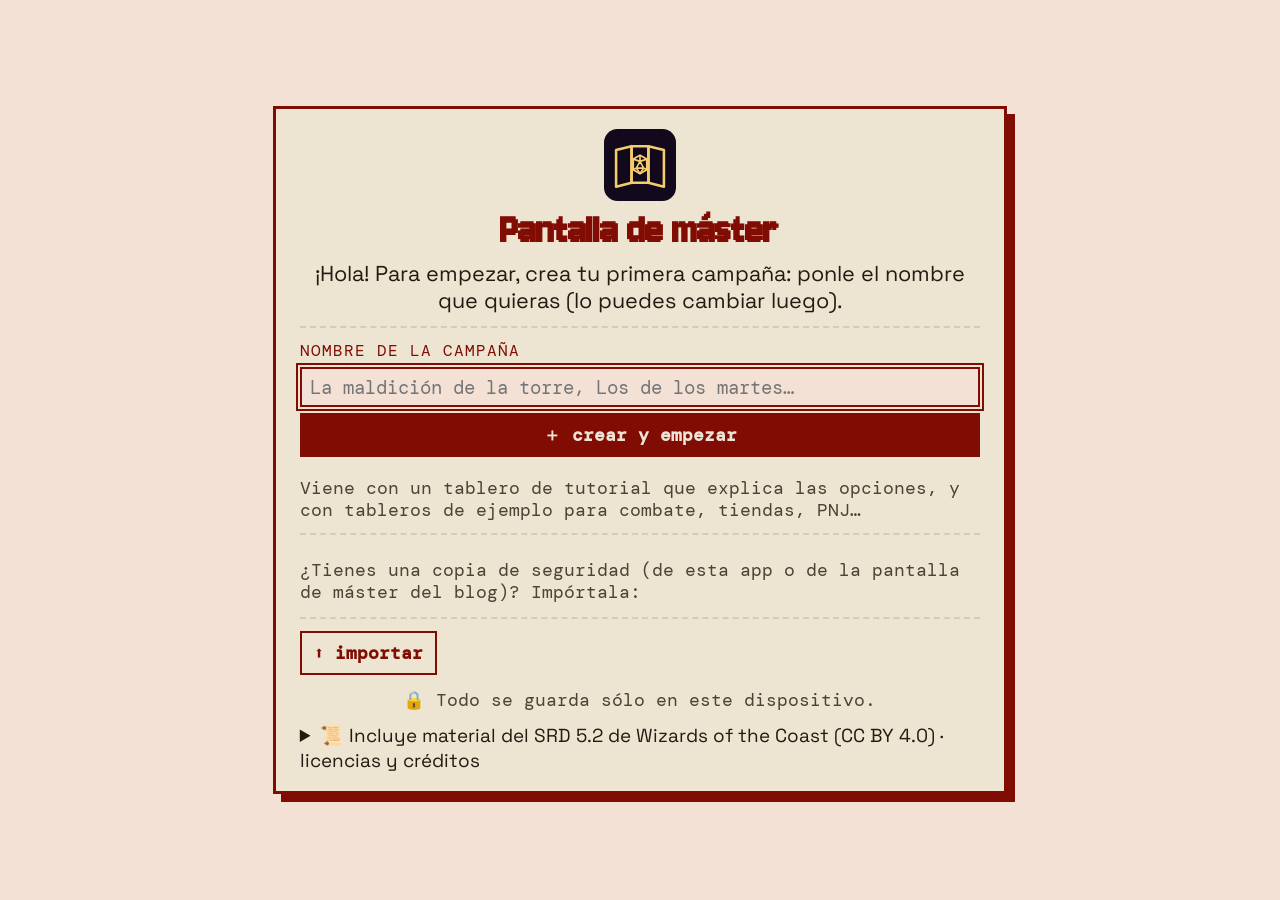
==== index.html @ 5997b1a1 "Pantalla de máster" ====
<!DOCTYPE html>
<html lang="es">
<head>
    <meta charset="UTF-8">
    <meta http-equiv="Content-Security-Policy" content="default-src 'self'; script-src 'self'; style-src 'self' 'unsafe-inline'; img-src 'self' data: blob: https:; media-src 'self' blob:; font-src 'self'; connect-src 'self'; worker-src 'self'; manifest-src 'self'; frame-src blob:; object-src 'none'; base-uri 'self'; form-action 'self'">
    <meta name="viewport" content="width=device-width, initial-scale=1.0, viewport-fit=cover">
    <meta name="theme-color" content="#12091c">
    <title>Pantalla de máster</title>
    <meta name="description" content="Una pantalla de máster para rol: ventanas que se mueven con la iniciativa, las reglas, el bestiario, los conjuros, dados, notas, sonidos y más. Funciona sin conexión; todo se guarda en tu dispositivo.">
    <link rel="manifest" href="manifest.webmanifest">
    <link rel="icon" href="imagenes/icono.svg" type="image/svg+xml">
    <link rel="icon" href="imagenes/icono-192.png" type="image/png" sizes="192x192">
    <link rel="apple-touch-icon" href="imagenes/icono-180.png">
    <meta name="apple-mobile-web-app-capable" content="yes">
    <meta name="mobile-web-app-capable" content="yes">
    <meta name="apple-mobile-web-app-title" content="Máster">
    <meta name="apple-mobile-web-app-status-bar-style" content="black-translucent">
    <link rel="preload" href="tipografias/space-grotesk-400.woff2" as="font" type="font/woff2" crossorigin>
    <link rel="stylesheet" href="estilos/base.css">
    <link rel="stylesheet" href="estilos/base.responsive.css">
    <link rel="stylesheet" href="estilos/cabecera-ventana.css">
    <link rel="stylesheet" href="estilos/ajustes.css">
    <link rel="stylesheet" href="estilos/personajes.css">
    <link rel="stylesheet" href="estilos/personajes.responsive.css">
    <link rel="stylesheet" href="estilos/pantalla-master.css">
    <link rel="stylesheet" href="estilos/sin-movimiento.css">
    <link rel="stylesheet" href="estilos/app.css">
    <script src="scripts/arranque.js"></script>
    <script defer src="scripts/tema.js"></script>
    <script defer src="scripts/ajustes.js"></script>
    <script defer src="scripts/personajes.js"></script>
    <script defer src="scripts/pantalla-master.js"></script>
    <script defer src="scripts/app.js"></script>
</head>

<body class="app">
    <main id="main-content" class="app-principal">
        <section class="oc-page master-page oc-color-morado">
            <h1 class="visually-hidden">pantalla de máster</h1>

            <div class="master-barra" data-master-barra
                 data-oc-botones data-oc-clave="pantalla-master" data-oc-sistema="dnd5e" data-oc-nombre="máster"></div>

            <div class="master-lienzo" data-master-lienzo>
                <p class="oc-vacio">La pantalla de máster necesita JavaScript.</p>
            </div>
        </section>
    </main>

    <button class="ajustes-abrir" type="button" data-ajustes-abrir
            aria-haspopup="dialog" hidden>
        <span class="ajustes-abrir-aa" aria-hidden="true">Aa</span>
        <span class="ajustes-abrir-texto">ACCESIBILIDAD</span>
    </button>

    <dialog class="ajustes" data-ajustes aria-labelledby="ajustes-titulo">
        <div class="ajustes-barra">
            <h2 id="ajustes-titulo">accesibilidad.cfg</h2>
            <button class="ajustes-cerrar" type="button" data-ajustes-cerrar>
                <svg class="window-btn-icono" viewBox="0 0 24 24" aria-hidden="true" focusable="false">
                    <path d="M5.5 5.5L18.5 18.5M18.5 5.5L5.5 18.5" fill="none"
                          stroke="currentColor" stroke-width="3" stroke-linecap="round"/>
                </svg>
                <span class="visually-hidden">Cerrar los ajustes</span>
            </button>
        </div>

        <div class="ajustes-cuerpo">
            <div class="ajustes-fila">
                <label class="ajustes-nombre" for="ajustes-tamano">tamaño del texto</label>
                <div class="ajustes-deslizador">
                    <span class="ajustes-aa ajustes-aa-pequena" aria-hidden="true">Aa</span>
                    <input class="ajustes-rango" type="range" id="ajustes-tamano"
                           min="0" max="4" step="1" value="1"
                           list="ajustes-tamano-marcas" data-tamano-rango>
                    <datalist id="ajustes-tamano-marcas">
                        <option value="0"></option>
                        <option value="1"></option>
                        <option value="2"></option>
                        <option value="3"></option>
                        <option value="4"></option>
                    </datalist>
                    <span class="ajustes-aa ajustes-aa-grande" aria-hidden="true">Aa</span>
                </div>
                <p class="ajustes-valor" role="status">
                    <span class="visually-hidden">Texto al </span><span data-tamano-valor>100%</span>
                </p>
            </div>

            <div class="ajustes-fila">
                <p class="ajustes-nombre" id="ajustes-interlineado-nombre">separación entre líneas</p>
                <div class="ajustes-mandos" role="group" aria-labelledby="ajustes-interlineado-nombre">
                    <button class="ajustes-opcion" type="button" data-interlineado="" aria-pressed="true">por defecto</button>
                    <button class="ajustes-opcion" type="button" data-interlineado="amplio" aria-pressed="false">amplia</button>
                    <button class="ajustes-opcion" type="button" data-interlineado="muy-amplio" aria-pressed="false">muy amplia</button>
                </div>
            </div>

            <div class="ajustes-fila">
                <p class="ajustes-nombre" id="ajustes-letra-nombre">la letra</p>
                <div class="ajustes-mandos" role="group" aria-labelledby="ajustes-letra-nombre">
                    <button class="ajustes-opcion" type="button" data-letra="" aria-pressed="true">por defecto</button>
                    <button class="ajustes-opcion" type="button" data-letra="legible" aria-pressed="false">más legible</button>
                </div>
            </div>


            <div class="ajustes-fila">
                <p class="ajustes-nombre" id="ajustes-tema-nombre">color de tema</p>
                <p class="ajustes-grupo-titulo" id="ajustes-tema-leer">para leer</p>
                <div class="ajustes-mandos ajustes-temas" role="group" aria-labelledby="ajustes-tema-nombre ajustes-tema-leer">
                    <button class="ajustes-opcion" type="button" data-tema="oscuro" aria-pressed="true">
                        <span class="ajustes-emoji" aria-hidden="true">🌙</span>oscuro</button>
                    <button class="ajustes-opcion" type="button" data-tema="claro" aria-pressed="false">
                        <span class="ajustes-emoji" aria-hidden="true">☀️</span>claro</button>
                    <button class="ajustes-opcion" type="button" data-tema="oscuro-puro" aria-pressed="false">
                        <span class="ajustes-emoji" aria-hidden="true">🌑</span>oscuro puro</button>
                    <button class="ajustes-opcion" type="button" data-tema="claro-puro" aria-pressed="false">
                        <span class="ajustes-emoji" aria-hidden="true">🌕</span>claro puro</button>
                    <button class="ajustes-opcion" type="button" data-tema="tranquilo-oscuro" aria-pressed="false">
                        <span class="ajustes-emoji" aria-hidden="true">🌿</span>tranquilo oscuro</button>
                    <button class="ajustes-opcion" type="button" data-tema="tranquilo" aria-pressed="false">
                        <span class="ajustes-emoji" aria-hidden="true">🍃</span>tranquilo</button>
                </div>

                <p class="ajustes-grupo-titulo" id="ajustes-tema-adorno">de adorno</p>
                <div class="ajustes-mandos ajustes-temas" role="group" aria-labelledby="ajustes-tema-nombre ajustes-tema-adorno">
                    <button class="ajustes-opcion" type="button" data-tema="terminal-verde" aria-pressed="false">
                        <span class="ajustes-emoji" aria-hidden="true">🟢</span>terminal verde</button>
                    <button class="ajustes-opcion" type="button" data-tema="terminal-azul" aria-pressed="false">
                        <span class="ajustes-emoji" aria-hidden="true">🔵</span>terminal azul</button>
                    <button class="ajustes-opcion" type="button" data-tema="terminal-rojo" aria-pressed="false">
                        <span class="ajustes-emoji" aria-hidden="true">🔴</span>terminal rojo</button>
                    <button class="ajustes-opcion" type="button" data-tema="terminal-ambar" aria-pressed="false">
                        <span class="ajustes-emoji" aria-hidden="true">🟡</span>terminal ámbar</button>
                </div>
                <p class="ajustes-grupo-nota">
                    Estas opciones de consola antigua no respetan el contraste mínimo de
                    accesibilidad, son meramente estéticas.
                </p>
            </div>

            <div class="ajustes-fila">
                <p class="ajustes-nombre">efectos visuales</p>
                <div class="ajustes-mandos ajustes-mandos-anchos">
                    <button class="theme-toggle" type="button" data-crt-boton aria-pressed="false">
                        <span class="theme-toggle-icon" aria-hidden="true">▧</span>
                        <span class="ajustes-crt-texto">FILTRO <abbr title="Cathode Ray Tube: los monitores de tubo de antes, con sus rayas y las esquinas apagadas">CRT</abbr>: <span data-crt-estado>OFF</span></span>
                    </button>
                </div>
            </div>

            <div class="ajustes-fila">
                <p class="ajustes-nombre" id="ajustes-movimiento-nombre">animaciones</p>
                <div class="ajustes-mandos" role="group" aria-labelledby="ajustes-movimiento-nombre">
                    <button class="ajustes-opcion" type="button" data-movimiento="" aria-pressed="true">normal</button>
                    <button class="ajustes-opcion" type="button" data-movimiento="quieto" aria-pressed="false">sin animaciones</button>
                </div>
            </div>
        </div>
    </dialog>
</body>
</html>
---- estilos/base.css ----
/* FUENTES LOCALES */

/* Todas las fuentes del sitio se sirven desde /tipografias/ — ya no hay
   ninguna petición a Google. Van todas aquí porque base.css es lo
   único que se carga en TODAS las páginas, incluido el 404 (ver la
   lista de herramientas/3-generadores/actualizar-cabeceras.py), así que es el único
   sitio donde una declaración vale para todo el sitio.
   Declararlas aquí no cuesta ancho de banda: el navegador solo baja
   el archivo cuando algún elemento de esa página usa esa fuente de
   verdad, así que Pangolin (36 KB) solo se descarga al abrir una
   entrada del blog, aunque esté declarada aquí.
   Pangolin va recortada (16-10-2026): solo las letras del español y
   del latín de siempre y sin las instrucciones de «hinting», que eran
   la mitad del archivo (74 KB → 36 KB). La original sigue en el
   historial de git (la de antes del commit «Velocidad», en
   tipografias/pangolin-400.woff2) por si en Windows se viera peor y
   hubiera que volver a ella.
   font-display: swap replica el &display=swap que llevaba el enlace
   de Google: el texto se ve desde el primer momento con la fuente de
   respaldo y salta a la definitiva al cargar. */

@font-face {
    font-family: "DM Mono";
    src: url("../tipografias/dm-mono-400.woff2") format("woff2");
    font-weight: 400;
    font-style: normal;
    font-display: swap;
}

@font-face {
    font-family: "DM Mono";
    src: url("../tipografias/dm-mono-500.woff2") format("woff2");
    font-weight: 500;
    font-style: normal;
    font-display: swap;
}

@font-face {
    font-family: "Space Grotesk";
    src: url("../tipografias/space-grotesk-400.woff2") format("woff2");
    font-weight: 400;
    font-style: normal;
    font-display: swap;
}

@font-face {
    font-family: "Space Grotesk";
    src: url("../tipografias/space-grotesk-500.woff2") format("woff2");
    font-weight: 500;
    font-style: normal;
    font-display: swap;
}

@font-face {
    font-family: "Space Grotesk";
    src: url("../tipografias/space-grotesk-600.woff2") format("woff2");
    font-weight: 600;
    font-style: normal;
    font-display: swap;
}

@font-face {
    font-family: "Jersey 10";
    src: url("../tipografias/jersey-10-400.woff2") format("woff2");
    font-weight: 400;
    font-style: normal;
    font-display: swap;
}

@font-face {
    font-family: "Pangolin";
    src: url("../tipografias/pangolin-400.woff2") format("woff2");
    font-weight: 400;
    font-style: normal;
    font-display: swap;
}

/* ---- LAS DE RECAMBIO, A LA MEDIDA ----
   Mientras llegan Space Grotesk y DM Mono (font-display: swap), el texto
   sale con la letra del sistema, y al llegar las buenas cambiaba de
   ancho y de alto: las líneas se partían en otro sitio y la página daba
   un salto (auditoría de velocidad del 16-10-2026: en las páginas de la
   wiki era todo lo que se movía). Estas dos son la del sistema (Arial y
   Courier New, o sus gemelas de Linux, Liberation) estirada para que
   ocupe lo mismo que la buena: el mismo ancho medio de letra en un texto
   en español y la misma altura de línea. Los números salen de los
   propios archivos de las fuentes (unitsPerEm, hhea y el ancho de cada
   letra por lo que se usa en español). Si cambias de fuente, hay que
   recalcularlos. */
@font-face {
    font-family: "Space Grotesk Recambio";
    src: local("Arial"), local("ArialMT"), local("Liberation Sans"), local("LiberationSans");
    size-adjust: 109.4%;
    ascent-override: 89.9%;
    descent-override: 26.7%;
    line-gap-override: 0%;
}

@font-face {
    font-family: "DM Mono Recambio";
    src: local("Courier New"), local("CourierNewPSMT"), local("Liberation Mono"), local("LiberationMono");
    size-adjust: 100%;
    ascent-override: 99.2%;
    descent-override: 31%;
    line-gap-override: 0%;
}

/* La de las barras de título de las ventanas (y el título de cada
   entrada): Jersey 10 es muy estrecha, y sin esto el título salía en dos
   líneas hasta que llegaba y luego en una. */
@font-face {
    font-family: "Jersey 10 Recambio";
    src: local("Arial"), local("ArialMT"), local("Liberation Sans"), local("LiberationSans");
    size-adjust: 79.3%;
    ascent-override: 101.3%;
    descent-override: 33.8%;
    line-gap-override: 0%;
}

/* La de las entradas y los relatos. Pangolin es más estrecha que Arial
   y con más alto por abajo. */
@font-face {
    font-family: "Pangolin Recambio";
    src: local("Arial"), local("ArialMT"), local("Liberation Sans"), local("LiberationSans");
    size-adjust: 92.9%;
    ascent-override: 100.9%;
    descent-override: 33.6%;
    line-gap-override: 0%;
}

/* ---- LA LETRA "MÁS LEGIBLE" ---- */

/* Atkinson Hyperlegible, del Braille Institute. Está dibujada a
   propósito para quien ve poco: separa las formas que se confunden
   (la l de la I y del 1, el 0 lleva raya, la rn no parece una m) y
   abre más los huecos de las letras.
   Son dos familias hermanas: la normal para lo que se lee de corrido
   y la Mono para lo que aquí va en monoespaciada (fechas, etiquetas,
   barras de título). Solo se bajan si alguien enciende esa letra en
   la ventana de accesibilidad, así que a quien no la use no le cuesta
   ni un byte, igual que pasa con Pangolin.
   Solo hay dos grosores, 400 y 700. Donde el sitio pide 500 o 600 el
   navegador coge el 400 y el 700 respectivamente, que es lo correcto:
   lo que NO queremos es que se invente una negrita deformando la
   letra, y declarando los dos grosores de verdad no lo hace. */

@font-face {
    font-family: "Atkinson Hyperlegible";
    src: url("../tipografias/atkinson-400.woff2") format("woff2");
    font-weight: 400;
    font-style: normal;
    font-display: swap;
}

@font-face {
    font-family: "Atkinson Hyperlegible";
    src: url("../tipografias/atkinson-700.woff2") format("woff2");
    font-weight: 700;
    font-style: normal;
    font-display: swap;
}

@font-face {
    font-family: "Atkinson Hyperlegible";
    src: url("../tipografias/atkinson-400-italica.woff2") format("woff2");
    font-weight: 400;
    font-style: italic;
    font-display: swap;
}

@font-face {
    font-family: "Atkinson Hyperlegible Mono";
    src: url("../tipografias/atkinson-mono-400.woff2") format("woff2");
    font-weight: 400;
    font-style: normal;
    font-display: swap;
}

@font-face {
    font-family: "Atkinson Hyperlegible Mono";
    src: url("../tipografias/atkinson-mono-700.woff2") format("woff2");
    font-weight: 700;
    font-style: normal;
    font-display: swap;
}

@font-face {
    font-family: "Atkinson Hyperlegible Mono";
    src: url("../tipografias/atkinson-mono-400-italica.woff2") format("woff2");
    font-weight: 400;
    font-style: italic;
    font-display: swap;
}

:root {
    /* CUÁNTO SE AGRANDA EL TEXTO DE TODA LA WEB.
       La cambia el mando "Aa" de arriba a la derecha (ver
       scripts/componentes/ajustes.js) y la deja puesta antes del
       primer pintado scripts/cargador-scripts.js, leyendo lo que se
       guardó la última vez. Vale 1 mientras nadie la toque.

       Multiplica el tamaño de raíz, y como aquí los tamaños van en rem
       —los 171 font-size del CSS menos uno—, con eso crece todo. Lo
       poco que va en píxeles y tiene que seguirla lo hace a mano, con
       un calc: de momento, la barra fija del móvil. */
    --escala: 1;
    /* ===== LAS CINCO FUENTES, EN VARIABLES =====
       Van así y no escritas a pelo en cada regla porque hay un mando
       que las cambia TODAS de golpe por la Atkinson Hyperlegible (ver
       :root[data-letra="legible"] más abajo). Son 112 sitios repartidos
       por 30 archivos: sin variables habría que tocarlos uno a uno cada
       vez, y bastaría olvidarse de uno para que ese trozo se quedara
       con la letra vieja.
       Si añades CSS nuevo, usa estas variables y no el nombre de la
       fuente, que si no ese trozo no cambiará con el mando. */
    /* Lo que se lee de corrido: párrafos, entradas, menú. */
    --fuente-texto: "Space Grotesk", "Space Grotesk Recambio", sans-serif;
    /* Datos y rótulos: fechas, etiquetas, botones, formularios. */
    --fuente-mono: "DM Mono", "DM Mono Recambio", monospace;
    /* Las barras de título de las ventanas falsas. */
    --fuente-ventana: "Jersey 10", "Jersey 10 Recambio", "DM Mono", monospace;
    /* Los titulares grandes en cursiva ("bienvenidos a mi blog!"). */
    --fuente-titular: Georgia, "Times New Roman", serif;
    /* La de aire escrito a mano, para las notas sueltas. */
    --fuente-mano: "Pangolin", "Pangolin Recambio", sans-serif;
    /* Lo que mide la barra amarilla del móvil. Sale de aquí, y no de un
       60px suelto en cada sitio, porque la barra tiene que crecer con
       el texto y hay cuatro cosas que se colocan justo debajo de ella. */
    --barra-alto: calc(60px * var(--escala));
    /* Y lo que mide de ancho la barra lateral. Igual: con el texto al
       150% en 280px no cabía "accesibilidad" y se cortaba. Multiplicar
       en vez de poner rem a secas para que con el tamaño de siempre
       midan exactamente los 280px de toda la vida y no se mueva ni un
       píxel de lo que ya estaba medido. */
    --lateral-ancho: calc(280px * var(--escala));
    /* Y lo que deja libre a su derecha para el contenido. De serie, lo
       mismo que mide; con la barra plegada (el botón ☰ de al lado del
       título, solo en escritorio), lo que mide la tira que queda con el
       botón. Lo pone barra-lateral.css. Todo lo que se coloque al lado
       de la barra tiene que contar con ESTO y no con --lateral-ancho, o
       al plegarla se queda un hueco vacío donde estaba. */
    --lateral-hueco: var(--lateral-ancho);
    /* Lo que sobresalen de la barra, por la derecha, los botones ☰ y de
       la lupa (31px más su anillo de 3, ver barra-lateral.css) y un
       respiro. Lo usan las páginas que van pegadas a la barra (una
       entrada, un relato, las notas de una partida): sin esto los botones
       tapaban el principio del título. */
    --lateral-botones: 40px;
    /* Hueco que se deja libre abajo del todo. En escritorio, ninguno;
       en móvil lo pone estilos/base.responsive.css, porque ahí los
       botones del propio teléfono (atrás, inicio...) se comen la tira
       de abajo de la pantalla y tapaban lo que hubiera allí. */
    --hueco-abajo: 0px;

    /* ===== LOS COLORES, Y POR QUÉ SON ESTOS =====
       Están medidos con APCA, que es el baremo de contraste nuevo, y no
       solo con el cociente de toda la vida (WCAG 2). Los dos miden lo
       mismo —si un texto se lee sobre su fondo— pero WCAG 2 tiene un
       fallo conocido justo en el caso de esta web: el gris claro sobre
       fondo oscuro le sale mucho mejor de lo que se lee de verdad. El
       --muted de antes (#a9a0b2) daba 7,7:1, de sobra para WCAG, y en
       APCA se quedaba en Lc 52 de los 75 que pide un texto normal.

       Así que el listón aquí es APCA Lc 75 para cualquier texto, sobre
       CUALQUIERA de los fondos donde pueda caer: el de la página
       (--purple) y el de dentro de las tarjetas (--purple-lighter), que
       es el que menos perdona. Hay un script que lo comprueba entero,
       las dos paletas y todas las páginas; si cambias un color de aquí,
       pásalo. */
    color-scheme: dark;
    --bg-texture: url("../imagenes/dark_bg.webp");
    --purple: #12091c;
    --purple-lighter: #2b1a3d;
    /* Una pizca más claro que el #f4c95d de siempre (a ojo no se
       distingue): con aquel, el amarillo sobre el fondo de las tarjetas
       se quedaba en Lc 74,6 y no llegaba por los pelos. */
    --yellow: #f5ce6c;
    --yellow-contrast: #12091c;
    --yellow-glow-strong: rgba(245, 206, 108, 0.7);
    --white: #f4f1f7;
    /* El gris de lo secundario: fechas, etiquetas, pies de foto, el
       menú. Antes #a9a0b2 (Lc 50-52, que es lo que marcaba el test).
       Ahora Lc 78-80, y los títulos en --white siguen once puntos por
       encima, así que lo secundario se sigue viendo secundario. */
    --muted: #d6d2da;
    --border: rgba(255, 255, 255, 0.08);
    --surface: rgba(18, 9, 28, 0.94);
    /* Rojo de aviso de error. Tiene que ser distinto del --yellow (que
       en claro ya es rojo y marca los mensajes de "ha ido bien") y
       leerse sobre --purple-lighter, que es el fondo de las tarjetas.
       Medido: 6,96:1 en oscuro y 7,52:1 en claro. */
    --error: #f58f8a;
}

:root[data-theme="light"] {
    /* Mismo listón que arriba: APCA Lc 75 para todo el texto. Aquí el
       problema no era el gris claro sobre oscuro sino el revés —rojo y
       marrón sobre crema— y el arreglo se reparte entre los cuatro
       colores en vez de cargárselo a uno: el rojo baja un poco, el gris
       baja un poco y los dos cremas suben un poco. Así ninguno cambia
       tanto como para que el tema deje de parecerse a sí mismo, y el
       peor de los cruces se queda en Lc 77. */
    color-scheme: light;
    --bg-texture: url("../imagenes/white_bg.webp");
    --purple: #f3e1d6;
    --purple-lighter: #ede5d1;
    /* Sigue siendo el mismo rojo, un punto más hondo: antes se quedaba
       en Lc 62 dentro de las tarjetas. */
    --yellow: #800c04;
    --yellow-contrast: #ede4d6;
    --yellow-glow-strong: rgba(128, 12, 4, 0.35);
    --white: #241a12;
    --muted: #4c4236;
    --border: rgba(36, 26, 18, 0.12);
    --surface: rgba(250, 246, 238, 0.94);
    --error: #7a1d15;
}

/* ===== LOS DOS TEMAS PUROS =====
   Alto contraste de verdad: el fondo de un lado y TODO lo demás del
   otro. No hay grises, ni amarillo, ni la diferencia entre el texto
   principal y lo secundario. Es a propósito: quien enciende esto quiere
   que no haya medias tintas, y cualquier color intermedio que dejara
   sería justo lo que viene a quitarse de encima.

   Por eso tampoco hace falta medirlos: blanco sobre negro es el máximo
   que puede dar una pantalla (APCA Lc 106, WCAG 21:1) y no hay ningún
   par que se quede corto.

   La rejilla del fondo se apaga (--bg-texture: none): es un dibujo
   morado que no pinta nada aquí, y de paso quita ruido detrás del
   texto, que es la otra cosa que estorba cuando se ve poco.

   Las fotos y los dibujos siguen en color: son contenido, no interfaz,
   y pasarlos a blanco y negro sería quitarle información a quien mira
   un gato. */

:root[data-theme="puro-oscuro"] {
    color-scheme: dark;
    --bg-texture: none;
    --purple: #000000;
    --purple-lighter: #000000;
    --yellow: #ffffff;
    --yellow-contrast: #000000;
    --yellow-glow-strong: rgba(255, 255, 255, 0.7);
    --white: #ffffff;
    --muted: #ffffff;
    /* Las rayitas finas que en los otros temas son casi invisibles aquí
       se ven del todo: en un modo de alto contraste, un separador que no
       se ve no separa nada. */
    --border: #ffffff;
    --surface: #000000;
    --error: #ffffff;
}

:root[data-theme="puro-claro"] {
    color-scheme: light;
    --bg-texture: none;
    --purple: #ffffff;
    --purple-lighter: #ffffff;
    --yellow: #000000;
    --yellow-contrast: #ffffff;
    --yellow-glow-strong: rgba(0, 0, 0, 0.7);
    --white: #000000;
    --muted: #000000;
    --border: #000000;
    --surface: #ffffff;
    --error: #000000;
}

/* ===== LOS DOS DE TERMINAL =====
   Un monitor de fósforo de los de antes: fondo negro y todo del mismo
   color, como los puros pero en verde y en rojo. El fondo de las
   tarjetas no es negro del todo sino un negro teñido, lo justo para que
   se note dónde empieza una ventana sin encender nada.

   EL VERDE es el de los monitores de fósforo P1 y no tiene ninguna
   pega: #33ff66 sobre negro da APCA Lc 87, de los más altos del sitio.

   EL ROJO ES EL ÚNICO DE LOS SEIS QUE NO CUMPLE EL LISTÓN DEL SITIO, Y
   ESTÁ ELEGIDO ASÍ A SABIENDAS. El rojo es el color con menos brillo que
   hay: sobre negro, el rojo puro da APCA Lc 37 y WCAG 5,25:1, o sea que
   pasa el Nivel AA justito y no llega ni al AA grande ni, de lejos, al
   Lc 75 que cumple todo lo demás. Para que llegara habría que subirlo a
   #ffb8b8, que ya no es rojo sino rosa; se probó y no era lo que se
   buscaba. Como el resultado iba a incumplirlo igual, mejor que sea el
   rojo de verdad y no un salmón a medio camino.
   Es un tema de adorno que se elige queriendo, y el de fábrica, los dos
   puros, el claro y el verde siguen cumpliéndolo todo. */

:root[data-theme="terminal-verde"] {
    color-scheme: dark;
    --bg-texture: none;
    --purple: #000000;
    --purple-lighter: #04170a;
    --yellow: #33ff66;
    --yellow-contrast: #000000;
    --yellow-glow-strong: rgba(51, 255, 102, 0.7);
    --white: #33ff66;
    --muted: #33ff66;
    --border: #33ff66;
    --surface: #000000;
    --error: #33ff66;
}

:root[data-theme="terminal-rojo"] {
    color-scheme: dark;
    --bg-texture: none;
    --purple: #000000;
    --purple-lighter: #1a0000;
    --yellow: #ff0000;
    --yellow-contrast: #000000;
    --yellow-glow-strong: rgba(255, 0, 0, 0.7);
    --white: #ff0000;
    --muted: #ff0000;
    --border: #ff0000;
    --surface: #000000;
    --error: #ff0000;
}

/* El tercero de terminal. El azul puro (#0000ff) es el color con menos
   brillo que existe: sobre negro da Lc 16, ni la mitad de lo que hace
   falta hasta para un borde. Así que éste tira a azul de cielo, que es
   el azul más claro que sigue leyéndose como azul y no como verde:
   #44ddff da Lc 75,9 sobre negro, o sea que CUMPLE el mínimo de texto
   normal, igual que el verde (Lc 87,5) y al revés que el rojo
   (Lc 37,5). */
:root[data-theme="terminal-azul"] {
    color-scheme: dark;
    --bg-texture: none;
    --purple: #000000;
    --purple-lighter: #001018;
    --yellow: #44ddff;
    --yellow-contrast: #000000;
    --yellow-glow-strong: rgba(68, 221, 255, 0.7);
    --white: #44ddff;
    --muted: #44ddff;
    --border: #44ddff;
    --surface: #000000;
    --error: #44ddff;
}

/* ===== EL TEMA TRANQUILO =====
   Para quien le molesta la pantalla, que no es lo mismo que ver poco.
   Migraña, fotofobia, mareo visual: ahí lo que estorba no es la falta
   de contraste sino lo contrario —el blanco puro deslumbra, los colores
   saturados cansan, una rejilla de fondo marea y una sombra dura
   vibra—. Por eso NO es el tema claro con otros colores:

     - El fondo no es blanco puro sino un papel roto (#f2efe9), que es
       lo que recomienda media bibliografía de dislexia y fotofobia.
     - No hay rejilla de fondo (--bg-texture: none).
     - El amarillo chillón se cambia por un azul apagado, y eso baja la
       saturación de todo el sitio de golpe: ese color lo usan los
       enlaces, los títulos y los recuadros.
     - Y la tinta no es negro puro sino un marrón muy oscuro, que
       "vibra" menos sobre el papel roto.

   Que sea suave no quiere decir que se lea peor: está medido como todo
   lo demás y pasa de sobra. Texto normal Lc 91,6 sobre el fondo y 87,5
   sobre las tarjetas; el azul de los enlaces, 79,3 y 75,2; el gris de
   los textos secundarios, 80,7 y 76,5. El mínimo de esta web es 75.

   Va de la mano del mando de "movimiento: quieto" de la ventana de
   accesibilidad, pero son cosas distintas a propósito: hay quien quiere
   los colores suaves y los brillitos puestos, y al revés. */
:root[data-theme="tranquilo"] {
    color-scheme: light;
    --bg-texture: none;
    --purple: #f2efe9;
    --purple-lighter: #ebe8e1;
    --yellow: #3f4f66;
    --yellow-contrast: #ffffff;
    /* Sin halo: el resplandor de los botones es justo de lo que aquí se
       quiere huir. */
    --yellow-glow-strong: rgba(63, 79, 102, 0.25);
    --white: #2e2a26;
    --muted: #4f4a44;
    --border: rgba(46, 42, 38, 0.18);
    --surface: #f6f4f0;
    --error: #8a3a32;
}

/* ===== EL TRANQUILO, DE NOCHE =====
   El mismo encargo que el tranquilo de día —migraña, fotofobia, mareo
   visual— pero para quien además lee a oscuras. No es el tema oscuro
   con otros colores, igual que aquél no era el claro con otros colores:

     - El fondo no es negro puro sino un gris muy oscuro con algo de
       azul (#1b1e22). El negro puro con texto blanco encima es lo que
       produce el "halation", ese reborde borroso que hace que las
       letras parezcan vibrar; con astigmatismo es insoportable y es
       justo lo que se viene a evitar.
     - La tinta tampoco es blanco puro, sino un hueso cálido (#e2ddd5),
       por lo mismo pero al revés.
     - El acento es un arena apagado en vez del amarillo chillón: baja
       la saturación de golpe en los enlaces, los títulos y los marcos.
     - Y sin rejilla de fondo, como su hermano de día.

   Medido como todo: texto normal Lc 84,5 sobre el fondo y 83,5 sobre
   las tarjetas; el arena de los enlaces, 81,8 y 80,7; el gris de los
   textos secundarios, 79,1 y 78,1. El mínimo de esta web es 75. */
:root[data-theme="tranquilo-oscuro"] {
    color-scheme: dark;
    --bg-texture: none;
    --purple: #1b1e22;
    --purple-lighter: #212529;
    --yellow: #e6d8b8;
    --yellow-contrast: #1b1e22;
    /* Sin halo, como en el tranquilo de día: el resplandor de los
       botones es de lo que aquí se quiere huir. */
    --yellow-glow-strong: rgba(230, 216, 184, 0.25);
    --white: #e2ddd5;
    --muted: #dad4cb;
    --border: rgba(226, 221, 213, 0.2);
    --surface: #171a1d;
    --error: #f6cbc3;
}

/* El cuarto de terminal: el ámbar de los monitores de fósforo P3, que
   es el otro color clásico junto al verde. El ámbar de verdad
   (#ffb000) se queda en Lc 68,6 sobre negro, por debajo del mínimo del
   sitio, así que va un punto más claro (#ffc83d): Lc 78,2, sigue
   leyéndose como ámbar y cumple. El rojo sigue siendo el único de los
   cuatro que no llega. */
:root[data-theme="terminal-ambar"] {
    color-scheme: dark;
    --bg-texture: none;
    --purple: #000000;
    --purple-lighter: #1a1200;
    --yellow: #ffc83d;
    --yellow-contrast: #000000;
    --yellow-glow-strong: rgba(255, 200, 61, 0.7);
    --white: #ffc83d;
    --muted: #ffc83d;
    --border: #ffc83d;
    --surface: #000000;
    --error: #ffc83d;
}

/* ===== LA LETRA "MÁS LEGIBLE" =====
   El mando de la ventana de accesibilidad pone data-letra="legible" en
   el <html> y con eso cambian las cinco fuentes de golpe. No hace falta
   tocar ninguna regla más: todas piden su fuente por la variable.

   Las cinco van a Atkinson, no solo la del texto: si alguien enciende
   esto es porque le cuesta leer, y dejar la pixelada de las barras de
   título o la de aire manuscrito a medias sería dejarle sin arreglar
   justo lo más difícil. La Mono se queda para lo que ya era
   monoespaciado, que ahí la alineación en columnas sí importa (las
   fechas de un listado, el calendario del diario).

   Detrás de cada una se deja la de siempre como respaldo: si algún día
   falta un archivo, se cae a la que había y no a la del sistema. */
/* ===== LA SEPARACIÓN ENTRE LÍNEAS =====
   El otro mando de la ventana. Los números viven aquí y no en el
   JavaScript: así se cambian sin tocar código, y el script solo tiene
   que poner el nombre del escalón en el <html>. Quién lo aplica, y a
   qué, está en estilos/componentes/ajustes.css. */
:root[data-interlineado="amplio"] {
    --interlineado: 2;
}

:root[data-interlineado="muy-amplio"] {
    --interlineado: 2.4;
}

:root[data-letra="legible"] {
    --fuente-texto: "Atkinson Hyperlegible", "Space Grotesk", sans-serif;
    --fuente-mono: "Atkinson Hyperlegible Mono", "DM Mono", monospace;
    /* Las barras de título llevan la PROPORCIONAL y no la Mono, al revés
       que el resto de lo monoespaciado. Dos razones: la Jersey 10 que
       sustituye es una pixelada muy estrecha y la Mono ocupa un tercio
       más, con lo que "gatin_random.exe" se salía de la ventanita del
       gatín; y aquí no hay nada que alinear en columnas, que es para lo
       único que hace falta una monoespaciada. */
    --fuente-ventana: "Atkinson Hyperlegible", "Jersey 10", sans-serif;
    --fuente-titular: "Atkinson Hyperlegible", Georgia, serif;
    --fuente-mano: "Atkinson Hyperlegible", "Space Grotesk", sans-serif;
}

* {
    margin: 0;
    padding: 0;
    box-sizing: border-box;
}

button {
    cursor: pointer;
}

html {
    height: 100%;
    /* 135% del tamaño que tenga puesto el navegador (ojo: NO un tamaño
       fijo, para que quien lo haya subido en su navegador siga
       mandando), por lo que diga el mando "Aa". */
    font-size: calc(135% * var(--escala));
    scroll-behavior: smooth;
    scroll-padding-top: 30px;
}

body {
    /* dvh es el alto que se ve DE VERDAD: en un móvil, vh cuenta la
       pantalla entera aunque la barra del navegador esté tapando un
       trozo, y el final de la página se quedaba debajo. El 100vh de
       antes se queda como respaldo para navegadores viejos, que
       ignoran la línea siguiente. */
    height: 100vh;
    height: 100dvh;
    /* Y por debajo de eso, el hueco de los botones del teléfono. Como
       todo el sitio va con box-sizing: border-box, este relleno le come
       alto al contenido en vez de empujarlo fuera. */
    padding-bottom: var(--hueco-abajo);
    overflow: hidden;
    display: flex;
    flex-direction: column;
    background: var(--purple);
    color: var(--white);
    font-family: var(--fuente-texto);
    transition: background-color 0.1s linear, color 0.1s linear;
}

body::before {
    content: "";
    position: fixed;
    inset: 0;
    pointer-events: none;
    z-index: -1;
    background-image: var(--bg-texture);
    background-size: 200px 200px;
    background-repeat: repeat;
}

@media (prefers-contrast: more), (prefers-reduced-transparency: reduce) {
    body::before {
        display: none;
    }
}

/* CRÉDITO DE ILUSTRACIÓN (compartido: portada y fichas de santuarios) */

/* La etiqueta va encima de una ilustración, no sobre el fondo de la
   página, así que al principio llevaba los colores escritos a mano
   pensando que daba igual el tema. Daba igual al dibujo, pero no al
   resto del sitio: era lo único que no cambiaba al pasar a modo claro
   y cantaba. Ahora usa las variables del tema como todo lo demás.
   --surface tapa un 94%, lo justo para que el dibujo asome por detrás
   sin comerse el contraste del texto. */
.art-credit {
    margin: 0;
    padding: 6px 10px;
    background: var(--surface);
    color: var(--white);
    font-family: var(--fuente-mono);
    font-size: 0.625rem;
    letter-spacing: 0.3px;
}

.art-credit a {
    color: var(--yellow);
    text-decoration: none;
}

.art-credit a:hover,
.art-credit a:focus-visible {
    text-decoration: underline;
}

.art-credit a:focus-visible {
    outline: 2px solid var(--yellow);
    outline-offset: 2px;
}

/* SOLO PARA LECTORES DE PANTALLA */

.visually-hidden {
    position: absolute;
    width: 1px;
    height: 1px;
    margin: -1px;
    padding: 0;
    overflow: hidden;
    clip: rect(0, 0, 0, 0);
    white-space: nowrap;
    border: 0;
}

/* VOLVER AL INICIO
   Para las páginas que no están en el menú (el changelog y el mapa):
   desde ellas no hay ningún enlace marcado como "estás aquí", así que
   sin esto la única forma de salir es el "home" del menú, que en móvil
   está dentro del cajón. Va ARRIBA del título y no al final: así es la
   primera parada del tabulador después del menú, igual que en las
   entradas del blog y en la página del reto.
   Vive aquí, en la base, porque lo usan dos páginas que cargan hojas
   distintas: repetirlo en las dos era copiarlo. */
.volver-inicio {
    display: inline-flex;
    align-items: center;
    align-self: flex-start;
    flex: 0 0 auto;
    margin-bottom: 14px;
    padding: 8px 16px;
    border: 2px solid var(--yellow);
    background: transparent;
    color: var(--yellow);
    font-family: var(--fuente-mono);
    font-size: 0.8125rem;
    text-decoration: none;
    transition: color 0.15s linear, background-color 0.15s linear;
}

.volver-inicio:hover,
.volver-inicio:focus-visible {
    background: var(--yellow);
    color: var(--yellow-contrast);
}

.volver-inicio:focus-visible {
    outline: 2px solid var(--yellow);
    outline-offset: 3px;
}

/* SKIP LINK */

.skip-link {
    position: absolute;
    top: -100px;
    left: 10px;
    z-index: 200;
    padding: 10px 16px;
    background: var(--yellow);
    color: var(--yellow-contrast);
    font-family: var(--fuente-mono);
    font-size: 0.8125rem;
    font-weight: 600;
    text-decoration: none;
    border-radius: 0;
    transition: top 0.1s linear;
}

.skip-link:focus {
    top: 10px;
}

/* MAIN */

main {
    position: relative;
    flex: 1 1 auto;
    min-height: 0;
    /* 36px de aire entre la barra lateral y el marco, y 44 por la
       derecha: los mismos de siempre, pero contados desde el ancho de
       la barra, que ahora crece con el texto. */
    margin: 36px 44px 28px calc(var(--lateral-hueco) + 36px);
    width: calc(100% - var(--lateral-hueco) - 80px);
    background: var(--surface);
    border: 3px solid var(--yellow);
    border-radius: 0;
    box-shadow: 8px 8px 0 var(--yellow);
    overflow: hidden;
}

/* Variante para páginas sin sidebar (ej. 404) */
main.standalone-main {
    flex: 0 0 auto;
    align-self: flex-start;
    margin: 40px 0 0 40px;
    width: 480px;
    max-width: calc(100% - 40px);
}

main.standalone-main .home {
    height: auto;
    padding: 32px;
}

.window-controls {
    position: absolute;
    top: 14px;
    right: 16px;
    z-index: 5;
    display: flex;
    gap: 6px;
}

.window-btn {
    /* Los dos colores del botón, en variables y no escritos a pelo, por
       dos razones. Una: una cabecera que vaya al revés (la barra
       amarilla de la ficha de un gato) cambia estas dos y ya está, sin
       repetir las tres propiedades de abajo. Y dos: así el botón se
       puede dibujar "en hueco" —fondo transparente y el símbolo del
       color de la tinta— sin tener que adivinar de qué color era el
       borde, que es lo que hace
       estilos/componentes/ventanas-plegables.css con el botón que en
       ese momento no hace nada. */
    --window-btn-tinta: var(--yellow);
    --window-btn-fondo: var(--yellow-contrast);
    display: flex;
    align-items: center;
    justify-content: center;
    width: 1.3rem;
    height: 1.3rem;
    border: 2px solid var(--window-btn-tinta);
    background: var(--window-btn-tinta);
    /* El símbolo de dentro es un SVG que toma currentColor, así que con
       cambiar el color del botón cambia también el dibujo: eso es lo
       que hace que las cabeceras invertidas (fichas de gatos, entradas
       de blog) funcionen sin repetir nada. */
    color: var(--window-btn-fondo);
    user-select: none;
}

/* El dibujo, proporcional al botón: así vale igual para el tamaño
   normal y para el pequeño de las tarjetas sin tener que darle una
   medida a cada uno. */
.window-btn-icono {
    display: block;
    width: 62%;
    height: 62%;
    /* Que los clics los reciba el botón y no el SVG: chispas-botones.js
       busca el .window-btn más cercano al elemento pulsado. */
    pointer-events: none;
}

.quotes-bar {
    flex: 0 0 auto;
    /* La ventanilla de las frases y el botón de pararlas, en fila. */
    display: flex;
    align-items: center;
    gap: 14px;
    /* Los mismos 36px de aire que el marco de arriba, contados desde la
       barra (antes eran 316px fijos: 280 + 36). */
    margin: 0 44px 44px calc(var(--lateral-hueco) + 36px);
    padding: 14px 24px;
    background: var(--surface);
    border: 3px solid var(--yellow);
    border-radius: 0;
    box-shadow: 8px 8px 0 var(--yellow);
    overflow: hidden;
}

section {
    height: 100%;
    overflow-y: auto;
    padding: 100px 10%;
    display: flex;
    flex-direction: column;
    justify-content: center;
}

/* HOME (base, usado por todas las páginas de contenido) */

.home {
    position: relative;
    height: 100%;
    padding: 40px 2.5%;
    display: grid;
    align-items: center;
    overflow-y: auto;
}

.home-title {
    color: var(--white);
    /* Partir por donde sea antes que salirse: con el texto al 150% en
       una pantalla de 320, "bienvenidos" solo ya no cabe de una línea
       y se iba por el borde. */
    overflow-wrap: break-word;
    font-size: clamp(4.375rem, 9vw, 8.75rem);
    font-weight: 500;
    line-height: 0.81;
    letter-spacing: -8px;
    text-transform: lowercase;
}

.home-title em {
    color: var(--yellow);
    font-family: var(--fuente-titular);
    font-weight: 400;
    letter-spacing: -6px;
}

/* Con el texto al 150% en una pantalla de 320 la palabra más larga no
   cabía en la caja y se comía 8px por la derecha. Que se parta antes de
   salirse. */
.bio-description {
    overflow-wrap: break-word;
    color: var(--muted);
    font-size: 0.875rem;
    line-height: 1.8;
}

/* SELECTION */

::selection {
    color: var(--yellow-contrast);
    background: var(--yellow);
}

/* SCROLLBAR */

/* UNA SOLA BARRA PARA TODO EL SITIO. Se define aquí y en ningún sitio
   más: si hay que cambiarla, se cambia en estas cuatro reglas y cambia
   en todas partes. Antes cada caja traía la suya y había cinco barras
   distintas conviviendo —amarilla en el portfolio y en los relatos,
   gris en el menú y en el archivo del blog, morada en la portada y en
   la ficha de sobre mí, otro morado en el aviso— y encima con anchos
   de 5, 6, 7 y 8px según dónde cayera.
   El color es el del tema (--yellow: amarillo en oscuro, rojo en
   claro), el mismo de los bordes y los botones, así que la barra se
   lee como parte de la ventana y no como algo del navegador.

   Sobre el contraste, que aquí importa más que en otras webs porque
   casi todo lo que se desplaza lo hace DENTRO de una caja y, si no se
   ve la barra, no hay forma de saber que debajo queda más. Medido
   contra los dos fondos sobre los que cae (el papel y el de las
   ventanas), quedándome con el peor de los dos: el morado que tenían
   varias daba 1,6:1 en oscuro y 1,15:1 en claro —existía pero no se
   veía— y el gris --muted que lo sustituyó, 6,3:1 y 4,5:1. Con el
   color del tema son 10,1:1 en oscuro y 5,3:1 en claro, así que este
   cambio no afloja nada: aprieta.

   Las dos propiedades de abajo no van juntas por capricho:
   scrollbar-color SE HEREDA, así que puesta en :root llega sola a
   todas las cajas; scrollbar-width NO se hereda —lo comprobé: puesta
   solo en :root, las 40 cajas con scroll del sitio seguían calculando
   "auto" y saliendo con la barra gorda del sistema—, así que esa sí
   hace falta declararla para todos los elementos.
   Las reglas ::-webkit- son para los navegadores que todavía no
   entienden las dos de arriba; Chrome y Firefox las ignoran en cuanto
   ven scrollbar-color. Las cajas que quieran guardar el hueco de la
   barra aunque no haga falta siguen poniendo scrollbar-gutter por su
   cuenta: eso es de sitio, no de color. */
:root {
    scrollbar-color: var(--yellow) transparent;
}

* {
    scrollbar-width: thin;
}

::-webkit-scrollbar {
    width: 8px;
    height: 8px;
}

::-webkit-scrollbar-track {
    background: transparent;
}

::-webkit-scrollbar-thumb {
    background: var(--yellow);
    border-radius: 0;
}

/* Al pasar el ratón se apaga en vez de encenderse: como ya está del
   color fuerte, el aviso de "estás encima" tiene que ir al revés que
   en los botones. */
::-webkit-scrollbar-thumb:hover {
    background: var(--white);
}

/* RASTRO DEL CURSOR */

.cursor-particle {
    position: fixed;
    top: 0;
    left: 0;
    z-index: 300;
    font-size: 14px;
    line-height: 1;
    pointer-events: none;
    animation: cursor-particle-fade 0.7s ease-out forwards;
}

@keyframes cursor-particle-fade {
    from {
        opacity: 1;
        transform: translate(-50%, -50%) scale(1);
    }
    to {
        opacity: 0;
        transform: translate(-50%, -50%) scale(0.3) translateY(-16px);
    }
}

/* PARTÍCULAS DE ESTALLIDO (botón de inspiración, botones de ventana) */

.window-btn {
    cursor: pointer;
}

.firework-particle {
    position: fixed;
    top: 0;
    left: 0;
    z-index: 400;
    font-size: 1rem;
    color: var(--yellow);
    pointer-events: none;
    animation: firework-burst 0.9s ease-out forwards;
}

@keyframes firework-burst {
    from {
        transform: translate(-50%, -50%) translate(0, 0) scale(1);
        opacity: 1;
    }
    to {
        transform: translate(-50%, -50%) translate(var(--dx), var(--dy)) scale(0.4);
        opacity: 0;
    }
}

/* TARJETAS DE ENTRADA DEL BLOG (portada + archivo del año) */

.entries-list {
    display: flex;
    flex-direction: column;
    gap: 10px;
    list-style: none;
}

.entry-preview {
    padding-bottom: 10px;
    border-bottom: 1px solid var(--border);
}

.entry-preview:last-child {
    padding-bottom: 0;
    border-bottom: none;
}

.entry-preview-link {
    display: flex;
    flex-direction: column;
    gap: 2px;
    width: 100%;
    text-decoration: none;
    color: inherit;
}

.entry-preview-link:focus-visible {
    outline: 2px solid var(--yellow);
    outline-offset: 3px;
}

.entry-preview-title {
    color: var(--white);
    font-size: 0.875rem;
    font-weight: 500;
    line-height: 1.3;
}

.entry-preview-link:hover .entry-preview-title,
.entry-preview-link:focus-visible .entry-preview-title {
    text-decoration: underline;
}

/* La fecha y el tiempo de lectura, en la misma línea. Hace falta una
   caja para los dos porque .entry-preview-link es una columna: sueltos,
   cada uno se iba a una línea. Envuelve por si en una tarjeta estrecha
   no caben los dos. */
.entry-preview-meta {
    display: flex;
    align-items: baseline;
    flex-wrap: wrap;
    gap: 0 8px;
}

.entry-preview-date {
    flex-shrink: 0;
    color: var(--muted);
    font-family: var(--fuente-mono);
    font-size: 0.6875rem;
    white-space: nowrap;
}

/* "4 min". El punto de separación lo pone el CSS y no el texto: así un
   lector de pantalla lee "26 sept 2026, 4 min" y no un punto suelto en
   medio. */
.entry-preview-minutos {
    flex-shrink: 0;
    color: var(--muted);
    font-family: var(--fuente-mono);
    font-size: 0.6875rem;
    white-space: nowrap;
}

.entry-preview-minutos::before {
    content: "·";
    margin-right: 4px;
}

/* Las etiquetas de una entrada ("diario", "opiniones"…). Van FUERA del
   enlace del título, no dentro: cada una es su propio enlace al archivo
   del blog filtrado por esa categoría, y un enlace dentro de otro no es
   HTML válido — el navegador lo deshace por su cuenta y deja de
   funcionar uno de los dos.
   Viven aquí y no en webs/blog.css porque las usan la portada (que
   carga portada.css) y el archivo del año (que carga blog.css): estaban
   solo en blog.css y en la portada salían sin recuadro y del tamaño del
   texto normal. */
.entry-preview-tags {
    display: flex;
    flex-wrap: wrap;
    gap: 5px;
    margin-top: 6px;
}

.entry-tag {
    display: inline-block;
    padding: 1px 7px;
    border: 1px solid var(--border);
    background: var(--purple);
    color: var(--muted);
    font-family: var(--fuente-mono);
    font-size: 0.5625rem;
    letter-spacing: 0.5px;
    text-decoration: none;
    transition: color 0.12s linear, border-color 0.12s linear;
}

/* En modo claro las etiquetas se perdían: gris apagado sobre crema.
   Aquí van con el rojo del tema —texto y borde— para que se lean como
   lo que son, una marca de categoría.
   Llevaban además un fondo rojo muy suave, rgba(173,16,5,.08), y se ha
   quitado: ese tinte oscurecía el crema justo debajo del texto rojo y
   era lo peor medido de toda la web (Lc 55 de los 75 que hacen falta).
   Bajándole la transparencia tampoco llegaba, así que fuera: el borde
   ya dice que es una etiqueta, y sin él el rojo se lee a Lc 78. */
:root[data-theme="light"] .entry-tag {
    border-color: var(--yellow);
    background: transparent;
    color: var(--yellow);
}

:root[data-theme="light"] .entry-tag:hover,
:root[data-theme="light"] .entry-tag:focus-visible {
    background: var(--yellow);
    color: var(--yellow-contrast);
}

.entry-tag:hover,
.entry-tag:focus-visible {
    border-color: var(--yellow);
    color: var(--yellow);
}

.entry-tag:focus-visible {
    outline: 2px solid var(--yellow);
    outline-offset: 2px;
}

.entries-loading,
.entries-empty,
.entries-error {
    color: var(--muted);
    font-family: var(--fuente-mono);
    font-size: 0.8125rem;
    list-style: none;
}

/* LIGHTBOX — solo el disparador */

/* El resto del visor (la capa oscura, la imagen, el botón de cerrar)
   está en estilos/componentes/visor-imagenes.css, que se carga después y por
   tanto ganaba: lo que había aquí era una copia vieja que no pintaba
   nada. Se queda solo esto, que no está allí. */
.lightbox-trigger {
    display: block;
    padding: 0;
    border: none;
    background: none;
    cursor: zoom-in;
}

.lightbox-trigger img {
    display: block;
}

/* ==== LOS ENLACES QUE SALEN DE LA WEB ==== */

/* La flechita que marca un enlace a otra web. La pone
   scripts/componentes/enlaces-fuera.js, que además mete dentro del
   enlace un "(enlace externo)" escondido a la vista: un dibujo solo no
   vale, porque quien escucha la página no lo ve.

   Va de fondo y con máscara, no como carácter ni como texto de un
   ::after. Un carácter lo dibuja la fuente de quien visita la web y sale
   de cualquier tamaño (ya pasó con los botones de las ventanas), y el
   contenido de un ::after lo leen en voz alta algunos lectores de
   pantalla: anunciarían "flecha hacia el noreste" en medio de la frase.
   Con máscara el dibujo toma el color del texto y no lo lee nadie.

   En em y no en píxeles: así crece con el texto que acompaña, incluido
   cuando se agranda con el mando de accesibilidad. */
.enlace-fuera::after {
    content: "";
    display: inline-block;
    width: 0.62em;
    height: 0.62em;
    margin-left: 0.28em;
    vertical-align: -0.02em;
    background-color: currentColor;
    -webkit-mask: var(--flecha-fuera) no-repeat center / contain;
    mask: var(--flecha-fuera) no-repeat center / contain;
}

/* ===== LAS SIGLAS =====
   CRT, RSS, AAA, DnD... Van en <abbr title="lo que significa">, y eso
   hace dos cosas: los navegadores lo enseñan al dejar el ratón encima, y
   algunos lectores de pantalla lo leen en vez de deletrear las letras.

   Se marcan con un subrayado de puntos. El de serie de los navegadores
   es casi invisible y además cambia de uno a otro, así que se pone a
   mano. No va en color: un aviso que solo se distingue por el color se
   lo pierde quien no distingue ese color (pauta 1.4.1), y aquí además
   el color ya significa otra cosa en media web —los enlaces—.

   El cursor de interrogación es la pista de que ahí hay algo que mirar;
   quien navega con teclado o con lector no lo necesita porque el texto
   del title le llega por otro lado. */
abbr[title] {
    text-decoration: underline dotted;
    text-underline-offset: 0.2em;
    cursor: help;
}

/* Dentro de un enlace o de un botón no se subraya: ahí ya hay un
   subrayado o un recuadro que dice lo que es, y dos rayas seguidas se
   leen como un error de pintado. El title sigue estando. */
a abbr[title],
button abbr[title] {
    text-decoration: none;
    cursor: inherit;
}

/* CUANDO EL ENLACE ES UNA TARJETA Y NO UNA FRASE.
   En los listados, el enlace no es un trozo de texto sino una caja en
   columna: título arriba, fecha y etiquetas debajo. La flecha, que
   cuelga del enlace entero, se convertía ahí en un trozo más de esa
   columna y se iba ella sola a una línea aparte, debajo del título. Se
   ve en novedades.exe de la portada: "Fichas DnD 5e" y debajo una
   flecha suelta.

   Así que en esos casos la flecha se le pone AL TÍTULO, que es donde
   acaba el texto, y se le quita al enlace. El :has() es lo que permite
   preguntar "¿este enlace lleva un título dentro?"; va dentro de un
   @supports para que en un navegador que no lo entienda se quede como
   estaba —la flecha en su línea— en vez de salir dos veces. */
@supports selector(:has(*)) {
    .enlace-fuera:has(.entry-preview-title)::after {
        display: none;
    }

    .enlace-fuera .entry-preview-title::after {
        content: "";
        display: inline-block;
        width: 0.62em;
        height: 0.62em;
        margin-left: 0.28em;
        vertical-align: -0.02em;
        background-color: currentColor;
        -webkit-mask: var(--flecha-fuera) no-repeat center / contain;
        mask: var(--flecha-fuera) no-repeat center / contain;
    }
}

/* EN EL MODO DE ALTO CONTRASTE DE WINDOWS la flecha desaparecía, y es
   un fallo fino de explicar: ese modo tira los colores de la web y pone
   los suyos, y entre lo que sustituye está background-color. Como el
   dibujo de la flecha ES un background-color recortado con una máscara,
   se quedaba blanca sobre fondo blanco mientras el texto del enlace se
   iba al azul del sistema. Medido forzando el modo: texto en
   rgb(0,0,159) y flecha en rgb(255,255,255).
   currentColor tampoco vale aquí, porque es justamente lo que el modo
   deja de respetar en esta propiedad. Hay que nombrar el color del
   sistema: LinkText es el que usa para los enlaces, así que la flecha
   vuelve a ir del mismo color que su enlace, sea cual sea el que haya
   elegido quien visita. Es el mismo apaño que ya llevan los iconos de
   redes en estilos/paginas/portada.css.
   El aviso escondido ("enlace externo") nunca dependió de esto: quien
   escucha la página se enteraba igual. Esto es para quien ve. */
@media (forced-colors: active) {
    .enlace-fuera::after,
    .enlace-fuera .entry-preview-title::after {
        background-color: LinkText;
    }
}

:root {
    --flecha-fuera: url("data:image/svg+xml,%3Csvg xmlns='http://www.w3.org/2000/svg' viewBox='0 0 24 24'%3E%3Cpath d='M9 4h11v11h-2.6V8.4L6.3 19.5 4.5 17.7 15.6 6.6H9z'/%3E%3C/svg%3E");
}
---- estilos/base.responsive.css ----
/* RESPONSIVE — layout general (main, quotes-bar, section, título grande) */

@media (max-width: 860px) {
    /* EL HUECO DE ABAJO. En muchos teléfonos la tira de botones de
       navegación (atrás, inicio, recientes) o la barra de gestos se
       queda por encima de la página y tapa lo que haya al final. Con
       esto, todo termina un poco antes y no se pierde nada.
       El env() es para los móviles que sí saben decir cuánto ocupa esa
       tira; el 16px es el suelo para los que no dicen nada, que son la
       mayoría. */
    :root {
        --hueco-abajo: max(env(safe-area-inset-bottom, 0px), 16px);
    }

    main {
        margin: 76px 16px 16px 16px;
        width: auto;
    }

    .quotes-bar {
        margin: 0 16px 16px 16px;
        padding: 10px 16px;
    }

    section {
        padding: var(--barra-alto) 6%;
    }

    main.standalone-main {
        margin: 76px 16px 16px 16px;
        width: auto;
        max-width: none;
    }

    .home-title {
        font-size: clamp(2.25rem, 13vw, 3.5rem);
        letter-spacing: -3px;
    }
}
---- estilos/cabecera-ventana.css ----
/* COMPONENTE: CABECERA DE VENTANA FALSA */

/* Estaba en portada.css, y por eso las páginas de blog (que nunca cargan
   portada.css) llevaban meses con los botones de ventana de
   .blog-post-header a tamaño normal (28px) en vez de pequeño, sin que
   se notara a simple vista salvo comparando con el resto del sitio.
   Se usa en tarjetas de casi todas las páginas de contenido —
   portada, sobre mí, contacto, santuarios, blog — así que va en la
   lista base de herramientas/3-generadores/actualizar-cabeceras.py, como el visor de
   imágenes o el aviso emergente, para que cualquier página nueva la
   tenga sin tener que acordarse de nada. */

.recent-entries-header {
    position: relative;
    margin: -16px -16px 16px -16px;
    /* El hueco de la derecha es para los botones −■✕, que están
       posicionados encima. Va en rem y no en píxeles porque los botones
       también miden en rem (0.9rem cada uno): con los 56px de antes,
       que salían de medirlos suponiendo 14px, se quedaban 22px cortos y
       un título largo como "nuevas_entradas.txt" se metía por debajo en
       pantallas estrechas. 3.7rem = los tres botones + sus separaciones
       + los 12px que se dejan al borde. */
    padding: 12px 3.7rem 10px 16px;
    background: var(--purple);
    border-bottom: 2px solid var(--yellow);
    color: var(--yellow);
    font-family: var(--fuente-ventana);
    font-size: 1.15rem;
    letter-spacing: 0.2px;
}

.recent-entries-header h2 {
    min-width: 0;
    /* Último seguro: si algún día hay un nombre de fichero más largo
       que el hueco, que parta a dos líneas en vez de salirse. */
    overflow-wrap: anywhere;
    font: inherit;
    color: inherit;
}

.window-controls-small {
    position: absolute;
    top: 10px;
    right: 12px;
    z-index: 5;
    gap: 4px;
}

/* El dibujo de dentro va en % del botón (ver .window-btn-icono en
   base.css), así que aquí solo hay que cambiar el cuadrado. */
.window-controls-small .window-btn {
    width: 0.9rem;
    height: 0.9rem;
}

/* En pantallas muy estrechas (320px y similares) los títulos largos no
   caben: "nuevas_entradas.txt" pide 191px y en la tarjeta de la portada
   solo quedan 146 una vez descontado el hueco de los botones, así que
   se partía en dos líneas — y en un nombre de fichero se nota. Bajando
   la tipografía se queda en 137 y cabe entero en una línea. Medido a
   320, 360 y 390. */
@media (max-width: 360px) {
    .recent-entries-header {
        font-size: 0.85rem;
    }
}
---- estilos/ajustes.css ----
/* COMPONENTE: LA VENTANA DE ACCESIBILIDAD */

/* Sustituye a estilos/componentes/texto-tamano.css, que era solo el
   panelito del tamaño. Ahora el botón "Aa" abre una ventana con todo
   lo que se puede tocar para ver mejor la web —tamaño, separación entre
   líneas, letra, tema y brillito— y un texto de ejemplo debajo que se
   mueve a la vez que los mandos.
   Quien la abre y la mueve es scripts/componentes/ajustes.js. */

/* ==== EL BOTÓN QUE ABRE ==== */

/* En escritorio flota en la esquina de arriba a la derecha, igual que
   antes. Por encima de todo lo demás (z-index alto) a propósito: es lo
   que se busca cuando no se lee bien lo que hay debajo, así que no
   puede quedar tapado por una ventanita ni por la barra del móvil. */
.ajustes-abrir {
    position: fixed;
    top: 14px;
    right: 14px;
    z-index: 120;
    display: flex;
    align-items: center;
    justify-content: center;
    width: 2.7rem;
    height: 2.7rem;
    /* MACIZO, no en hueco como antes. Era lo que pedía Richi: el botón
       de accesibilidad es de las pocas cosas que tienen que verse a la
       primera, y relleno pesa mucho más que perfilado. El reborde de
       fuera es del color del fondo de la página: sobre el fondo de
       siempre no se ve (es el mismo color), pero encima de una cabecera
       amarilla —las entradas del blog y los relatos tienen una, y el
       botón cae justo ahí— es lo que lo despega del amarillo de detrás.
       Sin él, botón amarillo sobre barra amarilla y desaparece. */
    border: 2px solid var(--yellow);
    box-shadow: 0 0 0 3px var(--purple);
    background: var(--yellow);
    color: var(--yellow-contrast);
    font-family: var(--fuente-texto);
    font-size: 0.9375rem;
    font-weight: 600;
    line-height: 1;
    transition: color 0.15s linear, background-color 0.15s linear;
}

.ajustes-abrir:hover {
    background: var(--purple);
    color: var(--yellow);
}

.ajustes-abrir:focus-visible {
    outline: 2px solid var(--yellow);
    outline-offset: 5px;
}

/* La "A" grande y la "a" pequeña, que es el dibujo de siempre para
   esto. Se hace con el tamaño de letra y no con una imagen para que
   crezca con el resto del texto. */
.ajustes-abrir-aa {
    font-size: 1.05em;
}

.ajustes-abrir-aa::first-letter {
    font-size: 1.3em;
}

/* En escritorio el botón es un cuadrado con "Aa" y nada más, pero el
   nombre sigue estando ahí para quien escucha la página: si no, lo
   único que se anunciaría es "Aa", que no dice qué abre. */
.ajustes-abrir-texto {
    position: absolute;
    width: 1px;
    height: 1px;
    margin: -1px;
    padding: 0;
    overflow: hidden;
    clip: rect(0, 0, 0, 0);
    white-space: nowrap;
    border: 0;
}

/* ==== LA VENTANA ==== */

/* Un <dialog> de verdad: el navegador se encarga del fondo oscurecido,
   de atrapar el tabulador dentro, de cerrar con Escape y de devolver el
   foco al botón. Aquí solo hay que vestirlo.
   Los márgenes auto lo centran, y el max-height con el scroll dentro
   es para cuando hay poca pantalla: con el texto al 150% y un móvil
   tumbado, la ventana es más alta que el hueco. */
.ajustes {
    width: min(30rem, calc(100vw - 32px));
    max-height: min(42rem, calc(100dvh - 32px));
    margin: auto;
    padding: 0;
    overflow: hidden;
    /* Columna: la barra de título mide lo que mide y el cuerpo se queda
       con el resto. Antes el cuerpo repetía el cálculo del max-height de
       aquí arriba menos 4rem "a ojo" para la barra; así no hay dos sitios
       que tengan que cuadrar, y sobre todo el cuerpo pasa a tener un alto
       DEFINIDO, que es lo que necesita la rejilla de dos columnas de más
       abajo para poder repartirlo. */
    display: flex;
    flex-direction: column;
    background: var(--purple-lighter);
    border: 3px solid var(--yellow);
    box-shadow: 8px 8px 0 var(--yellow);
    color: var(--white);
}

.ajustes::backdrop {
    /* Negro y no el morado del tema: lo de debajo tiene que apagarse en
       los dos modos, y en el claro un velo morado casi no se notaría. */
    background: rgba(0, 0, 0, 0.72);
}

/* La barra de título. Se parece a las de las demás ventanas falsas del
   sitio pero NO lleva su clase (.recent-entries-header) a propósito:
   esa la recoge ventanas-plegables.js y convertiría toda la barra en un
   interruptor de plegar, que aquí no viene a cuento. Y sobre todo,
   aquí el ✕ CIERRA de verdad: en una ventana que se abre encima es lo
   que todo el mundo espera. En el resto del sitio sigue siendo una
   broma con brillos. */
.ajustes-barra {
    display: flex;
    align-items: center;
    justify-content: space-between;
    gap: 12px;
    padding: 12px 12px 10px 16px;
    background: var(--purple);
    border-bottom: 2px solid var(--yellow);
    color: var(--yellow);
    font-family: var(--fuente-ventana);
    font-size: 1.15rem;
    letter-spacing: 0.2px;
}

.ajustes-barra h2 {
    min-width: 0;
    /* break-word y no anywhere: que parta entre palabras si hace falta,
       pero no a mitad de "accesibilidad". */
    overflow-wrap: break-word;
    font: inherit;
    color: inherit;
}

.ajustes-cerrar {
    display: flex;
    align-items: center;
    justify-content: center;
    flex: 0 0 auto;
    width: 1.5rem;
    height: 1.5rem;
    border: 2px solid var(--yellow);
    background: var(--yellow);
    color: var(--yellow-contrast);
    transition: color 0.12s linear, background-color 0.12s linear;
}

.ajustes-cerrar:hover {
    background: transparent;
    color: var(--yellow);
}

.ajustes-cerrar:focus-visible {
    outline: 2px solid var(--yellow);
    outline-offset: 3px;
}

.ajustes-cuerpo {
    /* Se queda con lo que deje la barra de título (ver el flex de
       .ajustes). El min-height: 0 no es opcional: sin él, un hijo de una
       columna flexible no baja de su alto natural y no habría nada que
       desplazar. */
    flex: 1 1 auto;
    min-height: 0;
    overflow-y: auto;
    padding: 16px;
    scrollbar-gutter: stable;
}

/* Al llegar a un mando con el tabulador, el navegador lo acerca pegado
   al borde. Con esto deja siempre un dedo de aire. (Antes reservaba
   10rem por abajo, que era el hueco de la muestra cuando iba pegada al
   fondo del panel; ya no va pegada, así que sobraba.) */
.ajustes-fila {
    scroll-margin: 16px 0;
}

/* ==== CADA MANDO ==== */

.ajustes-fila + .ajustes-fila {
    margin-top: 16px;
    padding-top: 16px;
    border-top: 1px solid var(--border);
}

.ajustes-nombre {
    margin: 0 0 8px;
    color: var(--muted);
    font-family: var(--fuente-mono);
    font-size: 0.6875rem;
    letter-spacing: 1px;
    text-transform: uppercase;
}

.ajustes-mandos {
    display: flex;
    flex-wrap: wrap;
    align-items: center;
    gap: 8px;
}

/* El tema y el brillito vienen con su propio tamaño y su margen de
   cuando vivían al final de la barra lateral; aquí van en una columna
   y empezando por la izquierda, no centrados. */
.ajustes-mandos-anchos {
    flex-direction: column;
    align-items: stretch;
}

/* LOS BOTONES DE ENCENDER Y APAGAR (el brillito y el filtro CRT): una
   pastilla con su icono redondo. Estaban en barra-lateral.css, de
   cuando vivían en la barra; se vinieron aquí con su ventana para valer
   también en las páginas sin barra (el 404). Encendido = los colores del
   logo (fondo amarillo, texto oscuro), para que se note sin leer el
   ON/OFF. */
.theme-toggle {
    display: inline-flex;
    align-self: center;
    align-items: center;
    gap: 10px;
    width: auto;
    margin-top: 10px;
    padding: 10px 22px 10px 10px;
    border: 1px solid var(--border);
    border-radius: 0;
    background: var(--purple-lighter);
    color: var(--muted);
    font-family: var(--fuente-mono);
    font-size: 0.625rem;
    letter-spacing: 1px;
    text-transform: uppercase;
    cursor: pointer;
    transition: color 0.1s linear, border-color 0.1s linear, background-color 0.1s linear, transform 0.1s linear;
}

.cursor-trail-toggle-text {
    width: calc(11ch + 10px);
    white-space: nowrap;
    text-align: left;
}

.theme-toggle-icon {
    display: flex;
    align-items: center;
    justify-content: center;
    flex-shrink: 0;
    width: 1.3rem;
    height: 1.3rem;
    border-radius: 50%;
    background: var(--yellow);
    color: var(--yellow-contrast);
    font-size: 0.75rem;
    line-height: 1;
    transition: background-color 0.1s linear, color 0.1s linear;
}

.theme-toggle:hover,
.theme-toggle:focus-visible {
    color: var(--yellow);
    border-color: var(--yellow);
}

.theme-toggle:focus-visible {
    outline: 2px solid var(--yellow);
    outline-offset: 2px;
}

/* Estado "encendido" de los botones de efectos visuales: mismos colores
   que el logo (fondo amarillo, texto oscuro), para que se note a simple
   vista sin tener que leer el ON/OFF.
   Por clase y no por id: antes solo valía para el del rastro del cursor
   y el del filtro CRT se quedaba igual encendido que apagado. Son los
   dos únicos botones con esta pinta que quedan. */

.theme-toggle[aria-pressed="true"] {
    background: var(--yellow);
    border-color: var(--yellow);
    color: var(--yellow-contrast);
}

.theme-toggle[aria-pressed="true"] .theme-toggle-icon {
    background: var(--yellow-contrast);
    color: var(--yellow);
}

.theme-toggle[aria-pressed="true"]:hover,
.theme-toggle[aria-pressed="true"]:focus-visible {
    color: var(--yellow-contrast);
    border-color: var(--yellow);
}

/* En móvil, con algo más de aire para el dedo; y el rastro del cursor
   no tiene sentido en una pantalla táctil. */
@media (max-width: 860px) {
    .theme-toggle {
        padding: 14px;
    }

    .theme-toggle-icon {
        width: 1.6rem;
        height: 1.6rem;
        font-size: 0.9rem;
    }

    #cursor-trail-toggle {
        display: none;
    }
}

.ajustes-mandos-anchos .theme-toggle {
    align-self: stretch;
    justify-content: flex-start;
    margin-top: 0;
}

/* ==== EL DESLIZADOR DEL TAMAÑO ==== */

.ajustes-deslizador {
    display: flex;
    align-items: center;
    gap: 12px;
}

/* La "A" chica a la izquierda y la grande a la derecha: dicen hacia
   dónde va cada lado sin tener que leer nada. */
.ajustes-aa {
    flex: 0 0 auto;
    color: var(--white);
    font-family: var(--fuente-texto);
    font-weight: 600;
    line-height: 1;
}

.ajustes-aa-pequena {
    font-size: 0.75rem;
}

.ajustes-aa-grande {
    font-size: 1.25rem;
}

/* El <input type="range"> de serie, vestido. appearance: none quita el
   dibujo del navegador; lo que NO quita —y por eso se usa éste y no una
   barra inventada con divs— son las flechas del teclado, Inicio y Fin,
   el arrastre con el dedo y que se anuncie solo como lo que es. */
.ajustes-rango {
    flex: 1 1 auto;
    min-width: 0;
    height: 2.2rem;
    margin: 0;
    padding: 0;
    background: transparent;
    appearance: none;
    -webkit-appearance: none;
    cursor: pointer;
}

/* El carril. Va en dos reglas porque cada navegador tiene su nombre
   para esta pieza y, si se juntan en una, el que no reconoce la del
   otro tira la regla entera. */
.ajustes-rango::-webkit-slider-runnable-track {
    height: 4px;
    background: var(--muted);
    border-radius: 0;
}

.ajustes-rango::-moz-range-track {
    height: 4px;
    background: var(--muted);
    border-radius: 0;
}

/* El agarre. 1,6rem —unos 35px con el tamaño de siempre— para que se
   pueda coger con el dedo sin apuntar: es el mando que usa precisamente
   quien no ve bien lo que está apuntando. */
.ajustes-rango::-webkit-slider-thumb {
    width: 1.6rem;
    height: 1.6rem;
    /* Centrado sobre el carril a mano: en Chrome el agarre se alinea
       arriba y hay que subirlo la mitad de lo que mide, menos la mitad
       del carril. */
    margin-top: calc((4px - 1.6rem) / 2);
    background: var(--yellow);
    border: 3px solid var(--yellow-contrast);
    box-shadow: 0 0 0 2px var(--yellow);
    border-radius: 50%;
    appearance: none;
    -webkit-appearance: none;
    cursor: pointer;
}

.ajustes-rango::-moz-range-thumb {
    width: 1.6rem;
    height: 1.6rem;
    background: var(--yellow);
    border: 3px solid var(--yellow-contrast);
    box-shadow: 0 0 0 2px var(--yellow);
    border-radius: 50%;
    cursor: pointer;
}

.ajustes-rango:focus-visible {
    outline: 2px solid var(--yellow);
    outline-offset: 4px;
}

/* Las cinco marcas del carril, que salen del <datalist>. Solo las pinta
   Firefox por su cuenta; en el resto se dibujan con un degradado de
   rayitas sobre el carril, que es la única forma de tenerlas en todos. */
.ajustes-rango {
    --marca: var(--muted);
    background-image: repeating-linear-gradient(
        to right,
        var(--marca) 0 2px,
        transparent 2px calc(25% - 1px)
    );
    background-position: 0 center;
    background-size: calc(100% - 2px) 12px;
    background-repeat: no-repeat;
}

.ajustes-rango::-moz-range-track {
    background-image: none;
}

.ajustes-valor {
    margin: 10px 0 0;
    min-width: 5ch;
    padding: 4px 10px;
    display: inline-block;
    color: var(--white);
    font-family: var(--fuente-mono);
    font-size: 0.8125rem;
    text-align: center;
    white-space: nowrap;
    border: 2px solid var(--border);
}

/* Los botones de elegir una de varias (separación y letra). Mismo
   dibujo que los filtros de etiquetas del blog, que ya es el lenguaje
   de "esto se elige" en esta web. */
.ajustes-opcion {
    padding: 6px 12px;
    border: 2px solid var(--yellow);
    background: transparent;
    color: var(--yellow);
    font-family: var(--fuente-mono);
    font-size: 0.75rem;
    transition: color 0.15s linear, background-color 0.15s linear;
}

.ajustes-opcion:hover {
    background: var(--yellow);
    color: var(--yellow-contrast);
}

.ajustes-opcion[aria-pressed="true"] {
    background: var(--yellow);
    color: var(--yellow-contrast);
}

.ajustes-opcion:focus-visible {
    outline: 2px solid var(--yellow);
    outline-offset: 2px;
}

/* ==== LOS BOTONES DEL TEMA ==== */

/* Cada uno va pintado con los colores del tema que ofrece: el fondo, la
   tinta y el borde son los de verdad, así que el botón es una muestra de
   lo que vas a ver al pulsarlo. Antes todos eran iguales y había que
   probarlos uno a uno para saber cuál era cuál.

   Los colores van escritos aquí a mano y no con var(--purple) y
   compañía, porque esas variables valen lo del tema que esté puesto
   AHORA: si se usaran, los seis botones saldrían del mismo color. Si
   cambias una paleta en base.css, cambia también su pareja de aquí. */

.ajustes-temas {
    /* En rejilla de dos y no en fila: con seis botones y nombres de
       largo distinto, una fila suelta los parte de cualquier manera y la
       cuadrícula se pierde. Así son seis muestras del mismo tamaño,
       que es lo que se quiere mirar. */
    display: grid;
    grid-template-columns: repeat(2, minmax(0, 1fr));
    gap: 8px;
}

.ajustes-temas .ajustes-opcion {
    display: flex;
    align-items: center;
    justify-content: flex-start;
    padding: 10px 12px;
    background: var(--muestra-fondo);
    border-color: var(--muestra-tinta);
    color: var(--muestra-tinta);
    text-align: left;
}

.ajustes-opcion[data-tema="oscuro"] {
    --muestra-fondo: #12091c;
    --muestra-tinta: #f5ce6c;
}

.ajustes-opcion[data-tema="claro"] {
    --muestra-fondo: #f3e1d6;
    --muestra-tinta: #800c04;
}

.ajustes-opcion[data-tema="oscuro-puro"] {
    --muestra-fondo: #000000;
    --muestra-tinta: #ffffff;
}

.ajustes-opcion[data-tema="claro-puro"] {
    --muestra-fondo: #ffffff;
    --muestra-tinta: #000000;
}

.ajustes-opcion[data-tema="tranquilo"] {
    --muestra-fondo: #f2efe9;
    --muestra-tinta: #3f4f66;
}

[data-tema="tranquilo-oscuro"] {
    --muestra-fondo: #1b1e22;
    --muestra-tinta: #e6d8b8;
}

.ajustes-opcion[data-tema="terminal-verde"] {
    --muestra-fondo: #000000;
    --muestra-tinta: #33ff66;
}

.ajustes-opcion[data-tema="terminal-azul"] {
    --muestra-fondo: #000000;
    --muestra-tinta: #44ddff;
}

.ajustes-opcion[data-tema="terminal-rojo"] {
    --muestra-fondo: #000000;
    --muestra-tinta: #ff0000;
}

[data-tema="terminal-ambar"] {
    --muestra-fondo: #000000;
    --muestra-tinta: #ffc83d;
}

/* ---- LOS DOS GRUPOS ----
   Los temas van en dos bloques: arriba los que se pueden usar para leer
   y abajo los de adorno. Cada uno con su propio título, que además es
   el nombre del grupo para quien escucha la página (aria-labelledby).

   El segundo lleva debajo una nota explicando qué son, y la nota NO es
   un adorno: el rojo de terminal no llega al contraste mínimo ni de
   lejos, y quien lo elija tiene derecho a saberlo antes y no después. */
.ajustes-grupo-titulo {
    margin: 14px 0 6px;
    color: var(--muted);
    font-family: var(--fuente-mono);
    font-size: 0.6875rem;
    letter-spacing: 1px;
    text-transform: uppercase;
}

.ajustes-grupo-nota {
    margin: 8px 0 0;
    color: var(--muted);
    font-size: 0.75rem;
    line-height: 1.5;
}

/* Al pasar por encima no se cambian los colores —son la muestra— sino
   que se engorda el borde hacia fuera. */
.ajustes-temas .ajustes-opcion:hover {
    background: var(--muestra-fondo);
    color: var(--muestra-tinta);
    box-shadow: 0 0 0 2px var(--muestra-tinta);
}

/* El elegido, con un halo del color del tema que está puesto ahora
   mismo: es lo único de la fila que no puede confundirse con la propia
   muestra. El segundo anillo, del fondo de la ventana, lo despega de la
   muestra de al lado. */
.ajustes-temas .ajustes-opcion[aria-pressed="true"] {
    background: var(--muestra-fondo);
    color: var(--muestra-tinta);
    box-shadow: 0 0 0 2px var(--purple-lighter), 0 0 0 5px var(--yellow);
}

.ajustes-temas .ajustes-opcion:focus-visible {
    outline: 2px solid var(--yellow);
    outline-offset: 5px;
}

/* El dibujito de cada tema. Va con aria-hidden en el HTML: es un apoyo
   para encontrar el botón de un vistazo, no algo que haya que oír (un
   lector de pantalla diría "luna oscuro" y "luna llena claro puro").

   Van encima de un botón que ya está pintado con los colores de su
   tema, así que son un apoyo de más, no la única pista.
   Un pelín más grande que el texto, que si no al lado de una
   monoespaciada de 0,75rem no se distingue qué es. */
.ajustes-emoji {
    margin-right: 6px;
    font-size: 1.1em;
    /* line-height: 1 para que la fila de botones no crezca de alto por
       culpa del emoji, que suele traer más altura que la letra. */
    line-height: 1;
    vertical-align: -0.1em;
}

/* ==== EL EJEMPLO: ejemplo.txt ==== */

/* No necesita ni una línea de JavaScript para cambiar: está dentro de
   la página, así que hereda el tamaño, la letra y la separación como
   todo lo demás y se mueve a la vez que se tocan los mandos.

   Es una ventana falsa de las del sitio: lleva la cabecera compartida
   (.recent-entries-header), así que los −■✕ se los rellena
   scripts/componentes/botones-ventana.js y el − la pliega de verdad
   (ventanas-plegables.js), igual que en el resto de la web. Por eso
   hace falta el position: relative (los −■✕ van encima, en absoluto) y
   los 16px de relleno, que son los que cuadran con los márgenes
   negativos de esa cabecera. */
.ajustes-ejemplo {
    position: relative;
    margin: 16px 0 0;
    padding: 16px;
    background: var(--purple);
    border: 3px solid var(--yellow);
}

.ajustes-ejemplo-titulo {
    margin: 0 0 6px;
    color: var(--yellow);
    font-family: var(--fuente-titular);
    font-size: 1.25rem;
    font-style: italic;
}

.ajustes-ejemplo-texto {
    margin: 0;
    color: var(--white);
    font-size: 0.9375rem;
    line-height: 1.8;
}

/* Negrita y cursiva. Van escritas porque dentro de la muestra no hay
   ninguna otra regla que les dé color: lo heredan del párrafo, que es
   justo lo que se quiere comprobar. */
.ajustes-ejemplo-texto strong {
    font-weight: 700;
}

.ajustes-ejemplo-texto em {
    font-style: italic;
}

/* El enlace de mentira. Es un <span> y no un <a> a propósito —ver el
   comentario de scripts/componentes/ajustes.js—, así que aquí hay que
   darle el aspecto que en el resto del sitio trae el <a> de serie:
   amarillo y subrayado separado de la línea de base. */
.ajustes-ejemplo-enlace {
    color: var(--yellow);
    text-decoration: underline;
    text-underline-offset: 3px;
}

/* El muestrario de caracteres. Pequeño y apretado porque es una tira
   larga y lo que interesa es ver la forma de cada signo, no leerlo.
   El overflow-wrap: anywhere es obligatorio: son "palabras" de cuarenta
   caracteres sin un espacio donde partir, y sin esto se salían de la
   ventana en cuanto la columna se estrechaba. */
.ajustes-ejemplo-letras {
    margin: 10px 0 0;
    color: var(--white);
    font-size: 0.8125rem;
    line-height: 1.6;
    overflow-wrap: anywhere;
}

.ajustes-ejemplo-letras-mono {
    margin-top: 6px;
    color: var(--muted);
    font-family: var(--fuente-mono);
    font-size: 0.75rem;
}

/* Los dos botones del sitio: el macizo y el hueco. Son los mismos
   colores y las mismas medidas que .ajustes-opcion, que es el botón de
   verdad que hay unos centímetros a la izquierda; repetidos aquí y no
   reutilizando esa clase porque estos no son botones —son <span>— y
   heredar el estilo de un mando de verdad invitaría a pulsarlos. */
.ajustes-ejemplo-botones {
    display: flex;
    flex-wrap: wrap;
    gap: 8px;
    margin: 12px 0 0;
}

.ajustes-ejemplo-boton {
    padding: 6px 12px;
    border: 2px solid var(--yellow);
    background: transparent;
    color: var(--yellow);
    font-family: var(--fuente-mono);
    font-size: 0.75rem;
}

.ajustes-ejemplo-boton-macizo {
    background: var(--yellow);
    color: var(--yellow-contrast);
}

.ajustes-ejemplo-datos {
    margin: 12px 0 0;
    color: var(--muted);
    font-family: var(--fuente-mono);
    font-size: 0.75rem;
}

/* ==== EL BOTÓN DE REINICIAR, EN LA COLUMNA DE LA DERECHA ==== */

/* Lo mueve ahí scripts/componentes/ajustes.js. Al salirse de la lista de
   mandos pierde la raya y el hueco que le daba ".ajustes-fila +
   .ajustes-fila", así que se los ponemos aquí: debajo de la muestra, con
   su propio aire y sin raya, que la raya separaba un mando de otro y
   aquí ya no hay nada de lo que separarlo. */
.ajustes-fila-reiniciar {
    margin: 0;
    padding: 0;
    border-top: 0;
}

.ajustes-pie {
    margin: 16px 0 0;
    padding-top: 16px;
    border-top: 1px solid var(--border);
    color: var(--muted);
    font-size: 0.8125rem;
    line-height: 1.7;
}

.ajustes-pie a {
    color: var(--yellow);
    text-decoration: underline;
    text-underline-offset: 3px;
}

.ajustes-pie a:hover,
.ajustes-pie a:focus-visible {
    color: var(--yellow-contrast);
    background: var(--yellow);
}

.ajustes-pie a:focus-visible {
    outline: 2px solid var(--yellow);
    outline-offset: 2px;
}

/* ==== SI EL NAVEGADOR NO SABE DE <dialog> ==== */

/* Un <dialog> sin el atributo open lo esconde el propio navegador. Si no
   conoce la etiqueta, no hay tal regla: el panel entero se queda pintado
   en medio de la página desde que se carga, detrás del contenido. Así es
   como se descubrió —en la pantalla de Richi salía la caja de fondo sin
   haber pulsado nada—, y de paso explicaba por qué la columna de la
   derecha no se veía: estaba, pero debajo de la página.

   Estas dos reglas lo arreglan sin depender de nada moderno: la primera
   lo esconde como haría el navegador, y la segunda lo pone centrado
   encima de todo cuando scripts/componentes/ajustes.js lo abre a mano.
   Donde <dialog> sí funciona, la clase no se pone nunca y esto no hace
   nada. */
.ajustes:not([open]) {
    display: none;
}

.ajustes.ajustes-a-mano {
    position: fixed;
    top: 50%;
    left: 50%;
    transform: translate(-50%, -50%);
    z-index: 1000;
}

/* El fondo oscurecido, que sin <dialog> tampoco existe (::backdrop es
   suyo). Se hace con una sombra de desparrame enorme, que se pinta por
   FUERA de la caja y nunca por encima de lo que hay dentro. Con un
   ::after puesto detrás no valía: acababa tapando el texto del propio
   panel y los nombres de los mandos salían apagados. */
.ajustes.ajustes-a-mano {
    box-shadow: 8px 8px 0 var(--yellow), 0 0 0 100vmax rgba(0, 0, 0, 0.72);
}

/* ==== EN ESCRITORIO: DOS COLUMNAS ==== */

/* Los mandos a la izquierda y ejemplo.txt a la derecha, en vez de todo
   en una tira de más de 1.500 píxeles de alto que había que desplazar
   dos pantallas enteras. Medido en la ventana de 648 de ancho: el pie
   —el enlace a la página de accesibilidad— quedaba a 447 píxeles por
   debajo del borde, o sea que había que buscarlo sin saber que estaba.

   POR QUÉ UN @media Y NO UN @container como en la portada: aquí lo que
   hay que decidir no es cómo repartir una caja, es CUÁNTO MIDE la caja.
   La ventana pasa de 30rem a 56rem, y un @container no puede ensanchar
   su propio contenedor —se preguntaría a sí mismo—. Así que manda la
   pantalla, que es lo que de verdad limita.

   LOS 1.180px SON MEDIDOS, no redondos: por debajo de ahí, con el texto
   al 125% o al 150%, la columna de la muestra se quedaba en menos de
   400 píxeles y el texto de ejemplo salía a cuatro palabras por línea,
   que para enseñar cómo se va a leer la web no vale de nada.

   QUÉ SE DESPLAZA Y QUÉ NO. Lo que se desplaza es SOLO la columna de los
   mandos; el cuerpo se queda quieto. Así la columna de la derecha no
   puede irse de la vista por el motivo más simple que hay: no está
   dentro de nada que se desplace.

   DE QUÉ NO ESTÁ HECHO ESTO, que es la parte que costó cuatro vueltas.
   Nada de display: contents, nada de order, nada de position: sticky,
   nada de rejilla. Las tres primeras versiones usaban una de esas cosas
   y las tres se veían mal en el ordenador de Richi, cada una a su
   manera. Esto es una fila flexible con dos cajas dentro: flexbox es de
   2012 y lo entiende cualquier cosa que se pueda llamar navegador hoy.

   Y el panel lo arma scripts/componentes/ajustes.js, no el HTML: así no
   puede llegar a medias por una copia vieja del fragmento en la caché.
   Lo que se perdió por el camino es poca cosa: entre 861 y 1180 píxeles
   la muestra ya no va pegada abajo, cae al final del panel. Por debajo
   de 861 ya era así. */
@media (min-width: 1180px) {
    .ajustes {
        width: min(56rem, calc(100vw - 48px));
    }

    /* El cuerpo deja de desplazarse —de eso se encarga la columna de los
       mandos— y pasa a repartir. */
    .ajustes-cuerpo {
        display: flex;
        align-items: stretch;
        overflow: hidden;
        scrollbar-gutter: auto;
    }

    /* La columna de los mandos: la que se desplaza, y la que lleva la
       raya que separa las dos columnas.
       EL min-height: 0 NO ES OPCIONAL: un hijo de una caja flexible no
       baja de su alto natural sin él, y sin bajar no hay nada que
       desplazar —la lista se saldría por abajo y el scroll no
       aparecería nunca.
       LA RAYA VA AQUÍ y no en la pieza de al lado porque esta columna se
       estira a lo alto de todo el panel; puesta en la otra, se quedaría
       a media altura y parecería un trozo suelto de otra cosa.
       Del mismo gris que las rayas que separan un mando de otro, para
       que se lea como lo que es —una división de dentro del panel— y no
       como el borde de otra ventana. A 2px y no a 1 porque esta cruza a
       las otras: si midieran igual, el cruce no se entendería. */
    .ajustes-lista {
        flex: 1 1 0;
        min-width: 0;
        min-height: 0;
        overflow-y: auto;
        padding-right: 16px;
        border-right: 2px solid var(--border);
        scrollbar-gutter: stable;
    }

    /* La columna de la derecha: la ventanita y, debajo, la nota, en una
       caja que NO se desplaza. La caja la crea el script junto con todo
       lo demás, así que no puede faltar ni llegar a medias. */
    .ajustes-lado {
        flex: 0 0 40%;
        min-width: 0;
        min-height: 0;
        margin-left: 18px;
        display: flex;
        flex-direction: column;
        gap: 14px;
    }

    /* La ventanita se queda con el hueco que sobre, y lo que se desplaza
       es LO DE DENTRO, no la columna entera.
       Es lo que hace falta desde que la muestra lleva el muestrario de
       caracteres: con el texto al 125% ya no cabía, y al desbordar la
       columna se llevaba por delante el botón de reiniciar y la nota,
       que son justo las dos cosas que tienen que estar siempre a mano.
       Así la ventana se encoge, su cuerpo se desplaza —como el de
       cualquier otra ventana del sitio: la de nuevas entradas hace lo
       mismo— y debajo quedan fijos el botón y la nota. */
    .ajustes-ejemplo {
        flex: 0 1 auto;
        min-height: 0;
        display: flex;
        flex-direction: column;
        margin: 0;
        /* Marco entero: aquí no llega a ningún borde, es una ventana
           más de las del sitio. */
        box-shadow: 4px 4px 0 var(--yellow);
    }

    .ajustes-ejemplo-cuerpo {
        min-height: 0;
        overflow-y: auto;
        scrollbar-gutter: stable;
    }

    .ajustes-fila-reiniciar,
    .ajustes-pie {
        flex: 0 0 auto;
    }

    .ajustes-pie {
        margin: 0;
        padding-top: 0;
        border-top: 0;
    }
}

/* ==== LA SEPARACIÓN ENTRE LÍNEAS ==== */

/* El mando (o el cargador, al arrancar) pone data-interlineado en el
   <html> con el nombre del escalón, y los números salen de base.css. Sin
   atributo esta regla no existe y cada sitio se queda con la separación
   que tenía.

   Se aplica al TEXTO LARGO y no a toda la página a propósito: separar
   las líneas de un botón o de una fila del menú no ayuda a leer y sí
   descoloca la página entera.
   Los selectores parecen largos de más, y es aposta: hay reglas con
   line-height repartidas por todo el CSS de las páginas, que se carga
   DESPUÉS de esta hoja, así que había que pesar más que ellas. Un
   ".blog-post-body p" suelto pesa (0,1,1) y éstos (0,3,1), así que
   ganan sin depender del orden. */
:root[data-interlineado] .blog-post-body p,
:root[data-interlineado] .blog-post-body li,
:root[data-interlineado] .relato-post-body p,
:root[data-interlineado] .relato-post-body li,
:root[data-interlineado] .acc-bloque-cuerpo p,
:root[data-interlineado] .acc-bloque-cuerpo li,
:root[data-interlineado] .changelog-bloque-cuerpo li,
:root[data-interlineado] .rec-texto p,
:root[data-interlineado] .bio-description,
:root[data-interlineado] .recomendaciones-intro,
:root[data-interlineado] .ajustes-ejemplo-texto {
    line-height: var(--interlineado);
}

/* ==== EN MÓVIL ==== */

/* Mismo corte que la barra lateral. Ahí el botón flotando en la esquina
   se comía sitio y quedaba encima del contenido, así que baja al final
   del menú y pasa a ser un botón ancho más, con su nombre escrito: al
   lado de "modo oscuro" y "brillito" tenía sentido un cuadrado con
   "Aa", pero ahora va solo y conviene que diga qué es. */
@media (max-width: 860px) {
    /* El botón se queda flotando, pero pegado a la barra amarilla del
       título y a su derecha: es lo que más falta hace tener siempre a
       mano, y al final del menú obligaba a abrir el cajón para llegar.
       Flota (position: fixed) en vez de estar dentro de la barra porque
       la barra y este botón viven en trozos distintos del HTML; desde
       el CSS no se puede mover un elemento de un sitio a otro, pero sí
       colocarlo justo encima. Centrado en la barra con el mismo cálculo
       que usa todo lo que se alinea con ella.
       Y con los colores al revés, como el botón del menú que tiene
       enfrente: la barra ya es amarilla. */
    .ajustes-abrir {
        top: calc((var(--barra-alto) - 2.4rem) / 2);
        right: 14px;
        /* Por encima de la barra, que va a 110. */
        z-index: 115;
        width: 2.4rem;
        height: 2.4rem;
        box-shadow: none;
        border-color: var(--yellow-contrast);
        background: var(--yellow-contrast);
        color: var(--yellow);
    }

    .ajustes-abrir:hover {
        background: var(--yellow);
        color: var(--yellow-contrast);
    }

    .ajustes-abrir:focus-visible {
        outline: 2px solid var(--yellow-contrast);
        outline-offset: 2px;
    }

    /* En una página sin menú (el 404) no hay barra amarilla detrás: el
       botón se queda como en escritorio, macizo y con su reborde. */
    #ajustes-container .ajustes-abrir {
        top: 14px;
        box-shadow: 0 0 0 3px var(--purple);
        border-color: var(--yellow);
        background: var(--yellow);
        color: var(--yellow-contrast);
    }

    #ajustes-container .ajustes-abrir:focus-visible {
        outline: 2px solid var(--yellow);
        outline-offset: 5px;
    }

    /* El nombre vuelve a esconderse: en la barra solo cabe el "Aa", y
       el título de la web ya se lleva el sitio que queda. */
    .ajustes-abrir-aa {
        font-size: 1.05em;
    }

    .ajustes {
        width: calc(100vw - 24px);
    }

    .ajustes-cuerpo {
        padding: 14px;
    }

    /* Las muestras de tema, en una sola columna. En dos no caben: a 320
       de ancho "terminal verde" se sale del botón, y con el texto al
       150% a 390 también. En columna cada una es una franja ancha de
       lado a lado, que además es un blanco mucho más fácil para el dedo.
       Es la lista desplegable que pedía Richi, solo que sin desplegar: un
       <select> no puede enseñar los colores de cada tema, que es
       justamente para lo que están. */
    .ajustes-temas {
        grid-template-columns: 1fr;
    }

    /* Con el texto al 150% "accesibilidad.cfg" no cabía de una línea y se
       partía a mitad de palabra. En rem no hay forma de acertar —el rem
       crece con el mando del tamaño pero el ancho de la pantalla no—, así
       que aquí el título mide en parte por el ancho que haya: cabe igual
       en un móvil de 320 que en uno de 430, y al 90% o al 150%. */
    .ajustes-barra {
        padding: 10px 10px 8px 14px;
        font-size: clamp(0.8rem, 4.6vw, 1.15rem);
    }

}

@media (prefers-reduced-motion: reduce) {
    .ajustes-abrir,
    .ajustes-cerrar,
    .ajustes-opcion {
        transition: none;
    }
}

/* ==== EL FILTRO DE PANTALLA VIEJA ==== */

/* Rayas horizontales y las esquinas apagadas, como un monitor de tubo.
   No hay ni un elemento para esto: lo dibuja un ::after del propio
   <html>, así que sale en TODAS las páginas —el 404 incluido, que no
   tiene barra lateral— sin meter un div en ninguna parte y sin que
   ningún scroll ni ningún overflow lo recorte.

   Va apagado de fábrica a propósito: unas rayas encima del texto le
   quitan contraste, y esta web se ha medido entera para que no le falte.
   Quien lo encienda sabe lo que hace, y se quita con el mismo botón.

   pointer-events: none es lo que hace que se pueda pulsar y seleccionar
   todo lo que hay debajo: sin eso la página entera dejaría de responder.

   La ventana de accesibilidad NO se ve rayada, y es una suerte: los
   <dialog> abiertos con showModal() se pintan en una capa aparte, por
   encima de cualquier z-index, así que los mandos se leen limpios
   mientras se está decidiendo si dejarlo puesto. */
:root[data-crt="si"]::after {
    content: "";
    position: fixed;
    inset: 0;
    /* Por encima de todo lo de la página (lo más alto que había era 600)
       pero por debajo de la capa de los <dialog>, donde no llega ningún
       z-index. */
    z-index: 900;
    pointer-events: none;
    background:
        /* Las rayas: una línea oscura cada tres píxeles. En píxeles y no
           en rem a propósito: son las líneas de un tubo, no texto, y no
           deben crecer con el mando del tamaño. */
        repeating-linear-gradient(
            to bottom,
            rgba(0, 0, 0, 0.16) 0 1px,
            transparent 1px 3px
        ),
        /* Y las esquinas apagadas, que es lo que de verdad lo hace
           parecer un tubo y no un código de barras. */
        radial-gradient(
            ellipse at center,
            transparent 50%,
            rgba(0, 0, 0, 0.32) 100%
        );
    /* El abombamiento del cristal: las esquinas redondeadas del propio
       tubo y una sombra por dentro del borde, que es lo que da la
       sensación de que la pantalla sobresale. Son dos líneas y es lo que
       separa "unas rayas" de "un monitor". */
    border-radius: 1.6rem;
    box-shadow: inset 0 0 7rem 1.4rem rgba(0, 0, 0, 0.45);
}

/* Un parpadeo muy flojo, de los que se notan sin mirarlos. Solo para
   quien no haya pedido menos movimiento: un parpadeo es justo de las
   cosas que molestan a quien lo pide, y las rayas se quedan igual. */
@media (prefers-reduced-motion: no-preference) {
    :root[data-crt="si"]::after {
        animation: crt-parpadeo 5s steps(30) infinite;
    }
}

@keyframes crt-parpadeo {
    0%,
    100% {
        opacity: 1;
    }
    50% {
        opacity: 0.93;
    }
}

/* ==== DEJARLO TODO COMO ESTABA ==== */

/* Un mando más, con las mismas medidas, el mismo borde y la misma letra
   que los de arriba (.ajustes-opcion). Antes iba de rayas y en el gris
   de lo secundario, para que no compitiera con los mandos de verdad;
   pero desde que vive en la columna de la derecha, al lado de la
   muestra, ya no compite con nada y lo de las rayas lo hacía parecer un
   hueco por rellenar más que un botón.
   Sigue en gris y no en amarillo: es la salida de emergencia, no algo
   que haya que pulsar. Al pasar por encima se pone amarillo como los
   demás. */
.ajustes-reiniciar {
    display: flex;
    align-items: center;
    justify-content: center;
    gap: 8px;
    width: 100%;
    padding: 8px 12px;
    border: 2px solid var(--border);
    background: transparent;
    color: var(--muted);
    font-family: var(--fuente-mono);
    font-size: 0.75rem;
    letter-spacing: 1px;
    transition: color 0.12s linear, border-color 0.12s linear;
}

/* La flecha de deshacer. En em para que crezca con la letra del botón,
   y flex: none para que no la encoja el texto de al lado. */
.ajustes-reiniciar-icono {
    flex: none;
    width: 1.15em;
    height: 1.15em;
}

/* De rayas y en el gris de lo secundario, no en amarillo: es la salida
   de emergencia, no algo que haya que pulsar. Al pasar por encima sí se
   enciende, para que no parezca apagado. */
.ajustes-reiniciar:hover {
    border-color: var(--yellow);
    color: var(--yellow);
}

.ajustes-reiniciar:focus-visible {
    outline: 2px solid var(--yellow);
    outline-offset: 2px;
}

.ajustes-reiniciar-aviso {
    margin: 10px 0 0;
    color: var(--yellow);
    font-family: var(--fuente-mono);
    font-size: 0.75rem;
    line-height: 1.6;
}

.ajustes-reiniciar-aviso[hidden] {
    display: none;
}

/* ==== EL CURSOR DE LOS TEMAS DE TERMINAL ==== */

/* Un guion bajo parpadeando al final de las barras de título, como el
   de una consola esperando a que escribas. Solo en los dos temas de
   terminal: en los demás no viene a cuento.
   Se para para quien haya pedido menos movimiento, que un parpadeo
   constante es justo de las cosas que molestan a quien lo pide; ahí se
   queda el guion quieto, que el adorno sigue estando. */
:root[data-theme^="terminal-"] .recent-entries-header h2::after,
:root[data-theme^="terminal-"] .gatin-random-header h2::after {
    content: "_";
    margin-left: 0.15em;
    animation: terminal-cursor 1.1s steps(1) infinite;
}

@keyframes terminal-cursor {
    0%,
    49% {
        opacity: 1;
    }
    50%,
    100% {
        opacity: 0;
    }
}

@media (prefers-reduced-motion: reduce) {
    :root[data-theme^="terminal-"] .recent-entries-header h2::after,
    :root[data-theme^="terminal-"] .gatin-random-header h2::after {
        animation: none;
    }
}
---- estilos/personajes.css ----
/* ====================================================================
   MIS PERSONAJES — mis OC
   ====================================================================

   Dos páginas, las dos escritas por generar-personajes.py a partir de
   datos/personajes/personajes.json:

     · el ÍNDICE (web/personajes/index_personajes.html): una rejilla de
       redondeles, cada uno con el aro del color del personaje y su
       nombre en grande encima de la foto, y debajo una etiqueta con su
       icono y el nombre completo;
     · la FICHA de cada uno (web/personajes/<clave>/<clave>.html): a la
       izquierda las pestañas (historia, npcs, imágenes, extra) sobre un
       recuadro; a la derecha la foto en un post-it con las seis
       características de D&D, y debajo el botón de la ficha en PDF.

   Va aparte de las notas de rol y de la wiki: no comparte hoja con
   ninguna de las dos.

   EL COLOR DE CADA UNO: la clase oc-color-<nombre> (en la tarjeta del
   índice y en la página de la ficha) pone --oc-color, que es el del aro,
   el borde de la etiqueta y la raya de las pestañas. Nunca es el color de
   un texto: el texto va con los de siempre del tema, que son los que
   están medidos. Así un color nuevo solo tiene que verse como borde
   (Lc 45), no como letra (Lc 75). */

.oc-page {
    /* Los nueve colores del aro, claros para los temas oscuros… */
    --oc-azul: #8fb8ff;
    --oc-celeste: #7fdcff;
    --oc-naranja: #ffad6b;
    --oc-verde: #7fe496;
    --oc-gris: #c9c9d1;
    --oc-morado: #c9a2ff;
    --oc-rojo: #ff8f8f;
    --oc-rosa: #ffa6d5;
    --oc-amarillo: #f5e17a;
    /* El nombre grande va ENCIMA DE LA FOTO, así que no puede ir con los
       colores del tema (en el claro saldría oscuro sobre una cara oscura):
       blanco con un contorno casi negro, que se lee sobre cualquier foto,
       como un rótulo de cómic. */
    --oc-rotulo: #ffffff;
    --oc-rotulo-borde: #14101a;
    --oc-color: var(--oc-gris);

    display: flex;
    flex-direction: column;
    align-items: stretch;
    justify-content: flex-start;
    gap: 22px;
    /* auto: la página crece con el texto agrandado (ver npcs-rol.css). */
    overflow-y: auto;
    padding: 24px 4%;
}

/* …y oscuros para los claros. */
:root[data-theme="light"] .oc-page,
:root[data-theme="tranquilo"] .oc-page {
    --oc-azul: #1f4fbf;
    --oc-celeste: #00708f;
    --oc-naranja: #b34700;
    --oc-verde: #1d7a32;
    --oc-gris: #5a5a66;
    --oc-morado: #7a2bc4;
    --oc-rojo: #b3121f;
    --oc-rosa: #b0306f;
    --oc-amarillo: #8a6d00;
}

/* En los puros y en los de terminal todo es del color del tema. */
:root[data-theme="puro-claro"] .oc-page,
:root[data-theme="puro-oscuro"] .oc-page,
:root[data-theme^="terminal"] .oc-page {
    --oc-azul: var(--yellow);
    --oc-celeste: var(--yellow);
    --oc-naranja: var(--yellow);
    --oc-verde: var(--yellow);
    --oc-gris: var(--yellow);
    --oc-morado: var(--yellow);
    --oc-rojo: var(--yellow);
    --oc-rosa: var(--yellow);
    --oc-amarillo: var(--yellow);
}

.oc-color-azul { --oc-color: var(--oc-azul); }
.oc-color-celeste { --oc-color: var(--oc-celeste); }
.oc-color-naranja { --oc-color: var(--oc-naranja); }
.oc-color-verde { --oc-color: var(--oc-verde); }
.oc-color-gris { --oc-color: var(--oc-gris); }
.oc-color-morado { --oc-color: var(--oc-morado); }
.oc-color-rojo { --oc-color: var(--oc-rojo); }
.oc-color-rosa { --oc-color: var(--oc-rosa); }
.oc-color-amarillo { --oc-color: var(--oc-amarillo); }

/* Que no se encoja nada dentro de la columna que se desplaza. */
.oc-page > * {
    flex: none;
}

.oc-cabecera {
    display: flex;
    flex-direction: column;
    align-items: flex-start;
    gap: 6px;
    max-width: 60rem;
}

.oc-page .home-title {
    margin: 0;
    font-size: clamp(2.75rem, 5vw, 4.5rem);
    line-height: 1.05;
    overflow-wrap: break-word;
}

.oc-intro {
    margin: 0;
    max-width: 48rem;
    color: var(--white);
    font-size: 1rem;
    line-height: 1.6;
}

.oc-nombre-completo {
    display: flex;
    align-items: baseline;
    gap: 8px;
    margin: 0;
    color: var(--yellow);
    font-family: var(--fuente-mono);
    font-size: 1rem;
    letter-spacing: 1px;
}

.oc-icono {
    font-family: initial;
    letter-spacing: 0;
}

.oc-volver {
    display: inline-flex;
    align-items: center;
    gap: 8px;
    align-self: flex-start;
    padding: 8px 14px;
    border: 2px solid var(--yellow);
    color: var(--yellow);
    font-family: var(--fuente-mono);
    font-size: 0.8125rem;
    letter-spacing: 1px;
    text-decoration: none;
    transition: color 0.15s linear, background-color 0.15s linear;
}

.oc-volver:hover,
.oc-volver:focus-visible {
    background: var(--yellow);
    color: var(--yellow-contrast);
}

.oc-volver:focus-visible {
    outline: 2px solid var(--yellow);
    outline-offset: 3px;
}

.oc-vacio {
    margin: 0;
    color: var(--muted);
    font-style: italic;
}


/* ====================================================================
   EL ÍNDICE: LA REJILLA DE REDONDELES
   ==================================================================== */

.oc-rejilla {
    display: grid;
    grid-template-columns: repeat(auto-fill, minmax(min(100%, 10.5rem), 1fr));
    gap: 28px 24px;
    margin: 0;
    padding: 0;
    list-style: none;
}

.oc-celda {
    display: flex;
    min-width: 0;
}

/* Lo que esconde el filtro: [hidden] pierde contra el display de arriba. */
.oc-celda[hidden] {
    display: none;
}

/* Toda la tarjeta es el enlace: el redondel, el nombre y la etiqueta. */
.oc-tarjeta {
    display: flex;
    flex-direction: column;
    align-items: center;
    gap: 12px;
    width: 100%;
    color: var(--white);
    text-decoration: none;
}

.oc-tarjeta:focus-visible {
    outline: 2px solid var(--yellow);
    outline-offset: 4px;
}

.oc-tarjeta-aro {
    position: relative;
    width: 100%;
    max-width: 13rem;
}

/* El aro: un borde gordo del color del personaje y, por dentro, una raya
   fina oscura, que es lo que lo despega de una foto del mismo color. */
.oc-tarjeta-foto {
    display: flex;
    align-items: center;
    justify-content: center;
    width: 100%;
    aspect-ratio: 1 / 1;
    overflow: hidden;
    border: 7px solid var(--oc-color);
    border-radius: 50%;
    background: var(--purple-lighter);
    box-shadow: inset 0 0 0 2px var(--oc-rotulo-borde);
    transition: transform 0.15s linear;
}

.oc-tarjeta-foto img {
    display: block;
    width: 100%;
    height: 100%;
    object-fit: cover;
}

.oc-tarjeta:hover .oc-tarjeta-foto,
.oc-tarjeta:focus-visible .oc-tarjeta-foto {
    transform: translate(-2px, -3px);
}

/* Sin foto: la inicial, como los tokens de los NPC. */
.oc-inicial {
    color: var(--oc-color);
    font-family: var(--fuente-titular);
    font-size: 4rem;
    line-height: 1;
    user-select: none;
}

/* EL NOMBRE GRANDE, encima de la parte de abajo de la foto, como un
   rótulo. aria-hidden en el HTML: el nombre de verdad es la etiqueta de
   debajo (y si no, se leería dos veces). */
.oc-tarjeta-nombre {
    position: absolute;
    left: 50%;
    bottom: 10%;
    max-width: 100%;
    transform: translateX(-50%);
    color: var(--oc-rotulo);
    font-family: var(--fuente-mano);
    font-size: clamp(1.5rem, 2.6vw, 2.1rem);
    font-weight: 700;
    line-height: 1;
    text-align: center;
    white-space: nowrap;
    /* El contorno: ocho sombras alrededor (sin -webkit-text-stroke, que
       se come las letras finas por dentro). */
    text-shadow:
        2px 0 0 var(--oc-rotulo-borde), -2px 0 0 var(--oc-rotulo-borde),
        0 2px 0 var(--oc-rotulo-borde), 0 -2px 0 var(--oc-rotulo-borde),
        2px 2px 0 var(--oc-rotulo-borde), -2px 2px 0 var(--oc-rotulo-borde),
        2px -2px 0 var(--oc-rotulo-borde), -2px -2px 0 var(--oc-rotulo-borde),
        0 4px 6px var(--oc-rotulo-borde);
    pointer-events: none;
}

/* LA ETIQUETA: el icono y el nombre completo, con una raya del color. */
.oc-tarjeta-etiqueta {
    display: flex;
    align-items: baseline;
    gap: 8px;
    width: 100%;
    padding: 6px 10px;
    border: 2px solid var(--border);
    border-left: 8px solid var(--oc-color);
    background: var(--purple-lighter);
    font-family: var(--fuente-mono);
    font-size: 0.875rem;
    font-weight: 700;
    line-height: 1.4;
    overflow-wrap: anywhere;
}

.oc-tarjeta:hover .oc-tarjeta-completo,
.oc-tarjeta:focus-visible .oc-tarjeta-completo {
    color: var(--yellow);
    text-decoration: underline;
}

.oc-tarjeta-que {
    align-self: flex-start;
    margin-top: -6px;
    padding: 0 10px;
    color: var(--muted);
    font-size: 0.8125rem;
}


/* ====================================================================
   LA FICHA DE UNO
   ====================================================================
   A la IZQUIERDA, la ficha: el post-it amarillo con el nombre y los PG y
   la CA arriba, la foto, la raza y la clase y las características, y
   debajo los botones (su ficha en D&D Beyond, el PDF y los dados). A la
   DERECHA, el recuadro, con su MENÚ a la izquierda (historia, ficha —con
   sus partes debajo, como un submenú—, npcs, imágenes y extra, y el
   «volver») y lo elegido a la derecha. Es el orden del HTML, que es
   también el de lectura (el nombre, lo primero).
   En pantallas de escritorio de verdad (desde 1180px de ancho y 600 de
   alto) la página NO SE DESPLAZA entera: la ficha y el menú se quedan
   quietos y lo elegido se desplaza por dentro. Entre 861 y 1180, las dos
   columnas pero se desplaza la página. En el MÓVIL (ver el responsive),
   una cosa debajo de otra, y el menú encima de lo elegido. */

.oc-principal {
    min-width: 0;
}

.oc-lateral {
    display: flex;
    flex-direction: column;
    gap: 10px;
    min-width: 0;
}

@media (min-width: 861px) {
    .oc-ficha-page {
        display: grid;
        /* La ficha, estrecha: lo que se lee es lo de la derecha. */
        grid-template-columns: clamp(11.5rem, 18vw, 16.5rem) minmax(0, 1fr);
        align-items: start;
        gap: 0 26px;
    }

    .oc-ficha-page .oc-lateral {
        grid-column: 1;
        grid-row: 1;
    }

    .oc-ficha-page .oc-principal {
        grid-column: 2;
        grid-row: 1;
    }

    /* El «volver» de abajo es para el móvil: aquí está en el menú. */
    .oc-ficha-page .oc-volver-abajo {
        display: none;
    }

    /* El recuadro, con el menú en una columna a la izquierda. */
    .oc-panel.con-menu {
        display: grid;
        grid-template-columns: minmax(8.5rem, 11rem) minmax(0, 1fr);
        gap: 0 18px;
        padding: 14px 16px;
    }

    .oc-panel.con-menu .oc-menu {
        padding: 0 10px 0 0;
        border-right: 2px solid var(--yellow);
    }
}

@media (min-width: 1180px) and (min-height: 600px) {
    .oc-ficha-page {
        /* El recuadro nunca baja de 20rem: con el texto muy grande
           prefiero que se desplace un poco la página a leer por una
           mirilla. Si cabe, que es lo normal, no se desplaza nada. */
        grid-template-rows: minmax(20rem, 1fr);
        align-items: stretch;
        overflow-y: auto;
    }

    /* La ficha, quieta. Si con el texto muy grande no cabe de alto, se
       desplaza ella sola por dentro. */
    .oc-ficha-page .oc-lateral {
        align-self: start;
        max-height: 100%;
        padding: 0 8px 10px 0;
        overflow-y: auto;
    }

    /* La foto, alta (la ficha es estrecha): como mucho un tercio largo
       del alto de la pantalla, recortada, sin deformar. */
    .oc-ficha-page .oc-retrato img,
    .oc-ficha-page .oc-retrato.es-sin-foto {
        max-height: 18vh;
    }

    /* Y todo el post-it un poco más apretado, para que quepan los
       botones de debajo sin desplazar. */
    .oc-ficha-page .oc-postit {
        padding: 10px 10px 12px;
    }

    .oc-ficha-page .oc-postit-cabeza {
        margin-bottom: 10px;
    }

    .oc-ficha-page .oc-postit-que {
        margin-top: 8px;
    }

    .oc-ficha-page .oc-stats-titulo {
        margin: 10px 0 6px;
        padding-top: 8px;
    }

    .oc-ficha-page .oc-stats {
        gap: 5px;
    }

    .oc-ficha-page .oc-stat {
        padding: 3px 2px 5px;
    }

    .oc-ficha-page .oc-stat-mod {
        font-size: 1.3rem;
        line-height: 1.1;
    }

    /* El recuadro llena el alto. Sin JavaScript (las partes una debajo
       de otra) se desplaza él entero; con el menú, el menú se queda
       quieto y lo que se desplaza es lo elegido. */
    .oc-ficha-page .oc-principal {
        display: flex;
        flex-direction: column;
        min-height: 0;
    }

    .oc-ficha-page .oc-panel {
        flex: 1 1 auto;
        min-height: 0;
        overflow-y: auto;
    }

    .oc-ficha-page .oc-panel.con-menu {
        grid-template-rows: minmax(0, 1fr);
        overflow: hidden;
    }

    .oc-ficha-page .oc-panel.con-menu .oc-menu {
        min-height: 0;
        overflow-y: auto;
    }

    .oc-ficha-page .oc-panel.con-menu .oc-partes {
        min-height: 0;
        overflow-y: auto;
        /* Hueco para la sombra de las ventanitas y la barra. */
        padding: 0 12px 12px 0;
    }
}

/* ---- EL RECUADRO ---- */
.oc-panel {
    min-height: 22rem;
    padding: 20px 22px;
    border: 3px solid var(--yellow);
    background: var(--purple-lighter);
    box-shadow: 6px 6px 0 var(--yellow);
    color: var(--white);
}

/* ---- EL MENÚ del recuadro: como las carpetas de un explorador o el
   menú del sitio. Una parte por línea, con su emoji; la elegida,
   rellena y con la raya del color del personaje a la izquierda. «ficha»
   abre y cierra su submenú (+ y −), con sus partes un poco metidas. Sin
   JavaScript son enlaces que saltan a cada parte. ---- */
.oc-menu {
    display: flex;
    flex-direction: column;
    gap: 14px;
    margin: 0 0 16px;
}

.oc-panel.con-menu .oc-menu {
    margin: 0;
}

.oc-menu-lista,
.oc-menu-sub {
    display: flex;
    flex-direction: column;
    gap: 2px;
    margin: 0;
    padding: 0;
    list-style: none;
}

.oc-menu-sub {
    margin: 2px 0 4px 14px;
    padding-left: 6px;
    border-left: 1px dashed var(--border);
}

.oc-menu-sub[hidden] {
    display: none;
}

.oc-menu-enlace {
    display: flex;
    align-items: center;
    gap: 8px;
    width: 100%;
    padding: 6px 10px;
    border: 0;
    border-left: 4px solid transparent;
    background: transparent;
    color: var(--yellow);
    font-family: var(--fuente-mono);
    font-size: 0.875rem;
    font-weight: 700;
    letter-spacing: 0.5px;
    text-align: left;
    text-decoration: none;
    cursor: pointer;
}

.oc-menu-enlace.es-sub {
    padding-top: 4px;
    padding-bottom: 4px;
    font-size: 0.8125rem;
}

.oc-menu-enlace:hover {
    background: var(--purple);
    text-decoration: underline;
}

.oc-menu-enlace[aria-current="true"] {
    border-left-color: var(--oc-color);
    background: var(--yellow);
    color: var(--yellow-contrast);
    text-decoration: none;
}

/* «ficha», cuando lo que se ve es una de sus partes: subrayada. */
.oc-menu-abrir.es-la-de-ahora .oc-menu-texto {
    text-decoration: underline;
    text-decoration-thickness: 2px;
    text-underline-offset: 3px;
}

.oc-menu-enlace:focus-visible {
    outline: 2px solid var(--yellow);
    outline-offset: -2px;
}

.oc-menu-emoji {
    flex: none;
    font-family: initial;
}

.oc-menu-texto {
    flex: 1 1 auto;
    min-width: 0;
}

.oc-menu-flecha {
    flex: none;
    margin-left: 12px;
    font-size: 1rem;
}

.oc-menu-volver {
    align-self: flex-start;
    padding: 5px 10px;
    font-size: 0.75rem;
}

/* ---- LAS PARTES ---- */
.oc-partes:focus {
    outline: none;
}

.oc-partes:focus-visible {
    outline: 2px solid var(--yellow);
    outline-offset: 4px;
}

.oc-apartado:focus,
.oc-hoja-grupo:focus {
    outline: none;
}

.oc-apartado:focus-visible,
.oc-hoja-grupo:focus-visible {
    outline: 2px solid var(--yellow);
    outline-offset: 4px;
}

.oc-apartado[hidden],
.oc-hoja-grupo[hidden] {
    display: none;
}

/* Sin el menú (sin JavaScript), una debajo de otra, con su título. */
.oc-apartado + .oc-apartado {
    margin-top: 26px;
    padding-top: 20px;
    border-top: 2px dashed var(--border);
}

.oc-hoja-grupo + .oc-hoja-grupo {
    margin-top: 22px;
}

.oc-apartado-titulo,
.oc-hoja-grupo-titulo {
    margin: 0 0 12px;
    color: var(--yellow);
    font-family: var(--fuente-mono);
    font-size: 0.9375rem;
    letter-spacing: 1px;
    text-transform: uppercase;
}

/* Con el menú, el título ya es el del menú: solo para el lector. */
.oc-panel.con-menu .oc-apartado-titulo,
.oc-panel.con-menu .oc-hoja-grupo-titulo {
    position: absolute;
    width: 1px;
    height: 1px;
    margin: -1px;
    overflow: hidden;
    clip: rect(0 0 0 0);
    white-space: nowrap;
}

.oc-panel.con-menu .oc-apartado + .oc-apartado,
.oc-panel.con-menu .oc-hoja-grupo + .oc-hoja-grupo {
    margin-top: 0;
    padding-top: 0;
    border-top: 0;
}

/* ---- EL TEXTO (la historia y lo de «extra», en Markdown) ---- */
.oc-texto {
    font-size: 1rem;
    line-height: 1.7;
    overflow-wrap: break-word;
}

.oc-texto > :first-child {
    margin-top: 0;
}

.oc-texto > :last-child {
    margin-bottom: 0;
}

.oc-texto p,
.oc-texto ul,
.oc-texto ol {
    margin: 0 0 0.9em;
}

.oc-texto ul,
.oc-texto ol {
    padding-left: 1.4em;
}

.oc-texto h2,
.oc-texto h3,
.oc-texto h4 {
    margin: 1.2em 0 0.4em;
    color: var(--yellow);
    font-family: var(--fuente-mono);
    font-size: 1.0625rem;
    letter-spacing: 1px;
}

.oc-texto blockquote {
    margin: 0 0 0.9em;
    padding: 4px 0 4px 14px;
    border-left: 4px solid var(--oc-color);
    font-style: italic;
}

.oc-texto a {
    color: var(--yellow);
}

.oc-texto img {
    display: block;
    max-width: 100%;
    height: auto;
    margin: 0.6em 0;
    border: 3px solid var(--yellow);
}

/* [[Alguien]] que no es ninguno de mis personajes: texto, no enlace. */
.oc-texto .mundo-enlace-vacio {
    border-bottom: 1px dashed var(--muted);
}

/* ---- LA FICHA DE D&D (pestaña ficha) ----
   Hecha con las mismas piezas que la hoja de personaje de «quién soy»
   (estilos/paginas/sobre-mi.css): cada cosa en su VENTANITA con la rejilla
   del fondo, la barra de título con nombre de archivo («combate.dat») y
   los −■✕ (el − la pliega); los números en cajitas con el modificador en
   una barra amarilla debajo, las habilidades con su circulito ○ ●, las
   listas en letra de máquina y los datos con la etiquetita encima. Si se
   cambia el aspecto de «quién soy», cambiarlo también aquí. Dos columnas
   en escritorio (las anchas, a todo lo ancho), una en el móvil. */
.oc-hoja {
    display: grid;
    grid-template-columns: repeat(auto-fit, minmax(min(100%, 15rem), 1fr));
    gap: 24px 20px;
    align-items: start;
}

.oc-hoja-caja {
    position: relative;
    min-width: 0;
    padding: 16px;
    border: 3px solid var(--yellow);
    background: var(--purple-lighter);
    box-shadow: 6px 6px 0 var(--yellow);
    overflow: hidden;
}

/* La rejilla de fondo de las ventanas de «quién soy» y de la portada. */
.oc-hoja-caja::before {
    content: "";
    position: absolute;
    inset: 0;
    background-image: var(--bg-texture);
    background-size: 90px 90px;
    background-repeat: repeat;
    opacity: 0.35;
    pointer-events: none;
    z-index: 0;
}

.oc-hoja-caja > * {
    position: relative;
    z-index: 1;
}

.oc-hoja-caja.es-ancha {
    grid-column: 1 / -1;
}

/* En colores invertidos (las salvaciones): el amarillo de fondo y lo de
   dentro en su contraste, los circulitos y los bonos también. */
.oc-hoja-caja.es-invertida .oc-hoja-dentro {
    margin: -14px -16px -16px;
    padding: 14px 16px 16px;
    background: var(--yellow);
    color: var(--yellow-contrast);
}

.oc-hoja-caja.es-invertida .oc-hoja-tiradas,
.oc-hoja-caja.es-invertida .oc-tirada-bono {
    color: inherit;
}

.oc-hoja-caja.es-invertida .oc-marca {
    border-color: var(--yellow-contrast);
}

.oc-hoja-caja.es-invertida .oc-marca.es-llena,
.oc-hoja-caja.es-invertida .oc-marca.es-pericia {
    background: var(--yellow-contrast);
}

.oc-hoja-caja.es-invertida .oc-dado:hover {
    background: var(--yellow-contrast);
    color: var(--yellow);
}

/* La barra de título: la de las ventanas del sitio (cabecera-ventana.css),
   con un <h4> dentro en vez del <h2> de las tarjetas. */
.oc-hoja-caja .recent-entries-header {
    margin-bottom: 14px;
    font-size: 1rem;
}

.oc-hoja-titulo {
    display: flex;
    align-items: center;
    gap: 8px;
    min-width: 0;
    margin: 0;
    overflow-wrap: anywhere;
    font: inherit;
    color: inherit;
}

.oc-hoja-emoji {
    font-family: initial;
    font-size: 1.05em;
}

/* Los títulos de dentro («Acción adicional», «Ideales»…), como «objetos
   mágicos» en inventario.dat: amarillo, pequeñito, con una raya encima. */
.oc-hoja-subtitulo {
    margin: 18px 0 10px;
    padding-top: 14px;
    border-top: 1px solid var(--border);
    color: var(--yellow);
    font-family: var(--fuente-mono);
    font-size: 0.6875rem;
    font-weight: 400;
    letter-spacing: 1px;
    text-transform: uppercase;
}

.oc-hoja-subtitulo:first-child {
    margin-top: 0;
    padding-top: 0;
    border-top: 0;
}

/* LAS CAJITAS (características, CA, PG, CD, monedas…): las de
   estadisticas.dat. Lo que es arriba, el número en grande y la barra
   amarilla abajo (el modificador, o la abreviatura). */
.oc-cajitas {
    display: grid;
    grid-template-columns: repeat(auto-fit, minmax(calc(118px * var(--escala)), 1fr));
    gap: 12px;
    margin: 0;
    padding: 0;
    list-style: none;
}

/* De dos en dos (estadisticas.dat y combate.dat, que van una al lado de
   la otra). */
.oc-cajitas.es-de-dos {
    grid-template-columns: repeat(2, minmax(0, 1fr));
}

.oc-cajita {
    display: flex;
    flex-direction: column;
    align-items: center;
    min-width: 0;
    border: 2px solid var(--yellow);
    background: var(--purple-lighter);
}

.oc-cajita-nombre {
    width: 100%;
    min-width: 0;
    margin-top: 14px;
    padding: 0 6px;
    color: var(--muted);
    font-family: var(--fuente-mono);
    font-size: 0.625rem;
    line-height: 1.3;
    text-align: center;
    text-transform: uppercase;
    letter-spacing: 0.5px;
}

/* El margen de arriba en auto: si el nombre de una cajita ocupa dos
   líneas («clase de armadura»), los números de la fila siguen a la misma
   altura, pegados a la barra. */
.oc-cajita-valor {
    margin: auto 0 14px;
    padding: 6px 6px 0;
    color: var(--white);
    font-size: 2.5rem;
    font-weight: 500;
    line-height: 1;
    text-align: center;
}

.oc-cajita-valor.es-larga {
    font-size: 1.875rem;
}

.oc-cajita-barra {
    width: 100%;
    margin-top: auto;
    padding: 8px 4px;
    background: var(--yellow);
    color: var(--yellow-contrast);
    font-family: var(--fuente-mono);
    font-size: 0.875rem;
    font-weight: 500;
    text-align: center;
}

.oc-hoja-nota {
    margin: 14px 0 0;
    color: var(--muted);
    font-family: var(--fuente-mono);
    font-size: 0.8125rem;
}

/* LAS TIRADAS (salvaciones y habilidades): las de habilidades.lst. El
   circulito vacío, relleno si es competente y con un aro de más si tiene
   pericia; luego el bono y el nombre. */
.oc-hoja-tiradas,
.oc-lista-maquina {
    display: flex;
    flex-direction: column;
    gap: 8px;
    margin: 0;
    padding: 0;
    list-style: none;
    color: var(--muted);
    font-family: var(--fuente-mono);
    font-size: 0.8125rem;
    line-height: 1.5;
}

/* A dos columnas si caben (las salvaciones y las dieciocho habilidades):
   en columnas de texto, que con flex no se reparten. */
.oc-hoja-tiradas.es-dos-columnas {
    display: block;
    column-width: 14rem;
    column-gap: 28px;
}

.oc-hoja-tiradas.es-dos-columnas > li {
    margin-bottom: 8px;
    break-inside: avoid;
}

/* Los conjuros, uno por línea, a todo lo ancho. */
.oc-hoja-conjuros {
    gap: 10px;
}

/* Rejilla (circulito + texto) y no flex, como en «quién soy»: así el
   texto puede encoger y partirse en vez de salirse. */
.oc-tirada {
    display: grid;
    grid-template-columns: auto minmax(0, 1fr);
    align-items: center;
    gap: 10px;
}

.oc-marca {
    flex-shrink: 0;
    width: 12px;
    height: 12px;
    border: 2px solid var(--yellow);
    border-radius: 50%;
    background: transparent;
}

.oc-marca.es-llena {
    background: var(--yellow);
}

/* La pericia: relleno y con un aro alrededor. */
.oc-marca.es-pericia {
    margin: 0 3px;
    background: var(--yellow);
    box-shadow: 0 0 0 2px var(--purple-lighter), 0 0 0 4px var(--yellow);
}

.oc-tirada-bono {
    color: var(--white);
}

.oc-tirada-de {
    font-size: 0.6875rem;
}

.oc-hoja-cuantos {
    margin-left: 2px;
    padding: 0 5px;
    border: 1px solid var(--yellow);
    color: var(--yellow);
    font-size: 0.6875rem;
    white-space: nowrap;
}

/* LOS ATAQUES, en tabla: el nombre, el modificador (en su caja con
   borde), el daño (en su caja rellena, como un botón) y lo demás. Si no
   cabe a lo ancho, la tabla se desplaza de lado dentro de su ventana. */
.oc-tabla-caja {
    overflow-x: auto;
}

.oc-ataques {
    width: 100%;
    border-collapse: collapse;
    font-family: var(--fuente-mono);
    font-size: 0.8125rem;
}

.oc-ataques th,
.oc-ataques td {
    padding: 8px 10px;
    border-bottom: 1px solid var(--border);
    color: var(--white);
    text-align: left;
    vertical-align: middle;
}

.oc-ataques thead th {
    padding-top: 0;
    border-bottom: 2px solid var(--yellow);
    color: var(--yellow);
    font-size: 0.6875rem;
    font-weight: 400;
    letter-spacing: 1px;
    text-transform: uppercase;
}

.oc-ataques tbody th {
    font-weight: 500;
}

.oc-ataques tbody tr:last-child > * {
    border-bottom: 0;
}

.oc-ataque-extra {
    color: var(--muted);
}

/* El modificador y el daño, en cajas como botones (que lo son: se
   tiran). */
.oc-ataques .oc-dado {
    display: inline-block;
    padding: 3px 9px;
    border: 2px solid var(--yellow);
    color: var(--yellow);
    font-weight: 700;
}

.oc-ataque-dano .oc-dado {
    background: var(--yellow);
    color: var(--yellow-contrast);
}

.oc-ataques .oc-dado:hover {
    background: var(--white);
    border-color: var(--white);
    color: var(--purple);
}

/* El nombre, cuando tiene descripción: un botón que la abre debajo. */
.oc-ataque-abrir {
    display: inline-flex;
    align-items: baseline;
    gap: 8px;
    padding: 0;
    border: 0;
    background: transparent;
    color: inherit;
    font: inherit;
    text-align: left;
    cursor: pointer;
}

.oc-ataque-abrir:hover {
    text-decoration: underline;
}

.oc-ataque-abrir:focus-visible {
    outline: 2px solid var(--yellow);
    outline-offset: 3px;
}

.oc-ataque-abrir[aria-expanded="true"] .oc-desplegable-flecha {
    transform: rotate(90deg);
}

.oc-ataque-desc > td {
    padding-top: 0;
}

/* LO QUE SE GASTA: una casilla por uso (y por espacio de conjuro), que
   se marca al pulsarla, y cómo se recarga en su chapita. Grandes, para
   verlas y atinar. */
.oc-usos {
    display: inline-flex;
    flex-wrap: wrap;
    align-items: center;
    gap: 6px 8px;
}

.oc-fila.con-usos {
    display: flex;
    flex-wrap: wrap;
    align-items: center;
    gap: 6px 12px;
}

/* El nombre (que se despliega) y, a su lado, las casillas. */
.oc-fila.con-usos > .oc-desplegable {
    flex: 0 1 auto;
}

.oc-casillas {
    display: inline-flex;
    flex-wrap: wrap;
    gap: 6px;
}

.oc-casilla {
    flex: none;
    width: 1.375rem;
    height: 1.375rem;
    padding: 0;
    border: 3px solid var(--yellow);
    background: transparent;
    color: var(--yellow-contrast);
    font-family: var(--fuente-mono);
    font-size: 0.875rem;
    font-weight: 700;
    line-height: 1;
}

button.oc-casilla {
    cursor: pointer;
}

/* Al pasar por encima, solo las libres cambian (con la gastada, el fondo
   del «hover» tapaba el aspa y parecía que no se había marcado). */
button.oc-casilla[aria-pressed="false"]:hover {
    background: var(--purple-lighter);
    box-shadow: inset 0 0 0 2px var(--yellow);
}

button.oc-casilla[aria-pressed="true"]:hover {
    box-shadow: 0 0 0 2px var(--purple-lighter), 0 0 0 4px var(--yellow);
}

/* Gastada: rellena y con su aspa. */
.oc-casilla[aria-pressed="true"] {
    background: var(--yellow);
}

.oc-casilla[aria-pressed="true"]::after {
    content: "✕";
}

.oc-casilla:focus-visible {
    outline: 2px solid var(--yellow);
    outline-offset: 2px;
}

/* Las chapitas del título (el tiempo de un conjuro, la concentración, el
   ritual, la recarga de unos usos). */
.oc-chapa {
    display: inline-block;
    padding: 0 6px;
    border: 1px solid var(--yellow);
    color: var(--yellow);
    font-family: var(--fuente-mono);
    font-size: 0.6875rem;
    letter-spacing: 0.5px;
    white-space: nowrap;
}

.oc-chapa.es-concentracion {
    background: var(--yellow);
    color: var(--yellow-contrast);
}

.oc-chapa.es-ritual {
    border-style: dashed;
}

.oc-desplegable-cabeza .oc-chapa {
    margin-left: 6px;
}

/* EL INVENTARIO, en galería: una tarjeta por objeto, con su imagen (o
   su emoji en grande), su nombre y cuántos. TODA la tarjeta es lo que se
   pulsa (el <summary>), y abre la ventana del objeto. */
.oc-inventario {
    display: grid;
    grid-template-columns: repeat(auto-fill, minmax(8rem, 1fr));
    align-items: stretch;
    gap: 12px;
    margin: 0;
    padding: 0;
    list-style: none;
}

.oc-objeto {
    display: flex;
    min-width: 0;
}

.oc-objeto-detalles {
    flex: 1 1 auto;
    min-width: 0;
}

.oc-objeto-detalles > summary {
    display: flex;
    flex-direction: column;
    gap: 8px;
    height: 100%;
    padding: 8px;
    border: 2px solid var(--yellow);
    background: var(--purple);
    list-style: none;
    font-family: var(--fuente-mono);
    font-size: 0.8125rem;
    cursor: pointer;
    transition: transform 0.15s ease, box-shadow 0.15s ease;
}

.oc-objeto-detalles > summary::-webkit-details-marker {
    display: none;
}

.oc-objeto-detalles > summary:hover {
    box-shadow: 4px 4px 0 var(--yellow);
    transform: translate(-2px, -2px);
}

.oc-objeto-detalles > summary:focus-visible {
    outline: 3px solid var(--yellow);
    outline-offset: 3px;
}

.oc-objeto-foto {
    display: flex;
    align-items: center;
    justify-content: center;
    aspect-ratio: 1 / 1;
    width: 100%;
    border: 1px solid var(--border);
    background: var(--purple-lighter);
    overflow: hidden;
}

.oc-objeto-foto img {
    display: block;
    width: 100%;
    height: 100%;
    object-fit: contain;
}

.oc-objeto-foto.es-sin-foto {
    font-family: initial;
    font-size: 2.75rem;
}

.oc-objeto-nombre {
    color: var(--white);
    overflow-wrap: anywhere;
}

@media (prefers-reduced-motion: reduce) {
    .oc-objeto-detalles > summary {
        transition: none;
    }

    .oc-objeto-detalles > summary:hover {
        transform: none;
    }
}

/* LOS DATOS (trasfondo, aspecto…): los de debajo del retrato en «quién
   soy». La etiquetita amarilla encima y el valor debajo, con una raya. */
.oc-datos {
    display: flex;
    flex-direction: column;
    gap: 6px;
    margin: 0;
}

.oc-dato {
    display: flex;
    flex-direction: column;
    gap: 2px;
    padding-bottom: 5px;
    border-bottom: 1px solid var(--border);
}

.oc-dato dt {
    color: var(--yellow);
    font-family: var(--fuente-mono);
    font-size: 0.625rem;
    text-transform: uppercase;
    letter-spacing: 1px;
}

.oc-dato dd {
    margin: 0;
    color: var(--white);
    font-size: 0.9375rem;
}

/* LOS ESPACIOS DE CONJURO: un circulito por espacio y cuántos son. */
.oc-hoja-espacios {
    display: flex;
    flex-wrap: wrap;
    align-items: center;
    gap: 10px;
    margin: 0 0 14px;
    padding-bottom: 12px;
    border-bottom: 1px solid var(--border);
    color: var(--muted);
    font-family: var(--fuente-mono);
    font-size: 0.75rem;
    text-transform: uppercase;
    letter-spacing: 1px;
}

.oc-hoja-espacios:last-child {
    margin-bottom: 0;
    padding-bottom: 0;
    border-bottom: 0;
}

/* LOS DESPLEGABLES: un conjuro, una acción, un rasgo, un ataque o un
   objeto con descripción. Cerrado, su nombre con una flechita delante y
   de dónde le viene en una chapita; abierto, debajo, sus datos en
   pastillitas y su texto entero, con una raya a la izquierda. */
.oc-desplegable {
    flex: 1 1 100%;
    min-width: 0;
}

.oc-desplegable summary {
    display: flex;
    flex-wrap: wrap;
    align-items: baseline;
    gap: 4px 8px;
    list-style: none;
    cursor: pointer;
}

.oc-desplegable summary::-webkit-details-marker {
    display: none;
}

.oc-desplegable summary:hover .oc-desplegable-cabeza {
    text-decoration: underline;
}

.oc-desplegable summary:focus-visible {
    outline: 2px solid var(--yellow);
    outline-offset: 3px;
}

/* La flechita, con aire hasta el nombre (pegada se leía como parte de
   él). */
.oc-desplegable-flecha {
    flex: none;
    margin-right: 6px;
    color: var(--yellow);
    transition: transform 0.15s ease;
}

.oc-desplegable[open] > summary .oc-desplegable-flecha {
    transform: rotate(90deg);
}

.oc-desplegable-cabeza,
.oc-desplegable-nombre {
    color: var(--white);
}

.oc-desplegable-cabeza {
    min-width: 0;
}

/* De dónde le viene: como la etiqueta «nacimiento» de los gatos en
   «quién soy». */
.oc-origen {
    padding: 1px 6px;
    border: 1px solid var(--border);
    color: var(--yellow);
    font-family: var(--fuente-mono);
    font-size: 0.625rem;
    letter-spacing: 0.5px;
    text-transform: uppercase;
    white-space: normal;
}

li > .oc-origen {
    margin-left: 8px;
}

.oc-desplegable-dentro {
    margin: 8px 0 6px 5px;
    padding: 4px 0 4px 14px;
    border-left: 2px solid var(--yellow);
    color: var(--white);
    font-family: var(--fuente-texto);
}

.oc-desplegable-dentro .oc-texto {
    font-size: 0.9375rem;
    line-height: 1.6;
}

.oc-desplegable-datos {
    display: flex;
    flex-wrap: wrap;
    gap: 4px;
    margin: 0 0 10px;
    padding: 0;
    list-style: none;
}

.oc-desplegable-datos li {
    padding: 1px 7px;
    border: 1px solid var(--yellow);
    color: var(--yellow);
    font-family: var(--fuente-mono);
    font-size: 0.6875rem;
}

@media (prefers-reduced-motion: reduce) {
    .oc-desplegable-flecha {
        transition: none;
    }
}

/* El dinero que no son monedas («una gema de 50 po»), debajo de ellas. */
.oc-cajitas + .oc-lista-maquina {
    margin-top: 14px;
}


/* ---- LA GENTE (pestaña npcs) ---- */
.oc-npcs {
    display: flex;
    flex-direction: column;
    gap: 16px;
    margin: 0;
    padding: 0;
    list-style: none;
}

.oc-npc {
    display: flex;
    align-items: flex-start;
    gap: 14px;
    padding-bottom: 16px;
    border-bottom: 1px solid var(--border);
}

.oc-npc:last-child {
    padding-bottom: 0;
    border-bottom: 0;
}

.oc-npc-foto {
    display: flex;
    flex: 0 0 auto;
    align-items: center;
    justify-content: center;
    width: 5.5rem;
    aspect-ratio: 1 / 1;
    overflow: hidden;
    border: 3px solid var(--yellow);
    border-radius: 50%;
    background: var(--purple);
}

.oc-npc-foto img {
    width: 100%;
    height: 100%;
    object-fit: cover;
}

.oc-npc-foto .oc-inicial {
    color: var(--yellow);
    font-size: 2rem;
}

.oc-npc-texto {
    flex: 1 1 auto;
    min-width: 0;
}

.oc-npc-nombre {
    margin: 0;
    color: var(--yellow);
    font-size: 1.125rem;
}

.oc-npc-que,
.oc-npc-relacion {
    margin: 2px 0 0;
    font-family: var(--fuente-mono);
    font-size: 0.8125rem;
}

.oc-npc-relacion {
    color: var(--muted);
}

.oc-npc-notas {
    margin-top: 8px;
    font-size: 0.9375rem;
}

/* ---- LAS IMÁGENES ---- */
.oc-galeria {
    display: grid;
    grid-template-columns: repeat(auto-fill, minmax(min(100%, 9rem), 1fr));
    gap: 16px;
    margin: 0;
    padding: 0;
    list-style: none;
}

.oc-foto figure {
    margin: 0;
}

.oc-foto .lightbox-trigger,
.oc-retrato.lightbox-trigger {
    display: block;
    width: 100%;
    padding: 0;
    border: 0;
    background: none;
    cursor: zoom-in;
}

.oc-foto img {
    display: block;
    width: 100%;
    aspect-ratio: 1 / 1;
    object-fit: cover;
    border: 3px solid var(--yellow);
}

.oc-foto .lightbox-trigger:focus-visible,
.oc-retrato.lightbox-trigger:focus-visible {
    outline: 3px solid var(--yellow);
    outline-offset: 3px;
}

.oc-foto figcaption {
    margin-top: 6px;
    color: var(--muted);
    font-size: 0.8125rem;
    line-height: 1.4;
}

/* ---- EL POST-IT: el nombre, los PG y la CA, la foto y las
   características ----
   El amarillo de las barras de título con su contraste encima, como el
   post-it de las notas de rol (ese par ya está medido en los diez temas).
   Lo de dentro que va en oscuro (el nombre, los PG y la CA) lleva el
   fondo y el texto de la página, que también están medidos. */
.oc-postit {
    padding: 16px 16px 18px;
    background: var(--yellow);
    color: var(--yellow-contrast);
    box-shadow: 4px 5px 0 var(--oc-color);
}

/* Arriba del post-it, el nombre en su recuadro oscuro y, al lado, los
   puntos de golpe y la CA. */
/* El nombre a todo lo ancho y, debajo, los PG y la CA, cada uno en su
   caja (bajitas: el nombre de lo que es y el número en la misma línea). */
.oc-postit-cabeza {
    display: flex;
    flex-direction: column;
    gap: 6px;
    margin-bottom: 12px;
}

/* Arriba, el recuadro oscuro con el nombre y, en su esquina de abajo a
   la derecha, la clase en una cajita pequeña (al lado del nombre
   completo, sin taparlo: si no cabe, baja). */
.oc-postit-fila {
    display: flex;
    flex-wrap: wrap;
    align-items: flex-end;
    justify-content: space-between;
    gap: 4px 8px;
    padding-right: 5px;
    padding-bottom: 5px;
    background: var(--purple);
}

.oc-postit-fila .oc-cabecera {
    flex: 1 1 auto;
    min-width: 0;
    padding-bottom: 1px;
}

.oc-postit-clase {
    flex: none;
    max-width: 100%;
    margin: 0 0 0 auto;
    padding: 1px 6px;
    border: 2px solid var(--yellow-contrast);
    background: var(--yellow);
    color: var(--yellow-contrast);
    font-family: var(--fuente-mono);
    font-size: 0.6875rem;
    font-weight: 700;
    overflow-wrap: anywhere;
}

/* Bajito: el nombre en una línea y el completo debajo, pequeño. */
.oc-postit .oc-cabecera {
    justify-content: center;
    gap: 0;
    min-width: 0;
    padding: 5px 10px 6px;
    background: var(--purple);
    color: var(--white);
}

/* El tracking apretado de los títulos grandes, aflojado: a este tamaño
   las letras se montaban (y las diéresis de «Faëlar» se perdían). */
.oc-postit .home-title {
    color: var(--white);
    /* Como se escribe («Faëlar»), no en minúsculas como los títulos del
       sitio: es un nombre. */
    text-transform: none;
    font-size: clamp(1.5rem, 2.1vw, 2rem);
    letter-spacing: -0.5px;
    line-height: 1.2;
}

.oc-postit .oc-nombre-completo {
    font-size: 0.6875rem;
    letter-spacing: 0.5px;
}

/* Los PG y la CA, uno al lado del otro. */
/* Los PG y la CA, cada uno en su caja. */
.oc-vitales {
    display: grid;
    grid-template-columns: repeat(2, minmax(0, 1fr));
    gap: 6px;
    margin: 0;
}

.oc-vital {
    display: flex;
    align-items: baseline;
    justify-content: center;
    gap: 8px;
    min-width: 0;
    padding: 3px 8px;
    border: 3px solid var(--purple);
    background: var(--purple);
    box-shadow: inset 0 0 0 2px var(--yellow);
    color: var(--white);
    line-height: 1.1;
}

.oc-vital dt {
    color: var(--yellow);
    font-family: var(--fuente-mono);
    font-size: 0.6875rem;
    letter-spacing: 1px;
}

.oc-vital abbr {
    text-decoration: none;
}

.oc-vital-emoji {
    margin-right: 4px;
    font-family: initial;
}

/* La abreviatura, pequeña y detrás del número: «27PG». */
.oc-vital-corto {
    margin-left: 2px;
    color: var(--yellow);
    font-family: var(--fuente-mono);
    font-size: 0.75rem;
    font-weight: 400;
}

.oc-vital dd {
    margin: 0;
    font-size: 1.375rem;
    font-weight: 500;
}

.oc-retrato {
    position: relative;
}

/* La foto, con el nivel en su chapita en la esquina de abajo. */
.oc-retrato-marco {
    position: relative;
}

.oc-postit-nivel {
    position: absolute;
    right: 6px;
    bottom: 6px;
    padding: 1px 8px;
    border: 2px solid var(--yellow-contrast);
    background: var(--yellow);
    color: var(--yellow-contrast);
    font-family: var(--fuente-mono);
    font-size: 0.875rem;
    font-weight: 700;
}

.oc-retrato img {
    display: block;
    width: 100%;
    aspect-ratio: 4 / 5;
    object-fit: cover;
    border: 3px solid var(--yellow-contrast);
}

.oc-retrato.es-sin-foto {
    display: flex;
    align-items: center;
    justify-content: center;
    aspect-ratio: 4 / 5;
    border: 3px dashed var(--yellow-contrast);
}

.oc-retrato .oc-inicial {
    color: var(--yellow-contrast);
    font-size: 5rem;
}

.oc-postit-que {
    margin: 12px 0 0;
    font-family: var(--fuente-mono);
    font-size: 0.875rem;
    font-weight: 700;
    text-align: center;
}

.oc-postit-lema {
    margin: 6px 0 0;
    font-family: var(--fuente-mano);
    font-size: 1.0625rem;
    text-align: center;
}

.oc-stats-titulo {
    margin: 14px 0 8px;
    padding-top: 10px;
    border-top: 1px dashed currentColor;
    font-family: var(--fuente-mono);
    font-size: 0.75rem;
    letter-spacing: 1px;
    text-align: center;
    text-transform: uppercase;
}

/* Las seis, de tres en tres: un cuadradito cada una con el valor grande y
   el modificador debajo, como en la hoja de personaje. */
.oc-stats {
    display: grid;
    grid-template-columns: repeat(3, minmax(0, 1fr));
    gap: 8px;
    margin: 0;
}

.oc-stat {
    display: flex;
    flex-direction: column;
    align-items: center;
    padding: 6px 2px 8px;
    border: 2px solid var(--yellow-contrast);
    text-align: center;
}

.oc-stat dt {
    font-family: var(--fuente-mono);
    font-size: 0.75rem;
    font-weight: 700;
    letter-spacing: 1px;
}

.oc-stat abbr {
    text-decoration: none;
}

.oc-stat dd {
    display: flex;
    flex-direction: column;
    align-items: center;
    margin: 0;
}

/* El MODIFICADOR en grande (es lo que se usa y se tira al pulsarlo) y la
   puntuación pequeña debajo. */
.oc-stat-mod {
    font-size: 1.5rem;
    font-weight: 700;
    line-height: 1.2;
}

.oc-stat-valor {
    font-family: var(--fuente-mono);
    font-size: 0.8125rem;
}

/* En el post-it, la puntuación en una cajita con los colores al revés,
   para que destaque. */
.oc-stat .oc-stat-valor {
    margin-top: 3px;
    padding: 0 6px;
    background: var(--yellow-contrast);
    color: var(--yellow);
    font-weight: 700;
}

/* ---- LOS BOTONES DE DEBAJO: su ficha en D&D Beyond, el PDF y los
   dados ---- */
/* A la izquierda, uno encima de otro, «ficha dndbeyond» y «ficha en
   pdf»; a la derecha, el de los dados, grande y cuadrado. */
.oc-botones {
    display: flex;
    align-items: stretch;
    gap: 10px;
}

.oc-botones-pila {
    display: flex;
    flex: 1 1 auto;
    flex-direction: column;
    gap: 8px;
    min-width: 0;
}

.oc-botones-pila:empty {
    display: none;
}

/* Los dos de la pila, con la letra algo más pequeña: que quepan en una
   línea en la columna estrecha. */
.oc-botones-pila .oc-boton {
    padding: 6px 4px;
    font-size: 0.6875rem;
    letter-spacing: 0;
    white-space: nowrap;
}

.oc-botones:empty {
    display: none;
}

.oc-boton {
    flex: 1 1 auto;
    min-width: 0;
    padding: 7px 8px;
    border: 3px solid var(--yellow);
    background: var(--purple-lighter);
    box-shadow: 4px 4px 0 var(--yellow);
    color: var(--yellow);
    font-family: var(--fuente-mono);
    font-size: 0.8125rem;
    font-weight: 700;
    letter-spacing: 0.5px;
    text-align: center;
    text-decoration: none;
    cursor: pointer;
}

.oc-boton-pdf,
.oc-boton-dados {
    flex: 0 1 auto;
}

/* El d20 del botón de los dados (el mismo dibujo que en la bandeja). */
.oc-boton.oc-boton-dados {
    display: flex;
    flex: none;
    align-items: center;
    justify-content: center;
    width: 3.4rem;
}

.oc-boton-dados .oc-dados-silueta {
    width: 2.2rem;
    height: 2.2rem;
}

.oc-boton-icono {
    font-family: initial;
}

.oc-boton:hover,
.oc-boton:focus-visible,
.oc-boton[aria-expanded="true"] {
    background: var(--yellow);
    color: var(--yellow-contrast);
}

.oc-boton:focus-visible {
    outline: 2px solid var(--yellow);
    outline-offset: 4px;
}

@media (prefers-reduced-motion: reduce) {
    .oc-tarjeta-foto {
        transition: none;
    }

    .oc-tarjeta:hover .oc-tarjeta-foto,
    .oc-tarjeta:focus-visible .oc-tarjeta-foto {
        transform: none;
    }
}

/* ====================================================================
   LOS DADOS (personajes.js)
   ==================================================================== */

/* Lo que se tira al pulsarlo: se ve como el texto de siempre, con una
   raya de puntos debajo, y al pasar por encima se rellena. */
.oc-dado {
    display: inline;
    margin: 0;
    padding: 0 2px;
    border: 0;
    border-bottom: 1px dotted currentColor;
    background: transparent;
    color: inherit;
    font: inherit;
    letter-spacing: inherit;
    line-height: inherit;
    cursor: pointer;
}

.oc-dado:hover {
    background: var(--yellow);
    color: var(--yellow-contrast);
}

.oc-dado:focus-visible {
    outline: 2px solid currentColor;
    outline-offset: 2px;
}

/* En la barra amarilla y en el post-it, el relleno al revés. */
.oc-cajita-barra .oc-dado:hover,
.oc-postit .oc-dado:hover {
    background: var(--yellow-contrast);
    color: var(--yellow);
}

/* LA VENTANITA DE LOS DADOS: abajo a la derecha, por encima de todo, con
   la barra de título de las ventanas del sitio. */
.oc-dados {
    position: fixed;
    right: 20px;
    bottom: 20px;
    z-index: 900;
    display: flex;
    flex-direction: column;
    width: min(22rem, calc(100vw - 32px));
    /* Que no tape el botón «Aa» de arriba a la derecha. */
    max-height: min(36rem, calc(100vh - 110px));
    border: 3px solid var(--yellow);
    background: var(--purple-lighter);
    box-shadow: 6px 6px 0 var(--yellow);
    color: var(--white);
}

.oc-dados[hidden] {
    display: none;
}

/* La barra: como la de las ventanas del sitio (cabecera-ventana.css),
   pero con su clase propia (la de las ventanas la convierte
   ventanas-plegables.js en un botón de plegar que tapaba la ✕). Por ella
   se arrastra la ventana. */
.oc-dados-barra {
    display: flex;
    flex: none;
    align-items: center;
    justify-content: space-between;
    gap: 10px;
    padding: 7px 8px 7px 14px;
    border-bottom: 2px solid var(--yellow);
    background: var(--purple);
    color: var(--yellow);
    font-family: var(--fuente-ventana);
    font-size: 1.15rem;
    cursor: grab;
    touch-action: none;
    user-select: none;
}

.oc-dados.se-mueve .oc-dados-barra {
    cursor: grabbing;
}

.oc-dados-mandos {
    display: flex;
    gap: 6px;
}

.oc-dados-titulo {
    display: flex;
    align-items: center;
    gap: 8px;
    margin: 0;
    font: inherit;
    color: inherit;
}

.oc-dados-emoji {
    font-family: initial;
}

.oc-dados-mando {
    flex: none;
    width: 28px;
    height: 28px;
    padding: 0;
    border: 2px solid currentColor;
    background: transparent;
    color: inherit;
    font-size: 0.875rem;
    line-height: 1;
    cursor: pointer;
}

.oc-dados-mando:hover,
.oc-dados-mando:focus-visible {
    background: var(--yellow);
    color: var(--yellow-contrast);
}

.oc-dados-mando[aria-pressed] {
    font-family: initial;
}

/* El de los dados en 3D: «3D», tachado si están apagados. */
.oc-dados-mando.es-3d {
    width: auto;
    padding: 0 5px;
    font-family: var(--fuente-mono);
    font-size: 0.6875rem;
    font-weight: 700;
}

.oc-dados-mando.es-3d[aria-pressed="false"] {
    text-decoration: line-through;
    text-decoration-thickness: 2px;
}

/* El lienzo de los dados en 3D: toda la pantalla, por encima de todo y
   sin coger el ratón (los dados ruedan por encima de la página). */
.oc-dados-3d {
    position: fixed;
    top: 0;
    left: 0;
    z-index: 950;
    pointer-events: none;
}

/* Al acabar, se desvanecen (así no hay que volver a pintarlos). */
.oc-dados-3d.se-va {
    opacity: 0;
    transition: opacity 0.45s ease;
}

.oc-dados-mando:focus-visible {
    outline: 2px solid var(--yellow);
    outline-offset: 2px;
}

.oc-dados-cuerpo {
    display: flex;
    flex-direction: column;
    gap: 10px;
    min-height: 0;
    padding: 12px 14px 14px;
    overflow-y: auto;
}

.oc-dados-bandeja {
    display: grid;
    grid-template-columns: repeat(4, minmax(0, 1fr));
    gap: 6px;
}

.oc-dados-cara,
.oc-dados-modo,
.oc-dados-tirar,
.oc-dados-vaciar,
.oc-dados-paso {
    padding: 6px 4px;
    border: 2px solid var(--yellow);
    background: var(--purple);
    color: var(--yellow);
    font-family: var(--fuente-mono);
    font-size: 0.875rem;
    font-weight: 700;
    cursor: pointer;
}

.oc-dados-cara:hover,
.oc-dados-modo:hover,
.oc-dados-vaciar:hover,
.oc-dados-paso:hover,
.oc-dados-modo[aria-pressed="true"],
.oc-dados-tirar {
    background: var(--yellow);
    color: var(--yellow-contrast);
}

.oc-dados-tirar:disabled {
    background: transparent;
    color: var(--muted);
    border-color: var(--border);
    cursor: default;
}

.oc-dados-cara:focus-visible,
.oc-dados-modo:focus-visible,
.oc-dados-tirar:focus-visible,
.oc-dados-vaciar:focus-visible,
.oc-dados-paso:focus-visible,
.oc-dados-mod:focus-visible,
.oc-dados-borrar-todo:focus-visible,
.oc-dados-repetir:focus-visible,
.oc-dados-guardar:focus-visible,
.oc-dados-quitar:focus-visible {
    outline: 2px solid var(--yellow);
    outline-offset: 2px;
}

/* Cada dado en su casilla: el botón con su silueta (triángulo el d4,
   cuadrado el d6…) encima del nombre y, cuando hay alguno, cuántos
   (×2) y debajo, en la misma casilla, «−» y «+». La casilla con dados,
   rellena. */
.oc-dados-celda {
    display: flex;
    flex-direction: column;
    min-width: 0;
}

.oc-dados-cara {
    position: relative;
    display: flex;
    flex: 1 1 auto;
    flex-direction: column;
    align-items: center;
    gap: 2px;
    padding: 6px 2px 4px;
}

.oc-dados-celda.tiene .oc-dados-cara {
    background: var(--yellow);
    color: var(--yellow-contrast);
}

.oc-dados-cuantos {
    position: absolute;
    top: 2px;
    right: 4px;
    font-size: 0.75rem;
}

.oc-dados-cara-pasos {
    display: grid;
    grid-template-columns: 1fr 1fr;
}

.oc-dados-cara-pasos[hidden] {
    display: none;
}

.oc-dados-cara-paso {
    padding: 1px 0;
    border: 2px solid var(--yellow);
    border-top: 0;
    background: var(--purple);
    color: var(--yellow);
    font-family: var(--fuente-mono);
    font-size: 1rem;
    font-weight: 700;
    line-height: 1.2;
    cursor: pointer;
}

.oc-dados-cara-paso + .oc-dados-cara-paso {
    border-left: 0;
}

.oc-dados-cara-paso:hover {
    background: var(--yellow);
    color: var(--yellow-contrast);
}

.oc-dados-cara-paso:focus-visible {
    outline: 2px solid var(--yellow);
    outline-offset: -4px;
}

.oc-dados-silueta {
    width: 1.6rem;
    height: 1.6rem;
    fill: none;
    stroke: currentColor;
    stroke-width: 1.6;
    stroke-linejoin: round;
}

.oc-dados-cara-nombre {
    font-size: 0.75rem;
}

.oc-dados-mano {
    margin: 0;
    padding: 6px 8px;
    border: 1px dashed var(--border);
    color: var(--white);
    font-family: var(--fuente-mono);
    font-size: 0.875rem;
    text-align: center;
}

.oc-dados-fila {
    display: flex;
    align-items: center;
    justify-content: space-between;
    gap: 10px;
}

.oc-dados-fila[hidden] {
    display: none;
}

.oc-dados-etiqueta {
    color: var(--yellow);
    font-family: var(--fuente-mono);
    font-size: 0.75rem;
    letter-spacing: 1px;
    text-transform: uppercase;
}

.oc-dados-mod-caja {
    display: flex;
    align-items: stretch;
}

.oc-dados-paso {
    width: 2.2rem;
    font-size: 1rem;
}

.oc-dados-mod {
    width: 4rem;
    border-right: 0;
    border-left: 0;
    text-align: center;
    -moz-appearance: textfield;
    appearance: textfield;
    padding: 4px 6px;
    border: 2px solid var(--yellow);
    background: var(--purple);
    color: var(--white);
    font-family: var(--fuente-mono);
    font-size: 0.9375rem;
}

.oc-dados-modos,
.oc-dados-acciones {
    display: grid;
    grid-template-columns: repeat(3, minmax(0, 1fr));
    gap: 6px;
}

.oc-dados-acciones {
    grid-template-columns: 2fr 1fr;
}

.oc-dados-modo {
    min-width: 0;
    padding-right: 2px;
    padding-left: 2px;
    font-size: 0.75rem;
    overflow-wrap: anywhere;
}

.oc-dados-cabeza-historial {
    display: flex;
    align-items: center;
    justify-content: space-between;
    gap: 10px;
    margin-top: 4px;
    padding-top: 10px;
    border-top: 1px solid var(--border);
}

.oc-dados-borrar-todo,
.oc-dados-ventaja,
.oc-dados-repetir,
.oc-dados-guardar,
.oc-dados-quitar {
    padding: 2px 8px;
    border: 1px solid currentColor;
    background: transparent;
    color: inherit;
    font-family: var(--fuente-mono);
    font-size: 0.75rem;
    cursor: pointer;
}

.oc-dados-borrar-todo {
    color: var(--yellow);
}

.oc-dados-borrar-todo:disabled {
    color: var(--muted);
    cursor: default;
}

.oc-dados-borrar-todo:not(:disabled):hover,
.oc-dados-ventaja:hover,
.oc-dados-repetir:hover,
.oc-dados-quitar:hover {
    background: var(--yellow);
    color: var(--yellow-contrast);
}

.oc-dados-subtitulo {
    margin: 0;
    color: var(--yellow);
    font-family: var(--fuente-mono);
    font-size: 0.6875rem;
    font-weight: 400;
    letter-spacing: 1px;
    text-transform: uppercase;
}

.oc-dados-historial {
    display: flex;
    flex-direction: column;
    gap: 8px;
    margin: 0;
    padding: 0;
    list-style: none;
}

.oc-dados-historial:empty::before {
    content: "todavía nada";
    color: var(--muted);
    font-family: var(--fuente-mono);
    font-size: 0.8125rem;
}

.oc-dados-tirada {
    padding: 8px 10px;
    border: 2px solid var(--border);
    background: var(--purple);
}

/* La última, la de arriba, en colores invertidos: el amarillo de fondo y
   todo lo de dentro, en su contraste. */
.oc-dados-tirada:first-child {
    border-color: var(--yellow);
    background: var(--yellow);
    color: var(--yellow-contrast);
}

.oc-dados-tirada:first-child .oc-dados-que-nombre,
.oc-dados-tirada:first-child .oc-dados-formula,
.oc-dados-tirada:first-child .oc-dados-total,
.oc-dados-tirada:first-child .oc-dados-desglose {
    color: inherit;
}

.oc-dados-tirada:first-child .oc-dados-natural {
    background: var(--yellow-contrast);
    color: var(--yellow);
}

.oc-dados-tirada:first-child .oc-dados-ventaja:hover,
.oc-dados-tirada:first-child .oc-dados-repetir:hover,
.oc-dados-tirada:first-child .oc-dados-quitar:hover {
    background: var(--yellow-contrast);
    color: var(--yellow);
}

.oc-dados-tirada-botones {
    display: flex;
    flex-wrap: wrap;
    justify-content: flex-end;
    gap: 6px;
    margin-top: 6px;
}

.oc-dados-ventaja:focus-visible,
.oc-dados-repetir:focus-visible,
.oc-dados-guardar:focus-visible,
.oc-dados-quitar:focus-visible {
    outline: 2px solid currentColor;
    outline-offset: 2px;
}

/* ▲ y ▼, a la izquierda; repetir y borrar, a la derecha. */
.oc-dados-ventaja + .oc-dados-ventaja {
    margin-right: auto;
}

.oc-dados-tirada.es-critico {
    border-style: double;
    border-width: 4px;
}

.oc-dados-que {
    display: flex;
    flex-wrap: wrap;
    justify-content: space-between;
    gap: 2px 10px;
    margin: 0;
    font-family: var(--fuente-mono);
    font-size: 0.75rem;
}

.oc-dados-que-nombre {
    color: var(--yellow);
    text-transform: uppercase;
    letter-spacing: 0.5px;
}

.oc-dados-formula {
    color: var(--muted);
}

.oc-dados-total {
    display: flex;
    align-items: baseline;
    gap: 10px;
    margin: 2px 0;
    color: var(--white);
    font-size: 2rem;
    font-weight: 500;
    line-height: 1.1;
}

.oc-dados-natural {
    padding: 1px 6px;
    background: var(--yellow);
    color: var(--yellow-contrast);
    font-family: var(--fuente-mono);
    font-size: 0.6875rem;
    font-weight: 700;
    text-transform: uppercase;
}

.oc-dados-desglose {
    margin: 0;
    color: var(--muted);
    font-family: var(--fuente-mono);
    font-size: 0.75rem;
    overflow-wrap: anywhere;
}

@media (max-width: 520px) {
    .oc-dados {
        right: 16px;
        bottom: 16px;
        max-height: calc(100vh - 90px);
    }
}

/* ====================================================================
   EL DAÑO, POR TIPO (en el registro de los dados)
   ====================================================================
   Cada tipo en su chapita de color. Los colores son fijos (no del tema):
   fondo oscuro con letra blanca (o claro con letra oscura, el radiante),
   todos por encima de 4,5:1 medidos. */
.oc-dados-tipos {
    display: flex;
    flex-wrap: wrap;
    gap: 4px;
    margin: 2px 0 4px;
}

.oc-dano {
    padding: 1px 7px;
    border: 1px solid rgba(255, 255, 255, 0.35);
    background: #475569;
    color: #fff;
    font-family: var(--fuente-mono);
    font-size: 0.75rem;
    font-weight: 700;
}

.oc-dano-perforante { background: #475569; }
.oc-dano-cortante { background: #57534e; }
.oc-dano-contundente { background: #78350f; }
.oc-dano-fuego { background: #b91c1c; }
.oc-dano-frio { background: #0e7490; }
.oc-dano-acido { background: #3f6212; }
.oc-dano-relampago { background: #1d4ed8; }
.oc-dano-trueno { background: #6d28d9; }
.oc-dano-veneno { background: #166534; }
.oc-dano-necrotico { background: #3f3f46; }
.oc-dano-fuerza { background: #be185d; }
.oc-dano-psiquico { background: #a21caf; }

.oc-dano-radiante {
    background: #fde68a;
    color: #422006;
}

/* ====================================================================
   LA VENTANA DE UN CONJURO O UN OBJETO (personajes.js)
   ==================================================================== */
.oc-modal-fondo {
    position: fixed;
    inset: 0;
    z-index: 880;
    display: flex;
    align-items: center;
    justify-content: center;
    padding: 20px;
    background: rgba(10, 6, 16, 0.72);
}

.oc-modal-fondo[hidden] {
    display: none;
}

.oc-modal {
    position: relative;
    display: flex;
    flex-direction: column;
    width: min(30rem, 100%);
    max-height: calc(100vh - 40px);
}

.oc-modal.es-objeto {
    width: min(34rem, 100%);
}

.oc-modal-cerrar {
    position: absolute;
    top: -12px;
    right: -12px;
    z-index: 2;
    width: 34px;
    height: 34px;
    padding: 0;
    border: 3px solid var(--yellow);
    border-radius: 50%;
    background: var(--purple);
    color: var(--yellow);
    font-size: 1rem;
    line-height: 1;
    cursor: pointer;
}

.oc-modal-cerrar:hover,
.oc-modal-cerrar:focus-visible {
    background: var(--yellow);
    color: var(--yellow-contrast);
}

.oc-modal-cerrar:focus-visible {
    outline: 2px solid var(--white);
    outline-offset: 2px;
}

.oc-modal-cuerpo {
    min-height: 0;
    overflow-y: auto;
}

/* LA CARTA (la de un conjuro, como las cartas de conjuro de papel; la
   de un objeto, igual pero con su imagen). Dentro de la página (sin
   JavaScript, desplegada) se ve igual. */
.oc-carta {
    display: flex;
    flex-direction: column;
    gap: 12px;
    padding: 14px 16px 16px;
    border: 4px solid var(--yellow);
    border-radius: 14px;
    background: var(--purple-lighter);
    box-shadow: 6px 6px 0 var(--yellow);
    color: var(--white);
}

.oc-carta-cabeza {
    display: flex;
    flex-direction: column;
    gap: 2px;
}

.oc-carta-titulo {
    margin: 0;
    color: var(--white);
    font-size: clamp(1.5rem, 3vw, 2rem);
    line-height: 1.15;
    overflow-wrap: anywhere;
}

.oc-carta-sub {
    margin: 0;
    color: var(--yellow);
    font-family: var(--fuente-mono);
    font-size: 0.875rem;
}

.oc-carta-chapas {
    display: flex;
    flex-wrap: wrap;
    gap: 4px;
    margin: 4px 0 0;
}

/* Los cuatro datos, de dos en dos, en una caja redondeada. */
.oc-carta-datos {
    display: grid;
    grid-template-columns: repeat(2, minmax(0, 1fr));
    gap: 10px 14px;
    margin: 0;
    padding: 12px 16px;
    border-radius: 999px;
    background: var(--purple);
    text-align: center;
}

.oc-carta-datos dt {
    color: var(--yellow);
    font-family: var(--fuente-mono);
    font-size: 0.6875rem;
    font-weight: 700;
    letter-spacing: 1px;
    text-transform: uppercase;
}

.oc-carta-datos dd {
    margin: 0;
    font-size: 0.875rem;
    overflow-wrap: anywhere;
}

.oc-carta-banda {
    margin: 0;
    padding: 3px 10px;
    border-radius: 6px 6px 0 0;
    background: var(--yellow);
    color: var(--yellow-contrast);
    font-family: var(--fuente-mono);
    font-size: 0.75rem;
    font-style: italic;
    letter-spacing: 0.5px;
}

.oc-carta-texto {
    margin-top: -12px;
    padding: 10px 12px;
    border: 2px solid var(--yellow);
    border-top: 0;
    font-size: 0.9375rem;
    line-height: 1.6;
}

.oc-carta-pie {
    display: flex;
    flex-wrap: wrap;
    align-items: center;
    gap: 6px 10px;
    padding: 6px 10px;
    border-radius: 0 0 6px 6px;
    background: var(--purple);
    font-size: 0.875rem;
}

.oc-carta-letras {
    display: inline-flex;
    gap: 4px;
}

.oc-carta-letra {
    display: inline-flex;
    align-items: center;
    justify-content: center;
    width: 1.5rem;
    height: 1.5rem;
    border: 2px solid var(--yellow);
    border-radius: 50%;
    color: var(--yellow);
    font-family: var(--fuente-mono);
    font-size: 0.75rem;
    font-weight: 700;
}

.oc-carta-material {
    color: var(--white);
    font-style: italic;
}

.oc-carta-origen {
    margin: 0;
    color: var(--muted);
    font-family: var(--fuente-mono);
    font-size: 0.75rem;
    text-align: right;
    text-transform: uppercase;
    letter-spacing: 0.5px;
}

/* El objeto, en grande. */
.oc-carta-imagen {
    display: block;
    width: 100%;
    max-height: 45vh;
    object-fit: contain;
    border: 2px solid var(--border);
    background: var(--purple);
}

.oc-carta-imagen.es-sin-foto {
    display: flex;
    align-items: center;
    justify-content: center;
    aspect-ratio: 16 / 9;
    font-family: initial;
    font-size: 5rem;
}

/* En la página (sin JavaScript), la carta desplegada, sin sombra. */
.oc-desplegable-dentro > .oc-carta {
    box-shadow: none;
}

/* ====================================================================
   LOS COMBOS (pestaña ficha → combos)
   ====================================================================
   Cada paso con lo que gasta en su chapita: la acción, rellena; la
   adicional, con borde doble; la reacción, discontinua; el movimiento y
   lo gratis, finas. Así se distinguen sin depender del color. */
.oc-combo-nombre {
    margin: 0 0 10px;
    color: var(--white);
    font-size: 1.125rem;
    font-weight: 700;
}

.oc-combo-pasos {
    display: flex;
    flex-direction: column;
    gap: 8px;
    margin: 0;
    padding: 0;
    list-style: none;
}

.oc-combo-paso {
    display: grid;
    grid-template-columns: 11rem minmax(0, 1fr);
    align-items: baseline;
    gap: 6px 12px;
    padding-bottom: 8px;
    border-bottom: 1px solid var(--border);
    font-family: var(--fuente-mono);
    font-size: 0.875rem;
}

.oc-combo-paso:last-child {
    border-bottom: 0;
}

.oc-combo-coste {
    justify-self: start;
    padding: 2px 8px;
    border: 2px solid var(--yellow);
    color: var(--yellow);
    font-family: var(--fuente-mono);
    font-size: 0.75rem;
    font-weight: 700;
    letter-spacing: 0.5px;
    text-transform: uppercase;
    white-space: nowrap;
}

.oc-combo-coste.es-accion {
    background: var(--yellow);
    color: var(--yellow-contrast);
}

.oc-combo-coste.es-adicional {
    border-style: double;
    border-width: 4px;
    padding: 0 6px;
}

.oc-combo-coste.es-reaccion {
    border-style: dashed;
}

.oc-combo-coste.es-movimiento,
.oc-combo-coste.es-gratis {
    border-width: 1px;
}

.oc-combo-que {
    min-width: 0;
    color: var(--white);
}

.oc-combo-tirada .oc-dado {
    display: inline-block;
    padding: 1px 8px;
    border: 2px solid var(--yellow);
    color: var(--yellow);
    font-weight: 700;
}

.oc-combo-tirada.es-dano .oc-dado {
    background: var(--yellow);
    color: var(--yellow-contrast);
}

.oc-combo-extra {
    color: var(--muted);
}

/* «turno.txt»: lo que se puede hacer con cada cosa, en tres columnas. */
.oc-turno {
    display: grid;
    grid-template-columns: repeat(auto-fit, minmax(min(100%, 12rem), 1fr));
    gap: 14px 20px;
    margin-top: 10px;
}

.oc-turno-columna .oc-hoja-subtitulo {
    margin: 0 0 10px;
    padding: 0;
    border: 0;
}

.oc-turno-tipo {
    color: var(--muted);
    font-size: 0.6875rem;
}

.oc-subtitulo-emoji {
    font-family: initial;
}

@media (max-width: 520px) {
    .oc-combo-paso {
        grid-template-columns: minmax(0, 1fr);
    }
}

/* ====================================================================
   LAS CRIATURAS: su bloque de estadísticas, como los del Manual de
   monstruos (el nombre en su barra, rayas entre las partes, las seis en
   fila, la imagen al lado de los sentidos y una barra abajo), con los
   colores del sitio.
   ==================================================================== */
.oc-bloques {
    display: grid;
    grid-template-columns: repeat(auto-fill, minmax(min(100%, 26rem), 1fr));
    align-items: start;
    gap: 22px;
}

.oc-bloque {
    display: flex;
    flex-direction: column;
    gap: 8px;
    padding: 0 0 0;
    border: 3px solid var(--yellow);
    background: var(--purple);
    box-shadow: 6px 6px 0 var(--yellow);
    color: var(--white);
    font-size: 0.9375rem;
    line-height: 1.5;
}

.oc-bloque > :not(.oc-bloque-nombre):not(.oc-bloque-pie):not(.oc-bloque-raya) {
    margin-right: 14px;
    margin-left: 14px;
}

/* Dentro de su ventanita, el bloque sin borde ni sombra propios. */
.oc-hoja-caja.es-criatura .oc-bloque {
    border: 0;
    box-shadow: none;
}

.oc-bloque-nombre {
    margin: 0;
    padding: 6px 14px;
    border-bottom: 3px solid var(--yellow);
    background: var(--yellow);
    color: var(--yellow-contrast);
    font-size: clamp(1.5rem, 2.6vw, 2rem);
    line-height: 1.1;
    text-align: center;
    letter-spacing: 1px;
}

.oc-bloque-tipo {
    margin-top: 0;
    margin-bottom: 0;
    color: var(--muted);
    font-style: italic;
    text-align: center;
}

/* Las rayas que separan las partes: gruesas y del amarillo. */
.oc-bloque-raya {
    height: 3px;
    margin: 0 14px;
    background: var(--yellow);
}

.oc-bloque-basicos,
.oc-bloque-datos {
    display: grid;
    gap: 2px 18px;
    margin-top: 0;
    margin-bottom: 0;
}

.oc-bloque-basicos {
    grid-template-columns: repeat(2, minmax(0, 1fr));
}

.oc-bloque-basicos > div,
.oc-bloque-datos > div {
    display: flex;
    flex-wrap: wrap;
    gap: 0 8px;
}

.oc-bloque-basicos dt,
.oc-bloque-datos dt {
    color: var(--yellow);
    font-weight: 700;
}

.oc-bloque-basicos dt::after,
.oc-bloque-datos dt::after {
    content: ":";
}

.oc-bloque-basicos dd,
.oc-bloque-datos dd {
    margin: 0;
}

/* Las seis en fila: el nombre arriba y «15 (+2)» debajo. */
.oc-bloque-stats {
    display: grid;
    grid-template-columns: repeat(6, minmax(0, 1fr));
    gap: 4px;
    margin-top: 0;
    margin-bottom: 0;
    text-align: center;
}

.oc-bloque-stats dt {
    color: var(--yellow);
    font-family: var(--fuente-mono);
    font-size: 0.8125rem;
    font-weight: 700;
    letter-spacing: 1px;
}

.oc-bloque-stats abbr {
    text-decoration: none;
}

.oc-bloque-stats dd {
    margin: 0;
    font-weight: 700;
    white-space: nowrap;
}

/* Los sentidos y demás a la izquierda; la imagen, a la derecha. */
.oc-bloque-medio {
    display: flex;
    align-items: flex-start;
    gap: 14px;
}

.oc-bloque-datos {
    flex: 1 1 auto;
    min-width: 0;
}

.oc-bloque-foto {
    flex: none;
    width: 8rem;
    aspect-ratio: 1 / 1;
    padding: 0;
    border: 2px solid var(--yellow);
    background: var(--purple-lighter);
    cursor: zoom-in;
    overflow: hidden;
}

.oc-bloque-foto img {
    display: block;
    width: 100%;
    height: 100%;
    object-fit: cover;
}

.oc-bloque-foto:hover {
    box-shadow: 4px 4px 0 var(--yellow);
}

.oc-bloque-foto:focus-visible {
    outline: 2px solid var(--yellow);
    outline-offset: 3px;
}

.oc-bloque-texto {
    font-size: 0.9375rem;
    line-height: 1.55;
}

.oc-bloque-texto p {
    margin: 0 0 8px;
}

.oc-bloque-texto strong,
.oc-bloque-texto em {
    color: var(--white);
}

/* «Acciones», con su raya debajo, como en el libro. */
.oc-bloque-titulo {
    margin-top: 6px;
    margin-bottom: 0;
    padding-bottom: 2px;
    border-bottom: 2px solid var(--yellow);
    color: var(--yellow);
    font-size: 1.125rem;
    font-variant: small-caps;
    letter-spacing: 1px;
}

.oc-bloque-pie {
    margin: 6px 0 0;
    padding: 5px 14px;
    background: var(--yellow);
    color: var(--yellow-contrast);
    font-family: var(--fuente-mono);
    font-size: 0.8125rem;
    font-weight: 700;
}

@media (max-width: 520px) {
    .oc-bloque-stats {
        grid-template-columns: repeat(3, minmax(0, 1fr));
        row-gap: 8px;
    }

    .oc-bloque-medio {
        flex-direction: column-reverse;
    }

    .oc-bloque-basicos {
        grid-template-columns: minmax(0, 1fr);
    }
}

/* El menú de la ficha está en un <nav>, y a todo enlace de un <nav> el
   sitio le pone una flechita «↪» al pasar por encima (es la del menú de
   la izquierda del sitio). Aquí sobra. */
.oc-menu a::before {
    content: none;
}

/* ---- SU GENTE: EL ÁRBOL FAMILIAR Y LAS RELACIONES ---- */
.oc-lista > .oc-hoja-caja {
    margin-bottom: 26px;
}

/* El árbol: una fila por generación, de los más viejos a los más
   jóvenes, unidas por una raya; dentro de cada fila, una raya por
   encima de todos (los hermanos) y cada uno con su redondel. */
.oc-arbol {
    display: flex;
    flex-direction: column;
    gap: 30px;
    margin: 0;
    padding: 0;
    list-style: none;
}

.oc-arbol-fila {
    position: relative;
    display: flex;
    flex-direction: column;
    align-items: center;
    gap: 8px;
}

.oc-arbol-fila + .oc-arbol-fila::before {
    content: "";
    position: absolute;
    top: -30px;
    left: 50%;
    height: 30px;
    border-left: 2px solid var(--yellow);
}

.oc-arbol-generacion {
    margin: 0;
    padding: 0 8px;
    background: var(--purple-lighter);
    color: var(--muted);
    font-family: var(--fuente-mono);
    font-size: 0.6875rem;
    font-weight: 400;
    letter-spacing: 1px;
    text-transform: uppercase;
}

.oc-arbol-personas {
    display: flex;
    flex-wrap: wrap;
    justify-content: center;
    gap: 14px 10px;
    margin: 0;
    padding: 12px 10px 0;
    border-top: 2px solid var(--yellow);
    list-style: none;
}

.oc-arbol-enlace {
    display: flex;
    flex-direction: column;
    align-items: center;
    gap: 4px;
    width: 5.5rem;
    color: var(--white);
    text-align: center;
    text-decoration: none;
}

.oc-arbol-foto {
    display: flex;
    align-items: center;
    justify-content: center;
    width: 3.25rem;
    aspect-ratio: 1 / 1;
    overflow: hidden;
    border: 3px solid var(--yellow);
    border-radius: 50%;
    background: var(--purple);
}

.oc-arbol-foto img {
    width: 100%;
    height: 100%;
    object-fit: cover;
}

.oc-arbol-foto .oc-inicial {
    color: var(--yellow);
    font-size: 1.25rem;
}

.oc-arbol-nombre {
    color: var(--yellow);
    font-size: 0.8125rem;
    font-weight: 700;
    line-height: 1.25;
}

.oc-arbol-parentesco {
    color: var(--muted);
    font-family: var(--fuente-mono);
    font-size: 0.625rem;
    line-height: 1.3;
}

/* El personaje, en medio de su fila, con el aro de su color. */
.oc-arbol-persona.es-yo .oc-arbol-foto {
    box-shadow: 0 0 0 3px var(--purple-lighter), 0 0 0 6px var(--oc-color);
}

.oc-arbol-persona.es-fallecida .oc-arbol-foto img {
    filter: grayscale(1);
}

a.oc-arbol-enlace:hover .oc-arbol-nombre {
    text-decoration: underline;
}

a.oc-arbol-enlace:focus-visible {
    outline: 2px solid var(--yellow);
    outline-offset: 4px;
}

/* Las relaciones, agrupadas por vínculo (familia, pareja, aliado…). */
.oc-npcs-grupo + .oc-npcs-grupo {
    margin-top: 26px;
}

.oc-npcs-vinculo {
    display: inline-block;
    margin: 0 0 14px;
    padding: 2px 10px;
    background: var(--yellow);
    color: var(--yellow-contrast);
    font-family: var(--fuente-mono);
    font-size: 0.8125rem;
    letter-spacing: 1px;
    text-transform: uppercase;
}

.oc-npc {
    scroll-margin-top: 20px;
}

.oc-npc-nombre a {
    color: inherit;
}

.oc-npc-chapas {
    display: flex;
    flex-wrap: wrap;
    gap: 6px;
    margin: 4px 0 0;
}

.oc-npc-chapa {
    padding: 0 6px;
    border: 1px solid var(--yellow);
    color: var(--yellow);
    font-family: var(--fuente-mono);
    font-size: 0.6875rem;
}

.oc-npc-chapa.es-estado {
    border-color: var(--border);
    color: var(--muted);
}

/* ---- SUS FRASES: cada una en su tarjeta, como un bocadillo ---- */
.oc-frases {
    display: grid;
    grid-template-columns: repeat(auto-fill, minmax(min(100%, 15rem), 1fr));
    gap: 18px;
    margin: 0;
    padding: 0 6px 6px 0;
    list-style: none;
}

.oc-frase figure {
    display: flex;
    flex-direction: column;
    height: 100%;
    margin: 0;
    padding: 16px 18px;
    border: 2px solid var(--yellow);
    background: var(--purple-lighter);
    box-shadow: 4px 4px 0 var(--oc-color);
}

.oc-frase blockquote {
    margin: 0;
}

.oc-frase blockquote p {
    margin: 0;
    color: var(--white);
    font-size: 1.0625rem;
    line-height: 1.45;
}

.oc-frase figcaption {
    margin-top: auto;
    padding-top: 12px;
    color: var(--muted);
    font-family: var(--fuente-mono);
    font-size: 0.75rem;
}

/* ---- LA INSPIRACIÓN: su música, su paleta y su moodboard ---- */
.oc-musica {
    display: flex;
    flex-direction: column;
    gap: 14px;
    margin: 0;
    padding: 0;
    list-style: none;
}

.oc-cancion {
    display: grid;
    grid-template-columns: auto minmax(0, 1fr);
    align-items: start;
    gap: 12px;
    padding-bottom: 14px;
    border-bottom: 1px solid var(--border);
}

.oc-cancion:last-child {
    padding-bottom: 0;
    border-bottom: 0;
}

.oc-cancion-icono {
    font-size: 1.5rem;
    line-height: 1.2;
}

.oc-cancion-titulo {
    margin: 0;
    color: var(--yellow);
    font-weight: 700;
}

.oc-cancion-nota {
    margin: 2px 0 0;
    color: var(--muted);
    font-family: var(--fuente-mono);
    font-size: 0.8125rem;
}

.oc-cancion-botones {
    display: flex;
    flex-wrap: wrap;
    align-items: center;
    gap: 8px 14px;
    margin: 8px 0 0;
}

.oc-cancion-escuchar {
    padding: 4px 10px;
    border: 2px solid var(--yellow);
    background: var(--yellow);
    color: var(--yellow-contrast);
    font-family: var(--fuente-mono);
    font-size: 0.8125rem;
    font-weight: 700;
    cursor: pointer;
}

.oc-cancion-escuchar:hover {
    background: var(--purple);
    color: var(--yellow);
}

.oc-cancion-escuchar:focus-visible,
.oc-cancion-reproductor:focus-visible {
    outline: 2px solid var(--yellow);
    outline-offset: 3px;
}

.oc-cancion-enlace {
    color: var(--yellow);
    font-family: var(--fuente-mono);
    font-size: 0.8125rem;
}

.oc-cancion-reproductor {
    display: block;
    width: 100%;
    margin-top: 10px;
    border: 0;
    border-radius: 12px;
}

.oc-paleta {
    display: grid;
    grid-template-columns: repeat(auto-fill, minmax(min(100%, 6.5rem), 1fr));
    gap: 12px;
    margin: 0;
    padding: 0;
    list-style: none;
}

.oc-color {
    display: flex;
    flex-direction: column;
    border: 2px solid var(--yellow);
    background: var(--purple-lighter);
}

.oc-color-muestra {
    display: block;
    aspect-ratio: 3 / 2;
    border-bottom: 2px solid var(--yellow);
}

.oc-color-nombre {
    padding: 6px 8px 0;
    color: var(--white);
    font-size: 0.8125rem;
    line-height: 1.3;
}

.oc-color-hex {
    padding: 0 8px 8px;
    color: var(--muted);
    font-family: var(--fuente-mono);
    font-size: 0.6875rem;
    text-transform: uppercase;
}

/* El moodboard: fotos y palabras pegadas con celo, un poco torcidas. */
.oc-moodboard {
    display: grid;
    grid-template-columns: repeat(auto-fill, minmax(min(100%, 9rem), 1fr));
    align-items: start;
    gap: 22px 16px;
    margin: 0;
    padding: 10px 6px 6px;
    list-style: none;
}

.oc-mood {
    position: relative;
    transform: rotate(-1.5deg);
}

.oc-mood:nth-child(2n) {
    transform: rotate(1.2deg);
}

.oc-mood:nth-child(3n) {
    transform: rotate(-0.5deg);
}

/* El celo. */
.oc-mood::before {
    content: "";
    position: absolute;
    z-index: 1;
    top: -9px;
    left: 50%;
    width: 3rem;
    height: 0.9rem;
    background: var(--yellow);
    opacity: 0.7;
    transform: translateX(-50%) rotate(-3deg);
    pointer-events: none;
}

.oc-mood .lightbox-trigger {
    display: block;
    width: 100%;
    padding: 6px;
    border: 2px solid var(--yellow);
    background: var(--purple-lighter);
    cursor: zoom-in;
}

.oc-mood .lightbox-trigger:focus-visible {
    outline: 3px solid var(--yellow);
    outline-offset: 3px;
}

.oc-mood img {
    display: block;
    width: 100%;
    height: auto;
}

.oc-mood.es-texto p {
    margin: 0;
    padding: 18px 14px;
    background: var(--yellow);
    color: var(--yellow-contrast);
    font-size: 1.0625rem;
    font-weight: 700;
    line-height: 1.35;
    text-align: center;
}

/* ---- LOS OTROS SISTEMAS (Vampiro V5, Fate, Cyberpunk RED, la hoja
   genérica): ver herramientas/0-comun/sistemas_rol.py ---- */

/* Diez atributos (Cyberpunk RED): de cinco en cinco en la ventanita… */
.oc-cajitas.es-de-cinco {
    grid-template-columns: repeat(auto-fit, minmax(calc(96px * var(--escala)), 1fr));
}

/* …y en el post-it, en cinco columnas. */
.oc-stats.es-de-cinco {
    grid-template-columns: repeat(5, minmax(0, 1fr));
    gap: 6px;
}

.oc-stats.es-de-cinco .oc-stat-mod {
    font-size: 1.25rem;
}

/* Los puntos de Vampiro (●●●○○): los llenos en el color del texto, los
   vacíos más flojos. */
.oc-puntos {
    color: var(--yellow);
    font-size: 1rem;
    letter-spacing: 2px;
    white-space: nowrap;
}

.oc-puntos-vacios {
    color: var(--muted);
}

.oc-stat-puntos {
    font-size: 0.625rem;
    letter-spacing: 1px;
    line-height: 1.4;
}

/* Los atributos y las habilidades de Vampiro: cada grupo en su columna
   (físicos, sociales, mentales), como en la hoja de papel; el nombre a
   la izquierda y los puntos a la derecha, con una raya de puntitos en
   medio. */
.oc-columnas {
    display: grid;
    grid-template-columns: repeat(auto-fit, minmax(min(100%, 15rem), 1fr));
    gap: 18px 28px;
}

.oc-columna .oc-hoja-subtitulo {
    margin-top: 0;
}

.oc-puntuadas {
    display: flex;
    flex-direction: column;
    gap: 6px;
    margin: 0;
    padding: 0;
    list-style: none;
    font-family: var(--fuente-mono);
    font-size: 0.8125rem;
}

.oc-puntuada {
    display: flex;
    align-items: baseline;
    gap: 8px;
}

.oc-puntuada-nombre {
    flex: 1 1 auto;
    min-width: 0;
    color: var(--white);
}

.oc-puntuada.es-cero .oc-puntuada-nombre,
.oc-tirada.es-cero {
    color: var(--muted);
}

.oc-tirada-nota {
    color: var(--muted);
    font-size: 0.75rem;
}

/* LOS RECURSOS: el nombre y sus casillas (salud, voluntad, hambre…). */
.oc-recursos {
    display: flex;
    flex-direction: column;
    gap: 10px;
    margin: 0;
    padding: 0;
    list-style: none;
}

.oc-recurso-numero {
    justify-self: start;
    padding: 0 8px;
    border: 2px solid var(--yellow);
    color: var(--white);
    font-family: var(--fuente-mono);
    font-size: 1rem;
    font-weight: 700;
}

.oc-recurso-texto {
    color: var(--white);
}

.oc-recurso {
    display: grid;
    grid-template-columns: minmax(0, 8rem) minmax(0, 1fr);
    align-items: center;
    gap: 12px;
}

.oc-recurso-nombre {
    color: var(--white);
    font-family: var(--fuente-mono);
    font-size: 0.8125rem;
}

/* Las casillas de tres estados (salud y voluntad de Vampiro): con una
   raya el daño superficial y con un aspa el agravado. */
.oc-casilla[data-estado="superficial"] {
    background: linear-gradient(to top right, transparent calc(50% - 2px), var(--yellow) calc(50% - 2px),
        var(--yellow) calc(50% + 2px), transparent calc(50% + 2px));
}

.oc-casilla[data-estado="agravado"] {
    background: var(--yellow);
}

.oc-casilla[data-estado="agravado"]::after {
    content: "✕";
}

button.oc-casilla[data-estado="libre"]:hover {
    background: var(--purple-lighter);
    box-shadow: inset 0 0 0 2px var(--yellow);
}

/* LA PIRÁMIDE DE FATE: cada escalón (Grande +4, Bueno +3…) con sus
   habilidades al lado, como botones que se tiran. */
.oc-piramide {
    display: flex;
    flex-direction: column;
    gap: 10px;
    margin: 0;
    padding: 0;
    list-style: none;
}

.oc-piramide-fila {
    display: grid;
    grid-template-columns: minmax(0, 7rem) minmax(0, 1fr);
    align-items: start;
    gap: 12px;
}

.oc-piramide-escalon {
    padding: 6px 8px;
    background: var(--yellow);
    color: var(--yellow-contrast);
    font-family: var(--fuente-mono);
    font-size: 0.8125rem;
    font-weight: 700;
    text-align: center;
}

.oc-piramide-cosas {
    display: flex;
    flex-wrap: wrap;
    justify-content: center;
    gap: 8px;
    margin: 0;
    padding: 0;
    list-style: none;
    font-family: var(--fuente-mono);
    font-size: 0.875rem;
}

.oc-piramide-cosas > li {
    padding: 4px 10px;
    border: 2px solid var(--yellow);
    color: var(--white);
}

/* Las que están a 0 (Mediocre), en pequeño y sin caja. */
.oc-piramide-fila.es-mediocre .oc-piramide-escalon {
    border: 2px solid var(--border);
    background: transparent;
    color: var(--muted);
}

.oc-piramide-fila.es-mediocre .oc-piramide-cosas {
    font-size: 0.75rem;
}

.oc-piramide-fila.es-mediocre .oc-piramide-cosas > li {
    padding: 0 4px;
    border: 0;
    color: var(--muted);
}

.oc-escalera {
    color: var(--muted);
    font-size: 0.75em;
}

/* En estrecho, el escalón encima de sus habilidades. */
@media (max-width: 520px) {
    .oc-piramide-fila {
        grid-template-columns: minmax(0, 1fr);
        gap: 6px;
    }
}

/* EL AVISO FLOTANTE CON EL RESULTADO (al tirar desde la ficha con la
   ventana de los dados cerrada): arriba en medio, con doble reborde (el
   amarillo, un hueco y otra vez amarillo) y la sombra del color del
   personaje. Se va solo (personajes.js: mostrarResultado). */
.oc-resultado {
    position: fixed;
    left: 50%;
    z-index: 960;
    width: min(22rem, calc(100vw - 40px));
    padding: 12px 18px 12px;
    /* El doble reborde: dos rayas amarillas con un hueco en medio, y
       fuera, otra del color de la página para que se separe de lo de
       detrás (aunque sea amarillo, como el post-it). */
    border: 9px double var(--yellow);
    background: var(--purple-lighter);
    box-shadow: 0 0 0 4px var(--purple), 10px 10px 0 4px var(--oc-color);
    color: var(--white);
    text-align: center;
    transform: translateX(-50%);
    animation: oc-resultado-sale 0.18s ease-out;
}

.oc-resultado[hidden] {
    display: none;
}

@keyframes oc-resultado-sale {
    from {
        opacity: 0;
        transform: translate(-50%, -10px);
    }
}

@media (prefers-reduced-motion: reduce) {
    .oc-resultado {
        animation: none;
    }
}

.oc-resultado-que {
    display: flex;
    flex-wrap: wrap;
    justify-content: space-between;
    gap: 4px 12px;
    margin: 0;
    color: var(--yellow);
    font-family: var(--fuente-mono);
    font-size: 0.75rem;
    font-weight: 700;
    letter-spacing: 0.5px;
    text-align: left;
    text-transform: uppercase;
}

.oc-resultado-formula {
    color: var(--muted);
    font-weight: 400;
    text-transform: none;
}

.oc-resultado-total {
    display: flex;
    align-items: baseline;
    justify-content: center;
    gap: 8px;
    margin: 6px 0 4px;
    color: var(--white);
    font-size: 3.25rem;
    font-weight: 700;
    line-height: 1;
}

.oc-resultado-unidad {
    color: var(--muted);
    font-family: var(--fuente-mono);
    font-size: 0.875rem;
    font-weight: 400;
}

.oc-resultado-nota {
    display: inline-block;
    margin: 2px 0 6px;
    padding: 2px 8px;
    background: var(--yellow);
    color: var(--yellow-contrast);
    font-family: var(--fuente-mono);
    font-size: 0.75rem;
    font-weight: 700;
    text-transform: uppercase;
}

.oc-resultado .oc-dados-tipos {
    justify-content: center;
}

.oc-resultado-desglose {
    margin: 0;
    color: var(--muted);
    font-family: var(--fuente-mono);
    font-size: 0.75rem;
    overflow-wrap: anywhere;
}

.oc-resultado-botones {
    display: flex;
    justify-content: center;
    gap: 8px;
    margin-top: 10px;
}

.oc-resultado-ver,
.oc-resultado-cerrar {
    min-height: 36px;
    padding: 4px 12px;
    border: 2px solid var(--yellow);
    background: transparent;
    color: var(--yellow);
    font-family: var(--fuente-mono);
    font-size: 0.8125rem;
    font-weight: 700;
    cursor: pointer;
}

.oc-resultado-ver:hover,
.oc-resultado-cerrar:hover {
    background: var(--yellow);
    color: var(--yellow-contrast);
}

.oc-resultado-ver:focus-visible,
.oc-resultado-cerrar:focus-visible {
    outline: 2px solid var(--yellow);
    outline-offset: 2px;
}

/* ---- PARA LA PARTIDA (personajes.js): la vida, las tiradas guardadas,
   ataque y daño a la vez, la iniciativa, las notas y las reglas ---- */

/* El de los descansos, en el hueco de al lado de la CA. */
.oc-vital.es-descanso {
    padding: 0;
    box-shadow: none;
    border-color: var(--yellow-contrast);
    background: transparent;
}

.oc-vital.es-descanso dd {
    display: flex;
    width: 100%;
}

.oc-descanso-boton {
    flex: 1 1 auto;
    padding: 4px 6px;
    border: 3px solid var(--purple);
    background: var(--purple);
    box-shadow: inset 0 0 0 2px var(--yellow);
    color: var(--yellow);
    font-family: var(--fuente-mono);
    font-size: 0.8125rem;
    font-weight: 700;
    cursor: pointer;
}

.oc-descanso-boton:hover {
    background: var(--yellow);
    color: var(--yellow-contrast);
}

.oc-descanso-boton:focus-visible {
    outline: 3px solid var(--yellow-contrast);
    outline-offset: 2px;
}

.oc-vida-fila.es-dados-golpe {
    flex-wrap: wrap;
}

.oc-vida-accion:disabled {
    border-color: var(--border);
    color: var(--muted);
    cursor: default;
}

/* Los PG del post-it, ya botón: «27/38PG +5», en toda la fila. */
.oc-vital.es-vida {
    grid-column: 1 / -1;
}

/* Los PG del post-it, ya botón: «27/38PG +5». */
.oc-vida-boton {
    padding: 0;
    border: 0;
    border-bottom: 2px dotted var(--yellow);
    background: transparent;
    color: inherit;
    font: inherit;
    cursor: pointer;
}

.oc-vida-boton:hover,
.oc-vida-boton:focus-visible {
    outline: 2px solid var(--yellow);
    outline-offset: 2px;
}

.oc-vida-max {
    font-size: 0.75em;
    font-weight: 400;
}

.oc-vida-temp {
    margin-left: 4px;
    padding: 0 4px;
    background: var(--yellow);
    color: var(--yellow-contrast);
    font-family: var(--fuente-mono);
    font-size: 0.6875rem;
    font-weight: 700;
    vertical-align: middle;
}

/* A 0 PG: la raya de debajo, doble (el lector lo dice con palabras). */
.oc-vida-boton.es-caido {
    border-bottom: 4px double var(--yellow);
}

/* La ventana de la vida. */
.oc-vida {
    display: flex;
    flex-direction: column;
    gap: 14px;
}

.oc-vida-grande {
    display: flex;
    flex-wrap: wrap;
    align-items: baseline;
    gap: 6px 10px;
    margin: 0;
    color: var(--white);
    font-family: var(--fuente-mono);
    font-size: 1rem;
}

.oc-vida-actual {
    font-size: 2.75rem;
    font-weight: 700;
    line-height: 1;
}

.oc-vida-grande .oc-vida-temp {
    font-size: 0.8125rem;
}

.oc-vida-fila {
    display: flex;
    align-items: center;
    gap: 10px;
}

.oc-vida-cantidad {
    width: 6rem;
    min-height: 44px;
    border: 2px solid var(--yellow);
}

.oc-vida-acciones,
.oc-vida-descansos {
    display: flex;
    flex-wrap: wrap;
    gap: 8px;
}

.oc-vida-accion {
    min-height: 44px;
    padding: 6px 12px;
    border: 2px solid var(--yellow);
    background: transparent;
    color: var(--yellow);
    font-family: var(--fuente-mono);
    font-size: 0.8125rem;
    font-weight: 700;
    cursor: pointer;
}

.oc-vida-accion:hover,
.oc-vida-accion.es-principal {
    background: var(--yellow);
    color: var(--yellow-contrast);
}

.oc-vida-accion:focus-visible {
    outline: 3px solid var(--yellow);
    outline-offset: 2px;
}

.oc-vida-muerte {
    display: flex;
    flex-direction: column;
    gap: 8px;
    margin: 0;
    padding: 10px 12px 12px;
    border: 2px dashed var(--border);
}

.oc-vida-muerte legend {
    padding: 0 6px;
    color: var(--yellow);
    font-family: var(--fuente-mono);
    font-size: 0.75rem;
    letter-spacing: 1px;
    text-transform: uppercase;
}

.oc-vida-muerte-fila {
    display: flex;
    align-items: center;
    gap: 8px;
    margin-bottom: 6px;
}

.oc-vida-muerte-nombre {
    width: 4.5rem;
    color: var(--white);
    font-family: var(--fuente-mono);
    font-size: 0.8125rem;
}

.oc-vida-muerte .oc-casilla {
    width: 1.75rem;
    height: 1.75rem;
}

.oc-vida-aviso {
    min-height: 1.4em;
    margin: 0;
    color: var(--white);
    font-family: var(--fuente-mono);
    font-size: 0.8125rem;
}

.oc-menu-ventana.es-vida {
    width: min(24rem, 100%);
}

/* Los campos de texto de la ventana de los dados y de la partida. */
.oc-dados-texto {
    width: 100%;
    min-height: 40px;
    padding: 4px 8px;
    border: 2px solid var(--yellow);
    background: var(--purple);
    color: var(--white);
    font-family: var(--fuente-mono);
    font-size: 0.875rem;
}

.oc-dados-texto:focus-visible {
    outline: 2px solid var(--yellow);
    outline-offset: 2px;
}

.oc-dados-ayuda {
    margin: 0;
    color: var(--muted);
    font-family: var(--fuente-mono);
    font-size: 0.6875rem;
}

/* LAS TIRADAS GUARDADAS, en la ventana de los dados. */
.oc-dados-guardadas {
    display: flex;
    flex-direction: column;
    gap: 8px;
}

.oc-dados-guardadas .oc-dados-subtitulo {
    margin: 0;
}

.oc-guardadas {
    display: flex;
    flex-direction: column;
    gap: 6px;
    margin: 0;
    padding: 0;
    list-style: none;
}

.oc-guardadas[hidden] {
    display: none;
}

.oc-guardada {
    display: flex;
    gap: 6px;
}

.oc-guardada-tirar {
    display: flex;
    flex: 1 1 auto;
    flex-direction: column;
    align-items: flex-start;
    min-width: 0;
    padding: 6px 10px;
    border: 2px solid var(--yellow);
    background: transparent;
    color: var(--yellow);
    text-align: left;
    cursor: pointer;
}

.oc-guardada-tirar:hover {
    background: var(--yellow);
    color: var(--yellow-contrast);
}

.oc-guardada-tirar:focus-visible {
    outline: 2px solid var(--yellow);
    outline-offset: 2px;
}

.oc-guardada-nombre {
    font-weight: 700;
}

.oc-guardada-formula {
    font-family: var(--fuente-mono);
    font-size: 0.75rem;
}

.oc-guardada .oc-dados-quitar {
    color: var(--yellow);
}

.oc-guardada-nueva {
    display: flex;
    flex-direction: column;
    gap: 6px;
}

.oc-guardada-nueva summary {
    align-self: flex-start;
    padding: 4px 10px;
    border: 2px dashed var(--yellow);
    color: var(--yellow);
    font-family: var(--fuente-mono);
    font-size: 0.8125rem;
    cursor: pointer;
}

.oc-guardada-nueva summary:focus-visible {
    outline: 2px solid var(--yellow);
    outline-offset: 2px;
}

.oc-guardada-nueva[open] {
    padding: 10px;
    border: 1px dashed var(--border);
}

.oc-guardada-nueva[open] > :not(summary) {
    margin-top: 6px;
}

/* ATAQUE Y DAÑO A LA VEZ: la columna de más de la tabla de ataques. */
.oc-ataque-ambas-boton {
    min-width: 44px;
    min-height: 36px;
    padding: 2px 8px;
    border: 2px solid var(--yellow);
    background: transparent;
    font-family: initial;
    font-size: 0.875rem;
    cursor: pointer;
}

.oc-ataque-ambas-boton:hover {
    background: var(--yellow);
}

.oc-ataque-ambas-boton:focus-visible {
    outline: 2px solid var(--yellow);
    outline-offset: 2px;
}

/* El aviso con varias tiradas: el nombre arriba y cada una separada. */
.oc-resultado-nombre {
    margin: 0 0 6px;
    color: var(--yellow);
    font-family: var(--fuente-mono);
    font-size: 0.875rem;
    font-weight: 700;
}

.oc-resultado-uno.es-de-varias + .oc-resultado-uno {
    margin-top: 8px;
    padding-top: 8px;
    border-top: 1px dashed var(--border);
}

.oc-resultado-uno.es-de-varias .oc-resultado-total {
    font-size: 2.25rem;
}

/* LA INICIATIVA. */
.oc-ini-ronda {
    margin: 0 0 10px;
    color: var(--yellow);
    font-family: var(--fuente-mono);
    font-size: 0.875rem;
    font-weight: 700;
    text-transform: uppercase;
}

.oc-ini-ronda:empty {
    display: none;
}

.oc-ini-lista {
    display: flex;
    flex-direction: column;
    gap: 8px;
    margin: 14px 0 0;
    padding: 0;
    list-style: none;
}

.oc-ini-lista[hidden] {
    display: none;
}

/* Cada uno: el asa, la raya de su color (personajes.js la pone en
   style; el lector oye el nombre del color), el nombre y los mandos
   arriba, y sus tres números debajo. */
.oc-ini-fila {
    display: grid;
    grid-template-columns: auto minmax(0, 1fr) auto;
    grid-template-areas: "asa quien mandos" "asa datos datos";
    align-items: center;
    gap: 6px 10px;
    padding: 4px 8px 4px 0;
    border: 2px solid var(--border);
    border-left: 10px solid var(--yellow);
    background: var(--purple-lighter);
}

.oc-ini-fila.es-su-turno {
    border-color: var(--yellow);
    box-shadow: 0 0 0 2px var(--yellow);
}

.oc-ini-fila.es-arrastrado {
    position: relative;
    z-index: 2;
    box-shadow: 6px 6px 0 var(--oc-color);
}

.oc-ini-asa {
    grid-area: asa;
    align-self: stretch;
    display: flex;
    align-items: center;
    padding: 0 8px;
    color: var(--muted);
    font-size: 1.25rem;
    cursor: grab;
    touch-action: none;
    user-select: none;
}

.oc-ini-quien {
    grid-area: quien;
    display: flex;
    flex-wrap: wrap;
    align-items: baseline;
    gap: 4px 8px;
    min-width: 0;
}

.oc-ini-nombre {
    color: var(--white);
    font-weight: 700;
}

/* En «preparar», el nombre se cambia ahí mismo: un campo que parece
   texto hasta que se pasa por encima o se escribe en él. */
.oc-ini-nombre.es-campo {
    flex: 1 1 8rem;
    min-width: 0;
    min-height: 32px;
    padding: 2px 4px;
    border: 1px dashed transparent;
    background: transparent;
    font: inherit;
    font-weight: 700;
}

.oc-ini-nombre.es-campo:hover {
    border-color: var(--border);
}

.oc-ini-nombre.es-campo:focus-visible {
    border-color: var(--yellow);
    outline: 2px solid var(--yellow);
    outline-offset: 1px;
}

.oc-ini-le-toca {
    padding: 0 6px;
    background: var(--yellow);
    color: var(--yellow-contrast);
    font-family: var(--fuente-mono);
    font-size: 0.6875rem;
    font-weight: 700;
}

.oc-ini-datos {
    grid-area: datos;
    display: flex;
    flex-wrap: wrap;
    gap: 6px 12px;
}

.oc-ini-dato {
    display: flex;
    align-items: center;
    gap: 4px;
    color: var(--muted);
    font-family: var(--fuente-mono);
    font-size: 0.6875rem;
    text-transform: uppercase;
}

.oc-ini-numero {
    width: 3rem;
    min-height: 36px;
    padding: 2px 4px;
    border: 2px solid var(--yellow);
    background: var(--purple);
    color: var(--white);
    font-family: var(--fuente-mono);
    font-size: 0.875rem;
    text-align: center;
}

.oc-ini-numero:focus-visible {
    outline: 2px solid var(--yellow);
    outline-offset: 2px;
}

.oc-ini-mandos {
    grid-area: mandos;
    display: flex;
    gap: 4px;
}

.oc-ini-mando {
    width: 36px;
    height: 36px;
    padding: 0;
    border: 2px solid var(--yellow);
    background: transparent;
    color: var(--yellow);
    font-size: 0.875rem;
    cursor: pointer;
}

.oc-ini-mando:hover {
    background: var(--yellow);
    color: var(--yellow-contrast);
}

.oc-ini-mando:focus-visible {
    outline: 2px solid var(--yellow);
    outline-offset: 2px;
}

/* Las dos pestañas de la iniciativa: preparar y combate. */
.oc-ini-modos {
    display: flex;
    flex-wrap: wrap;
    gap: 6px;
    margin-bottom: 12px;
}

.oc-ini-modo {
    min-height: 40px;
    padding: 6px 14px;
    border: 2px solid var(--yellow);
    background: transparent;
    color: var(--yellow);
    font-family: var(--fuente-mono);
    font-weight: 700;
    cursor: pointer;
}

.oc-ini-modo[aria-selected="true"] {
    background: var(--yellow);
    color: var(--yellow-contrast);
}

.oc-ini-modo:focus-visible {
    outline: 3px solid var(--yellow);
    outline-offset: 3px;
}

.oc-ini-panel {
    display: flex;
    flex-direction: column;
    gap: 16px;
}

.oc-ini-panel[hidden] {
    display: none;
}

/* El combate: la ronda, a quién le toca en grande (con la raya de su
   color) y, en las filas, la iniciativa y la CA fijas y los PG con − y +. */
.oc-ini-combate-ronda {
    margin: 0;
    color: var(--yellow);
    font-family: var(--fuente-mono);
    font-weight: 700;
    text-transform: uppercase;
}

.oc-ini-combate-toca {
    margin: 6px 0 12px;
    padding: 6px 12px;
    border-left: 10px solid var(--yellow);
    color: var(--white);
    font-size: 1.5rem;
}

.oc-ini-combate-le {
    display: block;
    color: var(--muted);
    font-family: var(--fuente-mono);
    font-size: 0.75rem;
    text-transform: uppercase;
}

.oc-ini-fila.es-combate {
    grid-template-columns: minmax(0, 1fr) auto;
    grid-template-areas: "quien mandos" "datos datos";
    padding-left: 10px;
}

.oc-ini-datos.es-combate {
    align-items: center;
    gap: 6px;
}

/* En combate: lo gastado este turno (acción, adicional, reacción y las
   legendarias) y el aviso de concentración, a lo ancho de la fila. */
.oc-ini-fila.es-combate {
    grid-template-areas: "quien mandos" "datos datos" "usos usos" "conc conc";
}

.oc-ini-usos {
    grid-area: usos;
    display: flex;
    flex-wrap: wrap;
    align-items: center;
    gap: 6px;
}

.oc-ini-uso {
    display: inline-flex;
    align-items: center;
    gap: 4px;
    min-height: 32px;
    padding: 2px 8px;
    border: 2px solid var(--yellow);
    background: transparent;
    color: var(--yellow);
    font-size: 0.8125rem;
    cursor: pointer;
}

.oc-ini-uso[aria-pressed="true"] {
    background: var(--yellow);
    color: var(--yellow-contrast);
    text-decoration: line-through;
}

.oc-ini-uso:hover {
    outline: 2px solid var(--yellow);
    outline-offset: 1px;
}

.oc-ini-uso:focus-visible,
.oc-ini-conc-boton:focus-visible {
    outline: 3px solid var(--yellow);
    outline-offset: 2px;
}

.oc-ini-uso:disabled {
    opacity: 0.5;
    cursor: default;
}

.oc-ini-leg {
    display: inline-flex;
    align-items: center;
    gap: 4px;
    margin-left: 6px;
    font-size: 0.8125rem;
    font-weight: 700;
}

.oc-ini-cantidad {
    width: 3.5rem;
}

.oc-ini-conc {
    grid-area: conc;
    display: flex;
    flex-wrap: wrap;
    align-items: center;
    gap: 6px;
    padding: 6px 8px;
    border: 2px dashed var(--yellow);
}

.oc-ini-conc-texto {
    font-weight: 700;
}

.oc-ini-conc-boton {
    min-height: 32px;
    padding: 2px 10px;
    border: 2px solid var(--yellow);
    background: transparent;
    color: var(--yellow);
    cursor: pointer;
}

.oc-ini-conc-boton:hover {
    background: var(--yellow);
    color: var(--yellow-contrast);
}

.oc-ini-fijo {
    margin-right: 8px;
    color: var(--muted);
    font-family: var(--fuente-mono);
    font-size: 0.75rem;
}

/* Las marcas: chapitas debajo del nombre; en su ventana, las de un toque
   (pulsadas, marcadas) y una a mano con sus rondas. */
.oc-ini-marcas,
.oc-ini-marcas-actuales {
    display: flex;
    flex-wrap: wrap;
    gap: 4px;
    width: 100%;
    margin: 0;
    padding: 0;
    list-style: none;
}

.oc-ini-marcas[hidden] {
    display: none;
}

.oc-ini-marca {
    display: inline-flex;
    align-items: center;
    gap: 4px;
    padding: 1px 6px;
    border: 1px solid var(--yellow);
    color: var(--yellow);
    font-family: var(--fuente-mono);
    font-size: 0.75rem;
}

.oc-ini-marca-quitar {
    min-width: 28px;
    min-height: 28px;
    padding: 0;
    border: 0;
    background: transparent;
    color: inherit;
    cursor: pointer;
}

.oc-ini-marca-quitar:focus-visible,
.oc-ini-marca-rapida:focus-visible {
    outline: 2px solid var(--yellow);
    outline-offset: 2px;
}

.oc-ini-marcas-rapidas {
    display: flex;
    flex-wrap: wrap;
    gap: 6px;
    margin-bottom: 12px;
}

.oc-ini-marca-rapida {
    min-height: 36px;
    padding: 4px 10px;
    border: 2px solid var(--yellow);
    background: transparent;
    color: var(--yellow);
    font-size: 0.875rem;
    cursor: pointer;
}

.oc-ini-marca-rapida[aria-pressed="true"] {
    background: var(--yellow);
    color: var(--yellow-contrast);
}

.oc-ini-marca-nueva {
    display: grid;
    grid-template-columns: minmax(0, 2fr) minmax(5rem, 1fr) auto;
    grid-template-rows: auto auto;
    align-items: end;
    gap: 4px 8px;
}

.oc-ini-marca-nueva .oc-dados-etiqueta {
    grid-row: 1;
}

.oc-ini-marca-nueva .oc-dados-texto,
.oc-ini-marca-nueva button {
    grid-row: 2;
    min-height: 40px;
}

.oc-ini-marca-nueva button {
    grid-column: 3;
}

/* El dibujo de cada marca (emoji o la forma de su color). */
.oc-ini-marca-dibujo {
    margin-right: 4px;
    font-size: 1.1em;
    line-height: 1;
}

/* En la lista, solo el dibujo (las rondas que le quedan, en una
   esquinita): al pasar por encima dice qué es; al pulsarlo, su ventana. */
.oc-ini-marca.es-corta {
    padding: 0;
    border: 0;
}

.oc-ini-marca-boton {
    position: relative;
    display: inline-flex;
    align-items: center;
    justify-content: center;
    min-width: 32px;
    min-height: 32px;
    padding: 0 4px;
    border: 1px solid var(--yellow);
    background: transparent;
    color: var(--yellow);
    cursor: pointer;
}

.oc-ini-marca-boton .oc-ini-marca-dibujo {
    margin: 0;
}

.oc-ini-marca-boton:hover {
    border-width: 2px;
}

.oc-ini-marca-boton:focus-visible {
    outline: 2px solid var(--yellow);
    outline-offset: 2px;
}

.oc-ini-marca-rondas {
    position: absolute;
    right: -5px;
    bottom: -5px;
    min-width: 15px;
    padding: 0 2px;
    background: var(--yellow);
    color: var(--yellow-contrast);
    font-family: var(--fuente-mono);
    font-size: 0.625rem;
    font-weight: 700;
    line-height: 15px;
    text-align: center;
}

.oc-ini-marca-que {
    margin-bottom: 12px;
}

/* «qué hace», a todo lo ancho debajo del nombre y las rondas. */
.oc-ini-marca-nueva .oc-dados-etiqueta.es-desc {
    grid-row: 3;
    grid-column: 1 / -1;
}

.oc-ini-marca-nueva .oc-dados-texto.es-desc {
    grid-row: 4;
    grid-column: 1 / -1;
}

.oc-ini-marca-buscador {
    display: flex;
    flex-direction: column;
    gap: 4px;
    margin-bottom: 8px;
}

.oc-ini-marca-buscador .oc-dados-texto {
    min-height: 40px;
}

.oc-ini-marca-aspecto {
    grid-column: 1 / -1;
    grid-row: auto;
    display: flex;
    flex-direction: column;
    gap: 6px;
    margin: 8px 0 0;
    padding: 0;
    border: 0;
}

.oc-ini-marca-aspecto legend {
    margin-bottom: 4px;
    padding: 0;
}

.oc-ini-color[aria-pressed="true"],
.oc-ini-forma[aria-pressed="true"] {
    box-shadow: 0 0 0 3px var(--purple-lighter), 0 0 0 6px var(--yellow);
}

/* La forma, de su color, sobre el fondo oscuro de siempre (que se vea
   en todos los temas). */
.oc-ini-forma {
    width: 30px;
    height: 30px;
    padding: 0;
    border: 2px solid var(--yellow);
    background: #14101a;
    font-size: 1rem;
    line-height: 1;
    cursor: pointer;
}

.oc-ini-forma:focus-visible {
    outline: 3px solid var(--yellow);
    outline-offset: 5px;
}

.oc-ini-marca-guardar {
    display: flex;
    align-items: center;
    gap: 6px;
    color: var(--white);
    font-size: 0.875rem;
}

.oc-ini-marca-guardar input {
    width: 20px;
    height: 20px;
    accent-color: var(--yellow);
}

.oc-ini-marcas-titulo {
    margin: 16px 0 6px;
    font-size: 1rem;
}

@media (max-width: 520px) {
    .oc-ini-marca-nueva {
        grid-template-columns: minmax(0, 1fr) 6rem;
        grid-template-rows: none;
    }

    .oc-ini-marca-nueva .oc-dados-etiqueta,
    .oc-ini-marca-nueva .oc-dados-texto,
    .oc-ini-marca-nueva .oc-dados-etiqueta.es-desc,
    .oc-ini-marca-nueva .oc-dados-texto.es-desc,
    .oc-ini-marca-nueva button {
        grid-row: auto;
    }

    .oc-ini-marca-nueva button {
        grid-column: 1 / -1;
    }
}

/* Añadir: el nombre, y la iniciativa, la CA y los PG estrechos, en una
   línea; debajo, los colores y «añadir». */
.oc-ini-nuevo {
    display: grid;
    grid-template-columns: minmax(6rem, 2fr) repeat(3, minmax(0, 1fr));
    align-items: end;
    gap: 8px;
    margin-bottom: 12px;
}

.oc-ini-campo {
    display: flex;
    flex-direction: column;
    gap: 4px;
    min-width: 0;
}

.oc-ini-campo .oc-dados-texto {
    padding: 4px 6px;
}

.oc-ini-pie {
    grid-column: 1 / -1;
    display: flex;
    flex-wrap: wrap;
    align-items: center;
    justify-content: space-between;
    gap: 10px;
}

.oc-ini-colores {
    display: flex;
    flex-wrap: wrap;
    align-items: center;
    gap: 6px;
}

/* Las muestras: un cuadrado de su color; la elegida, con doble aro. */
.oc-ini-color,
.oc-ini-color-medida {
    width: 30px;
    height: 30px;
    padding: 0;
    border: 2px solid var(--yellow);
    cursor: pointer;
}

.oc-ini-color[aria-checked="true"] {
    box-shadow: 0 0 0 3px var(--purple-lighter), 0 0 0 6px var(--yellow);
}

.oc-ini-color:focus-visible,
.oc-ini-color-medida:focus-visible {
    outline: 3px solid var(--yellow);
    outline-offset: 5px;
}

.oc-ini-color-medida {
    background: var(--purple);
}

@media (max-width: 520px) {
    .oc-ini-nuevo {
        grid-template-columns: repeat(3, minmax(0, 1fr));
    }

    .oc-ini-campo.es-nombre {
        grid-column: 1 / -1;
    }
}

/* LAS NOTAS. */
.oc-notas-etiqueta {
    display: block;
    margin-bottom: 6px;
    color: var(--yellow);
    font-family: var(--fuente-mono);
    font-size: 0.75rem;
    letter-spacing: 0.5px;
    text-transform: uppercase;
}

.oc-notas-texto {
    width: 100%;
    min-height: 14rem;
    margin-bottom: 10px;
    padding: 10px 12px;
    border: 2px solid var(--yellow);
    background: var(--purple);
    color: var(--white);
    font-family: var(--fuente-mono);
    font-size: 0.9375rem;
    line-height: 1.5;
    resize: vertical;
}

.oc-notas-texto:focus-visible {
    outline: 2px solid var(--yellow);
    outline-offset: 2px;
}

/* LAS REGLAS. */
.oc-reglas-buscar {
    display: flex;
    flex-direction: column;
    gap: 6px;
    margin-bottom: 16px;
}

.oc-reglas-grupo + .oc-reglas-grupo {
    margin-top: 22px;
}

.oc-reglas-grupo[hidden],
.oc-regla[hidden] {
    display: none;
}

.oc-reglas-titulo {
    display: inline-block;
    margin: 0 0 10px;
    padding: 2px 10px;
    background: var(--yellow);
    color: var(--yellow-contrast);
    font-family: var(--fuente-mono);
    font-size: 0.8125rem;
    letter-spacing: 1px;
    text-transform: uppercase;
}

/* Con JavaScript, una rejilla de botones grandes (personajes.js); sin
   él, una lista de desplegables. */
.oc-reglas-lista {
    display: grid;
    grid-template-columns: repeat(auto-fill, minmax(min(100%, 7.5rem), 1fr));
    gap: 8px;
    margin: 0;
    padding: 0;
    list-style: none;
}

.oc-regla:has(details) {
    grid-column: 1 / -1;
}

.oc-regla-boton {
    display: flex;
    flex-direction: column;
    align-items: center;
    justify-content: flex-start;
    gap: 6px;
    width: 100%;
    height: 100%;
    min-height: 6.5rem;
    padding: 10px 6px;
    border: 2px solid var(--yellow);
    background: var(--purple);
    color: var(--yellow);
    font-family: var(--fuente-mono);
    font-size: 0.8125rem;
    font-weight: 700;
    line-height: 1.25;
    text-align: center;
    cursor: pointer;
}

.oc-regla-boton:hover {
    background: var(--yellow);
    color: var(--yellow-contrast);
}

.oc-regla-boton:focus-visible {
    outline: 3px solid var(--yellow);
    outline-offset: 3px;
}

.oc-regla-dibujo {
    font-family: initial;
    font-size: 2.25rem;
    line-height: 1;
}

.oc-regla-icono {
    font-family: initial;
}

/* La ventana de una regla: su dibujo en grande y su texto. */
.oc-regla-ventana-dibujo {
    margin: 0 0 6px;
    font-family: initial;
    font-size: 3rem;
    line-height: 1;
    text-align: center;
}

.oc-regla-ventana .oc-texto {
    font-size: 0.9375rem;
}

.oc-menu-ventana.es-regla {
    width: min(28rem, 100%);
}

.oc-regla summary {
    display: flex;
    align-items: center;
    gap: 8px;
    min-height: 40px;
    padding: 4px 10px;
    border: 2px solid var(--yellow);
    color: var(--yellow);
    font-family: var(--fuente-mono);
    font-size: 0.875rem;
    font-weight: 700;
    list-style: none;
    cursor: pointer;
}

.oc-regla summary::-webkit-details-marker {
    display: none;
}

.oc-regla summary:focus-visible {
    outline: 2px solid var(--yellow);
    outline-offset: 2px;
}

.oc-regla details[open] summary {
    background: var(--yellow);
    color: var(--yellow-contrast);
}

.oc-regla details[open] .oc-desplegable-flecha {
    transform: rotate(90deg);
}

.oc-regla .oc-texto {
    padding: 10px 12px 4px;
    border: 2px solid var(--yellow);
    border-top: 0;
    font-size: 0.9375rem;
}

/* LOS DADOS DE OTROS SISTEMAS: la reserva de Vampiro, arriba de la
   ventana, y el botón de la tirada de cada juego. */
.oc-dados-reserva {
    display: flex;
    flex-direction: column;
    gap: 8px;
    padding-bottom: 12px;
    border-bottom: 1px dashed var(--border);
}

.oc-dados-reserva .oc-dados-subtitulo {
    margin: 0;
}

.oc-dados-elegir {
    flex: 0 1 12rem;
    min-width: 0;
    padding: 4px 6px;
    border: 2px solid var(--yellow);
    background: var(--purple);
    color: var(--white);
    font-family: var(--fuente-mono);
    font-size: 0.8125rem;
}

.oc-dados-elegir:focus-visible {
    outline: 2px solid var(--yellow);
    outline-offset: 2px;
}

.oc-dados-acciones .es-del-sistema {
    grid-column: 1 / -1;
}

.oc-dados-total {
    flex-wrap: wrap;
}

.oc-dados-unidad {
    color: var(--muted);
    font-family: var(--fuente-mono);
    font-size: 0.8125rem;
}


/* ====================================================================
   EN PAPEL (y al guardar en PDF): la ficha entera, una parte detrás de
   otra, sin menú, sin botones y sin desplazarse por dentro.
   ==================================================================== */
@media print {
    .oc-resultado {
        display: none;
    }

    .oc-dados-3d {
        display: none;
    }

    /* Todo lo que en pantalla tiene alto fijo (para que la página no se
       desplace), en papel crece con lo de dentro: si no, sale una hoja y
       lo demás cortado. */
    html,
    body,
    main {
        height: auto !important;
        overflow: visible !important;
    }

    .oc-ficha-page,
    .oc-ficha-page .oc-lateral,
    .oc-ficha-page .oc-principal,
    .oc-ficha-page .oc-panel,
    .oc-ficha-page .oc-partes {
        display: block !important;
        height: auto !important;
        max-height: none !important;
        overflow: visible !important;
    }

    .oc-menu,
    .oc-botones,
    .oc-dados,
    .oc-modal-fondo,
    .oc-volver {
        display: none;
    }

    .oc-apartado[hidden],
    .oc-hoja-grupo[hidden],
    .oc-apartado-titulo,
    .oc-hoja-grupo-titulo {
        display: block;
    }

    .oc-panel.con-menu .oc-apartado-titulo,
    .oc-hoja-grupo-titulo {
        position: static;
        width: auto;
        height: auto;
        margin: 18px 0 8px;
        overflow: visible;
        clip: auto;
        white-space: normal;
    }

    .oc-hoja-caja,
    .oc-bloque,
    .oc-objeto {
        break-inside: avoid;
    }

    .oc-retrato img {
        max-width: 8cm;
    }
}

/* LOS DADOS DE LOS TEXTOS (personajes.js: ocDadosEnTexto): cada «2d6 + 3»
   de un texto es un botón que lo tira; se ve como el texto, con un
   subrayado de puntos y un dado delante, y se rellena al pasar. */
.oc-dado-texto {
    display: inline;
    padding: 0 2px;
    border: 0;
    border-bottom: 2px dotted currentColor;
    background: transparent;
    color: var(--yellow);
    font: inherit;
    font-weight: 700;
    line-height: inherit;
    cursor: pointer;
}

.oc-dado-texto::before {
    content: "🎲";
    margin-right: 2px;
    font-size: 0.8em;
}

.oc-dado-texto:hover {
    background: var(--yellow);
    color: var(--yellow-contrast);
}

.oc-dado-texto:focus-visible {
    outline: 2px solid var(--yellow);
    outline-offset: 2px;
}

/* El cuerpo de las ventanas se puede enfocar (para desplazarlo con el
   teclado): que se vea cuando lo está. */
.oc-menu-ventana-cuerpo:focus-visible {
    outline: 3px solid var(--yellow);
    outline-offset: -3px;
}
---- estilos/personajes.responsive.css ----
/* MIS PERSONAJES en pantallas estrechas. */

/* Una columna, en el orden del HTML: la ficha (el nombre, la foto, las
   características y los botones), las pestañas y su recuadro; y se
   desplaza la página. */
@media (max-width: 860px) {
    .oc-lateral {
        width: 100%;
        max-width: 24rem;
        align-self: center;
    }

    /* EN EL MÓVIL, en vez del menú, un botón fijo debajo de la barra de
       arriba del sitio con la parte que se ve («📖 historia ▾»), que abre
       una ventana con todas (personajes.js). Fijo y no «sticky» (sticky
       falla en algunos navegadores); su alto lo mide personajes.js
       (--oc-tira-alto) para dejarle hueco arriba. Por debajo del menú
       lateral del sitio (z-index 90-100), que lo tapa al abrirse. Al bajar
       se esconde detrás de la barra del sitio. */
    .oc-ficha-page .oc-panel.con-menu .oc-menu {
        display: none;
    }

    .oc-ficha-page .oc-menu-movil {
        position: fixed;
        top: var(--barra-alto);
        right: 0;
        left: 0;
        z-index: 80;
        display: block;
        padding: 6px 12px;
        border-bottom: 3px solid var(--yellow);
        background: var(--purple);
        box-shadow: 0 3px 0 var(--oc-color);
        transition: transform 0.2s ease;
    }

    .oc-ficha-page .oc-menu-movil.es-escondida {
        transform: translateY(calc(-100% - 8px));
    }

    .oc-menu-movil-boton {
        display: flex;
        align-items: center;
        gap: 10px;
        width: 100%;
        min-height: 44px;
        padding: 6px 12px;
        border: 2px solid var(--yellow);
        background: var(--yellow);
        color: var(--yellow-contrast);
        font-family: var(--fuente-mono);
        font-size: 0.9375rem;
        font-weight: 700;
        text-align: left;
        cursor: pointer;
    }

    .oc-menu-movil-boton:focus-visible {
        outline: 3px solid var(--yellow);
        outline-offset: 3px;
    }

    .oc-menu-movil-texto {
        flex: 1 1 auto;
        min-width: 0;
    }

    .oc-page.oc-ficha-page {
        padding-top: calc(var(--oc-tira-alto, 3.6rem) + 18px);
    }

    /* EL RESUMEN: la ficha del personaje (el post-it, la foto, los
       atributos) solo se ve al elegir «resumen»; y entonces, solo ella. */
    .oc-ficha-page .oc-lateral {
        display: none;
    }

    .oc-ficha-page.ver-resumen .oc-lateral {
        display: flex;
    }

    .oc-ficha-page.ver-resumen .oc-principal {
        display: none;
    }

    .oc-ficha-page .oc-lateral:focus {
        outline: none;
    }
}

/* El botón de los dados en el móvil, flotando abajo a la izquierda (el de
   subir va a la derecha). */
.oc-boton-dados.es-flotante {
    position: fixed;
    bottom: calc(16px + var(--hueco-abajo));
    left: 16px;
    z-index: 445;
    width: 52px;
    height: 52px;
    box-shadow: 0 0 0 3px var(--purple);
}

@media (max-width: 520px) {
    .oc-page {
        padding: 18px 16px;
    }

    .oc-panel {
        min-height: 0;
        padding: 16px 14px;
        box-shadow: 4px 4px 0 var(--yellow);
    }

    .oc-npc-foto {
        width: 4rem;
    }
}

/* El botón del menú del móvil, fuera en el ordenador. */
.oc-menu-movil {
    display: none;
}

/* LA VENTANA CON TODAS LAS PARTES (en el móvil). */
.oc-menu-fondo {
    position: fixed;
    inset: 0;
    z-index: 890;
    display: flex;
    align-items: center;
    justify-content: center;
    padding: 20px;
    background: rgba(10, 6, 16, 0.72);
}

.oc-menu-fondo[hidden] {
    display: none;
}

.oc-menu-ventana {
    display: flex;
    flex-direction: column;
    width: min(20rem, 100%);
    max-height: calc(100dvh - 40px);
    border: 3px solid var(--yellow);
    background: var(--purple-lighter);
    box-shadow: 6px 6px 0 var(--oc-color);
}

.oc-menu-ventana-barra {
    display: flex;
    align-items: center;
    justify-content: space-between;
    gap: 10px;
    padding: 6px 6px 6px 14px;
    background: var(--yellow);
    color: var(--yellow-contrast);
}

.oc-menu-ventana-titulo {
    margin: 0;
    font-family: var(--fuente-mono);
    font-size: 1rem;
}

.oc-menu-ventana-cerrar {
    width: 44px;
    height: 44px;
    padding: 0;
    border: 2px solid var(--yellow-contrast);
    background: transparent;
    color: var(--yellow-contrast);
    font-size: 1rem;
    cursor: pointer;
}

.oc-menu-ventana-cerrar:focus-visible {
    outline: 3px solid var(--yellow-contrast);
    outline-offset: 2px;
}

.oc-menu-ventana-cuerpo {
    min-height: 0;
    padding: 14px;
    overflow-y: auto;
}

.oc-menu-ventana-lista {
    display: flex;
    flex-direction: column;
    gap: 8px;
    margin: 0;
    padding: 0;
    list-style: none;
}

/* Las partes de la ficha, en su grupo: su título y, debajo, un poco
   metidas, con una raya delante. */
.oc-menu-ventana-grupo {
    margin: 6px 0;
}

.oc-menu-ventana-subtitulo {
    margin: 0 0 8px;
    color: var(--yellow);
    font-family: var(--fuente-mono);
    font-size: 0.875rem;
    letter-spacing: 1px;
    text-transform: uppercase;
}

.oc-menu-ventana-lista.es-de-grupo {
    padding-left: 12px;
    border-left: 2px dashed var(--border);
}

.oc-menu-ventana-volver {
    display: block;
    margin-top: 16px;
    padding: 10px 12px;
    border: 2px dashed var(--yellow);
    color: var(--yellow);
    font-family: var(--fuente-mono);
    font-size: 0.875rem;
    text-align: center;
}

.oc-menu-ventana-volver:focus-visible {
    outline: 3px solid var(--yellow);
    outline-offset: 3px;
}

.oc-menu-ventana-opcion {
    display: flex;
    align-items: center;
    gap: 10px;
    width: 100%;
    min-height: 48px;
    padding: 8px 12px;
    border: 2px solid var(--yellow);
    background: transparent;
    color: var(--yellow);
    font-family: var(--fuente-mono);
    font-size: 0.9375rem;
    font-weight: 700;
    text-align: left;
    cursor: pointer;
}

.oc-menu-ventana-opcion:hover,
.oc-menu-ventana-opcion[aria-current="true"] {
    background: var(--yellow);
    color: var(--yellow-contrast);
}

.oc-menu-ventana-opcion[aria-current="true"] {
    box-shadow: inset 6px 0 0 var(--oc-color);
}

.oc-menu-ventana-opcion:focus-visible {
    outline: 3px solid var(--yellow);
    outline-offset: 3px;
}
---- estilos/pantalla-master.css ----
/* ====================================================================
   LA PANTALLA DE MÁSTER (web/pantalla_master/pantalla_master.html)
   ====================================================================

   Un lienzo con ventanas que se mueven (scripts/paginas/pantalla-master.js).
   Lo de dentro de cada módulo (la iniciativa, las reglas, los dados, las
   notas…) lleva las clases de mis personajes (personajes.css), que esta
   página también carga; aquí solo el lienzo, las ventanas y lo propio
   (el buscador de conjuros, las tarjetas y las tablas). */

.master-page {
    gap: 16px;
}

/* La barra de arriba, en una sola línea: la campaña y las pestañas (los
   perfiles) a la izquierda, pegadas al lienzo por abajo; el buscador,
   el zoom, «＋ añadir» y los dados, a la derecha. Si no caben (pantallas
   estrechas), pasa a dos, sin pisarse. */
.master-barra {
    display: flex;
    flex-wrap: wrap;
    align-items: flex-end;
    gap: 6px 10px;
    margin-bottom: -16px;
    border-bottom: 2px solid var(--yellow);
}

/* La caja de la derecha: el buscador, 🔍 y ⚙. */
.master-barra-mandos {
    align-self: flex-end;
    padding: 4px 6px;
    border: 2px solid var(--yellow);
    border-bottom: 0;
    border-radius: 10px 10px 0 0;
    background: color-mix(in srgb, var(--yellow) 14%, transparent);
    display: flex;
    flex: 0 1 auto;
    flex-wrap: nowrap;
    align-items: center;
    justify-content: flex-end;
    gap: 8px;
    margin-left: auto;
}

/* EL BUSCADOR DE ARRIBA (un combobox): los resultados, debajo, por
   encima de las ventanas. */
.master-buscador {
    position: relative;
    flex: 0 1 9rem;
    /* Con su ancho puesto, no empuja a las pestañas a otra línea. */
    width: 9rem;
    min-width: 6rem;
    max-width: 26rem;
}

@media (max-width: 700px) {
    .master-barra-mandos {
        flex-wrap: wrap;
    }

    /* En el móvil, sin diagonal: si no cabe, ＋ y ✎ bajan a otra fila. */
    .master-barra .master-pestanas {
        flex-wrap: wrap;
        padding-right: 6px;
        border-radius: 10px 10px 0 0;
        clip-path: none;
    }

    .master-barra .master-pestanas-marco {
        flex: 1 1 8rem;
    }

    .master-barra .master-pestanas-lista {
        flex: 1 1 auto;
        min-width: 0;
    }
}

.master-buscador-texto {
    width: 100%;
    min-height: 40px;
    padding: 4px 10px;
    border: 2px solid var(--yellow);
    background: var(--purple);
    color: var(--white);
    font: inherit;
    font-size: 0.9375rem;
}

.master-buscador-texto:focus-visible {
    outline: 3px solid var(--yellow);
    outline-offset: 2px;
}

.master-buscador-lista {
    position: absolute;
    top: calc(100% + 4px);
    right: 0;
    left: 0;
    z-index: 9000;
    max-height: min(26rem, 70vh);
    margin: 0;
    padding: 4px;
    overflow-y: auto;
    border: 3px solid var(--yellow);
    background: var(--purple-lighter);
    box-shadow: 6px 6px 0 var(--oc-color, var(--yellow));
    list-style: none;
}

.master-buscador-lista[hidden] {
    display: none;
}

.master-buscador-opcion {
    display: grid;
    grid-template-columns: auto minmax(0, 1fr);
    grid-template-rows: auto auto;
    gap: 0 8px;
    padding: 6px 8px;
    border: 2px solid transparent;
    color: var(--white);
    cursor: pointer;
}

.master-buscador-opcion:hover,
.master-buscador-opcion[aria-selected="true"] {
    border-color: var(--yellow);
    background: var(--purple);
}

.master-buscador-opcion[aria-selected="true"] {
    outline: 2px solid var(--yellow);
}

.master-buscador-emoji {
    grid-row: 1 / 3;
    align-self: center;
    font-size: 1.25rem;
}

.master-buscador-nombre {
    font-weight: 700;
}

.master-buscador-detalle {
    color: var(--muted);
    font-family: var(--fuente-mono);
    font-size: 0.75rem;
}

.master-buscador-nada {
    padding: 8px;
    color: var(--muted);
}

.master-barra-mandos .oc-vida-accion {
    min-height: 40px;
}

.master-barra .oc-boton-dados {
    width: 40px;
    height: 40px;
}

/* LAS PESTAÑAS (los perfiles), como las de un navegador; la de ahora,
   del color del lienzo. */
/* El bloque de la izquierda, pegado al tablero y acabado en diagonal
   (como las pestañas de un navegador). */
.master-pestanas {
    display: flex;
    flex: 1 1 22rem;
    padding: 4px 30px 0 6px;
    border-radius: 10px 0 0 0;
    background: color-mix(in srgb, var(--yellow) 14%, transparent);
    clip-path: polygon(0 0, calc(100% - 26px) 0, 100% 100%, 0 100%);
    flex-wrap: nowrap;
    align-items: flex-end;
    gap: 6px;
    min-width: 0;
}

/* Las pestañas, en todo el sitio que deja la barra: si no caben, se
   deslizan de lado (sin barra de scroll) con las flechas ‹ ›. */
/* ＋ y ✎ van justo detrás de la última pestaña (el marco no crece). */
.master-pestanas-marco {
    display: flex;
    flex: 0 1 auto;
    align-items: flex-end;
    gap: 2px;
    min-width: 0;
}

.master-pestanas-lista {
    display: flex;
    flex: 0 1 auto;
    flex-wrap: nowrap;
    gap: 4px;
    min-width: min(5rem, max-content);
    overflow-x: auto;
    overflow-y: hidden;
    scrollbar-width: none;
}

.master-pestanas-lista::-webkit-scrollbar {
    display: none;
}

.master-pestanas-flecha {
    flex: none;
    width: 28px;
    margin-bottom: 4px;
    font-size: 1.125rem;
}

.master-pestanas-flecha[hidden] {
    display: none;
}

/* 🧰 (añadir una ventana) y 📚 (la campaña): iconos a la izquierda del
   todo. */
.master-campana,
.master-crear,
.master-herramientas {
    flex: none;
    margin-bottom: 4px;
    font-size: 1.125rem;
}

.master-campana,
.master-crear {
    width: 36px;
    height: 36px;
    padding: 0;
    border: 2px solid var(--yellow);
    border-radius: 6px;
    background: var(--yellow);
    color: var(--yellow-contrast);
    cursor: pointer;
}

.master-campana:hover,
.master-crear:hover {
    background: transparent;
}

.master-campana:focus-visible,
.master-crear:focus-visible {
    outline: 3px solid var(--yellow);
    outline-offset: 2px;
}

.master-campanas .master-anadir-lista {
    margin-bottom: 16px;
}

.master-campanas .master-anadir-tarjeta[aria-current="true"] {
    border-color: var(--yellow);
    box-shadow: inset 0 0 0 2px var(--yellow);
}

.master-campana-form {
    display: flex;
    flex-wrap: wrap;
    align-items: flex-end;
    gap: 6px;
    margin-bottom: 14px;
}

.master-campana-form .oc-dados-etiqueta {
    flex-basis: 100%;
}

.master-campana-form .oc-dados-texto {
    flex: 1 1 12rem;
}

.master-pestana {
    flex: none;
    min-height: 40px;
    max-width: 7.5rem;
    padding: 6px 8px;
    overflow: hidden;
    border: 2px solid var(--border);
    border-bottom: 0;
    border-radius: 8px 8px 0 0;
    background: var(--purple);
    color: var(--muted);
    font-family: var(--fuente-mono);
    font-size: 0.875rem;
    text-overflow: ellipsis;
    white-space: nowrap;
    cursor: pointer;
}

/* Mantener pulsada una pestaña la coge para moverla: que no seleccione
   texto ni saque el menú del sistema, y que el dedo no deslice la fila
   (para eso están las flechas ‹ ›). */
.master-pestana {
    -webkit-touch-callout: none;
    touch-action: none;
    user-select: none;
}

.master-pestana.es-cogida {
    position: relative;
    z-index: 2;
    outline: 3px dashed var(--white);
    outline-offset: -5px;
    cursor: grabbing;
}

.master-pestana[aria-selected="true"] {
    border-color: var(--yellow);
    background: var(--yellow);
    color: var(--yellow-contrast);
    font-weight: 700;
}

/* Cada pestaña con su ✕ encima, a la derecha (como en un navegador): sólo
   se ve en la elegida y al pasar por encima, sin ocupar sitio en las
   demás (con el teclado, Supr). */
.master-pestana-caja {
    position: relative;
    display: flex;
    flex: none;
    align-items: stretch;
}

.master-pestana-caja.es-elegida .master-pestana {
    padding-right: 28px;
}

.master-pestana-cerrar {
    position: absolute;
    top: 50%;
    right: 3px;
    width: 22px;
    height: 22px;
    padding: 0;
    border: 0;
    border-radius: 4px;
    background: transparent;
    color: inherit;
    font-size: 0.75rem;
    opacity: 0;
    transform: translateY(-50%);
    cursor: pointer;
}

.master-pestana-cerrar[hidden] {
    display: none;
}

.master-pestana-caja.es-elegida .master-pestana-cerrar,
.master-pestana-caja:hover .master-pestana-cerrar,
.master-pestana-cerrar.es-seguro {
    opacity: 1;
}

.master-pestana-cerrar:hover {
    background: rgba(0, 0, 0, 0.2);
}

.master-pestana-caja.es-elegida .master-pestana-cerrar {
    color: var(--yellow-contrast);
}

/* Pulsada una vez (falta otra para cerrar): en rojo. */
.master-pestana-cerrar.es-seguro,
.master-pestana-caja.es-elegida .master-pestana-cerrar.es-seguro {
    background: var(--error);
    color: #ffffff;
}

.master-pestana.es-seguro {
    outline: 3px dashed var(--error);
    outline-offset: -5px;
}

/* Una pestaña con color (el de su tablero): ella y su ✕ de ese color,
   con la tinta que se lee encima; la elegida, con el borde y una franja
   arriba amarillos. */
.master-pestana.con-color {
    border-color: var(--pestana-color);
    background: var(--pestana-color);
    color: var(--pestana-tinta);
}

.master-pestana.con-color + .master-pestana-cerrar {
    color: var(--pestana-tinta);
}

.master-pestana.con-color[aria-selected="true"] {
    border-color: var(--yellow);
    box-shadow: inset 0 4px 0 var(--yellow);
}

.master-pestana:focus-visible,
.master-pestana-mando:focus-visible {
    outline: 3px solid var(--yellow);
    outline-offset: 2px;
}

.master-pestanas-mandos {
    display: flex;
    gap: 4px;
    padding-bottom: 4px;
}

.master-pestana-mando {
    width: 36px;
    height: 36px;
    padding: 0;
    border: 2px solid var(--yellow);
    background: transparent;
    color: var(--yellow);
    cursor: pointer;
}

/* EL ZOOM DEL TABLERO: − 100 % + (en el móvil no, que va en columna). */
.master-zoom {
    display: flex;
    align-items: center;
    gap: 2px;
}

.master-zoom[hidden] {
    display: none;
}

.master-zoom-valor {
    min-width: 4.2em;
    height: 36px;
    padding: 0 4px;
    border: 2px solid var(--yellow);
    background: transparent;
    color: var(--yellow);
    font-family: var(--fuente-mono);
    font-size: 0.8125rem;
    cursor: pointer;
}

.master-zoom-valor:hover {
    background: var(--yellow);
    color: var(--yellow-contrast);
}

.master-zoom-valor:focus-visible {
    outline: 3px solid var(--yellow);
    outline-offset: 2px;
}

@media (max-width: 860px) {
    .master-zoom {
        display: none;
    }
}

.master-pestana-mando:hover:not(:disabled) {
    background: var(--yellow);
    color: var(--yellow-contrast);
}

.master-pestana-mando:disabled {
    opacity: 0.4;
    cursor: not-allowed;
}

/* EL LIENZO: las ventanas van donde se las deja (left y top, que pone el
   JavaScript). Una cuadrícula de fondo, como una mesa con su tapete. */
.master-lienzo {
    position: relative;
    min-height: 400px;
    /* Los dos dedos en el fondo son el zoom del tablero, no el de la
       página. */
    touch-action: pan-x pan-y;
    overflow-x: auto;
    overflow-y: hidden;
    /* Al encoger (después de soltar una ventana), despacio. */
    transition: height 0.3s ease-out;
}

@media (prefers-reduced-motion: reduce) {
    .master-lienzo {
        transition: none;
    }
}

.master-lienzo.con-lienzo {
    border: 2px dashed var(--border);
    background-image:
        linear-gradient(var(--border) 1px, transparent 1px),
        linear-gradient(90deg, var(--border) 1px, transparent 1px);
    background-size: 40px 40px;
    background-position: -1px -1px;
}

.master-ventana {
    position: absolute;
    display: flex;
    flex-direction: column;
    min-width: 240px;
    min-height: 120px;
    margin: 0;
    overflow: hidden;
}

.master-ventana.es-plegada {
    min-height: 0;
}

.master-ventana[hidden] {
    display: none;
}

/* Soltando otra encima, la que la recibiría: con un reborde a rayas. */
.master-ventana.es-destino {
    outline: 4px dashed var(--yellow);
    outline-offset: 4px;
}

/* LOS GRUPOS: las pestañas son la barra (como las de un navegador):
   pegadas abajo, cada una del color de su ventana y con su nombre; si no
   caben, las de detrás se quedan en el icono (.es-apretadas). La de
   ahora, con un reborde por dentro. */
.master-ventana-barra.es-grupo {
    align-items: flex-end;
    padding-top: 6px;
    padding-bottom: 0;
    padding-left: 8px;
}

.master-ventana-barra.es-grupo .master-ventana-mandos {
    align-self: center;
    margin-bottom: 4px;
}

.master-grupo-pestanas {
    display: flex;
    flex: 1 1 auto;
    align-items: flex-end;
    gap: 2px;
    min-width: 0;
    overflow: hidden;
}

.master-grupo-pestana {
    display: inline-flex;
    flex: none;
    align-items: center;
    gap: 6px;
    max-width: 14rem;
    min-height: 34px;
    padding: 4px 12px;
    overflow: hidden;
    border: 0;
    border-radius: 8px 8px 0 0;
    background: transparent;
    color: inherit;
    font-family: var(--fuente-ventana);
    font-size: 0.875rem;
    font-weight: 700;
    white-space: nowrap;
    cursor: pointer;
}

.master-grupo-pestana:not([aria-selected="true"]) {
    font-weight: 400;
}

.master-grupo-pestanas.es-apretadas .master-grupo-pestana:not([aria-selected="true"]) {
    padding: 4px 8px;
}

.master-grupo-pestanas.es-apretadas .master-grupo-pestana:not([aria-selected="true"]) .master-grupo-nombre {
    display: none;
}

.master-grupo-nombre {
    overflow: hidden;
    text-overflow: ellipsis;
}

.master-grupo-emoji {
    font-size: 1.05rem;
}

.master-grupo-pestana[aria-selected="true"] {
    flex-shrink: 1;
    min-width: 4rem;
    background: var(--yellow);
    color: var(--yellow-contrast);
    box-shadow: inset 0 0 0 3px currentColor;
}

.master-grupo-pestana.con-color {
    background: var(--pestana-color);
    color: var(--pestana-tinta);
}

.master-grupo-pestana[aria-selected="true"].con-color {
    box-shadow: inset 0 0 0 3px var(--pestana-tinta), inset 0 0 0 5px var(--pestana-color);
}

.master-grupo-pestana:hover:not([aria-selected="true"]) {
    filter: brightness(1.1);
}

.master-grupo-pestana:focus-visible {
    outline: 3px solid currentColor;
    outline-offset: -4px;
}

.master-grupo-pestana.es-cogida {
    outline: 3px dashed currentColor;
    outline-offset: -4px;
    cursor: grabbing;
}

/* Sacando una pestaña de la barra: la ventana, medio transparente. */
.master-ventana.es-saliendo {
    opacity: 0.6;
}

/* La esquina para cambiar el tamaño (con el ratón, el dedo o el lápiz):
   un triángulo de rayas, como el de siempre, pero más grande. */
.master-ventana-tamano {
    position: absolute;
    right: 0;
    bottom: 0;
    z-index: 2;
    width: 24px;
    height: 24px;
    background: repeating-linear-gradient(135deg, transparent 0 5px, var(--yellow) 5px 7px);
    clip-path: polygon(100% 0, 100% 100%, 0 100%);
    cursor: nwse-resize;
    touch-action: none;
}

.master-ventana.es-plegada .master-ventana-tamano {
    display: none;
}

.master-ventana.es-arrastrada {
    opacity: 0.92;
    box-shadow: 10px 10px 0 var(--oc-color);
}

.master-ventana-barra {
    display: flex;
    flex: none;
    flex-wrap: nowrap;
    flex-direction: row;
    align-items: center;
    justify-content: space-between;
    gap: 8px;
    /* Sin el hueco de la derecha de las otras barras (el de los −■✕ de
       adorno): aquí los mandos van en la misma fila, y así cabe el título. */
    padding-right: 12px;
    cursor: move;
    touch-action: none;
    user-select: none;
}

.master-ventana-titulo {
    min-width: 0;
    overflow-wrap: anywhere;
}

/* El nombre de la ventana: un botón que la pliega y despliega (como en
   el resto de la web), con la pinta del título. */
.master-ventana-nombre {
    padding: 2px 0;
    border: 0;
    background: transparent;
    color: inherit;
    font: inherit;
    text-align: left;
    overflow-wrap: anywhere;
    cursor: pointer;
}

.master-ventana-nombre:hover {
    text-decoration: underline;
    text-underline-offset: 3px;
}

.master-ventana-nombre:focus-visible {
    outline: 3px solid currentColor;
    outline-offset: 2px;
}

/* Cogida (manteniendo pulsada la barra): un reborde a rayas de otro
   color (el del texto del tema) y el cursor de mover, hasta soltarla. La
   barra no selecciona texto ni saca el menú al mantener el dedo. */
.master-ventana.es-cogida {
    outline: 3px dashed var(--white);
    outline-offset: 3px;
}

.master-ventana.es-cogida .master-ventana-barra,
.master-ventana.es-cogida .master-ventana-nombre {
    cursor: grabbing;
}

.master-ventana-barra {
    -webkit-touch-callout: none;
    user-select: none;
}

/* El tamaño del contenido, en «opciones de la ventana». */
.master-escala {
    align-items: center;
}

.master-escala-valor {
    min-width: 3.5em;
    font-family: var(--fuente-mono);
    text-align: center;
}

.master-ventana-mandos {
    display: flex;
    flex: none;
    gap: 4px;
}

.master-ventana-mando {
    width: 28px;
    height: 28px;
    padding: 0;
    border: 2px solid currentColor;
    background: transparent;
    color: inherit;
    font-size: 0.875rem;
    line-height: 1;
    cursor: pointer;
}

.master-ventana-mando:hover,
.master-ventana-mando:focus-visible {
    background: var(--yellow);
    color: var(--yellow-contrast);
}

.master-ventana-mando:focus-visible {
    outline: 2px solid var(--yellow);
    outline-offset: 2px;
}

/* Con un poco de aire por dentro (y el mismo hacia fuera, para que
   quede donde estaba): si no, el borde y el contorno del foco de lo que
   va pegado arriba o a la izquierda se cortan al desplazarse. */
.master-ventana-cuerpo {
    flex: 1 1 auto;
    min-height: 0;
    margin: -4px;
    padding: 4px;
    overflow: auto;
}

.master-ventana-cuerpo[hidden] {
    display: none;
}

/* EL COLOR DE UNA VENTANA (✎), como un post-it: la barra del color
   elegido (--postit, que pone el JavaScript: colores fijos, iguales en
   todos los temas) con la letra oscura, el borde y la sombra de ese color
   y el fondo un poco teñido. */
.master-ventana.con-color {
    --fondo-pestana: color-mix(in srgb, var(--postit) 14%, var(--purple-lighter));
    border-color: var(--postit);
    box-shadow: 6px 6px 0 var(--postit);
    background: var(--purple-lighter);
    background: color-mix(in srgb, var(--postit) 14%, var(--purple-lighter));
}

.master-ventana.con-color .master-ventana-barra {
    border-bottom-color: var(--postit);
    background: var(--postit);
    color: var(--postit-tinta, #14101a);
}

.master-ventana.con-color .master-ventana-mando:hover,
.master-ventana.con-color .master-ventana-mando:focus-visible {
    background: var(--postit-tinta, #14101a);
    color: var(--postit);
}

.master-ventana.con-color .master-ventana-mando:focus-visible {
    outline-color: var(--postit-tinta, #14101a);
}

/* La ventanita de ✎: el título y las muestras de color. */
.master-personalizar {
    display: flex;
    flex-direction: column;
    align-items: flex-start;
    gap: 8px;
}

.master-personalizar .oc-dados-texto {
    width: 100%;
}

.master-colores {
    display: flex;
    flex-wrap: wrap;
    gap: 8px;
    margin: 4px 0 8px;
    padding: 0;
    border: 0;
}

.master-colores legend {
    width: 100%;
    margin-bottom: 6px;
    padding: 0;
}

/* Cada muestra, un cuadrado de su color; la elegida, con doble aro. */
.master-color {
    width: 36px;
    height: 36px;
    padding: 0;
    border: 2px solid var(--yellow);
    cursor: pointer;
}

/* «Sin color»: tachada en diagonal. */
.master-color.es-ninguno {
    background:
        linear-gradient(to top right, transparent calc(50% - 2px), var(--yellow) calc(50% - 2px),
            var(--yellow) calc(50% + 2px), transparent calc(50% + 2px)),
        var(--purple);
}

.master-color[aria-pressed="true"] {
    box-shadow: 0 0 0 3px var(--purple-lighter), 0 0 0 6px var(--yellow);
}

.master-color:focus-visible {
    outline: 3px solid var(--yellow);
    outline-offset: 5px;
}

/* «🎨 otro»: el selector de color del sistema, para uno propio. */
.master-color-otro-caja {
    display: inline-flex;
    align-items: center;
    gap: 6px;
    min-height: 36px;
    padding: 0 8px;
    border: 2px solid var(--yellow);
    font-family: var(--fuente-mono);
    font-size: 0.8125rem;
    cursor: pointer;
}

.master-color-otro {
    width: 28px;
    height: 28px;
    padding: 0;
    border: 0;
    background: none;
    cursor: pointer;
}

.master-color-otro:focus-visible {
    outline: 3px solid var(--yellow);
    outline-offset: 2px;
}

/* ⚙ LAS OPCIONES DEL TABLERO: por partes, cada una con su título. */
.master-opciones-fila {
    margin-bottom: 14px;
}

.master-opciones-titulo {
    margin: 0 0 6px;
    color: var(--yellow);
    font-family: var(--fuente-mono);
    font-size: 0.875rem;
}

/* Los dados van en ⚙ (y con la D): su botón de la barra, fuera. */
.master-barra > .oc-boton-dados {
    display: none;
}

/* LA VENTANA DE AÑADIR: ancha, con un filtro arriba y las ventanas por
   grupos, cada una como una tarjeta (su dibujo, su nombre y para qué es). */
.oc-menu-ventana.es-ancha {
    width: min(46rem, 100%);
}

.master-anadir .oc-dados-texto {
    width: 100%;
    min-height: 44px;
    margin-bottom: 4px;
}

.master-anadir-grupo[hidden] {
    display: none;
}

.master-anadir-grupo {
    padding-top: 12px;
}

.master-anadir-lista {
    display: grid;
    grid-template-columns: repeat(auto-fill, minmax(12.5rem, 1fr));
    gap: 8px;
    margin: 0;
    padding: 0;
    list-style: none;
}

.master-anadir-lista li[hidden] {
    display: none;
}

.master-anadir-tarjeta {
    display: grid;
    grid-template-columns: auto minmax(0, 1fr);
    grid-template-rows: auto auto;
    align-items: center;
    gap: 2px 10px;
    width: 100%;
    height: 100%;
    min-height: 64px;
    padding: 10px 12px;
    border: 2px solid var(--border);
    background: var(--purple);
    color: var(--white);
    font: inherit;
    text-align: left;
    cursor: pointer;
}

.master-anadir-tarjeta:hover:not(:disabled) {
    border-color: var(--yellow);
    box-shadow: 4px 4px 0 var(--yellow);
    transform: translate(-2px, -2px);
}

.master-anadir-tarjeta:focus-visible {
    border-color: var(--yellow);
    outline: 3px solid var(--yellow);
    outline-offset: 2px;
}

.master-anadir-tarjeta:disabled {
    opacity: 0.55;
    cursor: not-allowed;
}

.master-anadir-emoji {
    grid-row: 1 / 3;
    font-size: 1.75rem;
    line-height: 1;
}

.master-anadir-nombre {
    font-size: 1rem;
    font-weight: 700;
}

.master-anadir-desc {
    color: var(--muted);
    font-size: 0.8125rem;
    line-height: 1.3;
}

@media (prefers-reduced-motion: reduce) {
    .master-anadir-tarjeta:hover:not(:disabled) {
        transform: none;
    }
}

/* El color del tablero (el del perfil), con su cuadrícula. */
.master-lienzo.con-lienzo.con-tablero {
    background-color: var(--tablero);
    background-image:
        linear-gradient(var(--tablero-raya) 1px, transparent 1px),
        linear-gradient(90deg, var(--tablero-raya) 1px, transparent 1px);
}

/* En la ventana de añadir, debajo de la lista: ordenar y quitar todas. */
.master-anadir-otras {
    display: flex;
    flex-wrap: wrap;
    gap: 8px;
    margin-top: 14px;
    padding-top: 12px;
    border-top: 2px dashed var(--border);
}

/* De dónde salen las reglas. */
.master-fuente {
    margin-top: 12px;
}

/* EL BESTIARIO: el buscador lleva tres campos (nombre, VD y tipo); el
   perfil de cada monstruo sale en una ventana (.master-bicho). */
.master-conjuros-buscar.es-bestiario {
    grid-template-columns: minmax(0, 1fr) auto auto;
}

.master-bicho {
    display: flex;
    flex-direction: column;
    align-items: flex-start;
    gap: 10px;
}

.master-bicho-tipo {
    margin: 0;
    font-style: italic;
}

.master-bicho-datos {
    display: grid;
    grid-template-columns: max-content minmax(0, 1fr);
    gap: 4px 12px;
    width: 100%;
    margin: 0;
}

.master-bicho-datos dt {
    font-weight: 700;
    color: var(--yellow);
}

.master-bicho-datos dd {
    margin: 0;
}

.master-bicho-car {
    width: 100%;
    border-collapse: collapse;
    text-align: center;
}

.master-bicho-car th,
.master-bicho-car td {
    padding: 4px 2px;
    border: 2px solid var(--border);
}

.master-bicho-car th {
    color: var(--yellow);
}


.master-bicho .oc-texto p {
    margin: 0 0 6px;
}

@media (max-width: 520px) {
    .master-conjuros-buscar.es-bestiario {
        grid-template-columns: minmax(0, 1fr) minmax(0, 1fr);
    }

    .master-conjuros-buscar.es-bestiario .oc-dados-etiqueta,
    .master-conjuros-buscar.es-bestiario .oc-dados-texto,
    .master-conjuros-buscar.es-bestiario .oc-dados-elegir {
        grid-row: auto;
    }

    .master-conjuros-buscar.es-bestiario .oc-dados-texto {
        grid-column: 1 / -1;
    }

    .master-bicho-car {
        font-size: 0.875rem;
    }
}

/* LA TIENDA: los filtros en una rejilla que se adapta al ancho de la
   ventana, el surtido al azar y la tabla de objetos y precios. */
.master-tienda-campos {
    display: grid;
    grid-template-columns: repeat(auto-fill, minmax(9rem, 1fr));
    gap: 8px;
}

.master-tienda-campo {
    display: flex;
    flex-direction: column;
    gap: 4px;
    min-width: 0;
}

.master-tienda-campo.es-ancho {
    grid-column: 1 / -1;
}

.master-tienda-campo .oc-dados-elegir,
.master-tienda-campo .oc-dados-texto {
    flex: none;
    width: 100%;
    height: auto;
    min-height: 40px;
}

.master-tienda-azar {
    display: flex;
    flex-wrap: wrap;
    align-items: flex-end;
    gap: 8px;
    margin: 10px 0 4px;
}

.master-tienda-cuantos {
    width: 5rem;
}

.master-tienda-tabla {
    width: 100%;
    border-collapse: collapse;
}

.master-tienda-tabla th,
.master-tienda-tabla td {
    padding: 6px 4px;
    border-bottom: 2px solid var(--border);
    text-align: left;
    vertical-align: top;
}

.master-tienda-tabla th {
    color: var(--yellow);
}

.master-tienda-tabla .es-precio {
    text-align: right;
    white-space: nowrap;
}

.master-tienda-nombre {
    display: block;
    font-weight: 700;
}

.master-tienda-datos {
    display: block;
    font-size: 0.8125rem;
}

/* En la tabla de características, el bono va sin el dado delante (cabe
   en su casilla). */
.master-bicho-car .oc-dado-texto::before {
    content: none;
}

/* Las partes del perfil (estadísticas, rasgos, acciones, hechizos), en
   pestañas; dentro de «acciones», un desplegable en una línea para
   elegir cuáles (acciones, adicionales, reacciones, legendarias). */
.master-bicho-pestanas {
    display: flex;
    flex-wrap: wrap;
    align-items: flex-end;
    gap: 2px;
    width: 100%;
    padding: 4px 4px 0;
    border-bottom: 2px solid var(--yellow);
    background: var(--surface);
}

.master-bicho-pestanas[hidden] {
    display: none;
}

/* Como las de un navegador: redondeadas arriba; la elegida, del color de
   la ventana, encima de la raya (así se une con lo de debajo) y con una
   franja arriba. */
.master-bicho-pestana {
    position: relative;
    min-height: 36px;
    margin-bottom: -2px;
    padding: 4px 12px;
    border: 2px solid var(--border);
    border-bottom: 2px solid var(--yellow);
    border-radius: 8px 8px 0 0;
    background: transparent;
    color: var(--muted);
    font-family: var(--fuente-mono);
    font-size: 0.8125rem;
    cursor: pointer;
}

.master-bicho-pestana[aria-selected="true"] {
    border-color: var(--yellow);
    border-bottom-color: var(--fondo-pestana, var(--purple-lighter));
    background: var(--fondo-pestana, var(--purple-lighter));
    box-shadow: inset 0 3px 0 var(--yellow);
    color: var(--white);
    font-weight: 700;
}

.master-bicho-pestana:hover:not([aria-selected="true"]) {
    border-color: var(--yellow);
    color: var(--white);
}

.master-bicho-pestana:focus-visible {
    z-index: 1;
    outline: 3px solid var(--yellow);
    outline-offset: 2px;
}

.master-bicho-parte {
    display: flex;
    flex-direction: column;
    gap: 10px;
}

.master-bicho-parte[hidden] {
    display: none;
}

/* En el tablero: qué es de verdad y «✎ nombre». */
.master-bicho-renombrar {
    min-height: 28px;
    margin-left: 8px;
    padding: 0 8px;
    border: 1px solid var(--yellow);
    background: transparent;
    color: var(--yellow);
    font-family: var(--fuente-mono);
    font-size: 0.75rem;
    cursor: pointer;
}

.master-bicho-renombrar:hover {
    background: var(--yellow);
    color: var(--yellow-contrast);
}

.master-bicho-renombrar:focus-visible {
    outline: 2px solid var(--yellow);
    outline-offset: 2px;
}

.master-bicho-ver {
    display: flex;
    align-items: center;
    gap: 8px;
    width: 100%;
    padding-bottom: 8px;
    border-bottom: 2px solid var(--yellow);
}

.master-bicho-ver .oc-dados-elegir {
    flex: 1 1 auto;
    min-height: 40px;
}

.master-bicho-panel:focus-visible {
    outline: 3px solid var(--yellow);
    outline-offset: 2px;
}

.master-bicho-panel {
    display: flex;
    flex-direction: column;
    gap: 10px;
    width: 100%;
}

.master-bicho-panel[hidden] {
    display: none;
}

.master-bicho-entrada .oc-texto p {
    margin: 0 0 6px;
}

.master-bicho-nombre {
    display: flex;
    flex-wrap: wrap;
    align-items: center;
    gap: 6px 10px;
    margin: 0 0 4px;
}

/* Las casillas de usos: un cuadrado por uso; el gastado, relleno y
   tachado (no solo por el color). */
.master-usos {
    display: inline-flex;
    flex-wrap: wrap;
    gap: 4px;
}

.master-uso {
    width: 24px;
    height: 24px;
    padding: 0;
    border: 2px solid var(--yellow);
    background: transparent;
    cursor: pointer;
}

.master-uso[aria-pressed="true"] {
    background:
        linear-gradient(to top right, transparent calc(50% - 2px), var(--yellow-contrast) calc(50% - 2px),
            var(--yellow-contrast) calc(50% + 2px), transparent calc(50% + 2px)),
        var(--yellow);
}

.master-uso:focus-visible,
.master-recarga:focus-visible,
.master-conjuro-enlace:focus-visible {
    outline: 2px solid var(--yellow);
    outline-offset: 2px;
}

.master-recarga {
    min-height: 28px;
    padding: 0 8px;
    border: 2px solid var(--yellow);
    background: transparent;
    color: var(--yellow);
    font-size: 0.8125rem;
    cursor: pointer;
}

.master-recarga:hover {
    background: var(--yellow);
    color: var(--yellow-contrast);
}

/* Los ataques, en tabla. */
.master-ataques {
    width: 100%;
    border-collapse: collapse;
}

.master-ataques th,
.master-ataques td {
    padding: 6px 4px;
    border-bottom: 2px solid var(--border);
    text-align: left;
    vertical-align: top;
}

.master-ataques thead th {
    color: var(--yellow);
    font-size: 0.875rem;
}

.master-ataque-tipo {
    display: block;
    font-size: 0.75rem;
    font-weight: 400;
}

.master-ataques .oc-texto p {
    margin: 0 0 4px;
}

.master-ataques-caja {
    container-type: inline-size;
}

.master-ataques td:nth-child(2),
.master-ataques td:nth-child(3) {
    white-space: nowrap;
}

.master-ataque-dado {
    margin: 0 0 4px;
}

.master-ataque-dado .oc-dado-texto {
    white-space: nowrap;
    font-size: 1.1em;
}

.master-ataque-media {
    font-size: 0.875rem;
}

/* Estrecha (una ventana pequeña o un móvil): cada ataque es una tarjeta:
   nombre arriba; bono y alcance en una fila; el daño y su efecto, debajo,
   a todo el ancho. */
@container (max-width: 30rem) {
    .master-ataques thead {
        position: absolute;
        width: 1px;
        height: 1px;
        overflow: hidden;
        clip: rect(0 0 0 0);
    }

    .master-ataques,
    .master-ataques tbody {
        display: block;
    }

    .master-ataques tr {
        display: grid;
        grid-template-columns: auto 1fr;
        gap: 2px 12px;
        padding: 8px 0;
        border-bottom: 2px solid var(--border);
    }

    .master-ataques th,
    .master-ataques td {
        padding: 0;
        border: 0;
    }

    .master-ataques .master-ataque-nombre {
        grid-column: 1 / -1;
    }

    .master-ataque-tipo {
        display: inline;
        margin-left: 6px;
    }

    .master-ataques td:nth-child(3) {
        white-space: normal;
    }

    .master-ataques .master-ataque-dano {
        grid-column: 1 / -1;
    }
}

/* Los conjuros de un monstruo: cada uno, un botón a su ventana. */
.master-bicho-conjuros {
    display: flex;
    flex-direction: column;
    gap: 4px;
    margin: 0;
    padding-left: 18px;
}

.master-bicho-conjuros li {
    display: flex;
    flex-wrap: wrap;
    align-items: center;
    gap: 4px 8px;
}

.master-conjuro-enlace {
    padding: 0;
    border: 0;
    border-bottom: 2px dotted currentColor;
    background: transparent;
    color: var(--yellow);
    font: inherit;
    font-style: italic;
    cursor: pointer;
}

.master-conjuro-enlace:hover {
    background: var(--yellow);
    color: var(--yellow-contrast);
}

/* Los rasgos de la ficha: en negrita (como estaban), con su enlace. */
.master-rasgo-enlace {
    font-style: normal;
    font-weight: 700;
}

/* Las tablas de los textos (las de algunos conjuros). */
.master-tabla-texto {
    width: 100%;
    margin: 0 0 10px;
    border-collapse: collapse;
}

.master-tabla-texto th,
.master-tabla-texto td {
    padding: 4px 6px;
    border: 2px solid var(--border);
    text-align: left;
    vertical-align: top;
}

.master-tabla-texto th {
    color: var(--yellow);
}

/* El perfil de un monstruo: sus botones (a la iniciativa, al tablero). */
.master-bicho-botones {
    display: flex;
    flex-wrap: wrap;
    gap: 8px;
}

/* La tienda: el nombre de cada objeto es un botón que abre su ventana. */
.master-tienda-tabla .master-tienda-nombre {
    padding: 0;
    border: 0;
    border-bottom: 2px dotted currentColor;
    background: transparent;
    color: var(--white);
    font: inherit;
    font-weight: 700;
    text-align: left;
    cursor: pointer;
}

.master-tienda-tabla .master-tienda-nombre:hover,
.master-tienda-tabla .master-tienda-nombre:focus-visible {
    color: var(--yellow);
}

.master-tienda-tabla .master-tienda-nombre:focus-visible {
    outline: 2px solid var(--yellow);
    outline-offset: 2px;
}

.master-tienda-ayuda {
    margin: 0;
    font-size: 0.75rem;
}

.master-objeto,
.master-regateo {
    display: flex;
    flex-direction: column;
    gap: 10px;
}

.master-objeto-precios {
    margin-top: 6px;
}

.master-regateo .oc-dados-texto {
    width: 8rem;
    min-height: 40px;
}

.master-regateo-rapidos {
    display: flex;
    flex-wrap: wrap;
    gap: 6px;
}

.master-regateo-queda {
    margin: 0;
    color: var(--yellow);
    font-size: 1.125rem;
    font-weight: 700;
}

/* El conversor de monedas: una casilla por moneda y lo que sale. */
.master-monedas {
    display: grid;
    grid-template-columns: repeat(auto-fill, minmax(7.5rem, 1fr));
    gap: 8px;
    margin-bottom: 12px;
}

.master-monedas .oc-dados-texto {
    width: 100%;
    min-height: 40px;
}

.master-monedas-salida {
    margin-bottom: 12px;
}

/* EL BUSCADOR DE CONJUROS. */
.master-conjuros-buscar {
    display: grid;
    grid-template-columns: minmax(0, 1fr) auto;
    align-items: end;
    gap: 4px 8px;
}

.master-conjuros-buscar .oc-dados-etiqueta {
    grid-row: 1;
}

.master-conjuros-buscar .oc-dados-texto,
.master-conjuros-buscar .oc-dados-elegir {
    grid-row: 2;
    min-height: 40px;
}

.master-conjuros {
    display: flex;
    flex-direction: column;
    gap: 6px;
    margin: 0;
    padding: 0;
    list-style: none;
}

.master-conjuro {
    display: flex;
    flex-direction: column;
    align-items: flex-start;
    width: 100%;
    padding: 6px 10px;
    border: 2px solid var(--yellow);
    background: transparent;
    color: var(--yellow);
    text-align: left;
    cursor: pointer;
}

.master-conjuro:hover {
    background: var(--yellow);
    color: var(--yellow-contrast);
}

.master-conjuro:focus-visible {
    outline: 2px solid var(--yellow);
    outline-offset: 2px;
}

.master-conjuro-nombre {
    font-weight: 700;
}

.master-conjuro-datos {
    font-family: var(--fuente-mono);
    font-size: 0.75rem;
}

/* LOS TOKENS de los monstruos: redondos, con el dibujo de su tipo y el
   borde de su color; más grandes cuanto mayor es el monstruo. */
.master-token {
    --lado: 1.75rem;
    display: inline-flex;
    flex: none;
    align-items: center;
    justify-content: center;
    width: var(--lado);
    height: var(--lado);
    border: 3px solid var(--token);
    border-radius: 50%;
    background: radial-gradient(circle at 35% 30%, #ffffff40, transparent 60%), #1a1424;
    box-shadow: 0 0 0 2px #00000059;
    font-size: calc(var(--lado) * 0.5);
    line-height: 1;
}

.master-token.es-grande {
    --lado: 3rem;
}

.master-token.es-grande.es-tam-1 {
    --lado: 2.25rem;
}

.master-token.es-grande.es-tam-2 {
    --lado: 2.6rem;
}

.master-token.es-grande.es-tam-4 {
    --lado: 3.5rem;
}

.master-token.es-grande.es-tam-5 {
    --lado: 4rem;
}

.master-token.es-grande.es-tam-6 {
    --lado: 4.5rem;
}

.master-bicho-cabeza {
    display: flex;
    align-items: center;
    gap: 12px;
}

.master-bicho-cabeza .master-bicho-tipo {
    margin: 0;
}

.master-conjuro.con-token {
    display: grid;
    grid-template-columns: auto minmax(0, 1fr);
    gap: 0 10px;
    align-items: center;
}

.master-conjuro.con-token .master-token {
    grid-row: 1 / 3;
}

/* LAS REGLAS: el título de cada grupo pliega y despliega. */
.master-reglas-grupo {
    display: flex;
    align-items: center;
    gap: 8px;
    width: 100%;
    min-height: 36px;
    padding: 2px 4px;
    border: 0;
    background: transparent;
    color: inherit;
    font: inherit;
    text-align: left;
    cursor: pointer;
}

.master-reglas-grupo:focus-visible {
    outline: 3px solid var(--yellow);
    outline-offset: 2px;
}

.master-reglas-flecha {
    display: inline-block;
    transition: transform 0.15s;
}

.master-reglas-grupo[aria-expanded="true"] .master-reglas-flecha {
    transform: rotate(90deg);
}

.oc-reglas-lista[hidden] {
    display: none;
}

/* LAS REGLAS PROPIAS: cada una con su ✎ y su ✕. */
.master-homebrew {
    display: flex;
    flex-direction: column;
    gap: 8px;
    margin: 0 0 12px;
    padding: 0;
    list-style: none;
}

.master-homebrew-regla {
    display: flex;
    align-items: center;
    gap: 6px;
}

.master-homebrew-regla .oc-regla-boton {
    flex-direction: row;
    justify-content: flex-start;
    min-height: 44px;
    padding: 6px 10px;
}

.master-homebrew-form {
    display: flex;
    flex-direction: column;
    gap: 4px;
}

.master-homebrew-form[hidden] {
    display: none;
}

/* LA PARTY, en la lista (para mirar): cabeza con nombre y clase, los
   vitales en chapas y las características con su dado. */
.master-party.es-lista {
    margin-top: 10px;
}

.master-party-cabeza {
    display: flex;
    flex-wrap: wrap;
    align-items: center;
    justify-content: space-between;
    gap: 6px 10px;
}

.master-party-nombre {
    display: flex;
    flex-wrap: wrap;
    align-items: baseline;
    gap: 2px 8px;
    margin: 0;
    font-size: 1.0625rem;
}

.master-party-clase {
    color: var(--muted);
    font-family: var(--fuente-mono);
    font-size: 0.8125rem;
}

.master-party-vitales {
    display: flex;
    flex-wrap: wrap;
    gap: 6px;
    margin: 0;
}

.master-party-vitales dt {
    padding: 2px 6px;
    background: var(--yellow);
    color: var(--yellow-contrast);
    font-family: var(--fuente-mono);
    font-size: 0.75rem;
    font-weight: 700;
}

.master-party-vitales dd {
    margin: 0 8px 0 -6px;
    padding: 2px 8px;
    border: 2px solid var(--yellow);
    font-weight: 700;
}

.master-party-caracteristicas {
    display: grid;
    grid-template-columns: repeat(auto-fill, minmax(4.2rem, 1fr));
    gap: 6px;
    margin: 0;
    padding: 0;
    list-style: none;
}

.master-party-c {
    display: flex;
    flex-direction: column;
    align-items: center;
    padding: 4px;
    border: 1px solid var(--border);
}

.master-party-valor {
    font-size: 1.125rem;
    font-weight: 700;
}

/* LA FICHA DE UN PJ: arriba quién es y sus miedos; luego las pestañas
   (las de los monstruos) con listas y datos. */
.master-pj-cabeza {
    margin-bottom: 8px;
}

.master-pj-que {
    margin: 0 0 6px;
    color: var(--muted);
    font-family: var(--fuente-mono);
    font-size: 0.8125rem;
}

.master-pj-recordar {
    margin: 0 0 6px;
    padding: 6px 10px;
    border-left: 6px solid var(--error);
    background: var(--surface);
}

.master-pj-recordar[hidden] {
    display: none;
}

.master-pj-titulo {
    margin: 14px 0 6px;
    font-size: 1rem;
}

.master-pj-lista {
    display: flex;
    flex-direction: column;
    gap: 4px;
    margin: 0;
    padding: 0;
    list-style: none;
}

.master-pj-lista li {
    display: flex;
    flex-wrap: wrap;
    align-items: center;
    gap: 4px 8px;
    padding: 3px 0;
    border-bottom: 1px dotted var(--border);
}

.master-pj-marca {
    padding: 1px 6px;
    border: 1px solid var(--yellow);
    font-family: var(--fuente-mono);
    font-size: 0.75rem;
}

.master-pj-datos {
    display: grid;
    grid-template-columns: minmax(0, max-content) minmax(0, 1fr);
    gap: 4px 12px;
    margin: 8px 0;
}

.master-pj-datos dt {
    font-weight: 700;
}

.master-pj-datos dd {
    margin: 0;
    overflow-wrap: anywhere;
}

.master-pj-anadir {
    display: flex;
    flex-wrap: wrap;
    align-items: flex-end;
    gap: 6px;
    margin: 8px 0;
}

.master-pj-anadir .oc-dados-etiqueta {
    flex-basis: 100%;
}

.master-pj-anadir .oc-dados-texto {
    flex: 1 1 12rem;
}

.master-pj-botones {
    display: flex;
    flex-wrap: wrap;
    align-items: flex-end;
    gap: 6px;
}

/* LOS POST-ITS: la barra de formato (botones en grupos) y el texto. */
.master-postit-barra {
    position: sticky;
    top: -4px;
    z-index: 1;
    display: flex;
    flex-wrap: wrap;
    gap: 6px;
    margin: -4px -4px 8px;
    padding: 6px 4px 8px;
    border-bottom: 2px dashed var(--border);
    /* El fondo de la ventana (que no se vea el texto por debajo al bajar). */
    background: var(--purple-lighter);
}

.master-ventana.con-color .master-postit-barra {
    background: color-mix(in srgb, var(--postit) 14%, var(--purple-lighter));
}

.master-postit-barra[hidden] {
    display: none;
}

.master-postit-grupo {
    display: inline-flex;
    flex: none;
    gap: 2px;
}

.master-postit-boton,
.master-postit-elegir {
    min-width: 34px;
    min-height: 34px;
    padding: 0 6px;
    border: 2px solid var(--yellow);
    background: transparent;
    color: var(--yellow);
    font: inherit;
    font-size: 0.875rem;
    cursor: pointer;
}

.master-postit-elegir {
    max-width: 7.5rem;
    background: var(--purple);
}

.master-postit-boton[aria-pressed="true"] {
    background: var(--yellow);
    color: var(--yellow-contrast);
}

.master-postit-boton:hover {
    outline: 2px solid var(--yellow);
}

.master-postit-boton:focus-visible,
.master-postit-elegir:focus-visible {
    outline: 3px solid var(--yellow);
    outline-offset: 2px;
}

.master-postit-boton.es-negrita {
    font-weight: 800;
}

.master-postit-boton.es-cursiva {
    font-style: italic;
}

.master-postit-boton.es-subrayado {
    text-decoration: underline;
}

.master-postit-boton.es-tachado {
    text-decoration: line-through;
}

.master-postit {
    min-height: 4rem;
}

.master-postit.es-editable {
    padding: 8px;
    border: 2px solid var(--border);
    background: var(--purple);
    cursor: text;
}

.master-postit.es-editable:focus-visible {
    border-color: var(--yellow);
    outline: 3px solid var(--yellow);
    outline-offset: 1px;
}

.master-postit h3,
.master-postit h4 {
    margin: 8px 0 4px;
}

.master-postit blockquote {
    margin: 6px 0;
    padding-left: 10px;
    border-left: 4px solid var(--yellow);
    font-style: italic;
}

.master-postit-editar {
    margin-top: 8px;
}

/* LAS NOTAS DEL MÁSTER: el editor siempre abierto y sus botones. */
.master-postit.es-notas {
    min-height: 12rem;
}

.master-notas-botones {
    display: flex;
    flex-wrap: wrap;
    gap: 6px;
    margin-top: 10px;
}

.master-postit hr {
    margin: 12px 0;
    border: 0;
    border-top: 2px solid var(--border);
}

/* EL GENERADOR DE NOMBRES y LAS NOTAS EN OTROS IDIOMAS: arriba, los
   desplegables y los grupos de botones-opción. */
.master-nombres-form {
    display: flex;
    flex-direction: column;
    gap: 10px;
}

.master-campo {
    display: flex;
    flex-direction: column;
    gap: 2px;
}

.master-elegir {
    width: 100%;
    min-height: 44px;
    padding: 6px 8px;
    border: 2px solid var(--border);
    background: var(--purple);
    color: var(--white);
    font: inherit;
}

.master-elegir:focus-visible {
    outline: 3px solid var(--yellow);
    outline-offset: 2px;
}

.master-opciones {
    display: flex;
    flex-wrap: wrap;
    gap: 6px;
}

.master-opcion {
    flex: 1 1 auto;
    min-height: 40px;
    padding: 4px 10px;
    border: 2px solid var(--yellow);
    background: transparent;
    color: var(--white);
    font: inherit;
    font-size: 0.875rem;
    cursor: pointer;
}

.master-opcion[aria-pressed="true"] {
    border-color: var(--yellow);
    background: var(--yellow);
    color: var(--yellow-contrast);
    font-weight: 700;
}

.master-opcion:focus-visible {
    outline: 3px solid var(--yellow);
    outline-offset: 2px;
}

.master-nombres-persona {
    display: flex;
    flex-direction: column;
    gap: 6px;
}

.master-nombres-persona[hidden],
.master-nombres-apellido[hidden],
.master-nombres-titulo[hidden],
.master-nombres[hidden],
.master-idioma-dice[hidden] {
    display: none;
}

.master-nombres-apellido {
    display: flex;
    align-items: center;
    gap: 6px;
    min-height: 40px;
}

.master-nombres-apellido input {
    width: 20px;
    height: 20px;
    accent-color: var(--yellow);
}

.master-nombres-generar {
    width: 100%;
    font-size: 1rem;
}

.master-nombres {
    display: grid;
    grid-template-columns: repeat(auto-fill, minmax(11rem, 1fr));
    gap: 6px;
    margin: 12px 0 0;
    padding: 0;
    list-style: none;
}

.master-nombres .oc-vacio {
    grid-column: 1 / -1;
}

.master-nombre {
    display: flex;
    align-items: center;
    gap: 4px;
    padding: 4px 4px 4px 10px;
    border: 1px solid var(--border);
    border-left: 4px solid var(--yellow);
    background: var(--purple);
}

.master-nombre-texto {
    flex: 1 1 auto;
    min-width: 0;
    font-size: 1.0625rem;
    font-weight: 700;
    overflow-wrap: anywhere;
}

.master-nombre-boton {
    flex: none;
    min-width: 36px;
    min-height: 36px;
    border: 1px solid transparent;
    background: transparent;
    color: var(--white);
    font: inherit;
    cursor: pointer;
}

.master-nombre-boton:hover {
    border-color: var(--yellow);
}

.master-nombre-boton:focus-visible {
    outline: 3px solid var(--yellow);
    outline-offset: 1px;
}

.master-campo[hidden] {
    display: none;
}

.master-nombre-glifos,
.master-nombre-es {
    display: block;
    font-weight: 400;
}

.master-nombre-glifos {
    font-size: 1.25rem;
    line-height: 1.5;
}

.master-nombre-es {
    color: var(--muted);
    font-size: 0.875rem;
}

.master-nombres-titulo {
    margin: 14px 0 0;
    font-size: 0.9375rem;
}

/* LAS NOTAS EN OTROS IDIOMAS: la nota, en un pergamino (de color fijo,
   igual en todos los temas, como los post-its), con la letra de su
   alfabeto (fuentes Noto, OFL). */
.master-idioma-escribir {
    display: flex;
    flex-direction: column;
    gap: 4px;
    margin-top: 10px;
}

.master-idioma-escribir .oc-vida-accion {
    align-self: flex-start;
}

.master-idioma-hoja {
    --pergamino: #efe2bf;
    --tinta: #3b2a17;
    --borde-pergamino: #8a6a3a;
    margin-top: 12px;
    padding: 16px 18px;
    border: 3px double var(--borde-pergamino);
    background: var(--pergamino);
    color: var(--tinta);
    font-family: "Pangolin", sans-serif;
    font-size: var(--tam, 2rem);
    line-height: 1.5;
    overflow-wrap: anywhere;
    white-space: pre-wrap;
    unicode-bidi: bidi-override;
    direction: ltr;
}

.master-idioma-hoja.es-grande,
.master-idioma-clave.es-grande .master-idioma-glifo,
.master-nombre-glifos.es-grande {
    margin: 0;
    font-size: 3rem;
}

.master-idioma-dice {
    margin: 4px 0 0;
}

.master-idioma-botones {
    display: flex;
    flex-wrap: wrap;
    align-items: center;
    gap: 6px;
    margin-top: 10px;
}

.master-idioma-tam {
    display: flex;
    gap: 4px;
    margin-left: auto;
}

.master-idioma-tam .master-nombre-boton {
    min-width: 44px;
    min-height: 44px;
    border-color: var(--border);
}

.master-idioma-panel {
    margin-top: 12px;
}

.master-idioma-panel[hidden],
.master-idioma-botones .oc-vida-accion[hidden] {
    display: none;
}

.master-idioma-panel .oc-vida-accion {
    margin-top: 8px;
}

/* El alfabeto de referencia: en rejilla, el símbolo grande encima y la
   letra debajo, en el pergamino. */
.master-idioma-clave {
    --pergamino: #efe2bf;
    --tinta: #3b2a17;
    --borde-pergamino: #8a6a3a;
    display: grid;
    grid-template-columns: repeat(auto-fill, minmax(3rem, 1fr));
    gap: 4px;
    margin: 0;
    padding: 10px;
    border: 3px double var(--borde-pergamino);
    background: var(--pergamino);
    color: var(--tinta);
    list-style: none;
}

.master-idioma-clave.es-grande {
    grid-template-columns: repeat(auto-fill, minmax(5rem, 1fr));
    gap: 8px;
}

.master-idioma-letra {
    display: flex;
    flex-direction: column;
    align-items: center;
    padding: 4px 2px;
    border: 1px solid var(--borde-pergamino);
}

.master-idioma-glifo {
    min-height: 1.5em;
    font-size: 1.75rem;
    line-height: 1.5;
}

.master-idioma-clave.es-grande .master-idioma-glifo,
.master-nombre-glifos.es-grande {
    font-size: 3rem;
}

.master-idioma-latina {
    font-family: var(--fuente-mono);
    font-size: 1rem;
    font-weight: 700;
}

.master-idioma-escribir .oc-notas-texto {
    min-height: 5rem;
    margin-bottom: 4px;
}

@font-face {
    font-family: "Richi noto-shavian";
    src: url("../tipografias/noto-shavian.woff2") format("woff2");
    font-display: swap;
}

.master-idioma-hoja.es-elfico,
.master-idioma-clave.es-elfico .master-idioma-glifo,
.master-nombre-glifos.es-elfico {
    font-family: "Richi noto-shavian", "Pangolin", sans-serif;
}

@font-face {
    font-family: "Richi noto-ol-chiki";
    src: url("../tipografias/noto-ol-chiki.woff2") format("woff2");
    font-display: swap;
}

.master-idioma-hoja.es-silvano,
.master-idioma-clave.es-silvano .master-idioma-glifo,
.master-nombre-glifos.es-silvano {
    font-family: "Richi noto-ol-chiki", "Pangolin", sans-serif;
}

@font-face {
    font-family: "Richi noto-osage";
    src: url("../tipografias/noto-osage.woff2") format("woff2");
    font-display: swap;
}

.master-idioma-hoja.es-infracomun,
.master-idioma-clave.es-infracomun .master-idioma-glifo,
.master-nombre-glifos.es-infracomun {
    font-family: "Richi noto-osage", "Pangolin", sans-serif;
}

@font-face {
    font-family: "Richi noto-runic";
    src: url("../tipografias/noto-runic.woff2") format("woff2");
    font-display: swap;
}

.master-idioma-hoja.es-enano,
.master-idioma-clave.es-enano .master-idioma-glifo,
.master-nombre-glifos.es-enano {
    font-family: "Richi noto-runic", "Pangolin", sans-serif;
}

@font-face {
    font-family: "Richi noto-old-turkic";
    src: url("../tipografias/noto-old-turkic.woff2") format("woff2");
    font-display: swap;
}

.master-idioma-hoja.es-gigante,
.master-idioma-clave.es-gigante .master-idioma-glifo,
.master-nombre-glifos.es-gigante {
    font-family: "Richi noto-old-turkic", "Pangolin", sans-serif;
}

@font-face {
    font-family: "Richi noto-old-permic";
    src: url("../tipografias/noto-old-permic.woff2") format("woff2");
    font-display: swap;
}

.master-idioma-hoja.es-gnomo,
.master-idioma-clave.es-gnomo .master-idioma-glifo,
.master-nombre-glifos.es-gnomo {
    font-family: "Richi noto-old-permic", "Pangolin", sans-serif;
}

@font-face {
    font-family: "Richi noto-old-south-arabian";
    src: url("../tipografias/noto-old-south-arabian.woff2") format("woff2");
    font-display: swap;
}

.master-idioma-hoja.es-goblin,
.master-idioma-clave.es-goblin .master-idioma-glifo,
.master-nombre-glifos.es-goblin {
    font-family: "Richi noto-old-south-arabian", "Pangolin", sans-serif;
}

@font-face {
    font-family: "Richi noto-old-hungarian";
    src: url("../tipografias/noto-old-hungarian.woff2") format("woff2");
    font-display: swap;
}

.master-idioma-hoja.es-orco,
.master-idioma-clave.es-orco .master-idioma-glifo,
.master-nombre-glifos.es-orco {
    font-family: "Richi noto-old-hungarian", "Pangolin", sans-serif;
}

@font-face {
    font-family: "Richi noto-old-persian";
    src: url("../tipografias/noto-old-persian.woff2") format("woff2");
    font-display: swap;
}

.master-idioma-hoja.es-draconico,
.master-idioma-clave.es-draconico .master-idioma-glifo,
.master-nombre-glifos.es-draconico {
    font-family: "Richi noto-old-persian", "Pangolin", sans-serif;
}

@font-face {
    font-family: "Richi noto-glagolitic";
    src: url("../tipografias/noto-glagolitic.woff2") format("woff2");
    font-display: swap;
}

.master-idioma-hoja.es-infernal,
.master-idioma-clave.es-infernal .master-idioma-glifo,
.master-nombre-glifos.es-infernal {
    font-family: "Richi noto-glagolitic", "Pangolin", sans-serif;
}

@font-face {
    font-family: "Richi noto-meroitic";
    src: url("../tipografias/noto-meroitic.woff2") format("woff2");
    font-display: swap;
}

.master-idioma-hoja.es-abisal,
.master-idioma-clave.es-abisal .master-idioma-glifo,
.master-nombre-glifos.es-abisal {
    font-family: "Richi noto-meroitic", "Pangolin", sans-serif;
}

@font-face {
    font-family: "Richi noto-bamum";
    src: url("../tipografias/noto-bamum.woff2") format("woff2");
    font-display: swap;
}

.master-idioma-hoja.es-celestial,
.master-idioma-clave.es-celestial .master-idioma-glifo,
.master-nombre-glifos.es-celestial {
    font-family: "Richi noto-bamum", "Pangolin", sans-serif;
}

@font-face {
    font-family: "Richi noto-ogham";
    src: url("../tipografias/noto-ogham.woff2") format("woff2");
    font-display: swap;
}

.master-idioma-hoja.es-druidico,
.master-idioma-clave.es-druidico .master-idioma-glifo,
.master-nombre-glifos.es-druidico {
    font-family: "Richi noto-ogham", "Pangolin", sans-serif;
}

@font-face {
    font-family: "Richi noto-tifinagh";
    src: url("../tipografias/noto-tifinagh.woff2") format("woff2");
    font-display: swap;
}

.master-idioma-hoja.es-primordial,
.master-idioma-clave.es-primordial .master-idioma-glifo,
.master-nombre-glifos.es-primordial {
    font-family: "Richi noto-tifinagh", "Pangolin", sans-serif;
}

@font-face {
    font-family: "Richi noto-linear-a";
    src: url("../tipografias/noto-linear-a.woff2") format("woff2");
    font-display: swap;
}

.master-idioma-hoja.es-profundo,
.master-idioma-clave.es-profundo .master-idioma-glifo,
.master-nombre-glifos.es-profundo {
    font-family: "Richi noto-linear-a", "Pangolin", sans-serif;
}

@font-face {
    font-family: "Richi noto-phoenician";
    src: url("../tipografias/noto-phoenician.woff2") format("woff2");
    font-display: swap;
}

.master-idioma-hoja.es-jerga,
.master-idioma-clave.es-jerga .master-idioma-glifo,
.master-nombre-glifos.es-jerga {
    font-family: "Richi noto-phoenician", "Pangolin", sans-serif;
}

/* EL BOTÍN Y LOS ENCUENTROS: una lista de lo que ha salido, con el
   icono, la cosa (botón si se puede abrir) y su valor a la derecha. */
.master-botin {
    margin-top: 12px;
}

.master-botin-lista {
    display: flex;
    flex-direction: column;
    gap: 6px;
    margin: 0;
    padding: 0;
    list-style: none;
}

.master-botin-cosa {
    display: flex;
    align-items: center;
    gap: 8px;
    padding: 6px 8px;
    border: 1px solid var(--border);
    border-left: 4px solid var(--yellow);
    background: var(--purple);
}

.master-botin-cosa.es-magico {
    border-left-style: double;
}

.master-botin-icono {
    flex: none;
    font-size: 1.25rem;
}

.master-botin-objeto {
    flex: 1 1 auto;
    min-height: 36px;
    padding: 2px 4px;
    border: 0;
    background: transparent;
    color: var(--white);
    font: inherit;
    font-weight: 700;
    text-align: left;
    text-decoration: underline dotted;
    text-underline-offset: 3px;
    cursor: pointer;
}

.master-botin-objeto:hover {
    color: var(--yellow);
}

.master-botin-objeto:focus-visible {
    outline: 3px solid var(--yellow);
    outline-offset: 1px;
}

.master-botin-valor {
    flex: none;
    margin-left: auto;
    color: var(--muted);
    font-size: 0.875rem;
    text-align: right;
}

.master-botin-total,
.master-encuentro-hacen {
    margin: 10px 0;
    font-weight: 700;
}

.master-encuentro-hacen {
    margin-top: 0;
    font-style: italic;
    font-weight: 400;
}

.master-encuentro-fila {
    display: grid;
    grid-template-columns: 1fr 1fr;
    gap: 10px;
}

/* EL DIBUJO, como el Paint: las herramientas en una columna a la
   izquierda (cada grupo, de dos en dos), el lienzo en medio y las capas a
   la derecha; si la ventana es estrecha, las capas bajan. El lienzo es
   de papel (color fijo, como los post-its) y sin gestos del navegador
   encima, para dibujar con el dedo. */
.master-dibujo-zona {
    display: flex;
    flex-wrap: wrap;
    align-items: flex-start;
    gap: 10px;
    margin-bottom: 8px;
}

.master-postit-barra.es-dibujo {
    top: 0;
    flex: none;
    flex-direction: column;
    gap: 8px;
    margin: 0;
    padding: 0 8px 0 0;
    overflow: visible;
    border-right: 2px dashed var(--border);
    border-bottom: 0;
    background: transparent;
}

.master-postit-barra.es-dibujo .master-postit-grupo {
    display: grid;
    grid-template-columns: repeat(2, 36px);
    gap: 3px;
}

.master-postit-barra.es-dibujo .master-postit-grupo.es-selector {
    grid-template-columns: 75px;
}

.master-postit-barra.es-dibujo .master-postit-boton {
    width: 36px;
    min-width: 0;
    height: 36px;
    padding: 0;
}

.master-dibujo-centro {
    display: flex;
    flex: 1 1 320px;
    flex-direction: column;
    gap: 8px;
    min-width: 0;
}

.master-dibujo-marco {
    position: relative;
    min-width: 0;
}

/* Las opciones de arriba: las de la herramienta y las acciones. */
.master-dibujo-opciones {
    display: flex;
    flex-wrap: wrap;
    align-items: center;
    gap: 8px 14px;
}

.master-dibujo-deslizador,
.master-dibujo-optexto {
    display: inline-flex;
    align-items: center;
    gap: 6px;
}

.master-dibujo-deslizador[hidden],
.master-dibujo-optexto[hidden] {
    display: none;
}

.master-dibujo-deslizador input {
    width: 8rem;
    accent-color: var(--yellow);
}

.master-dibujo-valor {
    min-width: 3.5em;
    font-family: var(--fuente-mono);
    font-size: 0.875rem;
}

.master-dibujo-numero {
    width: 4.5rem;
    min-height: 34px;
    padding: 2px 6px;
    border: 2px solid var(--yellow);
    background: var(--purple);
    color: var(--white);
    font: inherit;
}

.master-dibujo-numero:focus-visible {
    outline: 3px solid var(--yellow);
    outline-offset: 2px;
}

/* El visor del lienzo: con zoom de más, el lienzo se desliza dentro. */
.master-dibujo-visor {
    max-width: 100%;
    overflow: auto;
}

.master-postit-barra.es-dibujo .master-postit-boton.master-dibujo-zoom-valor {
    width: 75px;
    font-family: var(--fuente-mono);
    font-size: 0.75rem;
}

/* Lo de guardar, separado de lo de pintar con una raya. */
.master-postit-barra.es-dibujo .master-postit-grupo.es-guardar {
    padding-top: 8px;
    border-top: 2px dashed var(--border);
}

.master-dibujo-zona.es-estrecha .master-postit-barra.es-dibujo .master-postit-grupo.es-guardar {
    padding-top: 0;
    padding-left: 8px;
    border-top: 0;
    border-left: 2px dashed var(--border);
}

/* El cuadro para escribir un texto, encima del lienzo donde se pincha. */
.master-dibujo-texto {
    position: absolute;
    z-index: 2;
    min-width: 6em;
    margin: 0;
    padding: 0;
    overflow: hidden;
    --fondo-texto: rgba(255, 255, 255, 0.35);
    border: 1px dashed var(--yellow);
    background: var(--fondo-texto);
    line-height: 1.25;
    white-space: pre;
    resize: none;
    field-sizing: content;
}

.master-dibujo-texto:focus-visible {
    outline: 2px solid var(--yellow);
}

/* Estrecha: las herramientas arriba, en fila, y las capas abajo. */
.master-dibujo-zona.es-estrecha .master-postit-barra.es-dibujo {
    flex: 1 1 100%;
    flex-direction: row;
    flex-wrap: wrap;
    padding: 0 0 8px;
    border-right: 0;
    border-bottom: 2px dashed var(--border);
}

.master-dibujo-zona.es-estrecha .master-postit-barra.es-dibujo .master-postit-grupo {
    display: flex;
    flex-wrap: wrap;
}

.master-dibujo-zona.es-estrecha .master-dibujo-panel {
    flex: 1 1 100%;
    max-width: none;
}

.master-dibujo {
    display: block;
    box-sizing: border-box;
    width: 100%;
    height: auto;
    border: 2px solid var(--border);
}

.master-dibujo-encima {
    position: absolute;
    inset: 0;
    width: 100%;
    height: 100%;
    cursor: crosshair;
    touch-action: none;
}

.master-dibujo-encima[data-herramienta="seleccionar"] {
    cursor: move;
}

.master-dibujo-encima[data-herramienta="cuentagotas"],
.master-dibujo-encima[data-herramienta="bote"] {
    cursor: cell;
}

.master-dibujo-encima:focus-visible,
.master-dibujo-marco.es-encima .master-dibujo-encima {
    outline: 3px solid var(--yellow);
    outline-offset: 2px;
}

.master-dibujo-selector {
    width: 75px;
    height: 36px;
    padding: 2px;
    border: 2px solid var(--yellow);
    background: transparent;
    cursor: pointer;
}

.master-dibujo-selector:focus-visible {
    outline: 3px solid var(--yellow);
    outline-offset: 2px;
}

/* El panel de las capas y la rejilla. */
.master-dibujo-panel {
    display: flex;
    flex: 1 1 200px;
    flex-direction: column;
    gap: 6px;
    max-width: 230px;
    min-width: 180px;
}

.master-dibujo-titulo {
    margin: 0;
    font-size: 0.9375rem;
}

.master-dibujo-rejilla {
    display: flex;
    flex-direction: column;
    gap: 6px;
    margin-top: 8px;
    padding-top: 8px;
    border-top: 2px dashed var(--border);
}

.master-dibujo-plegar {
    width: 100%;
    min-height: 36px;
    padding: 2px 4px;
    border: 0;
    background: transparent;
    color: var(--white);
    font: inherit;
    font-weight: 700;
    text-align: left;
    cursor: pointer;
}

.master-dibujo-plegar:focus-visible {
    outline: 3px solid var(--yellow);
    outline-offset: 1px;
}

.master-dibujo-ajustes {
    display: flex;
    flex-direction: column;
    gap: 6px;
}

.master-dibujo-ajustes[hidden] {
    display: none;
}

.master-dibujo-nuevas,
.master-dibujo-mandos {
    display: flex;
    flex-wrap: wrap;
    gap: 4px;
}

.master-dibujo-nuevas .oc-vida-accion {
    flex: 1 1 auto;
    min-height: 36px;
    padding: 4px 8px;
}

.master-dibujo-capas {
    display: flex;
    flex-direction: column;
    gap: 2px;
    max-height: 16rem;
    margin: 0;
    padding: 2px;
    overflow-y: auto;
    border: 1px solid var(--border);
    list-style: none;
}

.master-dibujo-capa {
    --nivel: 0;
    display: flex;
    align-items: center;
    gap: 2px;
    padding-left: calc(var(--nivel) * 14px);
}

.master-dibujo-capa.es-activa {
    background: color-mix(in srgb, var(--yellow) 22%, transparent);
}

.master-dibujo-capa.es-vacia {
    min-height: 28px;
    padding-left: calc(var(--nivel) * 14px + 40px);
    color: var(--muted);
    font-size: 0.875rem;
}

.master-dibujo-capa .master-nombre-boton {
    min-width: 30px;
    min-height: 34px;
}

.master-dibujo-capa-nombre {
    display: flex;
    flex: 1 1 auto;
    align-items: center;
    gap: 6px;
    min-width: 0;
    min-height: 34px;
    padding: 2px 4px;
    border: 1px solid transparent;
    background: transparent;
    color: var(--white);
    font: inherit;
    font-size: 0.875rem;
    text-align: left;
    overflow-wrap: anywhere;
    cursor: pointer;
}

.master-dibujo-capa.es-activa .master-dibujo-capa-nombre {
    font-weight: 700;
}

.master-dibujo-capa-nombre:hover {
    border-color: var(--yellow);
}

.master-dibujo-capa-nombre:focus-visible {
    outline: 3px solid var(--yellow);
    outline-offset: 1px;
}

.master-dibujo-mini {
    flex: none;
    width: 40px;
    height: 30px;
    border: 1px solid var(--border);
}

.master-dibujo-renombrar {
    flex: 1 1 auto;
    min-height: 34px;
}

.master-dibujo-opacidad,
.master-dibujo-campo {
    display: flex;
    flex-direction: column;
    gap: 2px;
}

.master-dibujo-opacidad input,
.master-dibujo-campo input[type="range"] {
    width: 100%;
    accent-color: var(--yellow);
}

.master-dibujo-color {
    --muestra: #1d1b26;
    --papel-dibujo: #fdfaf0;
    position: relative;
}

.master-dibujo-color::after {
    position: absolute;
    inset: 6px;
    border: 1px solid var(--papel-dibujo);
    background: var(--muestra);
    content: "";
}

.master-dibujo-color[aria-pressed="true"] {
    outline: 3px solid var(--yellow);
    outline-offset: 1px;
}

.master-postit-boton:disabled {
    opacity: 0.5;
    cursor: default;
}

/* LAS IMÁGENES de monstruos y objetos: el enlace a la oficial y la
   tuya, a lo ancho y sin pasarse de alto. */
.master-imagen {
    display: flex;
    flex-direction: column;
    gap: 6px;
}

.master-imagen-boton {
    display: block;
    width: 100%;
    padding: 4px;
    border: 2px solid var(--border);
    background: var(--purple);
    cursor: zoom-in;
}

.master-imagen-boton:hover,
.master-imagen-boton:focus-visible {
    border-color: var(--yellow);
    outline: 3px solid var(--yellow);
    outline-offset: 2px;
}

.master-imagen-boton[hidden] {
    display: none;
}

.master-imagen-propia {
    display: block;
    max-width: 100%;
    max-height: 22rem;
    margin: 4px auto;
    object-fit: contain;
}

.master-imagen-grande {
    display: block;
    max-width: 100%;
    max-height: 80vh;
    margin: 0 auto;
    object-fit: contain;
}

.master-imagen[hidden],
.master-imagen-propia[hidden],
.master-imagen-botones[hidden],
.master-imagen .oc-vacio[hidden] {
    display: none;
}

.master-imagen-botones {
    display: flex;
    flex-wrap: wrap;
    gap: 6px;
}

.master-imagen-titulo {
    margin: 16px 0 6px;
    font-size: 1rem;
}

/* LOS PNJ RÁPIDOS: su ficha (nombre grande, especie, y cada dato con su
   🎲 para tirarlo otra vez) y los guardados. */
.master-pnj {
    margin-top: 12px;
    padding: 10px 12px;
    border: 2px solid var(--yellow);
}

.master-pnj-cabeza {
    display: flex;
    flex-wrap: wrap;
    align-items: baseline;
    gap: 4px 10px;
}

.master-pnj-nombre {
    margin: 0;
    font-size: 1.25rem;
}

.master-pnj-especie {
    color: var(--muted);
}

.master-pnj-datos {
    display: grid;
    grid-template-columns: max-content 1fr;
    gap: 4px 10px;
    margin: 10px 0;
}

.master-pnj-datos dt {
    color: var(--yellow);
    font-weight: 700;
}

.master-pnj-datos dd {
    display: flex;
    align-items: flex-start;
    justify-content: space-between;
    gap: 6px;
    margin: 0;
}

.master-pnj-botones {
    display: flex;
    flex-wrap: wrap;
    gap: 6px;
}

.master-pnj-guardados {
    display: flex;
    flex-direction: column;
    gap: 4px;
    margin: 6px 0 0;
    padding: 0;
    list-style: none;
}

.master-pnj-guardados[hidden] {
    display: none;
}

/* LOS RELOJES: el círculo partido en trozos (lleno: amarillo) con su
   cuenta, y sus mandos. */
.master-reloj-nuevo {
    display: flex;
    flex-wrap: wrap;
    gap: 6px;
    margin-bottom: 12px;
}

.master-reloj-nuevo .master-elegir {
    flex: 1 1 12rem;
}

.master-relojes {
    display: grid;
    grid-template-columns: repeat(auto-fill, minmax(11rem, 1fr));
    gap: 10px;
    margin: 0;
    padding: 0;
    list-style: none;
}

.master-relojes .oc-vacio {
    grid-column: 1 / -1;
}

.master-reloj {
    display: flex;
    flex-direction: column;
    gap: 6px;
    padding: 8px;
    border: 2px solid var(--border);
}

.master-reloj.es-lleno {
    border-color: var(--yellow);
}

.master-reloj-cuenta {
    position: relative;
    width: 100%;
    max-width: 9rem;
    margin: 0 auto;
}

.master-reloj-dibujo {
    display: block;
    width: 100%;
    height: auto;
}

.master-reloj-trozo {
    fill: transparent;
    stroke: var(--white);
    stroke-width: 2;
    cursor: pointer;
}

.master-reloj-trozo.es-lleno {
    fill: var(--yellow);
}

.master-reloj-numero {
    position: absolute;
    right: 0;
    bottom: 0;
    padding: 0 4px;
    background: var(--purple);
    font-family: var(--fuente-mono);
    font-size: 0.875rem;
}

.master-reloj-mandos {
    display: flex;
    flex-wrap: wrap;
    align-items: center;
    gap: 4px;
}

/* EL CALENDARIO: la fecha de la partida, el tiempo, el mes en rejilla
   (hoy, rodeado; el elegido, relleno; con apuntes, un punto). */
.master-cal-ahora {
    margin: 0;
}

.master-cal-tiempo,
.master-cal-cabeza {
    display: flex;
    flex-wrap: wrap;
    align-items: center;
    gap: 6px;
}

.master-cal-cabeza {
    margin: 12px 0 6px;
}

.master-cal-mes {
    flex: 1 1 auto;
    margin: 0;
    font-size: 1rem;
    text-align: center;
}

.master-cal-propio {
    display: flex;
    flex-direction: column;
    gap: 4px;
}

.master-cal-propio[hidden] {
    display: none;
}

.master-cal-rejilla {
    width: 100%;
    margin-bottom: 10px;
    border-collapse: collapse;
    table-layout: fixed;
}

.master-cal-rejilla th {
    padding: 2px;
    color: var(--muted);
    font-size: 0.75rem;
    font-weight: 400;
    text-align: center;
    overflow-wrap: anywhere;
}

.master-cal-rejilla td {
    padding: 2px;
}

.master-cal-dia {
    position: relative;
    width: 100%;
    min-height: 34px;
    border: 1px solid var(--border);
    background: transparent;
    color: var(--white);
    font: inherit;
    font-size: 0.875rem;
    cursor: pointer;
}

.master-cal-dia:hover {
    border-color: var(--yellow);
}

.master-cal-dia:focus-visible {
    outline: 3px solid var(--yellow);
    outline-offset: 1px;
}

.master-cal-dia.es-hoy {
    border: 3px solid var(--yellow);
    font-weight: 700;
}

.master-cal-dia.es-elegido {
    background: var(--yellow);
    color: var(--yellow-contrast);
}

.master-cal-dia.con-apunte::after {
    position: absolute;
    top: 3px;
    right: 3px;
    width: 6px;
    height: 6px;
    border-radius: 50%;
    background: currentColor;
    content: "";
}

/* EL GENERADOR DE DUNGEONS: el mapa (un canvas de colores fijos, a lo
   ancho) y las salas. */
.master-dungeon-mapa {
    display: block;
    width: 100%;
    height: auto;
    margin: 12px 0 8px;
    border: 2px solid var(--border);
}

.master-dungeon-mapa.es-grande {
    max-height: 80vh;
    margin: 0;
    object-fit: contain;
}

.master-dungeon-leyenda {
    margin: 0 0 8px;
}

.master-dungeon-leyenda[hidden],
.master-notas-botones .oc-vida-accion[hidden],
.master-dungeon-mapa[hidden],
.master-notas-botones[hidden] {
    display: none;
}

.master-dungeon-salas {
    display: flex;
    flex-direction: column;
    gap: 10px;
    margin: 10px 0 0;
    padding: 0;
    list-style: none;
}

.master-dungeon-sala {
    padding: 8px 10px;
    border: 1px solid var(--border);
    border-left: 4px solid var(--yellow);
}

.master-dungeon-sala-titulo {
    margin: 0 0 4px;
    font-size: 1rem;
}

.master-dungeon-sala p {
    margin: 4px 0;
}

.master-dungeon-cosa .master-botin-objeto {
    flex: none;
    min-height: 0;
    padding: 0 2px;
}

/* LAS PLANTILLAS al crear un perfil: una por línea, con su radio. */
.master-plantillas {
    display: flex;
    flex-direction: column;
    gap: 6px;
    margin: 4px 0 10px;
    padding: 0;
    border: 0;
}

.master-plantilla {
    display: flex;
    align-items: center;
    gap: 10px;
    padding: 6px 8px;
    border: 1px solid var(--border);
}

.master-plantilla:has(input:checked) {
    border-color: var(--yellow);
    background: color-mix(in srgb, var(--yellow) 15%, transparent);
}

.master-plantilla input {
    flex: none;
    width: 20px;
    height: 20px;
    accent-color: var(--yellow);
}

.master-plantilla-texto {
    display: flex;
    flex: 1 1 auto;
    flex-direction: column;
    cursor: pointer;
}

.master-plantilla-texto span {
    color: var(--muted);
    font-size: 0.875rem;
}

/* LOS ATAJOS DE TECLADO. */
.master-atajos-titulo {
    margin: 14px 0 6px;
    font-size: 1rem;
}

.master-atajos-titulo:first-child {
    margin-top: 0;
}

.master-atajos-lista {
    display: grid;
    grid-template-columns: max-content 1fr;
    gap: 4px 14px;
    margin: 0;
}

.master-atajos-lista dd {
    margin: 0;
}

.master-atajos-lista kbd {
    display: inline-block;
    min-width: 1.6em;
    padding: 0 6px;
    border: 2px solid var(--yellow);
    border-bottom-width: 4px;
    font-family: var(--fuente-mono);
    font-size: 0.875rem;
    text-align: center;
}

/* LOS EFECTOS CON DURACIÓN: el formulario y cada efecto con su barra
   (lo que queda) y, si se ha acabado, tachado y apagado. */
.master-efecto-nuevo {
    display: flex;
    flex-direction: column;
    gap: 6px;
    margin-bottom: 8px;
}

.master-efecto-nuevo .oc-vida-accion {
    align-self: flex-start;
}

.master-efecto-dura {
    display: grid;
    grid-template-columns: 6rem 1fr;
    gap: 6px;
}

.master-efectos {
    display: flex;
    flex-direction: column;
    gap: 8px;
    margin: 10px 0;
    padding: 0;
    list-style: none;
}

.master-efecto {
    padding: 6px 8px;
    border: 1px solid var(--border);
    border-left: 4px solid var(--yellow);
}

.master-efecto.es-acabado {
    border-left-color: var(--muted);
    color: var(--muted);
}

.master-efecto.es-acabado .master-efecto-nombre strong {
    text-decoration: line-through;
}

.master-efecto-fila {
    display: flex;
    align-items: flex-start;
    justify-content: space-between;
    gap: 6px;
}

.master-efecto-nombre,
.master-efecto-queda {
    margin: 0;
}

.master-efecto-queda {
    font-size: 0.875rem;
}

.master-efecto-barra {
    height: 10px;
    margin: 4px 0;
    border: 1px solid var(--border);
}

.master-efecto-lleno {
    --parte: 100%;
    display: block;
    width: var(--parte);
    height: 100%;
    background: var(--yellow);
}

/* LOS NEGOCIOS: como una carta, con los precios a la derecha. */
.master-negocio {
    margin: 12px 0;
}

.master-negocio-nombre {
    margin: 0;
    font-size: 1.25rem;
}

.master-negocio-tipo {
    margin: 0 0 8px;
    color: var(--muted);
    font-style: italic;
}

.master-negocio-ambiente {
    margin: 0 0 8px;
}

.master-negocio-carta {
    margin: 10px 0;
    padding: 8px 10px;
    border: 2px double var(--yellow);
}

.master-negocio-titulo {
    margin: 0 0 6px;
    font-size: 1rem;
}

.master-negocio-lista {
    display: grid;
    grid-template-columns: 1fr max-content;
    gap: 4px 12px;
    margin: 0;
}

.master-negocio-lista dt {
    border-bottom: 1px dotted var(--border);
}

.master-negocio-lista dd {
    margin: 0;
    font-family: var(--fuente-mono);
    font-size: 0.875rem;
    text-align: right;
}

.master-negocio-extra {
    display: block;
    color: var(--muted);
    font-size: 0.875rem;
}

.master-negocio-acciones {
    display: flex;
    flex-wrap: wrap;
    gap: 6px;
}

.master-negocio-acciones[hidden] {
    display: none;
}

/* LAS TABLAS. */
.master-ventana-cuerpo .oc-vida-accion[hidden] {
    display: none;
}

.oc-notas-texto.es-corta {
    min-height: 8rem;
}

.master-tabla-sale {
    min-height: 1.5em;
    margin: 10px 0 0;
    color: var(--white);
    font-size: 1.125rem;
    font-weight: 700;
}

.master-ventana-cuerpo label.oc-dados-etiqueta {
    display: block;
    margin-top: 6px;
}

/* La iniciativa, suelta (sin sus ventanitas de dentro). */
.oc-ini-bloque + .oc-ini-bloque {
    margin-top: 16px;
    padding-top: 12px;
    border-top: 1px dashed var(--border);
}

/* LA PARTY: una tarjeta por jugador, con sus datos en filas que se
   reparten el ancho de la ventana. */
.master-party-resumen {
    margin: 0 0 10px;
    color: var(--muted);
    font-family: var(--fuente-mono);
    font-size: 0.75rem;
}

.master-party {
    display: flex;
    flex-direction: column;
    gap: 10px;
    margin: 0 0 12px;
    padding: 0;
    list-style: none;
}

.master-party-pj {
    display: flex;
    flex-direction: column;
    gap: 8px;
    padding: 8px 10px;
    border: 2px solid var(--border);
    border-left: 6px solid var(--yellow);
}

.master-party-fila {
    display: flex;
    flex-wrap: wrap;
    align-items: flex-end;
    gap: 6px 8px;
}

.master-party-campo {
    display: flex;
    flex: 0 0 3rem;
    flex-direction: column;
    gap: 2px;
    min-width: 0;
}

.master-party-campo.es-nombre {
    flex: 2 1 6rem;
}

.master-party-campo.es-clase {
    flex: 1 1 4rem;
}

.master-party-campo.es-car {
    flex: none;
    width: 100%;
}

.master-party-campo.es-pasiva {
    flex: 1 1 5rem;
}

.master-party-et {
    overflow: hidden;
    color: var(--muted);
    font-family: var(--fuente-mono);
    font-size: 0.6875rem;
    text-overflow: ellipsis;
    white-space: nowrap;
}

.master-party-input {
    width: 100%;
    min-height: 34px;
    padding: 2px 6px;
    border: 2px solid var(--border);
    background: var(--purple);
    color: var(--white);
    font: inherit;
}

.master-party-campo.es-nombre .master-party-input {
    font-weight: 700;
}

.master-party-input:focus-visible {
    outline: 3px solid var(--yellow);
    outline-offset: 1px;
}

.master-party-car {
    display: flex;
    flex: 1 1 0;
    flex-direction: column;
    min-width: 2.75rem;
    align-items: center;
    gap: 2px;
}

.master-party-quitar {
    width: 34px;
    height: 34px;
    margin-left: auto;
    padding: 0;
    border: 2px solid var(--yellow);
    background: transparent;
    color: var(--yellow);
    cursor: pointer;
}

.master-party-quitar:hover {
    background: var(--yellow);
    color: var(--yellow-contrast);
}

.master-party-quitar:focus-visible {
    outline: 3px solid var(--yellow);
    outline-offset: 2px;
}

/* En estrecho, sin lienzo: una debajo de otra. */
@media (max-width: 860px) {
    .master-lienzo.con-lienzo {
        display: flex;
        flex-direction: column;
        gap: 18px;
        min-height: 0;
        border: 0;
        background: none;
    }

    .master-ventana {
        position: static;
        width: auto;
        height: auto;
        max-height: 80vh;
    }

    .master-ventana-tamano {
        display: none;
    }

    .master-ventana-barra {
        cursor: default;
    }
}

/* LOS DOCUMENTOS: el árbol de carpetas y notas (cada fila: abrir, ✎ y
   ✕), y debajo de cada carpeta abierta, lo suyo con sangría. */
.master-docs-botones {
    display: flex;
    flex-wrap: wrap;
    gap: 6px;
    margin: 8px 0;
}

/* Dónde se quedan las cosas: un aviso con borde a la izquierda. */
.master-docs-aviso {
    margin: 0 0 10px;
    padding: 6px 10px;
    border-left: 4px solid var(--yellow);
}

.master-docs-donde {
    margin: 0 0 8px;
    color: var(--muted);
    font-size: 0.875rem;
}

.master-docs-lista {
    margin: 0;
    padding: 0;
    list-style: none;
}

.master-docs-lista .master-docs-lista {
    margin-left: 14px;
    padding-left: 8px;
    border-left: 2px dotted var(--border);
}

.master-docs-fila {
    display: flex;
    flex-wrap: wrap;
    align-items: center;
    gap: 2px 4px;
}

.master-docs-fila > .master-docs-lista {
    flex-basis: 100%;
}

.master-docs-abrir {
    display: grid;
    flex: 1 1 10rem;
    grid-template-columns: auto minmax(0, 1fr);
    gap: 0 8px;
    min-height: 36px;
    padding: 4px 6px;
    border: 2px solid transparent;
    background: transparent;
    color: var(--white);
    font: inherit;
    text-align: left;
    cursor: pointer;
}

.master-docs-abrir:hover {
    border-color: var(--border);
}

.master-docs-abrir:focus-visible {
    outline: 3px solid var(--yellow);
    outline-offset: 1px;
}

.master-docs-abrir[aria-current="true"] {
    border-color: var(--yellow);
}

.master-docs-icono {
    grid-row: 1 / 4;
}

.master-docs-nombre {
    overflow-wrap: anywhere;
}

.es-carpeta > .master-docs-abrir .master-docs-nombre {
    font-weight: 700;
}

.master-docs-ruta,
.master-docs-trozo {
    grid-column: 2;
    color: var(--muted);
    font-size: 0.8125rem;
}

.master-docs-trozo {
    font-style: italic;
}

.master-docs-mando {
    width: 30px;
    height: 30px;
    padding: 0;
    border: 1px solid var(--border);
    background: transparent;
    color: var(--white);
    cursor: pointer;
}

.master-docs-mando.es-texto {
    width: auto;
    padding: 0 8px;
    font-size: 0.8125rem;
}

.master-docs-mando:hover {
    border-color: var(--yellow);
}

.master-docs-mando:focus-visible {
    outline: 3px solid var(--yellow);
    outline-offset: 1px;
}

.master-docs-mando.es-seguro {
    border-color: var(--error);
    background: var(--error);
    color: #ffffff;
}

/* Una nota en su ventana: el título y la carpeta en una fila. */
.master-doc-cabeza {
    display: grid;
    grid-template-columns: minmax(0, 2fr) minmax(0, 1fr);
    gap: 8px;
}

.master-doc-cabeza .oc-dados-texto {
    width: 100%;
}

.master-doc-cuando {
    margin: 4px 0 8px;
}

/* Un archivo o un enlace en su ventana: la imagen entera (a lo ancho) o
   el PDF en su marco (el visor del navegador), y debajo abrir y bajar. */
.master-doc-archivo {
    display: flex;
    flex-direction: column;
    gap: 8px;
}

.master-doc-imagen {
    display: block;
    max-width: 100%;
    height: auto;
    border: 2px solid var(--border);
}

.master-doc-pdf {
    width: 100%;
    min-height: 420px;
    height: 70vh;
    border: 2px solid var(--border);
    background: #ffffff;
}

/* EL SONIDO AMBIENTE (y los efectos de sonido): arriba el volumen general
   y silencio; debajo, cada sonido en una tarjeta (tantas columnas como
   quepan): el botón con su icono y nombre y, debajo, su volumen. */
.master-ambiente-arriba {
    display: flex;
    flex-wrap: wrap;
    align-items: center;
    justify-content: space-between;
    gap: 8px 16px;
    margin-bottom: 10px;
}

.master-ambiente-general {
    display: flex;
    flex: 1 1 12rem;
    align-items: center;
    gap: 10px;
    font-weight: 700;
    text-transform: uppercase;
    letter-spacing: 0.06em;
}

.master-ambiente-general input {
    flex: 1 1 6rem;
    min-width: 0;
    accent-color: var(--yellow);
}

.master-ambiente-lista {
    display: grid;
    grid-template-columns: repeat(auto-fill, minmax(10.5rem, 1fr));
    gap: 10px;
    margin: 10px 0;
    padding: 0;
    list-style: none;
}

.master-ambiente-fila {
    position: relative;
    display: flex;
    flex-direction: column;
    gap: 8px;
    padding: 8px;
    border: 2px solid var(--border);
}

.master-ambiente-fila.es-sonando {
    border-color: var(--yellow);
}

.master-ambiente-boton {
    display: flex;
    flex-direction: column;
    align-items: center;
    justify-content: center;
    gap: 4px;
    min-width: 0;
    min-height: 64px;
    padding: 6px 8px;
    border: 2px solid transparent;
    background: transparent;
    color: var(--white);
    font: inherit;
    text-align: center;
    overflow-wrap: anywhere;
    cursor: pointer;
}

.master-ambiente-boton:hover {
    border-color: var(--yellow);
}

.master-ambiente-boton[aria-pressed="true"],
.master-ambiente-fila.es-sonando .master-ambiente-boton {
    background: var(--yellow);
    color: var(--yellow-contrast);
    font-weight: 700;
}

.master-ambiente-boton:focus-visible,
.master-ambiente-volumen:focus-visible,
.master-ambiente-general input:focus-visible {
    outline: 3px solid var(--yellow);
    outline-offset: 2px;
}

.master-ambiente-emoji {
    font-size: 1.6rem;
    line-height: 1.2;
}

.master-ambiente-volumen {
    width: 100%;
    min-width: 0;
    accent-color: var(--yellow);
}

.master-ambiente-quitar {
    position: absolute;
    top: 2px;
    right: 2px;
}

/* 🎨 de cada sonido: su emoji o su imagen; arriba a la izquierda. */
.master-ambiente-aspecto {
    position: absolute;
    top: 2px;
    left: 2px;
}

.master-ambiente-emoji img {
    display: block;
    width: 2.6rem;
    height: 2.6rem;
    object-fit: cover;
    border: 2px solid var(--border);
}

.master-sonidos-seccion {
    margin: 14px 0 0;
    font-size: 1rem;
    text-transform: uppercase;
    letter-spacing: 0.06em;
}

.master-sonidos-lista {
    grid-template-columns: repeat(auto-fill, minmax(8.5rem, 1fr));
    gap: 8px;
}

.master-sonidos-lista .master-ambiente-fila {
    padding: 4px;
}

.master-sonidos-lista .master-ambiente-boton {
    min-height: 58px;
}

/* LAS SECCIONES QUE SE PLIEGAN (efectos de sonido): el título es el botón. */
.master-sonidos-plegar,
.master-musica-plegar {
    display: inline-flex;
    align-items: center;
    gap: 8px;
    padding: 2px 4px;
    border: 0;
    background: transparent;
    color: inherit;
    font: inherit;
    letter-spacing: inherit;
    text-align: left;
    text-transform: inherit;
    cursor: pointer;
}

.master-sonidos-plegar:focus-visible,
.master-musica-plegar:focus-visible,
.master-musica-tocar:focus-visible,
.master-musica-mando:focus-visible,
.master-musica-modo:focus-visible,
.master-musica-barra:focus-visible {
    outline: 3px solid var(--yellow);
    outline-offset: 2px;
}

.master-musica-flecha {
    display: inline-block;
    transition: transform 0.15s;
}

[aria-expanded="true"] > .master-musica-flecha {
    transform: rotate(90deg);
}

/* LA MÚSICA: el reproductor arriba y, debajo, el árbol de carpetas. */
.master-musica-repro {
    padding: 10px;
    border: 2px solid var(--border);
    margin-bottom: 10px;
}

.master-musica-ahora {
    margin: 0 0 8px;
    font-weight: 700;
    overflow-wrap: anywhere;
}

.master-musica-mandos {
    display: flex;
    flex-wrap: wrap;
    align-items: center;
    gap: 6px 8px;
    margin-bottom: 10px;
}

.master-musica-mando {
    min-width: 38px;
    min-height: 38px;
    border: 2px solid var(--yellow);
    background: transparent;
    color: var(--white);
    font: inherit;
    cursor: pointer;
}

.master-musica-mando.es-grande {
    min-width: 48px;
    background: var(--yellow);
    color: var(--yellow-contrast);
}

.master-musica-barra {
    flex: 1 1 8rem;
    min-width: 0;
    accent-color: var(--yellow);
}

.master-musica-tiempo {
    font-variant-numeric: tabular-nums;
}

.master-musica-modos {
    display: flex;
    flex-wrap: wrap;
    gap: 4px;
}

.master-musica-modo {
    min-height: 34px;
    padding: 2px 8px;
    border: 2px solid var(--yellow);
    background: transparent;
    color: var(--white);
    font: inherit;
    cursor: pointer;
}

.master-musica-modo[aria-pressed="true"] {
    background: var(--yellow);
    color: var(--yellow-contrast);
    font-weight: 700;
}

.master-musica-herramientas {
    display: flex;
    flex-wrap: wrap;
    gap: 6px;
    margin-bottom: 8px;
}

.master-musica-form {
    display: flex;
    flex-direction: column;
    gap: 6px;
    padding: 10px;
    margin-bottom: 10px;
    border: 2px solid var(--yellow);
}

.master-musica-form[hidden] {
    display: none;
}

.master-musica-form-titulo {
    margin: 0;
    font-weight: 700;
}

.master-musica-form-botones {
    display: flex;
    flex-wrap: wrap;
    gap: 6px;
}

.master-musica-arbol,
.master-musica-resultados,
.master-musica-dentro {
    margin: 0;
    padding: 0;
    list-style: none;
}

.master-musica-dentro {
    margin-left: 14px;
    padding-left: 10px;
    border-left: 2px solid var(--border);
}

.master-musica-cabeza,
.master-musica-cancion {
    display: flex;
    flex-wrap: wrap;
    align-items: center;
    gap: 4px;
    padding: 2px 0;
}

.master-musica-cabeza .master-musica-plegar {
    flex: 1 1 10rem;
    min-height: 36px;
    font-weight: 700;
}

.master-musica-cuenta {
    font-weight: 400;
    opacity: 0.85;
}

.master-musica-tocar {
    display: flex;
    flex: 1 1 10rem;
    align-items: center;
    gap: 8px;
    min-width: 0;
    min-height: 36px;
    padding: 2px 8px;
    border: 2px solid transparent;
    background: transparent;
    color: var(--white);
    font: inherit;
    text-align: left;
    overflow-wrap: anywhere;
    cursor: pointer;
}

.master-musica-tocar:hover {
    border-color: var(--yellow);
}

.master-musica-cancion.es-sonando .master-musica-tocar {
    background: var(--yellow);
    color: var(--yellow-contrast);
    font-weight: 700;
}

.master-musica-tocar .master-ambiente-emoji {
    font-size: 1.1rem;
}

/* TUS CREACIONES (el ＋ de al lado del buscador): arriba importar y
   exportar; una lista por pestaña; y, al crear o cambiar, el formulario
   en la misma ventana, por grupos de campos. */
.master-creador-barra {
    display: flex;
    flex-wrap: wrap;
    align-items: center;
    gap: 6px 10px;
    margin: 8px 0;
}

.master-creador-check {
    display: inline-flex;
    align-items: center;
    gap: 6px;
    min-height: 32px;
    cursor: pointer;
}

.master-creador-check input {
    width: 18px;
    height: 18px;
    accent-color: var(--yellow);
}

.master-creador-base {
    display: flex;
    flex: 1 1 18rem;
    flex-wrap: wrap;
    align-items: center;
    gap: 6px;
}

.master-creador-base .master-elegir {
    flex: 1 1 10rem;
    min-width: 0;
}

.master-creador-lista {
    display: flex;
    flex-direction: column;
    gap: 4px;
    margin: 10px 0 0;
    padding: 0;
    list-style: none;
}

.master-creador-fila {
    display: flex;
    align-items: center;
    gap: 4px;
}

.master-creador-ver {
    display: flex;
    flex: 1 1 auto;
    flex-direction: column;
    align-items: flex-start;
    min-width: 0;
    padding: 4px 8px;
    border: 2px solid var(--border);
    background: transparent;
    color: var(--white);
    font: inherit;
    text-align: left;
    overflow-wrap: anywhere;
    cursor: pointer;
}

.master-creador-ver:hover {
    border-color: var(--yellow);
}

.master-creador-ver:focus-visible {
    outline: 3px solid var(--yellow);
    outline-offset: 2px;
}

.master-creador-nombre {
    font-weight: 700;
}

.master-creador-detalle {
    font-size: 0.875rem;
}

.master-creador-form {
    display: flex;
    flex-direction: column;
    gap: 10px;
}

.master-creador-form[hidden] {
    display: none;
}

.master-creador-titulo {
    margin: 0;
    font-size: 1.1rem;
}

.master-creador-grupo {
    margin: 0;
    padding: 8px 10px 10px;
    border: 2px solid var(--border);
}

.master-creador-grupo legend {
    padding: 0 6px;
    font-weight: 700;
}

.master-creador-rejilla {
    display: grid;
    grid-template-columns: repeat(auto-fill, minmax(9rem, 1fr));
    gap: 8px 10px;
}

.master-creador-campo {
    display: grid;
    grid-template-rows: 1fr auto;
    gap: 2px;
    min-width: 0;
}

/* La etiqueta abajo de su hueco: si una se parte en dos líneas, las
   casillas de la fila siguen alineadas. */
.master-creador-campo > .oc-dados-etiqueta {
    align-self: end;
}

.master-creador-campo.es-ancho {
    grid-column: 1 / -1;
}

.master-creador-campo .oc-dados-texto,
.master-creador-campo .master-elegir {
    min-height: 44px;
    width: 100%;
    min-width: 0;
    box-sizing: border-box;
}

.master-creador-area {
    resize: vertical;
    font: inherit;
}

.master-creador-casillas {
    display: grid;
    grid-template-columns: repeat(auto-fill, minmax(10rem, 1fr));
    gap: 2px 10px;
}

.master-creador-entradas {
    display: flex;
    flex-direction: column;
    gap: 10px;
    margin: 0;
    padding: 0;
    list-style: none;
}

.master-creador-entrada {
    display: grid;
    grid-template-columns: 1fr auto;
    gap: 4px 6px;
    padding-bottom: 10px;
    border-bottom: 1px dashed var(--border);
}

.master-creador-entrada .master-creador-campo.es-ancho {
    grid-column: 1 / 2;
}

.master-creador-entrada .master-docs-mando {
    grid-row: 1;
    grid-column: 2;
    align-self: end;
}

.master-creador-final {
    position: sticky;
    bottom: 0;
    padding: 8px 0;
    border-top: 2px solid var(--border);
    background: var(--purple-lighter);
}

/* LA VENTANA DEL ESTADO DE UNA IMPORTACIÓN (tus creaciones). */
.master-informe-estado {
    margin: 0 0 6px;
    font-size: 1.15rem;
    font-weight: 700;
}

.master-informe-estado.es-mal {
    color: var(--error);
}

.master-informe-tabla {
    width: 100%;
    margin: 10px 0;
    border-collapse: collapse;
}

.master-informe-tabla th,
.master-informe-tabla td {
    padding: 4px 8px;
    border: 1px solid var(--border);
    text-align: left;
}

.master-informe-tabla td {
    font-variant-numeric: tabular-nums;
    text-align: right;
}

.master-informe-detalle {
    margin: 6px 0;
}

.master-informe-detalle summary {
    cursor: pointer;
    font-weight: 700;
}

.master-informe-detalle summary:focus-visible {
    outline: 3px solid var(--yellow);
    outline-offset: 2px;
}

/* PEGAR UN BLOQUE y SU GUÍA (tus creaciones). */
.master-pegar {
    display: flex;
    flex-direction: column;
    gap: 6px;
}

.master-pegar-area {
    width: 100%;
    min-height: 14rem;
    box-sizing: border-box;
    font-family: var(--fuente-mono);
    font-size: 0.875rem;
    resize: vertical;
}

.master-guia {
    max-width: 46rem;
}

.master-guia-paso {
    display: block;
    height: auto;
    overflow: visible;
    margin: 18px 0 0;
    padding: 12px 0 0;
    border-top: 2px dashed var(--border);
}

.master-guia-titulo {
    display: flex;
    align-items: center;
    gap: 10px;
    margin: 0 0 6px;
    font-size: 1.1rem;
}

.master-guia-numero {
    display: inline-flex;
    flex: none;
    align-items: center;
    justify-content: center;
    width: 2rem;
    height: 2rem;
    border-radius: 50%;
    background: var(--yellow);
    color: var(--yellow-contrast);
    font-weight: 700;
}

.master-guia-imagen {
    display: block;
    max-width: 100%;
    height: auto;
    margin: 8px 0;
    border: 2px solid var(--border);
}

/* El dibujo del bloque seleccionado (paso 2). */
.master-guia-bloque {
    position: relative;
    margin: 10px 0;
    padding: 26px 14px 30px;
    border: 2px solid var(--border);
    background: var(--surface);
    font-size: 0.875rem;
}

.master-guia-fila {
    margin: 0;
    padding: 2px 4px;
    background: color-mix(in srgb, var(--yellow) 28%, transparent);
}

.master-guia-fila.es-nombre {
    font-size: 1.1rem;
    font-weight: 700;
}

.master-guia-fila.es-cursiva {
    font-style: italic;
}

.master-guia-fila.es-tabla {
    font-family: var(--fuente-mono);
}

.master-guia-fila.es-seccion {
    margin-top: 6px;
    font-weight: 700;
    text-transform: uppercase;
}

.master-guia-marca {
    position: absolute;
    left: 14px;
    font-size: 0.8125rem;
    font-weight: 700;
    color: var(--yellow);
}

.master-guia-marca.es-desde {
    top: 4px;
}

.master-guia-marca.es-hasta {
    right: 14px;
    bottom: 6px;
    left: auto;
}

/* LA ENTRADA: al abrir, con qué campaña se juega (o crear la primera).
   A pantalla completa, encima de todo; el resto, inerte mientras. */
.master-entrada {
    position: fixed;
    inset: 0;
    z-index: 2000;
    display: flex;
    align-items: center;
    justify-content: center;
    padding: 16px;
    overflow-y: auto;
    background-color: var(--purple);
}

.master-entrada-caja {
    width: min(34rem, 100%);
    max-height: 100%;
    margin: auto;
    padding: 20px 24px 18px;
    overflow-y: auto;
    border: 3px solid var(--yellow);
    background: var(--purple-lighter);
    box-shadow: 8px 8px 0 var(--yellow);
    color: var(--white);
}

.master-entrada-icono {
    display: block;
    width: 72px;
    height: 72px;
    margin: 0 auto 6px;
}

.master-entrada-titulo {
    margin: 0 0 6px;
    font-family: var(--fuente-ventana);
    font-size: 2rem;
    text-align: center;
    color: var(--yellow);
}

.master-entrada-texto {
    margin: 0 0 12px;
    text-align: center;
}

.master-entrada-lista {
    display: flex;
    flex-direction: column;
    gap: 8px;
    margin: 0 0 16px;
    padding: 0;
    list-style: none;
}

.master-entrada-campana {
    display: flex;
    flex-direction: column;
    align-items: flex-start;
    width: 100%;
    padding: 10px 14px;
    border: 2px solid var(--yellow);
    background: transparent;
    color: var(--white);
    font: inherit;
    text-align: left;
    cursor: pointer;
}

.master-entrada-campana:hover,
.master-entrada-campana:focus-visible {
    background: var(--yellow);
    color: var(--yellow-contrast);
}

.master-entrada-campana:focus-visible {
    outline: 3px solid var(--white);
    outline-offset: 2px;
}

.master-entrada-nombre {
    font-size: 1.15rem;
    font-weight: 700;
}

.master-entrada-detalle {
    font-size: 0.875rem;
}

.master-entrada-form {
    display: flex;
    flex-direction: column;
    gap: 6px;
    padding-top: 12px;
    border-top: 2px dashed var(--border);
}

.master-entrada-traer {
    margin-top: 12px;
    padding-top: 10px;
    border-top: 2px dashed var(--border);
}

.master-entrada-privado {
    margin: 14px 0 0;
    text-align: center;
}

/* EL COMPENDIO (el ＋ de arriba a la izquierda): una pantalla aparte,
   encima del tablero (por debajo de las ventanas modales y los dados). */
.master-compendio {
    position: fixed;
    inset: 0;
    z-index: 880;
    display: flex;
    flex-direction: column;
    background-color: var(--purple);
}

.master-compendio-cabeza {
    display: flex;
    flex-wrap: wrap;
    align-items: center;
    justify-content: space-between;
    gap: 8px 16px;
    padding: calc(10px + env(safe-area-inset-top, 0px)) 16px 10px;
    border-bottom: 3px solid var(--yellow);
    background: var(--purple-lighter);
}

.master-compendio-titulo {
    margin: 0;
    font-family: var(--fuente-ventana);
    font-size: 1.6rem;
    color: var(--yellow);
}

.master-compendio-cuerpo {
    flex: 1 1 auto;
    width: min(64rem, 100%);
    margin: 0 auto;
    padding: 12px 16px calc(16px + env(safe-area-inset-bottom, 0px));
    overflow-y: auto;
    box-sizing: border-box;
}

/* En el compendio, las pestañas siguen a la vista al bajar. */
.master-compendio-cuerpo [role="tablist"] {
    position: sticky;
    top: -12px;
    z-index: 3;
    padding-top: 12px;
    background: var(--purple);
}

/* LA FICHA DE UN PERSONAJE: las características con su salvación, las
   habilidades con su marca (● competente, ◆ pericia), los espacios de
   conjuro como casillas y los PNJ que conoce. */
.master-pj-caracteristicas {
    display: grid;
    grid-template-columns: repeat(auto-fill, minmax(7.5rem, 1fr));
    gap: 8px;
    margin: 10px 0;
    padding: 0;
    list-style: none;
}

.master-pj-c {
    display: flex;
    flex-direction: column;
    align-items: center;
    gap: 2px;
    padding: 6px 4px;
    border: 2px solid var(--border);
    text-align: center;
}

.master-pj-c.es-competente {
    border-color: var(--yellow);
}

.master-pj-salv {
    font-size: 0.8125rem;
}

.master-pj-marca-comp {
    width: 1.2em;
    color: var(--yellow);
    text-align: center;
}

.master-pj-pg .master-party-input {
    width: 5rem;
}

.master-pj-espacios {
    display: flex;
    flex-direction: column;
    gap: 6px;
    margin: 6px 0 10px;
    padding: 0;
    list-style: none;
}

.master-pj-espacios li {
    display: flex;
    flex-wrap: wrap;
    align-items: center;
    gap: 8px;
}

.master-pj-casillas {
    display: inline-flex;
    flex-wrap: wrap;
    gap: 6px;
}

.master-pj-casillas input {
    width: 22px;
    height: 22px;
    accent-color: var(--yellow);
}

.master-pj-pnjs {
    display: flex;
    flex-direction: column;
    gap: 10px;
    margin: 0 0 10px;
    padding: 0;
    list-style: none;
}

.master-pj-pnj {
    display: flex;
    flex-wrap: wrap;
    align-items: center;
    gap: 6px;
    margin: 0 0 4px;
}

.master-pjf-fila {
    display: grid;
    grid-template-columns: repeat(auto-fill, minmax(9rem, 1fr));
    align-items: end;
    gap: 6px 10px;
    padding-bottom: 10px;
    border-bottom: 1px dashed var(--border);
}

/* EL INVENTARIO COMÚN DE LA PARTY. */
.master-inv-monedas {
    display: grid;
    grid-template-columns: repeat(auto-fill, minmax(5.5rem, 1fr));
    gap: 8px;
}

.master-inv-moneda {
    display: flex;
    flex-direction: column;
    gap: 2px;
}

.master-inv-moneda .master-party-input {
    width: 100%;
}

.master-inv-lista {
    display: flex;
    flex-direction: column;
    gap: 6px;
    margin: 10px 0;
    padding: 0;
    list-style: none;
}

.master-inv-objeto {
    display: flex;
    flex-wrap: wrap;
    align-items: center;
    gap: 6px;
    padding: 4px 0;
    border-bottom: 1px dotted var(--border);
}

.master-inv-objeto > :first-child {
    flex: 1 1 10rem;
}

.master-inv-cant {
    min-width: 2.5rem;
    font-weight: 700;
    text-align: center;
}

.master-inv-dar {
    max-width: 10rem;
}

/* LA MÚSICA EN TARJETAS (como un panel de sonidos): cada carpeta y canción,
   un botón grande con su imagen o su emoji; la que suena, resaltada. */
.master-musica-camino {
    display: flex;
    flex-wrap: wrap;
    align-items: center;
    gap: 4px 6px;
    margin: 6px 0;
}

.master-musica-paso {
    padding: 2px 8px;
    border: 2px solid transparent;
    background: transparent;
    color: var(--white);
    font: inherit;
    cursor: pointer;
}

.master-musica-paso:hover,
.master-musica-paso:focus-visible {
    border-color: var(--yellow);
}

.master-musica-paso[aria-current] {
    font-weight: 700;
    color: var(--yellow);
}

.master-musica-tarjetas {
    display: grid;
    grid-template-columns: repeat(auto-fill, minmax(8.5rem, 1fr));
    gap: 10px;
    margin: 8px 0;
    padding: 0;
    list-style: none;
}

.master-musica-tarjeta {
    display: flex;
    flex-direction: column;
    border: 2px solid var(--border);
    background: color-mix(in srgb, var(--yellow) 6%, transparent);
}

.master-musica-tarjeta.es-carpeta {
    border-style: dashed;
}

.master-musica-tarjeta.es-sonando {
    border-color: var(--yellow);
    box-shadow: 0 0 0 2px var(--yellow);
}

.master-musica-tarjeta-boton {
    display: flex;
    flex: 1 1 auto;
    flex-direction: column;
    align-items: center;
    gap: 6px;
    padding: 10px 6px 6px;
    border: 0;
    background: transparent;
    color: var(--white);
    font: inherit;
    text-align: center;
    overflow-wrap: anywhere;
    cursor: pointer;
}

.master-musica-tarjeta-boton:hover {
    background: color-mix(in srgb, var(--yellow) 18%, transparent);
}

.master-musica-tarjeta-boton:focus-visible {
    outline: 3px solid var(--yellow);
    outline-offset: -3px;
}

.master-musica-tarjeta.es-sonando .master-musica-tarjeta-boton {
    background: var(--yellow);
    color: var(--yellow-contrast);
}

.master-musica-icono {
    display: flex;
    align-items: center;
    justify-content: center;
    width: 4.5rem;
    height: 4.5rem;
    font-size: 2.6rem;
    line-height: 1;
}

.master-musica-icono img {
    width: 100%;
    height: 100%;
    object-fit: cover;
    border-radius: 6px;
}

.master-musica-tarjeta-nombre {
    font-weight: 700;
}

.master-musica-tarjeta-mandos {
    display: flex;
    justify-content: center;
    gap: 4px;
    padding: 4px;
    border-top: 1px solid var(--border);
}

.master-musica-emojis {
    display: flex;
    flex-wrap: wrap;
    gap: 4px;
}

.master-musica-emoji {
    width: 2.4rem;
    height: 2.4rem;
    border: 2px solid var(--border);
    background: transparent;
    font-size: 1.3rem;
    cursor: pointer;
}

.master-musica-emoji:hover,
.master-musica-emoji:focus-visible {
    border-color: var(--yellow);
}

.master-musica-tarjetas-caja[hidden] {
    display: none;
}

/* De dónde se puede importar un personaje. */
.master-importar-de {
    margin: 0 0 10px;
    padding-left: 1.2em;
}

.master-importar-de li {
    margin: 2px 0;
}

/* LA FOTO del personaje: en su ficha (pulsar: verla grande), en la party
   y en el editor. */
.master-pj-foto-boton {
    float: left;
    margin: 0 12px 6px 0;
    padding: 0;
    border: 2px solid var(--border);
    background: transparent;
    cursor: zoom-in;
}

.master-pj-foto-boton:hover,
.master-pj-foto-boton:focus-visible {
    border-color: var(--yellow);
    outline: 3px solid var(--yellow);
    outline-offset: 2px;
}

.master-pj-cabeza::after {
    content: "";
    display: block;
    clear: both;
}

.master-pj-foto {
    display: block;
    width: 84px;
    height: 84px;
    object-fit: cover;
}

.master-pjf-foto-vista .master-pj-foto {
    width: 120px;
    height: 120px;
    border: 2px solid var(--border);
}

.master-pj-foto-grande {
    display: block;
    max-width: 100%;
    max-height: 75vh;
    margin: 0 auto;
}

.master-party-foto {
    width: 36px;
    height: 36px;
    margin-right: 8px;
    border: 2px solid var(--border);
    border-radius: 50%;
    object-fit: cover;
    vertical-align: middle;
}

/* Editar la ficha: añadir rasgos y dotes del SRD (a lo ancho). */
.master-pjf-srd {
    grid-column: 1 / -1;
}

/* ＋ compendio → rasgos: los del SRD, plegados debajo de los tuyos. */
.master-creador-srd {
    margin-top: 14px;
    border-top: 2px dashed var(--border);
    padding-top: 10px;
}

.master-creador-srd summary {
    cursor: pointer;
    font-weight: 700;
}

.master-creador-srd summary:focus-visible {
    outline: 3px solid var(--yellow);
    outline-offset: 2px;
}

/* LICENCIAS Y CRÉDITOS (en la entrada, plegado, y en ⚙ opciones). */
.master-creditos-seccion + .master-creditos-seccion {
    margin-top: 14px;
}

.master-creditos-titulo {
    margin: 0 0 4px;
    font-size: 1rem;
}

.master-creditos-seccion p {
    margin: 0 0 6px;
}

.master-creditos-enlaces {
    display: flex;
    flex-wrap: wrap;
    gap: 6px;
}

.master-creditos-enlaces .oc-vida-accion,
.master-anadir-otras a.oc-vida-accion {
    text-decoration: none;
}

.master-entrada-licencias {
    margin-top: 12px;
    font-size: 0.875rem;
    text-align: left;
}

.master-entrada-licencias summary {
    cursor: pointer;
}

.master-entrada-licencias summary:focus-visible {
    outline: 3px solid var(--yellow);
    outline-offset: 2px;
}

.master-entrada-licencias[open] summary {
    margin-bottom: 10px;
}

/* La party: tirada de grupo (una salvación o habilidad de todos). */
.master-party-grupo {
    display: flex;
    flex-wrap: wrap;
    align-items: end;
    gap: 6px 8px;
    margin: 10px 0 6px;
}

.master-party-grupo .oc-dados-etiqueta {
    flex-basis: 100%;
}

.master-party-grupo-resultado {
    margin: 0 0 10px;
    padding-left: 1.6em;
}

.master-party-grupo-resultado .es-critico strong {
    color: var(--yellow);
}

.master-party-grupo-resultado .es-pifia {
    opacity: 0.8;
}

/* Encuentros: con la party de la campaña. */
.master-encuentro-party {
    display: block;
    margin: 6px 0;
}

/* Subir de nivel. */
.master-subidas-lista {
    padding-left: 1.2em;
}

.master-subidas-lista li {
    margin: 6px 0;
}

.master-encuentro-fila[hidden] {
    display: none;
}

/* La ventana «📺 jugadores» (lo que ven en la pantalla de jugadores). */
.master-jug-ahora {
    font-weight: 700;
}

.master-jug-form {
    display: flex;
    flex-direction: column;
    gap: 6px;
    margin: 10px 0;
}

.master-jug-form textarea {
    width: 100%;
}

.master-jug-pg {
    display: block;
    margin: 6px 0;
}

/* ---- Tablas aleatorias ---- */
.master-tablas-fila[hidden],
.master-tablas-editar[hidden],
.master-rel-form[hidden] {
    display: none;
}

.master-rel-form .master-campo > * {
    flex: 0 0 auto;
}

.master-tablas-fila {
    display: flex;
    flex-wrap: wrap;
    align-items: end;
    gap: 8px;
}

.master-tablas-fila select {
    flex: 1 1 180px;
}

.master-tablas-sale {
    display: flex;
    flex-direction: column;
    gap: 4px;
    min-height: 3em;
    margin: 12px 0;
    padding: 10px 12px;
    border: 2px solid var(--yellow);
    font-size: 1.125rem;
}

.master-tablas-de {
    color: var(--yellow);
    font-size: 0.875rem;
}

.master-tablas-hist {
    margin: 0 0 12px;
    padding-left: 1.4em;
    font-size: 0.9375rem;
}

.master-tablas-editar {
    display: flex;
    flex-direction: column;
    gap: 6px;
    margin-top: 12px;
}

/* ---- Línea temporal ---- */
.master-linea-form {
    display: flex;
    flex-direction: column;
    gap: 6px;
    margin-bottom: 12px;
}

.master-linea-cuando {
    display: flex;
    flex-wrap: wrap;
    align-items: end;
    gap: 8px;
}

.master-linea-cuando .master-campo {
    flex: 1 1 200px;
}

.master-linea {
    list-style: none;
    margin: 12px 0 0;
    padding: 0 0 0 14px;
    border-left: 3px solid var(--yellow);
}

.master-linea-paso {
    position: relative;
    margin: 0 0 14px;
    padding: 0 0 0 8px;
}

.master-linea-paso::before {
    content: "";
    position: absolute;
    left: -22px;
    top: 0.35em;
    width: 11px;
    height: 11px;
    border: 2px solid var(--yellow);
    background: var(--purple-lighter);
}

.master-linea-paso.es-sesion::before {
    background: var(--yellow);
}

.master-linea-cab {
    display: flex;
    flex-direction: column;
    margin: 0;
}

.master-linea-cuandoes {
    color: var(--yellow);
    font-size: 0.875rem;
}

.master-linea-mandos {
    display: flex;
    gap: 4px;
    margin-top: 4px;
}

.master-linea-sesion {
    display: flex;
    align-items: center;
    gap: 6px;
}

/* ---- Mapa de relaciones ---- */
.master-rel-form {
    display: flex;
    flex-wrap: wrap;
    align-items: end;
    gap: 8px;
    margin-bottom: 10px;
}

.master-rel-form .master-campo {
    flex: 1 1 140px;
}

.master-rel-mapa {
    display: block;
    width: 100%;
    height: auto;
    border: 2px solid var(--border);
    background: var(--purple-lighter);
    touch-action: none;
}

.master-rel-nodo {
    cursor: grab;
}

.master-rel-circulo {
    fill: var(--purple);
    stroke: var(--yellow);
    stroke-width: 3;
}

.master-rel-circulo.es-pj {
    stroke-width: 6;
}

.master-rel-emoji {
    font-size: 34px;
}

.master-rel-nombre,
.master-rel-lazo-texto {
    fill: var(--white);
    paint-order: stroke;
    stroke: var(--purple-lighter);
    stroke-width: 5px;
}

.master-rel-nombre {
    font-size: 24px;
}

.master-rel-lazo-texto {
    font-size: 20px;
}

.master-rel-lista {
    list-style: none;
    margin: 12px 0 0;
    padding: 0;
}

.master-rel-quien {
    margin-bottom: 8px;
}

.master-rel-cab {
    display: flex;
    align-items: center;
    gap: 6px;
    margin: 0;
}

.master-rel-lazos {
    margin: 2px 0 0;
    padding-left: 1.4em;
}

.master-rel-marca {
    display: inline-block;
    width: 14px;
    height: 4px;
    vertical-align: middle;
}

/* ---- Música: aleatorio, fundido, con efectos, buscar y puntos ---- */
.master-musica-ajustes {
    display: flex;
    flex-wrap: wrap;
    align-items: center;
    gap: 8px 16px;
    margin-bottom: 10px;
}

.master-musica-ajuste {
    display: flex;
    align-items: center;
    gap: 6px;
}

.master-musica-ajuste span {
    white-space: nowrap;
}

.master-musica-ajuste select {
    width: auto;
}

.master-musica-busca {
    margin: 8px 0;
}

.master-musica-busca[hidden],
.master-musica-resultados[hidden] {
    display: none;
}

.master-musica-busca input {
    width: 100%;
}

.master-musica-puntos {
    display: flex;
    flex-wrap: wrap;
    gap: 8px 16px;
    margin: 8px 0;
    padding: 8px 10px;
    border: 2px solid var(--border);
}

.master-musica-puntos legend {
    padding: 0 4px;
}

.master-musica-punto {
    display: flex;
    flex-wrap: wrap;
    align-items: end;
    gap: 6px;
}

.master-musica-punto .oc-dados-etiqueta {
    flex: 1 0 100%;
}

.master-musica-punto input {
    width: 9ch;
}
---- estilos/sin-movimiento.css ----
/* COMPONENTE: DEJARLO TODO QUIETO */

/* El mando "movimiento: quieto" de la ventana de accesibilidad pone
   data-movimiento="quieto" en el <html> y aquí se para todo lo que se
   mueve: el parpadeo del filtro CRT, el cursor de los temas de
   terminal, el del gatete del 404, la cinta de frases de la portada,
   las chispas de los botones y las transiciones de medio sitio.

   POR QUÉ HACE FALTA SI YA ESTÁ prefers-reduced-motion
   ----------------------------------------------------
   Esa regla del sistema ya se respeta en 27 sitios del CSS, y se queda
   como está. Pero es un ajuste de todo el ordenador o el móvil: quien
   lo enciende lo enciende para TODO, y mucha gente no lo tiene puesto
   —o no sabe que existe— y aun así un parpadeo le da dolor de cabeza en
   esta web en concreto. Esto es lo mismo, a mano y solo aquí.

   Y al revés no: si el sistema pide menos movimiento, elegir "normal"
   aquí NO lo devuelve. Las reglas del sistema siguen donde estaban y
   esto solo suma. Lo que pide el aparato manda.

   ESTE ARCHIVO SE CARGA EL ÚLTIMO (va en ULTIMAS, en
   herramientas/3-generadores/actualizar-cabeceras.py) y eso es parte de cómo
   funciona: cuando dos reglas pesan lo mismo gana la que llega después,
   así que estando al final se evita tener que inflar los selectores. En
   esta web no se usa !important en ningún archivo y aquí tampoco. */

/* LA REGLA GENERAL. Cubre de un tiro casi todo, porque casi todas las
   animaciones y transiciones del sitio van puestas sobre una sola clase
   (peso 0-1-0) y esto pesa más (0-2-0).

   No se pone "animation: none" sino una duración de un milisegundo y
   una sola vuelta: hay animaciones que DEJAN algo puesto al terminar
   (las chispas del cursor se desvanecen con "forwards"), y cortándolas
   en seco se quedarían a medias y para siempre en pantalla. Así llegan
   al final de inmediato, que es lo que se busca. */
:root[data-movimiento="quieto"] *,
:root[data-movimiento="quieto"] *::before,
:root[data-movimiento="quieto"] *::after {
    animation-duration: 1ms;
    animation-iteration-count: 1;
    transition-duration: 1ms;
    scroll-behavior: auto;
}

/* LAS DOS EXCEPCIONES. Los dos parpadeos del filtro CRT y de los temas
   de terminal se escriben con selectores más largos que la regla de
   arriba (llevan el tema y el estado del filtro), así que le ganarían.
   Se repiten aquí añadiéndoles data-movimiento, que suma peso sin
   trucos: es una condición de verdad, no un selector repetido para
   hacer bulto. */
:root[data-movimiento="quieto"][data-crt="si"]::after {
    animation: none;
}

:root[data-movimiento="quieto"][data-theme^="terminal-"] .recent-entries-header h2::after,
:root[data-movimiento="quieto"][data-theme^="terminal-"] .gatin-random-header h2::after {
    animation: none;
}

/* LA CINTA DE FRASES de la portada necesita trato aparte, y por un
   motivo que no se ve leyendo el CSS: scripts/componentes/frases.js le
   calcula la duración según lo larga que sea la fila y se la escribe
   EN EL ATRIBUTO style del elemento. Un estilo escrito ahí le gana a
   cualquier regla de cualquier hoja (salvo con !important, que aquí no
   se usa), así que la duración de un milisegundo de arriba no le hacía
   nada: medido, se quedaba en sus 46 segundos tan tranquila.

   Lo que sí funciona es pararla en vez de acelerarla, que además es lo
   suyo: play-state no lo escribe nadie en el style, y una cinta parada
   no gasta batería ni sigue moviéndose por detrás. Es exactamente lo
   mismo que hace su propio botón de pausa, que sigue estando y se
   recuerda aparte: los dos valen y no se estorban. */
:root[data-movimiento="quieto"] .quotes-track {
    animation-play-state: paused;
}
---- estilos/app.css ----
/* =========================================
   LA APP: la pantalla de máster a toda la ventana, sin el blog.
   Lo de la web se queda (los colores, las letras, los temas, las
   ventanas), pero sin barra lateral ni marco grande: un borde fino y lo
   justo de aire, para que en una tablet quepa todo el tablero.
   ========================================= */
body.app {
    padding:
        env(safe-area-inset-top, 0)
        env(safe-area-inset-right, 0)
        max(var(--hueco-abajo, 0px), env(safe-area-inset-bottom, 0))
        env(safe-area-inset-left, 0);
}

.app .app-principal {
    margin: 10px;
    width: auto;
    border-width: 2px;
    box-shadow: 4px 4px 0 var(--yellow);
}

.app .master-page {
    height: 100%;
    padding: 8px 12px 12px;
    gap: 16px;
}

/* El «Aa» de accesibilidad, en la barra (no flotando encima). */
.app .ajustes-abrir.app-aa {
    position: static;
    width: auto;
    min-width: 2.25rem;
    height: auto;
    box-shadow: none;
}

.app .ajustes-abrir[hidden] {
    display: none;
}

/* En tablet y móvil, sin margen ni sombra: a toda la pantalla. */
@media (max-width: 1100px), (pointer: coarse) {
    .app .app-principal {
        margin: 0;
        border-width: 0;
        box-shadow: none;
    }

    .app .master-page {
        padding: 6px 8px 8px;
    }
}

/* Hay una versión nueva. */
.app-actualizar {
    position: fixed;
    right: 16px;
    bottom: 16px;
    z-index: 10000;
    display: flex;
    flex-wrap: wrap;
    align-items: center;
    gap: 8px;
    max-width: min(420px, calc(100vw - 32px));
    padding: 12px;
    border: 2px solid var(--yellow);
    background: var(--purple-lighter);
    color: var(--white);
    box-shadow: 6px 6px 0 var(--yellow);
}

.app-actualizar p {
    flex: 1 1 100%;
    margin: 0;
}

/* El ancho del lanzador de dados pegado a la derecha. */
.app {
    --app-dados-ancho: clamp(18rem, 32vw, 24rem);
}

/* LOS DADOS: un botón redondo con el d20, siempre abajo a la derecha;
   abre y pliega (también con la tecla D) el lanzador de dados, pegado a
   la derecha de arriba abajo. En pantallas anchas el tablero se encoge
   para dejarle sitio; en las estrechas, va por encima. */
.app .oc-boton.oc-boton-dados.es-redondo {
    position: fixed;
    right: calc(18px + env(safe-area-inset-right, 0px));
    bottom: calc(18px + env(safe-area-inset-bottom, 0px));
    z-index: 950;
    width: 3.6rem;
    height: 3.6rem;
    padding: 0;
    border: 2px solid var(--yellow);
    border-radius: 50%;
    background: var(--yellow);
    color: var(--yellow-contrast);
    box-shadow: 0 0 0 3px var(--purple), 4px 4px 0 3px color-mix(in srgb, var(--yellow) 45%, transparent);
}

.app .oc-boton.oc-boton-dados.es-redondo .oc-dados-silueta {
    width: 2.1rem;
    height: 2.1rem;
}

.app .oc-boton.oc-boton-dados.es-redondo:focus-visible {
    outline: 3px solid var(--white);
    outline-offset: 4px;
}

.app .oc-boton.oc-boton-dados.es-redondo[aria-expanded="true"] {
    background: var(--purple-lighter);
    color: var(--yellow);
}

.app .oc-dados.es-acoplada {
    top: 0;
    right: 0;
    bottom: 0;
    left: auto;
    width: min(var(--app-dados-ancho), 100vw);
    max-height: none;
    padding-bottom: calc(5.5rem + env(safe-area-inset-bottom, 0px));
    border-width: 0 0 0 3px;
    box-shadow: -6px 0 0 color-mix(in srgb, var(--yellow) 35%, transparent);
    animation: app-dados-entra 0.18s ease-out;
}

@keyframes app-dados-entra {
    from {
        transform: translateX(40px);
        opacity: 0;
    }
}

:root[data-movimiento="quieto"] .app .oc-dados.es-acoplada {
    animation: none;
}

@media (prefers-reduced-motion: reduce) {
    .app .oc-dados.es-acoplada {
        animation: none;
    }
}

/* Desde 900 px (un iPad en horizontal), el tablero se encoge para que
   no quede nada tapado (ni el buscador ni ⚙ ni Aa, que van arriba a la
   derecha); por debajo, el panel va por encima. */
@media (min-width: 900px) {
    .app.con-dados .app-principal {
        margin-right: calc(var(--app-dados-ancho) + 10px);
    }
}

@media (min-width: 900px) and (max-width: 1100px), (min-width: 900px) and (pointer: coarse) {
    .app.con-dados .app-principal {
        margin-right: var(--app-dados-ancho);
    }
}

/* La barra de arriba (pestañas, buscador…) sigue a la vista al bajar por
   el tablero. Las ventanas van en su propio contexto (isolation) para
   que, por mucho que se traigan delante, no la tapen. */
.app .master-barra {
    position: sticky;
    top: -8px;
    z-index: 20;
    padding-top: 8px;
    background: var(--purple);
}

.app .master-lienzo {
    isolation: isolate;
}

@media (max-width: 1100px), (pointer: coarse) {
    .app .master-barra {
        top: -6px;
        padding-top: 6px;
    }
}
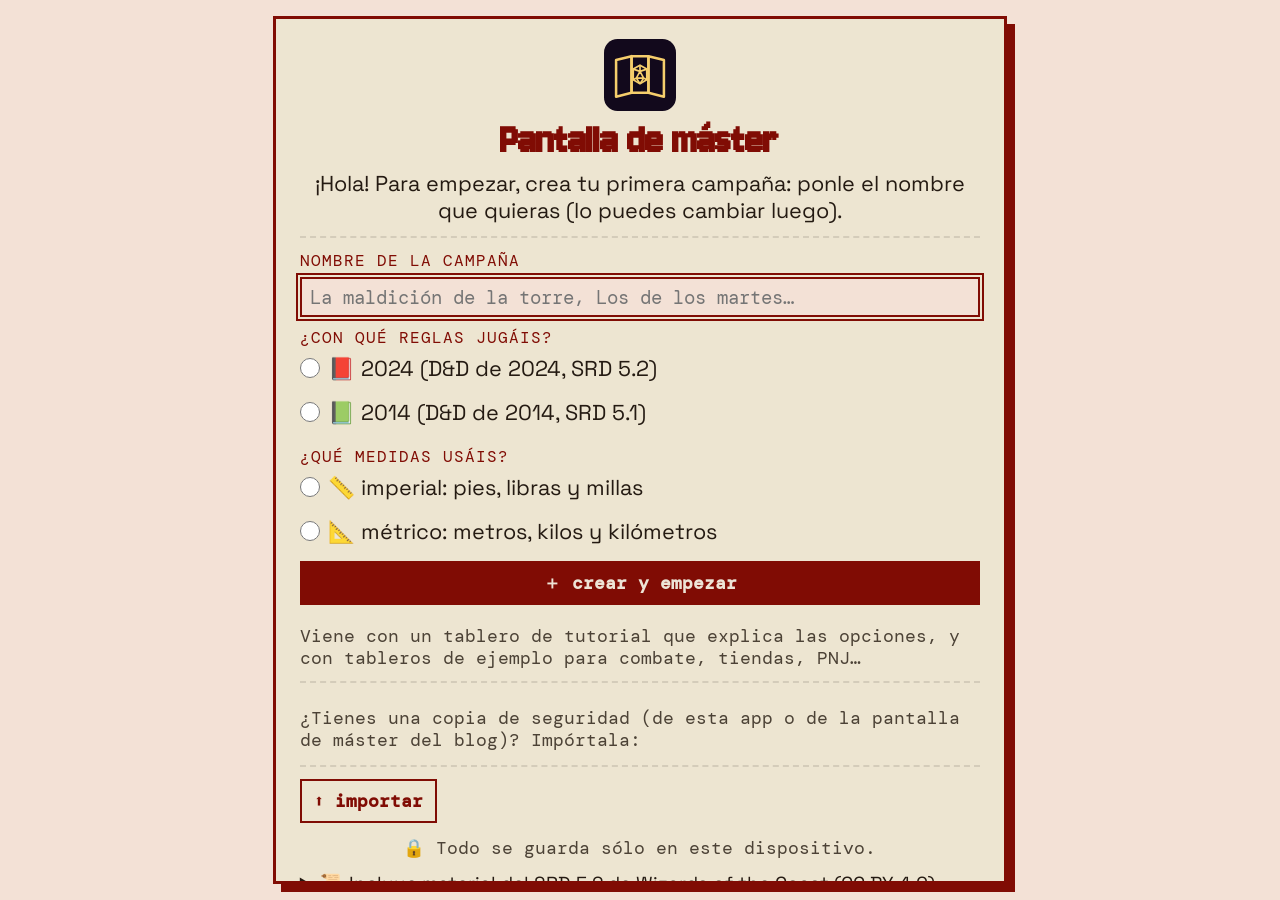
==== commit eff3cd30: "Duplicar campañas (con copia de sus archivos) y diseño «a lápiz»: cuaderno con renglones, letra de m" ====
--- a/index.html
+++ b/index.html
@@ -25,6 +25,9 @@
     <link rel="stylesheet" href="estilos/pantalla-master.css">
     <link rel="stylesheet" href="estilos/sin-movimiento.css">
     <link rel="stylesheet" href="estilos/app.css">
+    <link rel="stylesheet" href="estilos/moderno.css">
+    <link rel="stylesheet" href="estilos/windows.css">
+    <link rel="stylesheet" href="estilos/lapiz.css">
     <script src="scripts/arranque.js"></script>
     <script defer src="scripts/tema.js"></script>
     <script defer src="scripts/ajustes.js"></script>
@@ -97,6 +100,20 @@
             </div>
 
             <div class="ajustes-fila">
+                <p class="ajustes-nombre" id="ajustes-estilo-nombre">diseño</p>
+                <div class="ajustes-mandos" role="group" aria-labelledby="ajustes-estilo-nombre">
+                    <button class="ajustes-opcion" type="button" data-estilo="" aria-pressed="true">
+                        <span class="ajustes-emoji" aria-hidden="true">👾</span>retro</button>
+                    <button class="ajustes-opcion" type="button" data-estilo="moderno" aria-pressed="false">
+                        <span class="ajustes-emoji" aria-hidden="true">✨</span>moderno</button>
+                    <button class="ajustes-opcion" type="button" data-estilo="windows" aria-pressed="false">
+                        <span class="ajustes-emoji" aria-hidden="true">🪟</span>windows 98</button>
+                    <button class="ajustes-opcion" type="button" data-estilo="lapiz" aria-pressed="false">
+                        <span class="ajustes-emoji" aria-hidden="true">✏️</span>a lápiz</button>
+                </div>
+            </div>
+
+            <div class="ajustes-fila">
                 <p class="ajustes-nombre" id="ajustes-letra-nombre">la letra</p>
                 <div class="ajustes-mandos" role="group" aria-labelledby="ajustes-letra-nombre">
                     <button class="ajustes-opcion" type="button" data-letra="" aria-pressed="true">por defecto</button>
--- a/estilos/pantalla-master.css
+++ b/estilos/pantalla-master.css
@@ -1001,6 +1001,8 @@
 /* De dónde salen las reglas. */
 .master-fuente {
     margin-top: 12px;
+    /* El crédito del SRD 5.1 lleva direcciones largas: que partan. */
+    overflow-wrap: anywhere;
 }
 
 /* EL BESTIARIO: el buscador lleva tres campos (nombre, VD y tipo); el
@@ -5512,3 +5514,33 @@
 .master-musica-punto input {
     width: 9ch;
 }
+
+/* LAS MEDIDAS al crear una campaña: dos opciones, una por línea. */
+.master-unidades {
+    display: flex;
+    flex-direction: column;
+    gap: 4px;
+    min-width: 0;
+    margin: 4px 0;
+    padding: 0;
+    border: 0;
+}
+
+.master-campana-form .master-unidades {
+    flex-basis: 100%;
+}
+
+.master-unidades-opcion {
+    display: flex;
+    align-items: center;
+    gap: 8px;
+    min-height: 40px;
+    cursor: pointer;
+}
+
+.master-unidades-opcion input {
+    width: 20px;
+    height: 20px;
+    flex: none;
+    accent-color: var(--yellow);
+}
--- a/estilos/moderno.css
+++ b/estilos/moderno.css
@@ -0,0 +1,217 @@
+/* =========================================
+   EL DISEÑO «MODERNO»
+   =========================================
+   La otra forma de ver la app (Aa → «diseño»): el de siempre es retro
+   (letra pixelada en las barras, monoespaciada en botones y etiquetas,
+   MAYÚSCULAS, esquinas rectas y sombras duras desplazadas); éste es
+   liso: una sola letra de texto, sin mayúsculas forzadas, esquinas
+   redondeadas, bordes finos y sombras difuminadas.
+
+   Lo pone data-estilo="moderno" en el <html> (lo deja puesto
+   scripts/arranque.js antes de pintar, desde «richi-estilo»; lo cambia
+   scripts/ajustes.js). Solo cambia la FORMA: los colores siguen siendo
+   los del tema elegido (base.css), así que vale con todos, y el tamaño,
+   la separación y la letra «más legible» siguen mandando.
+
+   Va el último en el <head> para ganar a lo de siempre a igualdad de
+   peso. Las esquinas de los controles van con :where() (peso 0): así
+   lo que ya tenía su forma (los botones redondos, las fotos en círculo)
+   se queda como está. */
+
+:root[data-estilo="moderno"] {
+    /* Una sola letra: la del texto (o la Atkinson, con «más legible»). */
+    --fuente-mono: var(--fuente-texto);
+    --fuente-ventana: var(--fuente-texto);
+    --fuente-titular: var(--fuente-texto);
+    --bg-texture: none;
+    --moderno-radio: 14px;
+    --moderno-radio-peque: 8px;
+    --moderno-borde: color-mix(in srgb, var(--white) 18%, transparent);
+    --moderno-borde-fuerte: color-mix(in srgb, var(--yellow) 60%, transparent);
+    --moderno-sombra: 0 12px 32px rgba(0, 0, 0, 0.28), 0 2px 8px rgba(0, 0, 0, 0.16);
+    --moderno-sombra-suave: 0 4px 14px rgba(0, 0, 0, 0.2);
+}
+
+/* En los temas claros, la sombra más suave (sobre crema, la oscura
+   ensucia). */
+:root[data-estilo="moderno"]:is([data-theme="light"], [data-theme="tranquilo"], [data-theme="puro-claro"]) {
+    --moderno-sombra: 0 10px 28px rgba(40, 24, 10, 0.16), 0 2px 6px rgba(40, 24, 10, 0.1);
+    --moderno-sombra-suave: 0 3px 12px rgba(40, 24, 10, 0.12);
+}
+
+/* En los puros y los de terminal, los bordes se quedan enteros: ahí
+   un borde a medias no separa nada. */
+:root[data-estilo="moderno"]:is([data-theme="puro-oscuro"], [data-theme="puro-claro"], [data-theme^="terminal-"]) {
+    --moderno-borde: var(--border);
+    --moderno-borde-fuerte: var(--yellow);
+}
+
+/* Sin MAYÚSCULAS forzadas ni letras separadas (eran de la monoespaciada);
+   los números, eso sí, del mismo ancho, para que las columnas cuadren. */
+:root[data-estilo="moderno"] body * {
+    letter-spacing: normal !important;
+    text-transform: none !important;
+}
+
+:root[data-estilo="moderno"] body {
+    font-variant-numeric: tabular-nums;
+}
+
+/* ---- LAS ESQUINAS ---- */
+:where(:root[data-estilo="moderno"]) :where(button, select, textarea,
+    input:not([type="checkbox"]):not([type="radio"]):not([type="range"]):not([type="color"])) {
+    border-radius: var(--moderno-radio-peque);
+}
+
+/* ---- LAS VENTANAS DEL TABLERO ---- */
+:root[data-estilo="moderno"] .master-ventana {
+    border-width: 1px;
+    border-radius: var(--moderno-radio);
+    box-shadow: var(--moderno-sombra);
+}
+
+:root[data-estilo="moderno"] .master-ventana.con-color {
+    border-color: color-mix(in srgb, var(--postit) 70%, transparent);
+    box-shadow: var(--moderno-sombra);
+}
+
+:root[data-estilo="moderno"] .master-ventana.es-arrastrada {
+    box-shadow: 0 22px 48px rgba(0, 0, 0, 0.35);
+}
+
+:root[data-estilo="moderno"] .master-ventana-barra {
+    border-bottom-width: 1px;
+    font-size: 0.9375rem;
+    font-weight: 600;
+}
+
+/* Las cajas y paneles que tenían la sombra dura desplazada. */
+:root[data-estilo="moderno"] :is(.oc-panel, .oc-hoja-caja, .oc-dados, .oc-carta, .oc-menu-ventana,
+    .master-entrada-caja, .master-buscador-lista, .app-actualizar, .ajustes, .ajustes-ejemplo) {
+    border-width: 1px;
+    border-radius: var(--moderno-radio);
+    box-shadow: var(--moderno-sombra);
+}
+
+:root[data-estilo="moderno"] .app .app-principal {
+    border-width: 1px;
+    border-radius: var(--moderno-radio);
+    box-shadow: var(--moderno-sombra-suave);
+}
+
+:root[data-estilo="moderno"] .ajustes.ajustes-a-mano {
+    box-shadow: var(--moderno-sombra), 0 0 0 100vmax rgba(0, 0, 0, 0.6);
+}
+
+:root[data-estilo="moderno"] .oc-resultado {
+    border-radius: var(--moderno-radio);
+    box-shadow: var(--moderno-sombra);
+}
+
+:root[data-estilo="moderno"] .oc-ini-fila.es-arrastrado {
+    box-shadow: var(--moderno-sombra);
+}
+
+:root[data-estilo="moderno"] :is(.oc-boton, .master-anadir-tarjeta) {
+    border-width: 1px;
+    border-radius: var(--moderno-radio-peque);
+    box-shadow: none;
+}
+
+:root[data-estilo="moderno"] .master-anadir-tarjeta:hover:not(:disabled) {
+    box-shadow: var(--moderno-sombra-suave);
+}
+
+:root[data-estilo="moderno"] .app .oc-boton.oc-boton-dados.es-redondo {
+    box-shadow: var(--moderno-sombra);
+}
+
+/* ---- LOS BOTONES: los normales, con un fondo tenue del acento y el
+   borde a medias; el principal, lleno. ---- */
+:root[data-estilo="moderno"] :is(.oc-vida-accion, .master-pestana-mando, .master-opcion, .ajustes-opcion) {
+    border-width: 1px;
+    border-color: var(--moderno-borde-fuerte);
+    background: color-mix(in srgb, var(--yellow) 10%, transparent);
+    font-weight: 600;
+}
+
+:root[data-estilo="moderno"] :is(.oc-vida-accion:hover, .oc-vida-accion.es-principal, .master-pestana-mando:hover:not(:disabled),
+    .master-opcion[aria-pressed="true"], .ajustes-opcion[aria-pressed="true"]) {
+    border-color: var(--yellow);
+    background: var(--yellow);
+    color: var(--yellow-contrast);
+}
+
+:root[data-estilo="moderno"] .oc-vida-accion:disabled {
+    border-color: var(--moderno-borde);
+    background: transparent;
+    color: var(--muted);
+}
+
+/* Los de las listas (monstruos, conjuros, reglas…): una tarjeta. */
+:root[data-estilo="moderno"] :is(.master-conjuro, .oc-regla-boton) {
+    border-width: 1px;
+    border-color: var(--moderno-borde-fuerte);
+    border-radius: 10px;
+}
+
+:root[data-estilo="moderno"] :is(.master-conjuro, .oc-regla-boton):hover {
+    border-color: var(--yellow);
+    box-shadow: var(--moderno-sombra-suave);
+}
+
+/* ---- LOS CAMPOS ---- */
+:root[data-estilo="moderno"] :is(.oc-dados-texto, .master-elegir, .oc-dados-elegir) {
+    border-width: 1px;
+    border-color: var(--moderno-borde);
+    background: color-mix(in srgb, var(--purple) 70%, transparent);
+}
+
+:root[data-estilo="moderno"] :is(.oc-dados-texto, .master-elegir, .oc-dados-elegir):hover {
+    border-color: var(--moderno-borde-fuerte);
+}
+
+/* Las etiquetas: sin mayúsculas, un poco más grandes y en negrita. */
+:root[data-estilo="moderno"] .oc-dados-etiqueta {
+    font-size: 0.8125rem;
+    font-weight: 600;
+}
+
+/* ---- LAS PESTAÑAS DE ARRIBA: sin el corte en diagonal, como píldoras. ---- */
+:root[data-estilo="moderno"] .master-pestanas {
+    clip-path: none;
+    padding: 4px 6px;
+    border-radius: var(--moderno-radio);
+    align-items: center;
+}
+
+:root[data-estilo="moderno"] .master-barra .master-pestanas,
+:root[data-estilo="moderno"] .master-barra-mandos {
+    border-radius: var(--moderno-radio);
+}
+
+:root[data-estilo="moderno"] :is(.master-pestana, .master-bicho-pestana) {
+    border-width: 1px;
+    border-bottom: 1px solid var(--border);
+    border-radius: 999px;
+}
+
+/* Las pestañas de dentro de una ventana (las agrupadas): la letra del
+   texto es más ancha que la pixelada, así que un punto más pequeña para
+   que quepan los nombres. */
+:root[data-estilo="moderno"] .master-grupo-pestana {
+    padding: 4px 10px;
+    border-radius: 999px;
+    font-size: 0.8125rem;
+}
+
+:root[data-estilo="moderno"] .master-pestana.con-color[aria-selected="true"] {
+    box-shadow: 0 0 0 2px var(--yellow);
+}
+
+/* ---- EL TABLERO: la cuadrícula, más suave. ---- */
+:root[data-estilo="moderno"] .master-lienzo.con-lienzo {
+    border-width: 1px;
+    border-style: solid;
+    border-radius: var(--moderno-radio);
+}
--- a/estilos/windows.css
+++ b/estilos/windows.css
@@ -0,0 +1,342 @@
+/* =========================================
+   EL DISEÑO «WINDOWS 98»
+   =========================================
+   La tercera forma de ver la app (Aa → «diseño»), como un Windows de los
+   de antes: el escritorio verde azulado, las ventanas grises con relieve
+   (luz arriba a la izquierda, sombra abajo a la derecha), la barra de
+   título azul marino en degradado con la letra blanca, los botones
+   grises que se hunden al pulsarlos y los campos blancos hundidos.
+
+   Lo pone data-estilo="windows" en el <html> (scripts/arranque.js desde
+   «richi-estilo»; lo cambia scripts/ajustes.js). Al revés que el
+   moderno, TRAE SUS COLORES (el gris es la mitad del parecido), salvo
+   con los temas puros y los de terminal: quien los elige quiere esos
+   colores, así que ahí solo cambia la forma.
+
+   La letra es la del sistema (Tahoma, la de Windows; si no está, la sin
+   remates que haya): no se descarga ninguna. Con «más legible» manda la
+   Atkinson, como siempre.
+
+   El relieve va con box-shadow por dentro (cuatro rayas de un píxel) y
+   no con border: outset, que cada navegador pinta a su manera. */
+
+:root[data-estilo="windows"] {
+    --fuente-texto: Tahoma, "Segoe UI", Verdana, "DejaVu Sans", sans-serif;
+    --fuente-mono: var(--fuente-texto);
+    --fuente-ventana: var(--fuente-texto);
+    --fuente-titular: var(--fuente-texto);
+    --bg-texture: none;
+    --w-gris: #c0c0c0;
+    --w-luz: #ffffff;
+    --w-media-luz: #dfdfdf;
+    --w-sombra: #808080;
+    --w-negro: #0a0a0a;
+    --w-azul: #000080;
+    --w-azul-claro: #1084d0;
+    --w-escritorio: #008080;
+    --w-relieve: inset -1px -1px var(--w-negro), inset 1px 1px var(--w-luz), inset -2px -2px var(--w-sombra),
+        inset 2px 2px var(--w-media-luz);
+    --w-hundido: inset -1px -1px var(--w-luz), inset 1px 1px var(--w-sombra), inset -2px -2px var(--w-media-luz),
+        inset 2px 2px var(--w-negro);
+    --w-borde: var(--w-media-luz) var(--w-negro) var(--w-negro) var(--w-media-luz);
+}
+
+:root[data-letra="legible"][data-estilo="windows"] {
+    --fuente-texto: "Atkinson Hyperlegible", Tahoma, sans-serif;
+}
+
+/* Los colores de Windows (menos con los puros y los de terminal). Negro
+   sobre el gris da 12:1 y el azul marino sobre el gris, 11:1. */
+:root[data-estilo="windows"]:not([data-theme^="puro-"]):not([data-theme^="terminal-"]) {
+    color-scheme: light;
+    --purple: #ffffff;
+    --purple-lighter: var(--w-gris);
+    --surface: var(--w-gris);
+    --yellow: var(--w-azul);
+    --yellow-contrast: #ffffff;
+    --yellow-glow-strong: rgba(0, 0, 128, 0.35);
+    --white: #000000;
+    --muted: #202020;
+    --border: var(--w-sombra);
+    --error: #a00000;
+}
+
+:root[data-estilo="windows"] body * {
+    letter-spacing: normal !important;
+    text-transform: none !important;
+}
+
+:root[data-estilo="windows"]:not([data-theme^="puro-"]):not([data-theme^="terminal-"]) body {
+    background: var(--w-escritorio);
+}
+
+/* Nada redondo (menos lo que es un círculo de verdad, que lleva su
+   propia regla y gana a ésta, de peso 0). */
+:where(:root[data-estilo="windows"]) :where(button, select, textarea, input) {
+    border-radius: 0;
+}
+
+/* ---- LAS VENTANAS: grises, con relieve, y la barra de título dentro
+   del marco, separada dos píxeles. ---- */
+:root[data-estilo="windows"] :is(.master-ventana, .master-ventana.con-color, .oc-menu-ventana, .ajustes, .master-entrada-caja,
+    .master-buscador-lista, .oc-panel, .oc-hoja-caja, .oc-dados, .oc-carta, .oc-resultado, .app-actualizar) {
+    border: 2px solid;
+    border-color: var(--w-borde);
+    border-radius: 0;
+    background: var(--purple-lighter);
+    box-shadow: inset -1px -1px var(--w-sombra), inset 1px 1px var(--w-luz), 1px 1px 0 var(--w-negro);
+}
+
+:root[data-estilo="windows"] :is(.oc-menu-ventana, .ajustes) {
+    padding: 3px;
+}
+
+/* Las ventanas del tablero tienen 16px de relleno y la barra se sale
+   hasta el borde con márgenes negativos: aquí se queda a 3px del marco,
+   como en Windows. */
+:root[data-estilo="windows"] .master-ventana-barra {
+    margin: -13px -13px 13px;
+}
+
+:root[data-estilo="windows"] .master-ventana.es-arrastrada {
+    box-shadow: inset -1px -1px var(--w-sombra), inset 1px 1px var(--w-luz), 4px 4px 0 rgba(0, 0, 0, 0.45);
+}
+
+:root[data-estilo="windows"] .ajustes.ajustes-a-mano {
+    box-shadow: 0 0 0 100vmax rgba(0, 0, 0, 0.5);
+}
+
+/* El marco grande de la app: un escritorio con la barra arriba. */
+:root[data-estilo="windows"] .app .app-principal {
+    border: 2px solid;
+    border-color: var(--w-borde);
+    border-radius: 0;
+    background: var(--w-escritorio);
+    box-shadow: none;
+}
+
+:root[data-estilo="windows"] .master-barra {
+    border-bottom-color: var(--w-sombra);
+    background: var(--w-gris);
+    box-shadow: inset 0 1px var(--w-luz);
+}
+
+/* La barra de título: azul marino en degradado, letra blanca en
+   negrita. Con un color propio de la ventana, en ese color. */
+:root[data-estilo="windows"] :is(.master-ventana-barra, .oc-menu-ventana-barra, .ajustes-barra) {
+    min-height: 0;
+    padding: 3px 3px 3px 6px;
+    border: 0;
+    background: linear-gradient(90deg, var(--w-azul), var(--w-azul-claro));
+    color: #ffffff;
+    font-size: 0.8125rem;
+    font-weight: 700;
+}
+
+:root[data-estilo="windows"] .master-ventana.con-color .master-ventana-barra {
+    background: linear-gradient(90deg, var(--postit), color-mix(in srgb, var(--postit) 55%, #ffffff));
+    color: var(--postit-tinta, #14101a);
+}
+
+/* Los botones de la barra (✎ − ✕ y la ✕ de las ventanas que se abren
+   encima): cuadraditos grises con el dibujo en negro. */
+:root[data-estilo="windows"] :is(.master-ventana-mando, .oc-menu-ventana-cerrar, .ajustes-barra button) {
+    width: 22px;
+    min-width: 22px;
+    height: 20px;
+    min-height: 0;
+    padding: 0;
+    border: 0;
+    border-radius: 0;
+    background: var(--w-gris);
+    box-shadow: var(--w-relieve);
+    color: #000000;
+    font-size: 0.6875rem;
+    font-weight: 700;
+}
+
+:root[data-estilo="windows"] :is(.master-ventana-mando, .oc-menu-ventana-cerrar, .ajustes-barra button):active {
+    box-shadow: var(--w-hundido);
+}
+
+:root[data-estilo="windows"] :is(.master-ventana-mando, .oc-menu-ventana-cerrar, .ajustes-barra button):hover {
+    background: var(--w-gris);
+    color: #000000;
+}
+
+/* ---- LOS BOTONES: grises con relieve; al pulsarlos (o si están
+   elegidos), hundidos. El principal lleva el reborde negro del botón
+   «por defecto». ---- */
+:root[data-estilo="windows"] :is(.oc-vida-accion, .master-pestana-mando, .master-opcion, .ajustes-opcion, .oc-boton,
+    .master-anadir-tarjeta, .master-conjuro, .oc-regla-boton, .master-nombre-boton) {
+    border: 0;
+    border-radius: 0;
+    background: var(--w-gris);
+    box-shadow: var(--w-relieve);
+    color: #000000;
+    font-weight: 400;
+}
+
+:root[data-estilo="windows"] :is(.oc-vida-accion, .master-pestana-mando, .master-opcion, .ajustes-opcion, .oc-boton,
+    .master-anadir-tarjeta, .master-conjuro, .oc-regla-boton):hover:not(:disabled) {
+    background: var(--w-gris);
+    color: #000000;
+}
+
+:root[data-estilo="windows"] :is(.oc-vida-accion, .master-pestana-mando, .master-opcion, .ajustes-opcion, .oc-boton,
+    .master-anadir-tarjeta, .master-conjuro, .oc-regla-boton):active:not(:disabled),
+:root[data-estilo="windows"] :is(.master-opcion, .ajustes-opcion)[aria-pressed="true"],
+:root[data-estilo="windows"] .oc-boton[aria-expanded="true"] {
+    background: var(--w-media-luz);
+    box-shadow: var(--w-hundido);
+    color: #000000;
+    font-weight: 700;
+}
+
+:root[data-estilo="windows"] .oc-vida-accion.es-principal {
+    background: var(--w-gris);
+    box-shadow: 0 0 0 1px var(--w-negro), var(--w-relieve);
+    color: #000000;
+    font-weight: 700;
+}
+
+:root[data-estilo="windows"] :is(.oc-vida-accion, .master-pestana-mando):disabled {
+    color: var(--w-sombra);
+    text-shadow: 1px 1px var(--w-luz);
+}
+
+/* El foco: la raya de puntos de Windows, por dentro. */
+:root[data-estilo="windows"] :is(button, a, select, input, textarea, summary):focus-visible {
+    outline: 1px dotted #000000;
+    outline-offset: -4px;
+}
+
+/* El de los dados (el redondo de abajo): un botón gris cuadrado. */
+:root[data-estilo="windows"] .app .oc-boton.oc-boton-dados.es-redondo {
+    border: 0;
+    border-radius: 0;
+    background: var(--w-gris);
+    box-shadow: var(--w-relieve), 2px 2px 0 var(--w-negro);
+    color: #000000;
+}
+
+/* ---- LOS CAMPOS: blancos y hundidos. ---- */
+:root[data-estilo="windows"] :is(.oc-dados-texto, .master-elegir, .oc-dados-elegir, .oc-notas-texto) {
+    border: 0;
+    border-radius: 0;
+    background: #ffffff;
+    box-shadow: var(--w-hundido);
+    color: #000000;
+}
+
+:root[data-estilo="windows"] .oc-dados-etiqueta {
+    color: #000000;
+    font-size: 0.8125rem;
+}
+
+/* ---- LAS PESTAÑAS: de las de arriba de un cuadro de diálogo. La
+   elegida, un poco más alta y en negrita. ---- */
+:root[data-estilo="windows"] .master-pestanas {
+    clip-path: none;
+    border-radius: 0;
+    background: transparent;
+}
+
+:root[data-estilo="windows"] :is(.master-pestana, .master-bicho-pestana) {
+    border: 0;
+    border-radius: 0;
+    background: var(--w-gris);
+    box-shadow: inset 1px 1px var(--w-luz), inset -1px 0 var(--w-negro), inset -2px 0 var(--w-sombra);
+    color: #000000;
+}
+
+:root[data-estilo="windows"] :is(.master-pestana, .master-bicho-pestana)[aria-selected="true"],
+:root[data-estilo="windows"] .master-bicho-pestana[aria-pressed="true"] {
+    background: var(--w-gris);
+    color: #000000;
+    font-weight: 700;
+    transform: translateY(-2px);
+}
+
+/* Las de un color propio se quedan con su color, con el relieve. */
+:root[data-estilo="windows"] .master-pestana.con-color {
+    background: var(--pestana-color);
+    color: var(--pestana-tinta);
+}
+
+:root[data-estilo="windows"] .master-grupo-pestana {
+    border-radius: 0;
+    font-size: 0.75rem;
+}
+
+/* ---- EL TABLERO: el escritorio (si el perfil no tiene su color). ---- */
+:root[data-estilo="windows"] .master-lienzo.con-lienzo {
+    border: 0;
+}
+
+:root[data-estilo="windows"]:not([data-theme^="puro-"]):not([data-theme^="terminal-"]) .master-lienzo.con-lienzo:not(.con-tablero) {
+    background-color: var(--w-escritorio);
+    background-image: none;
+}
+
+/* Las barras de desplazamiento, grises y con relieve. */
+:root[data-estilo="windows"] ::-webkit-scrollbar {
+    width: 16px;
+    height: 16px;
+    background: var(--w-media-luz);
+}
+
+:root[data-estilo="windows"] ::-webkit-scrollbar-thumb {
+    border: 0;
+    background: var(--w-gris);
+    box-shadow: var(--w-relieve);
+}
+
+/* ---- LAS PESTAÑAS DE DENTRO: las de una ventana agrupada (en su barra
+   de título) y las de «preparar / combate» de la iniciativa. ---- */
+:root[data-estilo="windows"] .master-ventana-barra.es-grupo {
+    padding: 3px 3px 0 4px;
+}
+
+:root[data-estilo="windows"] .master-ventana-barra.es-grupo .master-ventana-mandos {
+    margin-bottom: 3px;
+}
+
+:root[data-estilo="windows"] :is(.master-grupo-pestana, .oc-ini-modo) {
+    min-height: 26px;
+    border: 0;
+    border-radius: 0;
+    background: var(--w-gris);
+    box-shadow: inset 1px 1px var(--w-luz), inset -1px 0 var(--w-negro), inset -2px 0 var(--w-sombra);
+    color: #000000;
+    font-weight: 400;
+}
+
+:root[data-estilo="windows"] :is(.master-grupo-pestana, .oc-ini-modo)[aria-selected="true"] {
+    background: var(--w-gris);
+    box-shadow: inset 1px 1px var(--w-luz), inset -1px 0 var(--w-negro), inset -2px 0 var(--w-sombra);
+    color: #000000;
+    font-weight: 700;
+}
+
+:root[data-estilo="windows"] .master-grupo-pestana.con-color {
+    background: var(--pestana-color);
+    color: var(--pestana-tinta);
+}
+
+:root[data-estilo="windows"] .master-grupo-pestana.con-color[aria-selected="true"] {
+    box-shadow: inset 1px 1px var(--w-luz), inset -1px 0 var(--w-negro), inset 0 -3px var(--w-azul);
+}
+
+/* Fuera de la barra azul, las de la iniciativa se juntan como las de un
+   cuadro de diálogo: la elegida, más alta. */
+:root[data-estilo="windows"] .oc-ini-modos {
+    gap: 0;
+    align-items: flex-end;
+    border-bottom: 1px solid var(--w-luz);
+    box-shadow: 0 1px 0 var(--w-sombra);
+}
+
+:root[data-estilo="windows"] .oc-ini-modo[aria-selected="true"] {
+    min-height: 30px;
+}
--- a/estilos/lapiz.css
+++ b/estilos/lapiz.css
@@ -0,0 +1,308 @@
+/* =========================================
+   EL DISEÑO «A LÁPIZ»
+   =========================================
+   La cuarta forma de ver la app (Aa → «diseño»): como un cuaderno de
+   máster hecho a mano. Papel color hueso con renglones, todo escrito con
+   letra de mano (Patrick Hand para lo que se lee y Caveat para los
+   títulos, las dos con licencia OFL, en tipografias/), trazos de grafito
+   con las esquinas torcidas (cada caja con un radio distinto en cada
+   esquina, el truco de siempre para que parezca dibujada a pulso), lo
+   elegido sombreado a rayitas y un subrayado de rotulador en lo
+   importante.
+
+   Lo pone data-estilo="lapiz" en el <html> (scripts/arranque.js desde
+   «richi-estilo»; lo cambia scripts/ajustes.js). Como el de Windows,
+   TRAE SUS COLORES (papel y grafito), salvo con los temas puros y los de
+   terminal, donde solo cambia la forma. Con «más legible» manda la
+   Atkinson, como siempre: la letra de mano es bonita pero se lee peor.
+
+   Contraste: el grafito (#2f2c28) sobre el papel (#f6f1e4) da 13:1; el
+   azul de bolígrafo (#1d3f8f), 9:1; el gris de lo secundario (#4a463f),
+   8:1. */
+
+/* Solo se descargan si se elige este diseño. */
+@font-face {
+    font-family: "Patrick Hand";
+    src: url("../tipografias/patrick-hand-400.woff2") format("woff2");
+    font-weight: 400;
+    font-style: normal;
+    font-display: swap;
+}
+
+@font-face {
+    font-family: "Caveat";
+    src: url("../tipografias/caveat-700.woff2") format("woff2");
+    font-weight: 700;
+    font-style: normal;
+    font-display: swap;
+}
+
+:root[data-estilo="lapiz"] {
+    --fuente-texto: "Patrick Hand", "Pangolin", "Comic Sans MS", cursive;
+    --fuente-mono: var(--fuente-texto);
+    --fuente-ventana: "Caveat", "Patrick Hand", cursive;
+    --fuente-titular: "Caveat", "Patrick Hand", cursive;
+    --bg-texture: none;
+    --l-papel: #f6f1e4;
+    --l-papel-oscuro: #ece5d2;
+    --l-grafito: #2f2c28;
+    --l-gris: #4a463f;
+    --l-boli: #1d3f8f;
+    --l-renglon: rgba(29, 63, 143, 0.13);
+    --l-margen: rgba(178, 34, 34, 0.35);
+    /* Las esquinas a pulso: cuatro radios distintos (y otros tantos para
+       la otra forma, para que no salgan todas iguales). */
+    --l-trazo: 255px 12px 225px 14px / 14px 225px 12px 255px;
+    --l-trazo-2: 12px 225px 14px 255px / 255px 14px 225px 12px;
+    /* Rayitas de lápiz para sombrear lo elegido. */
+    --l-rayado: repeating-linear-gradient(-45deg, rgba(47, 44, 40, 0.16) 0 2px, transparent 2px 6px);
+}
+
+:root[data-letra="legible"][data-estilo="lapiz"] {
+    --fuente-texto: "Atkinson Hyperlegible", "Patrick Hand", sans-serif;
+    --fuente-ventana: var(--fuente-texto);
+    --fuente-titular: var(--fuente-texto);
+}
+
+/* Patrick Hand es un poco pequeña: un punto más grande todo. */
+:root[data-estilo="lapiz"]:not([data-letra="legible"]) body {
+    font-size: 1.06em;
+}
+
+:root[data-estilo="lapiz"]:not([data-theme^="puro-"]):not([data-theme^="terminal-"]) {
+    color-scheme: light;
+    --purple: var(--l-papel);
+    --purple-lighter: var(--l-papel);
+    --surface: var(--l-papel);
+    --yellow: var(--l-boli);
+    --yellow-contrast: #ffffff;
+    --yellow-glow-strong: rgba(29, 63, 143, 0.3);
+    --white: var(--l-grafito);
+    --muted: var(--l-gris);
+    --border: rgba(47, 44, 40, 0.35);
+    --error: #9b1c1c;
+}
+
+:root[data-estilo="lapiz"] body * {
+    letter-spacing: normal !important;
+    text-transform: none !important;
+}
+
+/* El papel: renglones azules y el margen rojo, como un cuaderno. */
+:root[data-estilo="lapiz"]:not([data-theme^="puro-"]):not([data-theme^="terminal-"]) body {
+    background-color: var(--l-papel-oscuro);
+}
+
+:root[data-estilo="lapiz"]:not([data-theme^="puro-"]):not([data-theme^="terminal-"]) .master-lienzo.con-lienzo:not(.con-tablero) {
+    background-color: var(--l-papel-oscuro);
+    background-image: linear-gradient(90deg, transparent 47px, var(--l-margen) 47px, var(--l-margen) 49px, transparent 49px),
+        repeating-linear-gradient(transparent 0 27px, var(--l-renglon) 27px 28px);
+    background-size: auto;
+    background-position: 0 0;
+}
+
+:root[data-estilo="lapiz"] .master-lienzo.con-lienzo {
+    border: 0;
+}
+
+/* ---- LAS VENTANAS: hojas sueltas dibujadas a lápiz. ---- */
+:root[data-estilo="lapiz"] :is(.master-ventana, .oc-menu-ventana, .ajustes, .master-entrada-caja, .master-buscador-lista,
+    .oc-panel, .oc-hoja-caja, .oc-dados, .oc-carta, .oc-resultado, .app-actualizar) {
+    border: 2px solid var(--l-grafito);
+    border-radius: var(--l-trazo);
+    background: var(--l-papel);
+    box-shadow: 3px 4px 0 -1px rgba(47, 44, 40, 0.25);
+}
+
+:root[data-estilo="lapiz"] .master-ventana:nth-child(even) {
+    border-radius: var(--l-trazo-2);
+}
+
+/* Con color propio: la hoja es un pósit de ese color, y el borde, del
+   mismo lápiz. */
+:root[data-estilo="lapiz"] .master-ventana.con-color {
+    border-color: var(--l-grafito);
+    background: color-mix(in srgb, var(--postit) 22%, var(--l-papel));
+    box-shadow: 3px 4px 0 -1px rgba(47, 44, 40, 0.25);
+}
+
+:root[data-estilo="lapiz"] .master-ventana.es-arrastrada {
+    box-shadow: 8px 10px 0 -2px rgba(47, 44, 40, 0.3);
+}
+
+:root[data-estilo="lapiz"] .ajustes.ajustes-a-mano {
+    box-shadow: 0 0 0 100vmax rgba(47, 44, 40, 0.45);
+}
+
+:root[data-estilo="lapiz"] .app .app-principal {
+    border: 2px solid var(--l-grafito);
+    border-radius: var(--l-trazo-2);
+    box-shadow: none;
+}
+
+/* La barra de título: sin relleno, el título subrayado a mano (una raya
+   ondulada de lápiz) y un poco más grande. */
+:root[data-estilo="lapiz"] :is(.master-ventana-barra, .oc-menu-ventana-barra, .ajustes-barra) {
+    border-bottom: 2px dashed rgba(47, 44, 40, 0.45);
+    background: transparent;
+    color: var(--l-grafito);
+    font-size: 1.35rem;
+    font-weight: 700;
+}
+
+:root[data-estilo="lapiz"][data-letra="legible"] :is(.master-ventana-barra, .oc-menu-ventana-barra, .ajustes-barra) {
+    font-size: 1rem;
+}
+
+:root[data-estilo="lapiz"] .master-ventana.con-color .master-ventana-barra {
+    border-bottom-color: rgba(47, 44, 40, 0.45);
+    background: color-mix(in srgb, var(--postit) 45%, var(--l-papel));
+    color: var(--l-grafito);
+}
+
+:root[data-estilo="lapiz"] .master-barra {
+    border-bottom: 2px solid var(--l-grafito);
+}
+
+/* Los botones de la barra (✎ − ✕): círculos hechos a mano. */
+:root[data-estilo="lapiz"] :is(.master-ventana-mando, .oc-menu-ventana-cerrar, .ajustes-barra button) {
+    border: 2px solid var(--l-grafito);
+    border-radius: 50% 45% 55% 48% / 48% 55% 45% 50%;
+    background: transparent;
+    color: var(--l-grafito);
+}
+
+:root[data-estilo="lapiz"] :is(.master-ventana-mando, .oc-menu-ventana-cerrar, .ajustes-barra button):hover {
+    background: var(--l-rayado);
+    color: var(--l-grafito);
+}
+
+/* ---- LOS BOTONES: un recuadro a pulso; al pasar por encima o si está
+   elegido, sombreado a rayitas; el principal, repasado con boli azul. ---- */
+:root[data-estilo="lapiz"] :is(.oc-vida-accion, .master-pestana-mando, .master-opcion, .ajustes-opcion, .oc-boton,
+    .master-anadir-tarjeta, .master-conjuro, .oc-regla-boton, .master-nombre-boton, .oc-ini-modo, .master-grupo-pestana) {
+    border: 2px solid var(--l-grafito);
+    border-radius: var(--l-trazo-2);
+    background: transparent;
+    box-shadow: none;
+    color: var(--l-grafito);
+    font-weight: 400;
+}
+
+:root[data-estilo="lapiz"] :is(.oc-vida-accion, .master-pestana-mando, .master-opcion, .ajustes-opcion, .oc-boton,
+    .master-anadir-tarjeta, .master-conjuro, .oc-regla-boton):hover:not(:disabled),
+:root[data-estilo="lapiz"] :is(.master-opcion, .ajustes-opcion)[aria-pressed="true"],
+:root[data-estilo="lapiz"] :is(.oc-ini-modo, .master-grupo-pestana)[aria-selected="true"],
+:root[data-estilo="lapiz"] .oc-boton[aria-expanded="true"] {
+    background: var(--l-rayado);
+    color: var(--l-grafito);
+}
+
+:root[data-estilo="lapiz"] :is(.master-opcion, .ajustes-opcion)[aria-pressed="true"],
+:root[data-estilo="lapiz"] :is(.oc-ini-modo, .master-grupo-pestana)[aria-selected="true"] {
+    font-weight: 700;
+}
+
+:root[data-estilo="lapiz"] .oc-vida-accion.es-principal {
+    border-color: var(--l-boli);
+    background: color-mix(in srgb, var(--l-boli) 10%, transparent);
+    box-shadow: 2px 2px 0 -1px var(--l-boli);
+    color: var(--l-boli);
+    font-weight: 700;
+}
+
+:root[data-estilo="lapiz"] .oc-vida-accion.es-principal:hover:not(:disabled) {
+    background: color-mix(in srgb, var(--l-boli) 18%, transparent);
+    color: var(--l-boli);
+}
+
+:root[data-estilo="lapiz"] :is(.oc-vida-accion, .master-pestana-mando):disabled {
+    border-style: dashed;
+    color: var(--l-gris);
+}
+
+:root[data-estilo="lapiz"] :is(button, a, select, input, textarea, summary):focus-visible {
+    outline: 2px dashed var(--l-boli);
+    outline-offset: 3px;
+}
+
+:root[data-estilo="lapiz"] .app .oc-boton.oc-boton-dados.es-redondo {
+    border: 3px solid var(--l-grafito);
+    border-radius: 50% 45% 55% 48% / 48% 55% 45% 50%;
+    background: var(--l-papel);
+    box-shadow: 3px 4px 0 -1px rgba(47, 44, 40, 0.3);
+    color: var(--l-grafito);
+}
+
+/* ---- LOS CAMPOS: una raya para escribir encima (como en un
+   formulario de papel), sin caja. ---- */
+:root[data-estilo="lapiz"] :is(.oc-dados-texto, .master-elegir, .oc-dados-elegir) {
+    border: 0;
+    border-bottom: 2px solid var(--l-grafito);
+    border-radius: 0 0 6px 10px / 0 0 4px 6px;
+    background: rgba(255, 255, 255, 0.45);
+    color: var(--l-grafito);
+}
+
+:root[data-estilo="lapiz"] .oc-notas-texto {
+    border: 2px solid var(--l-grafito);
+    border-radius: var(--l-trazo);
+    background: repeating-linear-gradient(transparent 0 27px, var(--l-renglon) 27px 28px);
+    color: var(--l-grafito);
+}
+
+/* Las etiquetas, como anotaciones a boli. */
+:root[data-estilo="lapiz"] .oc-dados-etiqueta {
+    color: var(--l-boli);
+    font-size: 0.875rem;
+}
+
+/* ---- LAS PESTAÑAS DE ARRIBA: separadores de cuaderno. ---- */
+:root[data-estilo="lapiz"] .master-pestanas {
+    clip-path: none;
+    border-radius: 0;
+    background: transparent;
+}
+
+:root[data-estilo="lapiz"] :is(.master-pestana, .master-bicho-pestana) {
+    border: 2px solid var(--l-grafito);
+    border-bottom: 0;
+    border-radius: 14px 18px 0 0 / 12px 16px 0 0;
+    background: var(--l-papel);
+    color: var(--l-grafito);
+}
+
+:root[data-estilo="lapiz"] :is(.master-pestana, .master-bicho-pestana)[aria-selected="true"],
+:root[data-estilo="lapiz"] .master-bicho-pestana[aria-pressed="true"] {
+    background: var(--l-rayado), var(--l-papel);
+    color: var(--l-grafito);
+    font-weight: 700;
+}
+
+:root[data-estilo="lapiz"] .master-pestana.con-color {
+    border-color: var(--l-grafito);
+    background: color-mix(in srgb, var(--pestana-color) 45%, var(--l-papel));
+    color: var(--l-grafito);
+}
+
+:root[data-estilo="lapiz"] .master-pestana.con-color[aria-selected="true"] {
+    background: var(--l-rayado), color-mix(in srgb, var(--pestana-color) 45%, var(--l-papel));
+    box-shadow: none;
+}
+
+:root[data-estilo="lapiz"] .master-grupo-pestana.con-color {
+    background: color-mix(in srgb, var(--pestana-color) 45%, var(--l-papel));
+    color: var(--l-grafito);
+}
+
+/* Los títulos de dentro, subrayados con rotulador amarillo. */
+:root[data-estilo="lapiz"] :is(.oc-reglas-titulo, .master-opciones-titulo, .master-nombres-titulo) {
+    background: linear-gradient(transparent 60%, rgba(255, 214, 64, 0.55) 60%, rgba(255, 214, 64, 0.55) 92%, transparent 92%);
+    color: var(--l-grafito);
+}
+
+/* Los controles, con la letra de mano también (el navegador les pone la
+   suya si nadie dice nada; con peso 0, lo que ya diga cada uno manda). */
+:where(:root[data-estilo="lapiz"]) :where(button, input, select, textarea) {
+    font-family: inherit;
+}
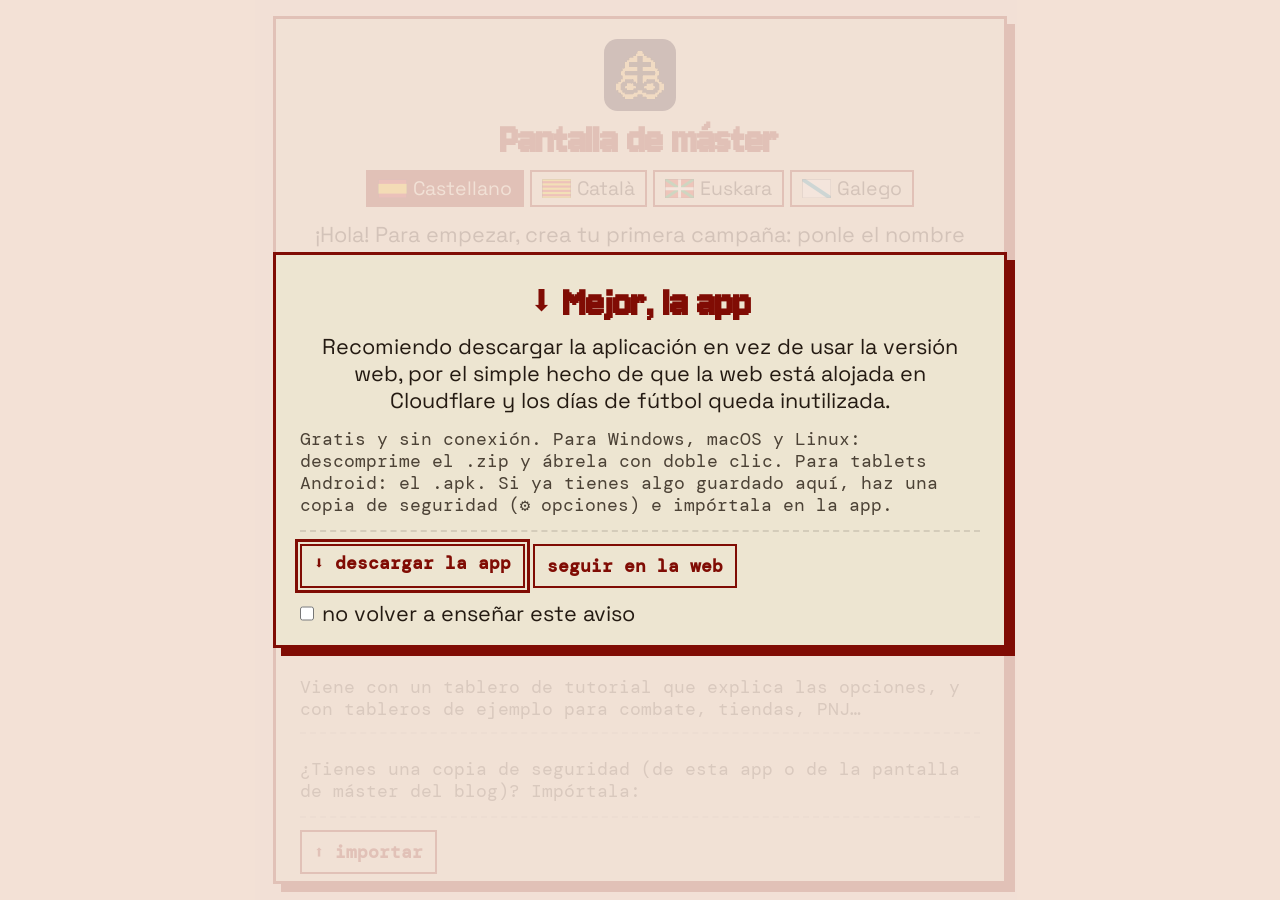
==== commit 9bcf24f1: "Pantalla de máster: una ventana por archivo y más fluida - pantalla-master.js, partido: cada ventana" ====
--- a/index.html
+++ b/index.html
@@ -32,6 +32,44 @@
     <script defer src="scripts/tema.js"></script>
     <script defer src="scripts/ajustes.js"></script>
     <script defer src="scripts/personajes.js"></script>
+    <!-- Las ventanas de la pantalla de máster: antes que pantalla-master.js. -->
+    <script defer src="scripts/ventanas/ambiente.js"></script>
+    <script defer src="scripts/ventanas/bestiario.js"></script>
+    <script defer src="scripts/ventanas/botin.js"></script>
+    <script defer src="scripts/ventanas/calendario.js"></script>
+    <script defer src="scripts/ventanas/conjuros.js"></script>
+    <script defer src="scripts/ventanas/criatura.js"></script>
+    <script defer src="scripts/ventanas/criaturaTurno.js"></script>
+    <script defer src="scripts/ventanas/dibujo.js"></script>
+    <script defer src="scripts/ventanas/documento.js"></script>
+    <script defer src="scripts/ventanas/documentos.js"></script>
+    <script defer src="scripts/ventanas/dungeon.js"></script>
+    <script defer src="scripts/ventanas/efectos.js"></script>
+    <script defer src="scripts/ventanas/encuentros.js"></script>
+    <script defer src="scripts/ventanas/ficha.js"></script>
+    <script defer src="scripts/ventanas/homebrew.js"></script>
+    <script defer src="scripts/ventanas/idiomas.js"></script>
+    <script defer src="scripts/ventanas/inventario.js"></script>
+    <script defer src="scripts/ventanas/jugadores.js"></script>
+    <script defer src="scripts/ventanas/linea.js"></script>
+    <script defer src="scripts/ventanas/monedas.js"></script>
+    <script defer src="scripts/ventanas/musica.js"></script>
+    <script defer src="scripts/ventanas/nombres.js"></script>
+    <script defer src="scripts/ventanas/notas.js"></script>
+    <script defer src="scripts/ventanas/party.js"></script>
+    <script defer src="scripts/ventanas/pj.js"></script>
+    <script defer src="scripts/ventanas/pnj.js"></script>
+    <script defer src="scripts/ventanas/rasgos.js"></script>
+    <script defer src="scripts/ventanas/relaciones.js"></script>
+    <script defer src="scripts/ventanas/relojes.js"></script>
+    <script defer src="scripts/ventanas/sonidos.js"></script>
+    <script defer src="scripts/ventanas/taberna.js"></script>
+    <script defer src="scripts/ventanas/tabla.js"></script>
+    <script defer src="scripts/ventanas/tablas.js"></script>
+    <script defer src="scripts/ventanas/tarjeta.js"></script>
+    <script defer src="scripts/ventanas/tienda.js"></script>
+    <script defer src="scripts/ventanas/turnos.js"></script>
+    <script defer src="scripts/ventanas/visor.js"></script>
     <script defer src="scripts/pantalla-master.js"></script>
     <script defer src="scripts/app.js"></script>
 </head>
--- a/estilos/ajustes.css
+++ b/estilos/ajustes.css
@@ -753,19 +753,23 @@
     line-height: 1.7;
 }
 
-.ajustes-pie a {
+.ajustes-pie a,
+.ajustes-grupo-nota a {
     color: var(--yellow);
     text-decoration: underline;
     text-underline-offset: 3px;
 }
 
 .ajustes-pie a:hover,
-.ajustes-pie a:focus-visible {
+.ajustes-pie a:focus-visible,
+.ajustes-grupo-nota a:hover,
+.ajustes-grupo-nota a:focus-visible {
     color: var(--yellow-contrast);
     background: var(--yellow);
 }
 
-.ajustes-pie a:focus-visible {
+.ajustes-pie a:focus-visible,
+.ajustes-grupo-nota a:focus-visible {
     outline: 2px solid var(--yellow);
     outline-offset: 2px;
 }
--- a/estilos/personajes.css
+++ b/estilos/personajes.css
@@ -4313,6 +4313,23 @@
     outline-offset: 1px;
 }
 
+.oc-ini-grupo {
+    padding: 0 6px;
+    white-space: nowrap;
+    border: 1px dashed currentColor;
+    color: var(--muted);
+    font-family: var(--fuente-mono);
+    font-size: 0.6875rem;
+}
+
+/* LOS GRUPOS: los de debajo del primero, metidos un poco y pegados a él
+   (sin hueco entre filas), para que se vea que van juntos. */
+.oc-ini-fila.es-del-grupo {
+    margin-top: -6px;
+    margin-left: 18px;
+    border-top-style: dashed;
+}
+
 .oc-ini-le-toca {
     padding: 0 6px;
     background: var(--yellow);
@@ -4359,7 +4376,12 @@
 .oc-ini-mandos {
     grid-area: mandos;
     display: flex;
+    flex-wrap: wrap;
+    justify-content: flex-end;
     gap: 4px;
+    /* Con 🔗 son cinco: en una ventana estrecha bajan a otra fila y el
+       nombre no se queda sin sitio. */
+    max-width: calc(3 * 36px + 2 * 4px);
 }
 
 .oc-ini-mando {
--- a/estilos/pantalla-master.css
+++ b/estilos/pantalla-master.css
@@ -294,11 +294,12 @@
 }
 
 /* Mantener pulsada una pestaña la coge para moverla: que no seleccione
-   texto ni saque el menú del sistema, y que el dedo no deslice la fila
-   (para eso están las flechas ‹ ›). */
+   texto ni saque el menú del sistema. Sin cogerla, el dedo desliza la
+   fila de lado (además de las flechas ‹ ›); cogida, ya no (lo frena el
+   script). */
 .master-pestana {
     -webkit-touch-callout: none;
-    touch-action: none;
+    touch-action: pan-x;
     user-select: none;
 }
 
@@ -358,6 +359,14 @@
     opacity: 1;
 }
 
+/* Con el dedo no hay «pasar por encima»: la ✕ que no se ve tampoco se
+   toca (un toque ahí elige la pestaña, no empieza a cerrarla). */
+@media (hover: none) {
+    .master-pestana-caja:not(.es-elegida) .master-pestana-cerrar:not(.es-seguro) {
+        pointer-events: none;
+    }
+}
+
 .master-pestana-cerrar:hover {
     background: rgba(0, 0, 0, 0.2);
 }
@@ -472,8 +481,8 @@
 .master-lienzo {
     position: relative;
     min-height: 400px;
-    /* Los dos dedos en el fondo son el zoom del tablero, no el de la
-       página. */
+    /* Los dos dedos en el tablero son su zoom, no el de la página (ver el
+       pellizco en pantalla-master.js). */
     touch-action: pan-x pan-y;
     overflow-x: auto;
     overflow-y: hidden;
@@ -638,11 +647,33 @@
     touch-action: none;
 }
 
+/* Con el dedo (pantallas táctiles): más grande, que se coja bien. */
+@media (pointer: coarse) {
+    .master-ventana-tamano {
+        width: 40px;
+        height: 40px;
+    }
+}
+
 .master-ventana.es-plegada .master-ventana-tamano {
     display: none;
 }
 
+/* Las ventanas que no están a la vista no se pintan (el navegador se las
+   salta hasta que asoman): con muchas ventanas, mover una, hacer zoom o
+   desplazar el tablero va mucho más suelto. Ya recortan lo que se sale
+   (overflow: hidden) y tienen su tamaño puesto, así que no cambia nada
+   más; «auto 400px» por si una no lo tuviera. */
+@media (min-width: 861px) {
+    .master-lienzo.con-lienzo > .master-ventana {
+        content-visibility: auto;
+        contain-intrinsic-size: auto 400px;
+    }
+}
+
 .master-ventana.es-arrastrada {
+    /* Mientras se arrastra va en su propia capa (se mueve con transform). */
+    will-change: transform;
     opacity: 0.92;
     box-shadow: 10px 10px 0 var(--oc-color);
 }
@@ -875,6 +906,32 @@
 /* ⚙ LAS OPCIONES DEL TABLERO: por partes, cada una con su título. */
 .master-opciones-fila {
     margin-bottom: 14px;
+}
+
+/* El manifiesto del final: por qué es gratis. */
+.master-manifiesto {
+    padding: 4px 0 4px 14px;
+    border-left: 3px solid var(--yellow);
+    line-height: 1.6;
+}
+
+.master-manifiesto p {
+    margin: 0 0 10px;
+}
+
+.master-manifiesto a:not(.oc-vida-accion) {
+    color: var(--yellow);
+    text-underline-offset: 3px;
+}
+
+.master-manifiesto a:not(.oc-vida-accion):focus-visible {
+    outline: 3px solid var(--yellow);
+    outline-offset: 2px;
+}
+
+.master-manifiesto-firma {
+    font-style: italic;
+    text-align: right;
 }
 
 .master-opciones-titulo {
@@ -3765,6 +3822,12 @@
     .master-ventana-barra {
         cursor: default;
     }
+
+    /* Aquí el tablero no tiene zoom: dos dedos amplían la página, como
+       en cualquier web. */
+    .master-lienzo {
+        touch-action: auto;
+    }
 }
 
 /* LOS DOCUMENTOS: el árbol de carpetas y notas (cada fila: abrir, ✎ y
@@ -4640,6 +4703,26 @@
     color: var(--white);
 }
 
+/* El aviso de la web, encima de la entrada. */
+.master-aviso-web {
+    z-index: 2001;
+    background-color: color-mix(in srgb, var(--purple) 85%, transparent);
+}
+
+.master-aviso-web-marca {
+    display: flex;
+    align-items: center;
+    gap: 8px;
+    margin-top: 12px;
+    cursor: pointer;
+}
+
+.master-aviso-web-marca input {
+    width: 1.1em;
+    height: 1.1em;
+    accent-color: var(--yellow);
+}
+
 .master-entrada-icono {
     display: block;
     width: 72px;
@@ -4655,9 +4738,60 @@
     color: var(--yellow);
 }
 
+/* Los idiomas: una banderita y su nombre. */
+.master-entrada-idiomas {
+    display: flex;
+    flex-wrap: wrap;
+    justify-content: center;
+    gap: 6px;
+    margin: 0 0 14px;
+}
+
+.master-entrada-idioma {
+    display: inline-flex;
+    align-items: center;
+    gap: 6px;
+    padding: 4px 10px;
+    border: 2px solid var(--yellow);
+    background: transparent;
+    color: var(--white);
+    font: inherit;
+    font-size: 0.9rem;
+    cursor: pointer;
+}
+
+.master-entrada-idioma[aria-pressed="true"],
+.master-entrada-idioma:hover,
+.master-entrada-idioma:focus-visible {
+    background: var(--yellow);
+    color: var(--yellow-contrast);
+}
+
+.master-entrada-idioma:focus-visible {
+    outline: 3px solid var(--white);
+    outline-offset: 2px;
+}
+
+.master-bandera {
+    flex: none;
+    width: 1.5em;
+    height: 1em;
+    vertical-align: -0.1em;
+}
+
 .master-entrada-texto {
     margin: 0 0 12px;
     text-align: center;
+}
+
+.master-entrada-texto a {
+    color: var(--yellow);
+    text-underline-offset: 3px;
+}
+
+.master-entrada-texto a:focus-visible {
+    outline: 3px solid var(--yellow);
+    outline-offset: 2px;
 }
 
 .master-entrada-lista {
@@ -5544,3 +5678,650 @@
     flex: none;
     accent-color: var(--yellow);
 }
+
+/* =========================================
+   LOS MODOS: una rejilla fija (12 × 6) que llena lo que queda de
+   pantalla; cada ventana en su hueco, sin arrastrar. Las sueltas van
+   encima, como en un tablero. En estrecho, una debajo de otra.
+   ========================================= */
+.master-lienzo.es-modo {
+    display: grid;
+    grid-template-columns: repeat(12, minmax(0, 1fr));
+    grid-template-rows: repeat(6, minmax(0, 1fr));
+    gap: 12px;
+    overflow: hidden;
+    touch-action: auto;
+}
+
+.master-lienzo.es-modo > .master-ventana.es-en-hueco {
+    position: relative;
+    min-width: 0;
+    min-height: 0;
+}
+
+.master-lienzo.es-modo > .master-ventana.es-en-hueco.es-plegada {
+    align-self: start;
+}
+
+.master-ventana.es-en-hueco .master-ventana-tamano {
+    display: none;
+}
+
+.master-ventana.es-en-hueco .master-ventana-barra {
+    cursor: default;
+}
+
+/* Un hueco vacío: un reborde a rayas con «＋ elegir ventana». */
+.master-hueco {
+    display: flex;
+    align-items: center;
+    justify-content: center;
+    min-height: 0;
+    border: 2px dashed var(--border);
+}
+
+@media (max-width: 860px) {
+    .master-lienzo.es-modo {
+        display: flex;
+        flex-direction: column;
+        gap: 18px;
+        height: auto;
+        overflow: visible;
+    }
+
+    .master-lienzo.es-modo > .master-ventana.es-en-hueco {
+        position: static;
+        max-height: 80vh;
+    }
+
+    .master-hueco {
+        min-height: 6rem;
+    }
+}
+
+/* EL MENÚ DE LOS MODOS: abajo a la derecha, encima del botón de los
+   dados; con los dados abiertos (en ancho), a su izquierda. */
+.master-modos {
+    position: fixed;
+    right: calc(18px + env(safe-area-inset-right, 0px));
+    bottom: calc(18px + 3.6rem + 12px + env(safe-area-inset-bottom, 0px));
+    z-index: 940;
+    display: flex;
+    flex-direction: column;
+    gap: 4px;
+    max-width: min(11rem, calc(100vw - 36px));
+    max-height: calc(100vh - 9rem);
+    padding: 6px;
+    overflow: auto;
+    border: 2px solid var(--yellow);
+    background: var(--purple-lighter);
+    color: var(--white);
+    box-shadow: 4px 4px 0 var(--yellow);
+}
+
+@media (min-width: 900px) {
+    .app.con-dados .master-modos {
+        right: calc(var(--app-dados-ancho) + 18px);
+    }
+}
+
+.master-modos-cabeza {
+    display: flex;
+    align-items: center;
+    justify-content: space-between;
+    gap: 8px;
+}
+
+.master-modos-titulo {
+    font-family: var(--fuente-mono);
+    font-size: 0.8125rem;
+    text-transform: uppercase;
+}
+
+.master-modos.es-plegado .master-modos-titulo {
+    text-transform: none;
+}
+
+/* Los modos, uno debajo de otro; «▦ tableros» y «＋», juntos abajo. */
+.master-modos-lista {
+    display: grid;
+    grid-template-columns: minmax(0, 1fr) auto;
+    gap: 3px;
+    margin: 0;
+    padding: 0;
+    list-style: none;
+}
+
+.master-modos-lista > li {
+    grid-column: 1 / -1;
+}
+
+.master-modos-lista > li:nth-last-child(-n + 2) {
+    grid-column: auto;
+}
+
+.master-modos-lista[hidden] {
+    display: none;
+}
+
+.master-modos-boton {
+    width: 100%;
+    min-height: 36px;
+    padding: 2px 8px;
+    border: 2px solid var(--yellow);
+    background: transparent;
+    color: var(--white);
+    font: inherit;
+    text-align: left;
+    cursor: pointer;
+}
+
+.master-modos-boton[aria-pressed="true"] {
+    background: var(--yellow);
+    color: var(--yellow-contrast);
+    font-weight: 700;
+}
+
+.master-modos-boton:hover,
+.master-modos-boton:focus-visible {
+    outline: 3px solid var(--yellow);
+    outline-offset: 2px;
+}
+
+/* Las rejillas, para elegir (con un dibujito de sus huecos). */
+.master-rejillas {
+    display: grid;
+    grid-template-columns: repeat(auto-fill, minmax(11rem, 1fr));
+    gap: 8px;
+}
+
+.master-rejillas[hidden] {
+    display: none;
+}
+
+.master-rejilla {
+    display: grid;
+    grid-template-columns: auto 1fr;
+    align-items: center;
+    gap: 4px 8px;
+    padding: 6px;
+    border: 2px solid var(--border);
+    cursor: pointer;
+}
+
+.master-rejilla:has(input:checked) {
+    border-color: var(--yellow);
+}
+
+.master-rejilla > span:last-child {
+    grid-column: 1 / -1;
+    font-size: 0.8125rem;
+}
+
+.master-rejilla-dibujo {
+    display: grid;
+    grid-template-columns: repeat(12, 1fr);
+    grid-template-rows: repeat(6, 1fr);
+    gap: 2px;
+    width: 6rem;
+    height: 3rem;
+}
+
+.master-rejilla-dibujo > span {
+    border: 1px solid var(--yellow);
+    background: color-mix(in srgb, var(--yellow) 25%, transparent);
+}
+
+/* ⏩ TURNOS: a quién le toca (en grande), los que van después y los
+   botones de pasar abajo, siempre a mano. */
+.master-turnos {
+    display: flex;
+    flex-direction: column;
+    gap: 10px;
+    min-height: 100%;
+}
+
+.master-turnos-ronda {
+    margin: 0;
+    font-family: var(--fuente-mono);
+    font-size: 0.875rem;
+    text-transform: uppercase;
+}
+
+.master-turnos-le {
+    margin: 0 0 4px;
+    color: var(--muted);
+    font-size: 0.875rem;
+}
+
+.master-turnos-ahora {
+    display: flex;
+    flex-direction: column;
+    gap: 6px;
+}
+
+.master-turnos-fila {
+    display: flex;
+    flex-direction: column;
+    gap: 4px;
+    padding: 8px 10px;
+    border: 2px solid var(--border);
+    border-left: 8px solid var(--turno-color, var(--yellow));
+}
+
+.master-turnos-fila.es-ahora {
+    padding: 12px;
+    border-color: var(--yellow);
+    border-left-color: var(--turno-color, var(--yellow));
+}
+
+.master-turnos-nombre {
+    overflow-wrap: anywhere;
+}
+
+.master-turnos-fila.es-ahora .master-turnos-nombre {
+    font-size: 1.5rem;
+}
+
+.master-turnos-datos {
+    display: flex;
+    flex-wrap: wrap;
+    gap: 4px 6px;
+    margin: 0;
+}
+
+.master-turnos-chapa {
+    padding: 1px 6px;
+    border: 1px solid var(--border);
+    font-family: var(--fuente-mono);
+    font-size: 0.8125rem;
+}
+
+.master-turnos-chapa-et {
+    color: var(--muted);
+}
+
+.master-turnos-lista {
+    display: flex;
+    flex-direction: column;
+    gap: 6px;
+    margin: 0;
+    padding: 0;
+    list-style: none;
+}
+
+.master-turnos-separa {
+    color: var(--muted);
+    font-family: var(--fuente-mono);
+    font-size: 0.8125rem;
+    text-align: center;
+    text-transform: uppercase;
+}
+
+.master-turnos-mandos {
+    position: sticky;
+    bottom: -4px;
+    display: flex;
+    gap: 8px;
+    margin-top: auto;
+    padding: 8px 0 4px;
+    background: var(--fondo-pestana, var(--purple-lighter));
+}
+
+.master-turnos-mandos > button {
+    flex: 1 1 0;
+}
+
+/* 🐲 LA CRIATURA DEL TURNO y la ficha resumida de un PJ. */
+.master-turno-criatura,
+.master-turno-pj {
+    display: flex;
+    flex-direction: column;
+    gap: 8px;
+}
+
+/* 🧝 EL VISOR DE LA PARTY: los personajes arriba y, debajo, la ficha como
+   el visor del blog: la tarjeta, el menú y la sección. */
+.master-visor-elegir {
+    display: flex;
+    flex-wrap: wrap;
+    gap: 6px;
+    margin-bottom: 10px;
+}
+
+.master-visor-pj {
+    display: inline-flex;
+    align-items: center;
+    gap: 6px;
+    min-height: 44px;
+    padding: 4px 10px 4px 4px;
+    border: 2px solid var(--yellow);
+    background: transparent;
+    color: var(--white);
+    font: inherit;
+    cursor: pointer;
+}
+
+.master-visor-pj[aria-pressed="true"] {
+    background: var(--yellow);
+    color: var(--yellow-contrast);
+    font-weight: 700;
+}
+
+.master-visor-pj:hover,
+.master-visor-pj:focus-visible {
+    outline: 3px solid var(--yellow);
+    outline-offset: 2px;
+}
+
+.master-visor-mini {
+    display: inline-flex;
+    align-items: center;
+    justify-content: center;
+    width: 32px;
+    height: 32px;
+    border: 1px solid currentColor;
+    object-fit: cover;
+    font-weight: 700;
+}
+
+.master-visor {
+    display: grid;
+    grid-template-columns: minmax(13rem, 16rem) minmax(10rem, 13rem) minmax(0, 1fr);
+    align-items: start;
+    gap: 14px;
+}
+
+.master-visor-tarjeta {
+    display: flex;
+    flex-direction: column;
+    gap: 8px;
+    padding: 8px;
+    background: var(--yellow);
+    color: var(--yellow-contrast);
+}
+
+.master-visor-nombre,
+.master-visor-pg,
+.master-visor-ca {
+    padding: 6px 8px;
+    border: 2px solid var(--yellow-contrast);
+    background: var(--purple-lighter);
+    color: var(--white);
+}
+
+.master-visor-quien {
+    margin: 0;
+    font-size: 1.5rem;
+}
+
+.master-visor-completo {
+    margin: 0;
+    font-family: var(--fuente-mono);
+    font-size: 0.8125rem;
+}
+
+.master-visor-clase {
+    display: inline-block;
+    padding: 0 6px;
+    background: var(--yellow);
+    color: var(--yellow-contrast);
+    font-weight: 700;
+}
+
+.master-visor-nombre .master-visor-clase {
+    float: right;
+}
+
+.master-visor-pg {
+    display: flex;
+    align-items: center;
+    gap: 6px;
+}
+
+.master-visor-pg .master-party-input {
+    width: 4.5rem;
+    font-size: 1.25rem;
+    text-align: center;
+}
+
+.master-visor-et {
+    font-family: var(--fuente-mono);
+    font-size: 0.8125rem;
+    text-transform: uppercase;
+    text-decoration: none;
+}
+
+.master-visor-max {
+    font-family: var(--fuente-mono);
+    font-size: 0.875rem;
+}
+
+.master-visor-fila {
+    display: flex;
+    gap: 8px;
+}
+
+.master-visor-fila > * {
+    flex: 1 1 0;
+}
+
+.master-visor-ca {
+    display: flex;
+    align-items: center;
+    justify-content: center;
+    gap: 6px;
+    margin: 0;
+    font-size: 1.25rem;
+}
+
+.master-visor-retrato {
+    position: relative;
+    border: 2px solid var(--yellow-contrast);
+    background: var(--purple-lighter);
+    aspect-ratio: 1;
+}
+
+.master-visor-foto {
+    display: block;
+    width: 100%;
+    height: 100%;
+    object-fit: cover;
+}
+
+.master-visor-inicial {
+    display: flex;
+    align-items: center;
+    justify-content: center;
+    height: 100%;
+    color: var(--white);
+    font-size: 4rem;
+}
+
+.master-visor-retrato .master-visor-clase {
+    position: absolute;
+    right: 6px;
+    bottom: 6px;
+    border: 2px solid var(--purple-lighter);
+}
+
+/* Sin retrato, la inicial en una franja (no un cuadrado enorme). */
+.master-visor-retrato:has(.master-visor-inicial) {
+    aspect-ratio: 3 / 1;
+}
+
+.master-visor-retrato:has(.master-visor-inicial) .master-visor-inicial {
+    font-size: 2.5rem;
+}
+
+/* Los botones de la tarjeta, del color de las cajas (sobre el fondo de la
+   tarjeta no se verían). */
+/* (Con :root y :not delante, también por encima de lo de cada diseño:
+   el moderno y el de lápiz los dejan casi transparentes.) */
+:root .master-visor-tarjeta :is(.oc-vida-accion, .master-pestana-mando):not(.es-principal) {
+    border-color: var(--yellow);
+    background: var(--purple-lighter);
+    color: var(--white);
+}
+
+:root .master-visor-tarjeta .oc-vida-accion.es-principal:not(:disabled) {
+    background: var(--yellow-contrast);
+    color: var(--yellow);
+}
+
+.master-visor-tarjeta .master-creador-barra {
+    display: flex;
+    flex-wrap: wrap;
+    gap: 6px;
+}
+
+.master-visor-especie {
+    margin: 0;
+    font-weight: 700;
+    text-align: center;
+}
+
+.master-visor-cars {
+    display: grid;
+    grid-template-columns: repeat(3, minmax(0, 1fr));
+    gap: 4px;
+    margin: 0;
+    padding: 0;
+    list-style: none;
+}
+
+.master-visor-cars > li {
+    display: flex;
+    flex-direction: column;
+    align-items: center;
+    gap: 2px;
+    padding: 4px 2px;
+    border: 2px solid var(--yellow-contrast);
+    background: var(--purple-lighter);
+    color: var(--white);
+}
+
+.master-visor-menu ul {
+    display: flex;
+    flex-direction: column;
+    gap: 2px;
+    margin: 0;
+    padding: 0;
+    list-style: none;
+}
+
+.master-visor-menu ul ul {
+    margin: 2px 0 4px 14px;
+}
+
+.master-visor-menu ul ul[hidden] {
+    display: none;
+}
+
+.master-visor-sec {
+    width: 100%;
+    min-height: 40px;
+    padding: 4px 8px;
+    border: 0;
+    border-left: 4px solid transparent;
+    background: transparent;
+    color: var(--white);
+    font: inherit;
+    font-weight: 700;
+    text-align: left;
+    cursor: pointer;
+}
+
+.master-visor-sec[aria-current="true"] {
+    border-left-color: var(--yellow-contrast);
+    background: var(--yellow);
+    color: var(--yellow-contrast);
+}
+
+.master-visor-sec:hover,
+.master-visor-sec:focus-visible {
+    outline: 3px solid var(--yellow);
+    outline-offset: -3px;
+}
+
+.master-visor-contenido {
+    min-width: 0;
+    padding-left: 14px;
+    border-left: 2px solid var(--yellow);
+}
+
+.master-visor-contenido:focus {
+    outline: none;
+}
+
+.master-visor-titulo {
+    margin: 0 0 8px;
+}
+
+/* En una ventana estrecha, la tarjeta y el menú arriba, uno al lado del
+   otro; en más estrecho, todo seguido. */
+@container (max-width: 760px) {
+    .master-visor {
+        grid-template-columns: minmax(0, 1fr) minmax(0, 1fr);
+    }
+
+    .master-visor-contenido {
+        grid-column: 1 / -1;
+        padding-left: 0;
+        border-left: 0;
+    }
+}
+
+@container (max-width: 480px) {
+    .master-visor {
+        grid-template-columns: minmax(0, 1fr);
+    }
+}
+
+.master-visor-ficha {
+    container-type: inline-size;
+}
+
+/* Las criaturas de un PJ (desplegables) y sus imágenes. */
+.master-pj-criaturas {
+    display: flex;
+    flex-direction: column;
+    gap: 8px;
+}
+
+.master-pj-criatura {
+    padding: 6px 8px;
+    border: 2px solid var(--border);
+}
+
+.master-pj-criatura > summary {
+    font-weight: 700;
+    cursor: pointer;
+}
+
+.master-pj-imagenes {
+    display: grid;
+    grid-template-columns: repeat(auto-fill, minmax(9rem, 1fr));
+    gap: 10px;
+    margin: 0 0 10px;
+    padding: 0;
+    list-style: none;
+}
+
+.master-pj-imagenes > li {
+    display: flex;
+    flex-direction: column;
+    gap: 4px;
+}
+
+.master-pj-imagenes .master-pj-foto-boton {
+    float: none;
+    margin: 0;
+}
+
+.master-pj-imagenes img {
+    display: block;
+    width: 100%;
+    aspect-ratio: 1;
+    object-fit: cover;
+}
--- a/estilos/app.css
+++ b/estilos/app.css
@@ -179,3 +179,10 @@
         padding-top: 6px;
     }
 }
+
+/* Los controles, con la letra de la app: el navegador les pone la suya si
+   nadie dice nada (los nombres del bestiario salían en Arial). Con peso
+   0, lo que ya diga cada uno manda. */
+:where(button, input, select, textarea) {
+    font-family: inherit;
+}
--- a/estilos/moderno.css
+++ b/estilos/moderno.css
@@ -18,8 +18,19 @@
    lo que ya tenía su forma (los botones redondos, las fotos en círculo)
    se queda como está. */
 
+/* Su letra: Inter (OFL), variable (todos los grosores en un archivo).
+   Solo se descarga si se elige este diseño. */
+@font-face {
+    font-family: "Inter";
+    src: url("../tipografias/inter-variable.woff2") format("woff2");
+    font-weight: 100 900;
+    font-style: normal;
+    font-display: swap;
+}
+
 :root[data-estilo="moderno"] {
-    /* Una sola letra: la del texto (o la Atkinson, con «más legible»). */
+    /* Una sola letra: Inter (o la Atkinson, con «más legible»). */
+    --fuente-texto: "Inter", "Segoe UI", system-ui, sans-serif;
     --fuente-mono: var(--fuente-texto);
     --fuente-ventana: var(--fuente-texto);
     --fuente-titular: var(--fuente-texto);
@@ -32,6 +43,10 @@
     --moderno-sombra-suave: 0 4px 14px rgba(0, 0, 0, 0.2);
 }
 
+:root[data-letra="legible"][data-estilo="moderno"] {
+    --fuente-texto: "Atkinson Hyperlegible", "Inter", sans-serif;
+}
+
 /* En los temas claros, la sombra más suave (sobre crema, la oscura
    ensucia). */
 :root[data-estilo="moderno"]:is([data-theme="light"], [data-theme="tranquilo"], [data-theme="puro-claro"]) {
--- a/estilos/windows.css
+++ b/estilos/windows.css
@@ -8,10 +8,12 @@
    grises que se hunden al pulsarlos y los campos blancos hundidos.
 
    Lo pone data-estilo="windows" en el <html> (scripts/arranque.js desde
-   «richi-estilo»; lo cambia scripts/ajustes.js). Al revés que el
-   moderno, TRAE SUS COLORES (el gris es la mitad del parecido), salvo
-   con los temas puros y los de terminal: quien los elige quiere esos
-   colores, así que ahí solo cambia la forma.
+   «richi-estilo»; lo cambia scripts/ajustes.js). LOS COLORES VAN CON EL
+   TEMA: con el claro, el Windows 98 de siempre (gris, azul marino y el
+   escritorio verde azulado); con el oscuro, un Windows 98 oscuro; con los
+   de terminal, una consola (negro y el color del tema, como el cmd); con
+   los demás (puros, tranquilos), el gris y el azul salen de los colores
+   de ese tema. Todo lo de abajo usa las --w-…, que se ponen aquí.
 
    La letra es la del sistema (Tahoma, la de Windows; si no está, la sin
    remates que haya): no se descarga ninguna. Con «más legible» manda la
@@ -20,45 +22,153 @@
    El relieve va con box-shadow por dentro (cuatro rayas de un píxel) y
    no con border: outset, que cada navegador pinta a su manera. */
 
+/* Sus letras (OFL, solo se descargan si se elige este diseño): Pixelify
+   Sans para las barras de título, que imita las letras de píxeles de
+   Windows; VT323, la de los terminales, para los temas de terminal (el
+   cmd). El texto, la del sistema (Tahoma). */
+@font-face {
+    font-family: "Pixelify Sans";
+    src: url("../tipografias/pixelify-sans-700.woff2") format("woff2");
+    font-weight: 700;
+    font-style: normal;
+    font-display: swap;
+}
+
+@font-face {
+    font-family: "VT323";
+    src: url("../tipografias/vt323-400.woff2") format("woff2");
+    font-weight: 400;
+    font-style: normal;
+    font-display: swap;
+}
+
 :root[data-estilo="windows"] {
     --fuente-texto: Tahoma, "Segoe UI", Verdana, "DejaVu Sans", sans-serif;
     --fuente-mono: var(--fuente-texto);
-    --fuente-ventana: var(--fuente-texto);
+    --fuente-ventana: "Pixelify Sans", var(--fuente-texto);
     --fuente-titular: var(--fuente-texto);
     --bg-texture: none;
+    /* De serie (puros, tranquilos): sacados de los colores del tema. */
+    --w-gris: var(--purple-lighter);
+    --w-texto: var(--white);
+    --w-luz: color-mix(in srgb, var(--purple-lighter) 45%, #ffffff);
+    --w-media-luz: color-mix(in srgb, var(--purple-lighter) 75%, #ffffff);
+    --w-sombra: color-mix(in srgb, var(--purple-lighter) 55%, #000000);
+    --w-negro: color-mix(in srgb, var(--purple-lighter) 15%, #000000);
+    --w-azul: var(--yellow);
+    --w-azul-claro: color-mix(in srgb, var(--yellow) 60%, var(--purple-lighter));
+    --w-titulo: var(--yellow-contrast);
+    --w-campo: var(--purple);
+    --w-escritorio: var(--purple);
+    --w-relieve: inset -1px -1px var(--w-negro), inset 1px 1px var(--w-luz), inset -2px -2px var(--w-sombra),
+        inset 2px 2px var(--w-media-luz);
+    --w-hundido: inset -1px -1px var(--w-luz), inset 1px 1px var(--w-sombra), inset -2px -2px var(--w-media-luz),
+        inset 2px 2px var(--w-negro);
+    --w-borde: var(--w-media-luz) var(--w-negro) var(--w-negro) var(--w-media-luz);
+}
+
+:root[data-letra="legible"][data-estilo="windows"] {
+    --fuente-texto: "Atkinson Hyperlegible", Tahoma, sans-serif;
+    --fuente-ventana: var(--fuente-texto);
+}
+
+/* Con los de terminal, todo con la letra de consola. VT323 es pequeña de
+   por sí: font-size-adjust la iguala en altura a las demás (con
+   cualquier tamaño de texto). */
+:root[data-estilo="windows"][data-theme^="terminal-"]:not([data-letra="legible"]) {
+    --fuente-texto: "VT323", "DejaVu Sans Mono", monospace;
+    --fuente-ventana: "VT323", monospace;
+}
+
+:root[data-estilo="windows"][data-theme^="terminal-"]:not([data-letra="legible"]) body {
+    font-size-adjust: 0.56;
+}
+
+/* CON EL TEMA CLARO: el Windows 98 de siempre. Negro sobre el gris da
+   12:1 y el azul marino sobre el gris, 11:1. */
+:root[data-estilo="windows"][data-theme="light"] {
+    color-scheme: light;
     --w-gris: #c0c0c0;
+    --w-texto: #000000;
     --w-luz: #ffffff;
     --w-media-luz: #dfdfdf;
     --w-sombra: #808080;
     --w-negro: #0a0a0a;
     --w-azul: #000080;
     --w-azul-claro: #1084d0;
+    --w-titulo: #ffffff;
+    --w-campo: #ffffff;
     --w-escritorio: #008080;
-    --w-relieve: inset -1px -1px var(--w-negro), inset 1px 1px var(--w-luz), inset -2px -2px var(--w-sombra),
-        inset 2px 2px var(--w-media-luz);
-    --w-hundido: inset -1px -1px var(--w-luz), inset 1px 1px var(--w-sombra), inset -2px -2px var(--w-media-luz),
-        inset 2px 2px var(--w-negro);
-    --w-borde: var(--w-media-luz) var(--w-negro) var(--w-negro) var(--w-media-luz);
-}
-
-:root[data-letra="legible"][data-estilo="windows"] {
-    --fuente-texto: "Atkinson Hyperlegible", Tahoma, sans-serif;
-}
-
-/* Los colores de Windows (menos con los puros y los de terminal). Negro
-   sobre el gris da 12:1 y el azul marino sobre el gris, 11:1. */
-:root[data-estilo="windows"]:not([data-theme^="puro-"]):not([data-theme^="terminal-"]) {
-    color-scheme: light;
     --purple: #ffffff;
-    --purple-lighter: var(--w-gris);
-    --surface: var(--w-gris);
-    --yellow: var(--w-azul);
+    --purple-lighter: #c0c0c0;
+    --surface: #c0c0c0;
+    --yellow: #000080;
     --yellow-contrast: #ffffff;
     --yellow-glow-strong: rgba(0, 0, 128, 0.35);
     --white: #000000;
     --muted: #202020;
-    --border: var(--w-sombra);
+    --border: #808080;
     --error: #a00000;
+}
+
+/* CON EL OSCURO (el de fábrica, sin data-theme): un Windows 98 de noche,
+   gris carbón con el relieve en grises y la barra azul más viva. El texto
+   claro sobre el gris da 11:1; el azul de los enlaces, 7:1. */
+:root[data-estilo="windows"]:not([data-theme]) {
+    color-scheme: dark;
+    --w-gris: #3a3a3e;
+    --w-texto: #f2f2f2;
+    --w-luz: #6c6c72;
+    --w-media-luz: #4e4e54;
+    --w-sombra: #1f1f22;
+    --w-negro: #000000;
+    --w-azul: #1c3a8f;
+    --w-azul-claro: #3f74d6;
+    --w-titulo: #ffffff;
+    --w-campo: #202024;
+    --w-escritorio: #0f3a3a;
+    --purple: #202024;
+    --purple-lighter: #3a3a3e;
+    --surface: #3a3a3e;
+    --yellow: #9cc0ff;
+    --yellow-contrast: #000000;
+    --yellow-glow-strong: rgba(156, 192, 255, 0.35);
+    --white: #f2f2f2;
+    --muted: #d6d6d6;
+    --border: #6c6c72;
+    --error: #ff9b94;
+}
+
+/* CON LOS DE TERMINAL: una consola, el cmd. Todo negro, el relieve y el
+   texto del color del tema y la barra de título llena de ese color. */
+:root[data-estilo="windows"][data-theme^="terminal-"] {
+    --w-gris: #000000;
+    --w-texto: var(--yellow);
+    --w-luz: var(--yellow);
+    --w-media-luz: color-mix(in srgb, var(--yellow) 55%, #000000);
+    --w-sombra: color-mix(in srgb, var(--yellow) 35%, #000000);
+    --w-negro: color-mix(in srgb, var(--yellow) 20%, #000000);
+    --w-azul: var(--yellow);
+    --w-azul-claro: var(--yellow);
+    --w-titulo: #000000;
+    --w-campo: #000000;
+    --w-escritorio: #000000;
+}
+
+/* CON LOS PUROS: las rayas del relieve, del color del texto (en alto
+   contraste, una sombra a medias no separa nada). */
+:root[data-estilo="windows"][data-theme^="puro-"] {
+    --w-gris: var(--purple);
+    --w-texto: var(--white);
+    --w-luz: var(--white);
+    --w-media-luz: var(--purple);
+    --w-sombra: var(--white);
+    --w-negro: var(--white);
+    --w-azul: var(--white);
+    --w-azul-claro: var(--white);
+    --w-titulo: var(--purple);
+    --w-campo: var(--purple);
+    --w-escritorio: var(--purple);
 }
 
 :root[data-estilo="windows"] body * {
@@ -66,7 +176,7 @@
     text-transform: none !important;
 }
 
-:root[data-estilo="windows"]:not([data-theme^="puro-"]):not([data-theme^="terminal-"]) body {
+:root[data-estilo="windows"] body {
     background: var(--w-escritorio);
 }
 
@@ -83,7 +193,7 @@
     border: 2px solid;
     border-color: var(--w-borde);
     border-radius: 0;
-    background: var(--purple-lighter);
+    background: var(--w-gris);
     box-shadow: inset -1px -1px var(--w-sombra), inset 1px 1px var(--w-luz), 1px 1px 0 var(--w-negro);
 }
 
@@ -128,8 +238,9 @@
     padding: 3px 3px 3px 6px;
     border: 0;
     background: linear-gradient(90deg, var(--w-azul), var(--w-azul-claro));
-    color: #ffffff;
-    font-size: 0.8125rem;
+    color: var(--w-titulo);
+    font-family: var(--fuente-ventana);
+    font-size: 0.875rem;
     font-weight: 700;
 }
 
@@ -150,7 +261,7 @@
     border-radius: 0;
     background: var(--w-gris);
     box-shadow: var(--w-relieve);
-    color: #000000;
+    color: var(--w-texto);
     font-size: 0.6875rem;
     font-weight: 700;
 }
@@ -161,7 +272,7 @@
 
 :root[data-estilo="windows"] :is(.master-ventana-mando, .oc-menu-ventana-cerrar, .ajustes-barra button):hover {
     background: var(--w-gris);
-    color: #000000;
+    color: var(--w-texto);
 }
 
 /* ---- LOS BOTONES: grises con relieve; al pulsarlos (o si están
@@ -173,14 +284,14 @@
     border-radius: 0;
     background: var(--w-gris);
     box-shadow: var(--w-relieve);
-    color: #000000;
+    color: var(--w-texto);
     font-weight: 400;
 }
 
 :root[data-estilo="windows"] :is(.oc-vida-accion, .master-pestana-mando, .master-opcion, .ajustes-opcion, .oc-boton,
     .master-anadir-tarjeta, .master-conjuro, .oc-regla-boton):hover:not(:disabled) {
     background: var(--w-gris);
-    color: #000000;
+    color: var(--w-texto);
 }
 
 :root[data-estilo="windows"] :is(.oc-vida-accion, .master-pestana-mando, .master-opcion, .ajustes-opcion, .oc-boton,
@@ -189,14 +300,14 @@
 :root[data-estilo="windows"] .oc-boton[aria-expanded="true"] {
     background: var(--w-media-luz);
     box-shadow: var(--w-hundido);
-    color: #000000;
+    color: var(--w-texto);
     font-weight: 700;
 }
 
 :root[data-estilo="windows"] .oc-vida-accion.es-principal {
     background: var(--w-gris);
     box-shadow: 0 0 0 1px var(--w-negro), var(--w-relieve);
-    color: #000000;
+    color: var(--w-texto);
     font-weight: 700;
 }
 
@@ -207,7 +318,7 @@
 
 /* El foco: la raya de puntos de Windows, por dentro. */
 :root[data-estilo="windows"] :is(button, a, select, input, textarea, summary):focus-visible {
-    outline: 1px dotted #000000;
+    outline: 1px dotted var(--w-texto);
     outline-offset: -4px;
 }
 
@@ -217,20 +328,20 @@
     border-radius: 0;
     background: var(--w-gris);
     box-shadow: var(--w-relieve), 2px 2px 0 var(--w-negro);
-    color: #000000;
+    color: var(--w-texto);
 }
 
 /* ---- LOS CAMPOS: blancos y hundidos. ---- */
 :root[data-estilo="windows"] :is(.oc-dados-texto, .master-elegir, .oc-dados-elegir, .oc-notas-texto) {
     border: 0;
     border-radius: 0;
-    background: #ffffff;
+    background: var(--w-campo);
     box-shadow: var(--w-hundido);
-    color: #000000;
+    color: var(--w-texto);
 }
 
 :root[data-estilo="windows"] .oc-dados-etiqueta {
-    color: #000000;
+    color: var(--w-texto);
     font-size: 0.8125rem;
 }
 
@@ -247,13 +358,13 @@
     border-radius: 0;
     background: var(--w-gris);
     box-shadow: inset 1px 1px var(--w-luz), inset -1px 0 var(--w-negro), inset -2px 0 var(--w-sombra);
-    color: #000000;
+    color: var(--w-texto);
 }
 
 :root[data-estilo="windows"] :is(.master-pestana, .master-bicho-pestana)[aria-selected="true"],
 :root[data-estilo="windows"] .master-bicho-pestana[aria-pressed="true"] {
     background: var(--w-gris);
-    color: #000000;
+    color: var(--w-texto);
     font-weight: 700;
     transform: translateY(-2px);
 }
@@ -274,7 +385,7 @@
     border: 0;
 }
 
-:root[data-estilo="windows"]:not([data-theme^="puro-"]):not([data-theme^="terminal-"]) .master-lienzo.con-lienzo:not(.con-tablero) {
+:root[data-estilo="windows"] .master-lienzo.con-lienzo:not(.con-tablero) {
     background-color: var(--w-escritorio);
     background-image: none;
 }
@@ -308,14 +419,14 @@
     border-radius: 0;
     background: var(--w-gris);
     box-shadow: inset 1px 1px var(--w-luz), inset -1px 0 var(--w-negro), inset -2px 0 var(--w-sombra);
-    color: #000000;
+    color: var(--w-texto);
     font-weight: 400;
 }
 
 :root[data-estilo="windows"] :is(.master-grupo-pestana, .oc-ini-modo)[aria-selected="true"] {
     background: var(--w-gris);
     box-shadow: inset 1px 1px var(--w-luz), inset -1px 0 var(--w-negro), inset -2px 0 var(--w-sombra);
-    color: #000000;
+    color: var(--w-texto);
     font-weight: 700;
 }
 
--- a/estilos/lapiz.css
+++ b/estilos/lapiz.css
@@ -11,9 +11,11 @@
    importante.
 
    Lo pone data-estilo="lapiz" en el <html> (scripts/arranque.js desde
-   «richi-estilo»; lo cambia scripts/ajustes.js). Como el de Windows,
-   TRAE SUS COLORES (papel y grafito), salvo con los temas puros y los de
-   terminal, donde solo cambia la forma. Con «más legible» manda la
+   «richi-estilo»; lo cambia scripts/ajustes.js). LOS COLORES VAN CON EL
+   TEMA: con el claro, papel hueso y grafito; con el oscuro, un cuaderno
+   de hojas negras escrito con lápiz blanco; con los de terminal, papel
+   negro y todo escrito del color del tema (el cmd azul, verde…); con los
+   demás, el papel y el lápiz salen de los colores de ese tema. Con «más legible» manda la
    Atkinson, como siempre: la letra de mano es bonita pero se lee peor.
 
    Contraste: el grafito (#2f2c28) sobre el papel (#f6f1e4) da 13:1; el
@@ -43,6 +45,36 @@
     --fuente-ventana: "Caveat", "Patrick Hand", cursive;
     --fuente-titular: "Caveat", "Patrick Hand", cursive;
     --bg-texture: none;
+    /* De serie (puros, tranquilos): sacados de los colores del tema. */
+    --l-papel: var(--purple-lighter);
+    --l-papel-oscuro: var(--purple);
+    --l-grafito: var(--white);
+    --l-gris: var(--muted);
+    --l-boli: var(--yellow);
+    --l-renglon: color-mix(in srgb, var(--yellow) 14%, transparent);
+    --l-margen: color-mix(in srgb, var(--error) 40%, transparent);
+    /* Las esquinas a pulso: cuatro radios distintos (y otros tantos para
+       la otra forma, para que no salgan todas iguales). */
+    --l-trazo: 255px 12px 225px 14px / 14px 225px 12px 255px;
+    --l-trazo-2: 12px 225px 14px 255px / 255px 14px 225px 12px;
+    /* Rayitas de lápiz para sombrear lo elegido. */
+    --l-rayado: repeating-linear-gradient(-45deg, color-mix(in srgb, var(--l-grafito) 18%, transparent) 0 2px, transparent 2px 6px);
+}
+
+:root[data-letra="legible"][data-estilo="lapiz"] {
+    --fuente-texto: "Atkinson Hyperlegible", "Patrick Hand", sans-serif;
+    --fuente-ventana: var(--fuente-texto);
+    --fuente-titular: var(--fuente-texto);
+}
+
+/* Patrick Hand es un poco pequeña: un punto más grande todo. */
+:root[data-estilo="lapiz"]:not([data-letra="legible"]) body {
+    font-size: 1.06em;
+}
+
+/* CON EL TEMA CLARO: papel hueso, grafito y boli azul. */
+:root[data-estilo="lapiz"][data-theme="light"] {
+    color-scheme: light;
     --l-papel: #f6f1e4;
     --l-papel-oscuro: #ece5d2;
     --l-grafito: #2f2c28;
@@ -50,37 +82,57 @@
     --l-boli: #1d3f8f;
     --l-renglon: rgba(29, 63, 143, 0.13);
     --l-margen: rgba(178, 34, 34, 0.35);
-    /* Las esquinas a pulso: cuatro radios distintos (y otros tantos para
-       la otra forma, para que no salgan todas iguales). */
-    --l-trazo: 255px 12px 225px 14px / 14px 225px 12px 255px;
-    --l-trazo-2: 12px 225px 14px 255px / 255px 14px 225px 12px;
-    /* Rayitas de lápiz para sombrear lo elegido. */
-    --l-rayado: repeating-linear-gradient(-45deg, rgba(47, 44, 40, 0.16) 0 2px, transparent 2px 6px);
-}
-
-:root[data-letra="legible"][data-estilo="lapiz"] {
-    --fuente-texto: "Atkinson Hyperlegible", "Patrick Hand", sans-serif;
-    --fuente-ventana: var(--fuente-texto);
-    --fuente-titular: var(--fuente-texto);
-}
-
-/* Patrick Hand es un poco pequeña: un punto más grande todo. */
-:root[data-estilo="lapiz"]:not([data-letra="legible"]) body {
-    font-size: 1.06em;
-}
-
-:root[data-estilo="lapiz"]:not([data-theme^="puro-"]):not([data-theme^="terminal-"]) {
-    color-scheme: light;
-    --purple: var(--l-papel);
-    --purple-lighter: var(--l-papel);
-    --surface: var(--l-papel);
-    --yellow: var(--l-boli);
+    --purple: #f6f1e4;
+    --purple-lighter: #f6f1e4;
+    --surface: #f6f1e4;
+    --yellow: #1d3f8f;
     --yellow-contrast: #ffffff;
     --yellow-glow-strong: rgba(29, 63, 143, 0.3);
-    --white: var(--l-grafito);
-    --muted: var(--l-gris);
+    --white: #2f2c28;
+    --muted: #4a463f;
     --border: rgba(47, 44, 40, 0.35);
     --error: #9b1c1c;
+}
+
+/* CON EL OSCURO (el de fábrica): un cuaderno de hojas negras, escrito con
+   lápiz blanco y boli celeste. El lápiz sobre la hoja da 14:1; el boli,
+   9:1. */
+:root[data-estilo="lapiz"]:not([data-theme]) {
+    color-scheme: dark;
+    --l-papel: #24221f;
+    --l-papel-oscuro: #191816;
+    --l-grafito: #ebe5d8;
+    --l-gris: #d2cbbd;
+    --l-boli: #8cb8ff;
+    --l-renglon: rgba(140, 184, 255, 0.12);
+    --l-margen: rgba(255, 120, 120, 0.35);
+    --purple: #24221f;
+    --purple-lighter: #24221f;
+    --surface: #24221f;
+    --yellow: #8cb8ff;
+    --yellow-contrast: #191816;
+    --yellow-glow-strong: rgba(140, 184, 255, 0.3);
+    --white: #ebe5d8;
+    --muted: #d2cbbd;
+    --border: rgba(235, 229, 216, 0.35);
+    --error: #ff9b94;
+}
+
+/* CON LOS DE TERMINAL: papel negro y todo escrito del color del tema. */
+:root[data-estilo="lapiz"][data-theme^="terminal-"] {
+    --l-papel: #000000;
+    --l-papel-oscuro: #000000;
+    --l-grafito: var(--yellow);
+    --l-gris: var(--yellow);
+    --l-boli: var(--yellow);
+    --l-renglon: color-mix(in srgb, var(--yellow) 18%, transparent);
+    --l-margen: color-mix(in srgb, var(--yellow) 40%, transparent);
+}
+
+/* CON LOS PUROS: sin renglones ni margen (en alto contraste, estorban). */
+:root[data-estilo="lapiz"][data-theme^="puro-"] {
+    --l-renglon: transparent;
+    --l-margen: transparent;
 }
 
 :root[data-estilo="lapiz"] body * {
@@ -89,11 +141,11 @@
 }
 
 /* El papel: renglones azules y el margen rojo, como un cuaderno. */
-:root[data-estilo="lapiz"]:not([data-theme^="puro-"]):not([data-theme^="terminal-"]) body {
+:root[data-estilo="lapiz"] body {
     background-color: var(--l-papel-oscuro);
 }
 
-:root[data-estilo="lapiz"]:not([data-theme^="puro-"]):not([data-theme^="terminal-"]) .master-lienzo.con-lienzo:not(.con-tablero) {
+:root[data-estilo="lapiz"] .master-lienzo.con-lienzo:not(.con-tablero) {
     background-color: var(--l-papel-oscuro);
     background-image: linear-gradient(90deg, transparent 47px, var(--l-margen) 47px, var(--l-margen) 49px, transparent 49px),
         repeating-linear-gradient(transparent 0 27px, var(--l-renglon) 27px 28px);
@@ -111,7 +163,7 @@
     border: 2px solid var(--l-grafito);
     border-radius: var(--l-trazo);
     background: var(--l-papel);
-    box-shadow: 3px 4px 0 -1px rgba(47, 44, 40, 0.25);
+    box-shadow: 3px 4px 0 -1px color-mix(in srgb, var(--l-grafito) 25%, transparent);
 }
 
 :root[data-estilo="lapiz"] .master-ventana:nth-child(even) {
@@ -123,15 +175,15 @@
 :root[data-estilo="lapiz"] .master-ventana.con-color {
     border-color: var(--l-grafito);
     background: color-mix(in srgb, var(--postit) 22%, var(--l-papel));
-    box-shadow: 3px 4px 0 -1px rgba(47, 44, 40, 0.25);
+    box-shadow: 3px 4px 0 -1px color-mix(in srgb, var(--l-grafito) 25%, transparent);
 }
 
 :root[data-estilo="lapiz"] .master-ventana.es-arrastrada {
-    box-shadow: 8px 10px 0 -2px rgba(47, 44, 40, 0.3);
+    box-shadow: 8px 10px 0 -2px color-mix(in srgb, var(--l-grafito) 30%, transparent);
 }
 
 :root[data-estilo="lapiz"] .ajustes.ajustes-a-mano {
-    box-shadow: 0 0 0 100vmax rgba(47, 44, 40, 0.45);
+    box-shadow: 0 0 0 100vmax rgba(0, 0, 0, 0.5);
 }
 
 :root[data-estilo="lapiz"] .app .app-principal {
@@ -143,7 +195,7 @@
 /* La barra de título: sin relleno, el título subrayado a mano (una raya
    ondulada de lápiz) y un poco más grande. */
 :root[data-estilo="lapiz"] :is(.master-ventana-barra, .oc-menu-ventana-barra, .ajustes-barra) {
-    border-bottom: 2px dashed rgba(47, 44, 40, 0.45);
+    border-bottom: 2px dashed color-mix(in srgb, var(--l-grafito) 45%, transparent);
     background: transparent;
     color: var(--l-grafito);
     font-size: 1.35rem;
@@ -155,7 +207,7 @@
 }
 
 :root[data-estilo="lapiz"] .master-ventana.con-color .master-ventana-barra {
-    border-bottom-color: rgba(47, 44, 40, 0.45);
+    border-bottom-color: color-mix(in srgb, var(--l-grafito) 45%, transparent);
     background: color-mix(in srgb, var(--postit) 45%, var(--l-papel));
     color: var(--l-grafito);
 }
@@ -230,7 +282,7 @@
     border: 3px solid var(--l-grafito);
     border-radius: 50% 45% 55% 48% / 48% 55% 45% 50%;
     background: var(--l-papel);
-    box-shadow: 3px 4px 0 -1px rgba(47, 44, 40, 0.3);
+    box-shadow: 3px 4px 0 -1px color-mix(in srgb, var(--l-grafito) 30%, transparent);
     color: var(--l-grafito);
 }
 
@@ -240,7 +292,7 @@
     border: 0;
     border-bottom: 2px solid var(--l-grafito);
     border-radius: 0 0 6px 10px / 0 0 4px 6px;
-    background: rgba(255, 255, 255, 0.45);
+    background: color-mix(in srgb, var(--l-grafito) 7%, transparent);
     color: var(--l-grafito);
 }
 
@@ -300,9 +352,3 @@
     background: linear-gradient(transparent 60%, rgba(255, 214, 64, 0.55) 60%, rgba(255, 214, 64, 0.55) 92%, transparent 92%);
     color: var(--l-grafito);
 }
-
-/* Los controles, con la letra de mano también (el navegador les pone la
-   suya si nadie dice nada; con peso 0, lo que ya diga cada uno manda). */
-:where(:root[data-estilo="lapiz"]) :where(button, input, select, textarea) {
-    font-family: inherit;
-}
